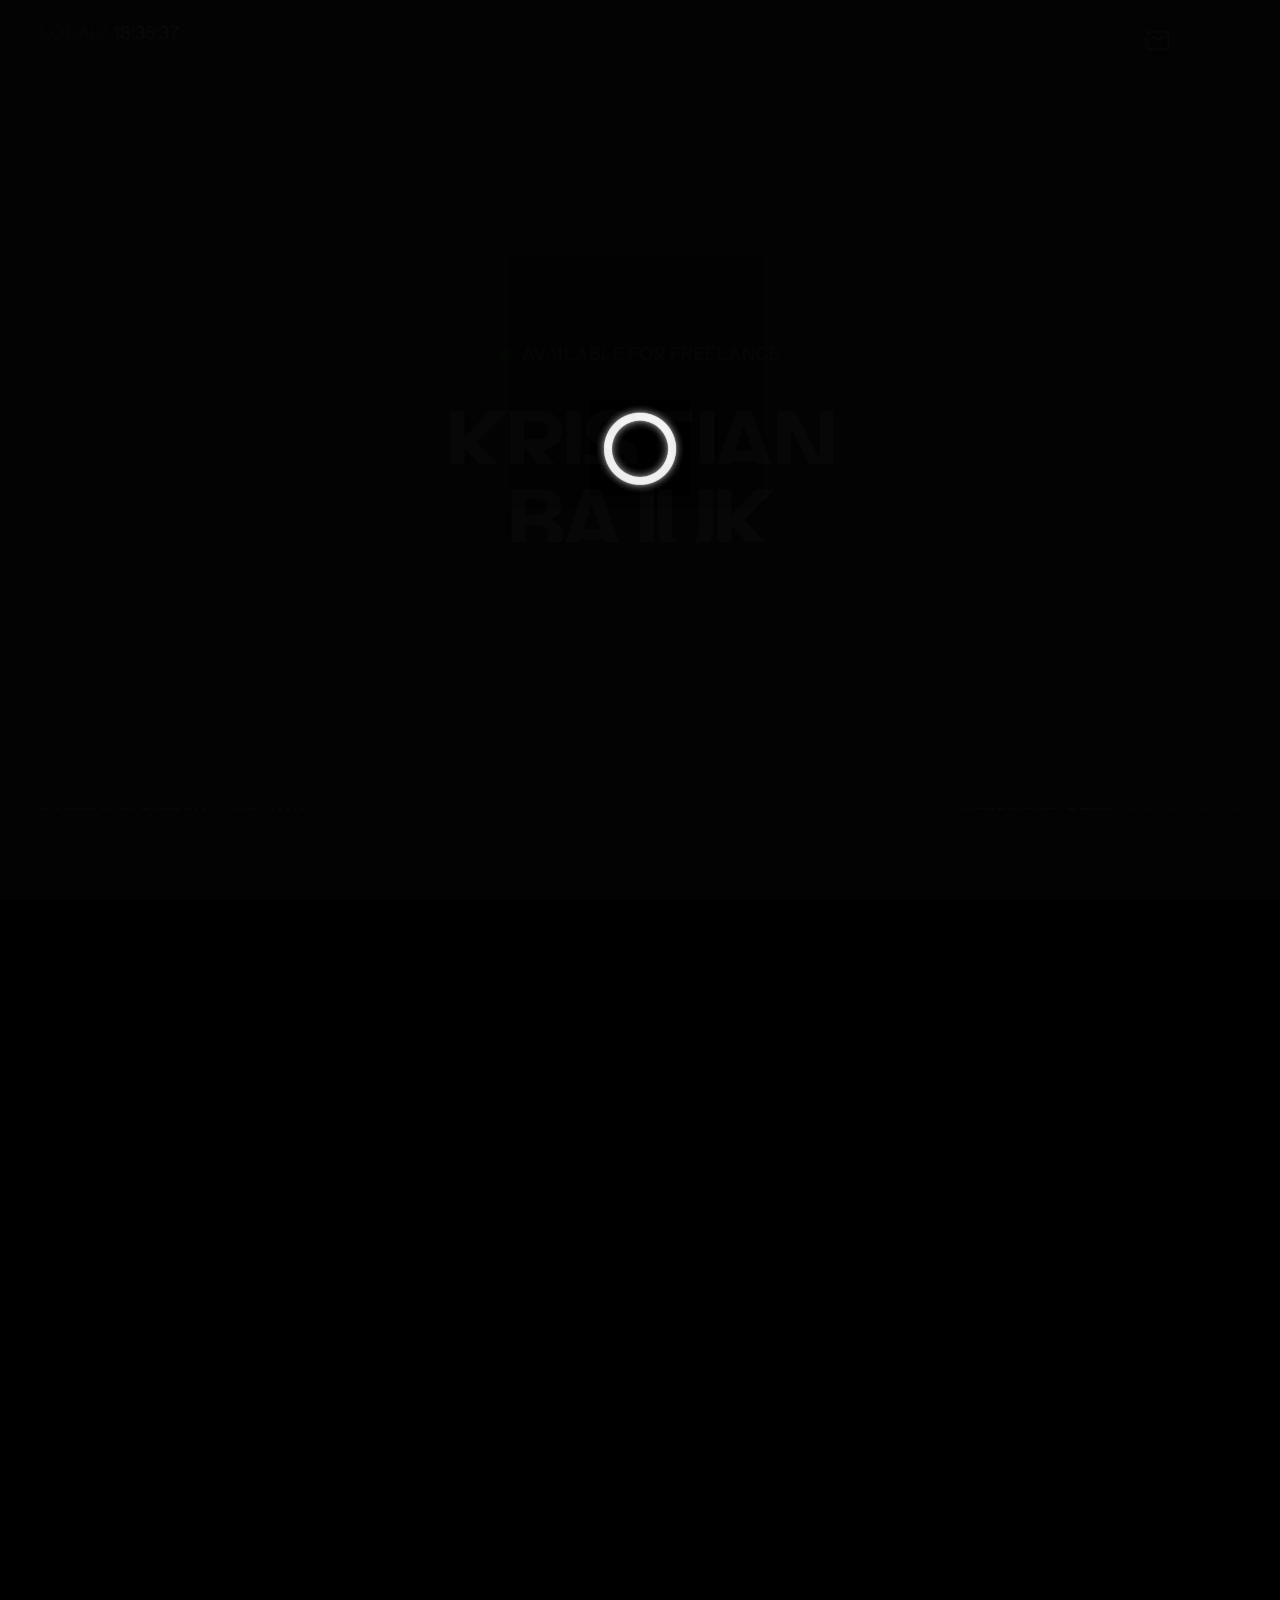
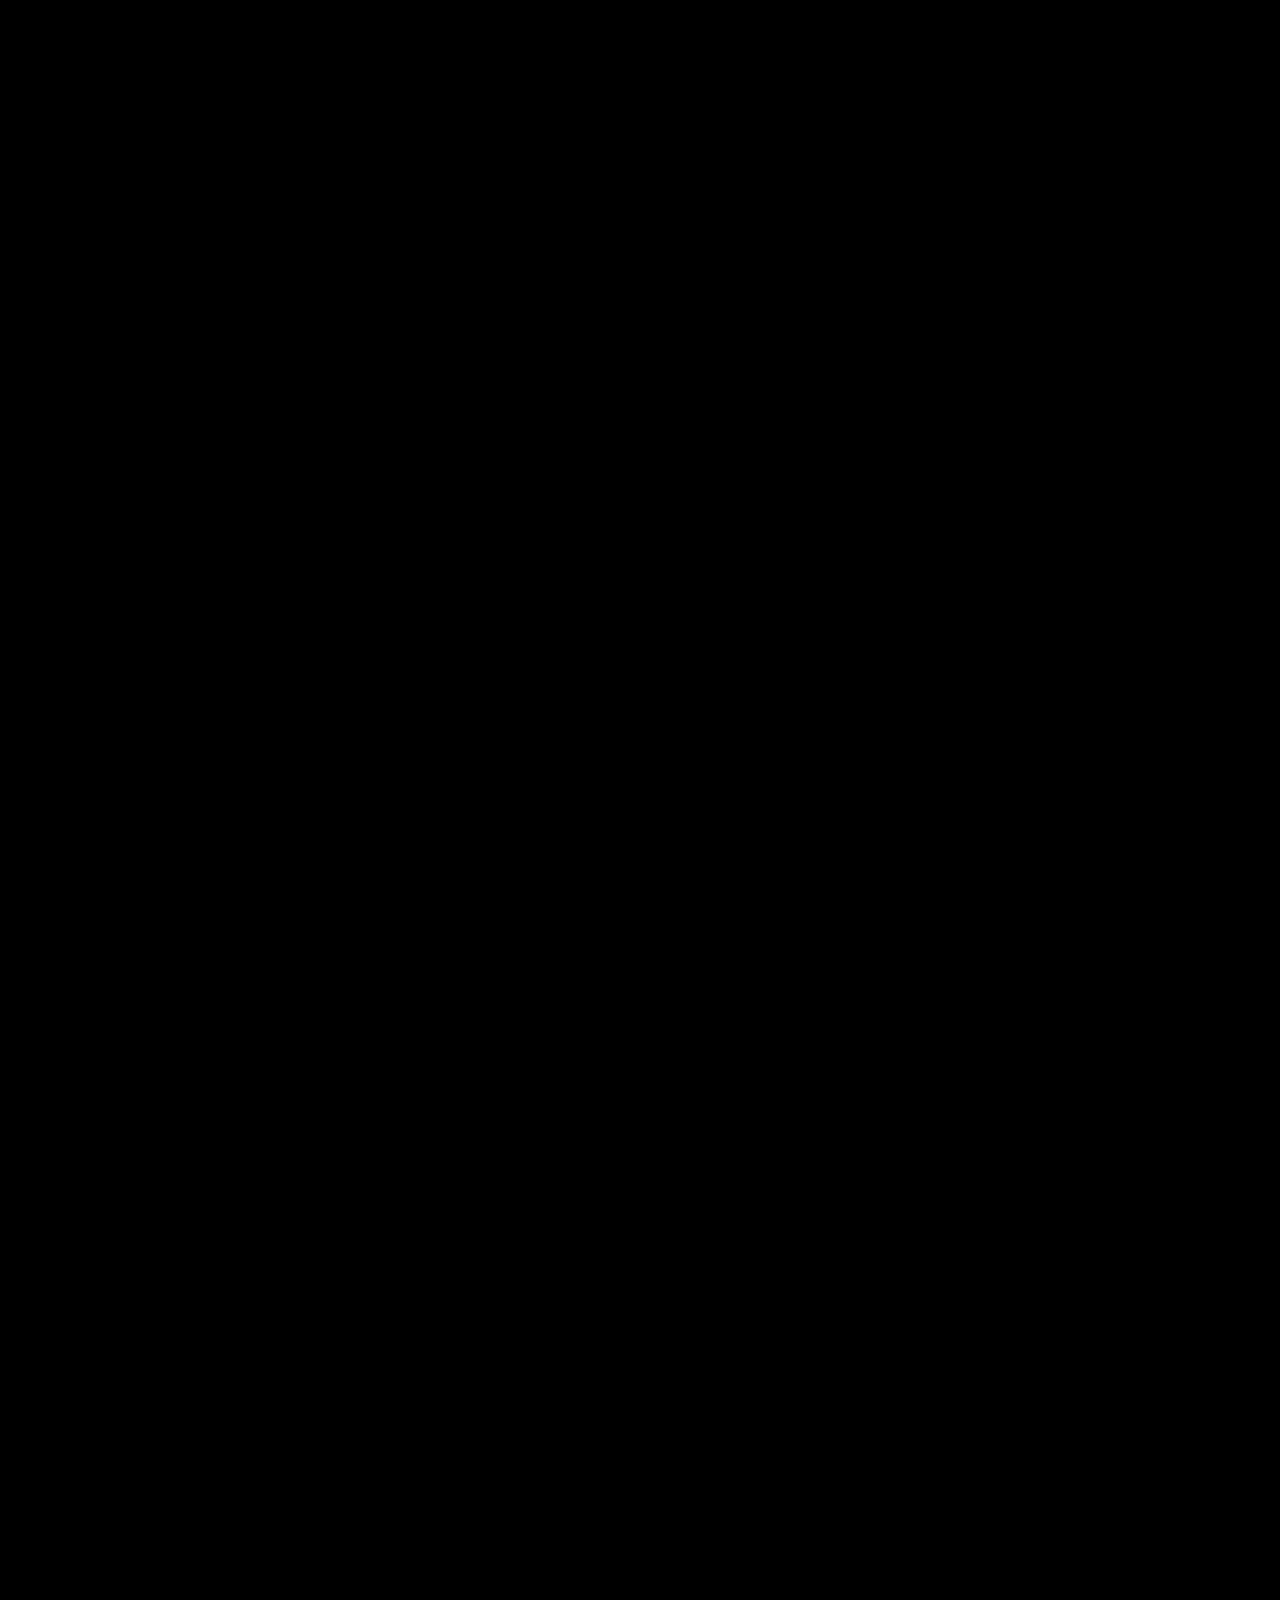
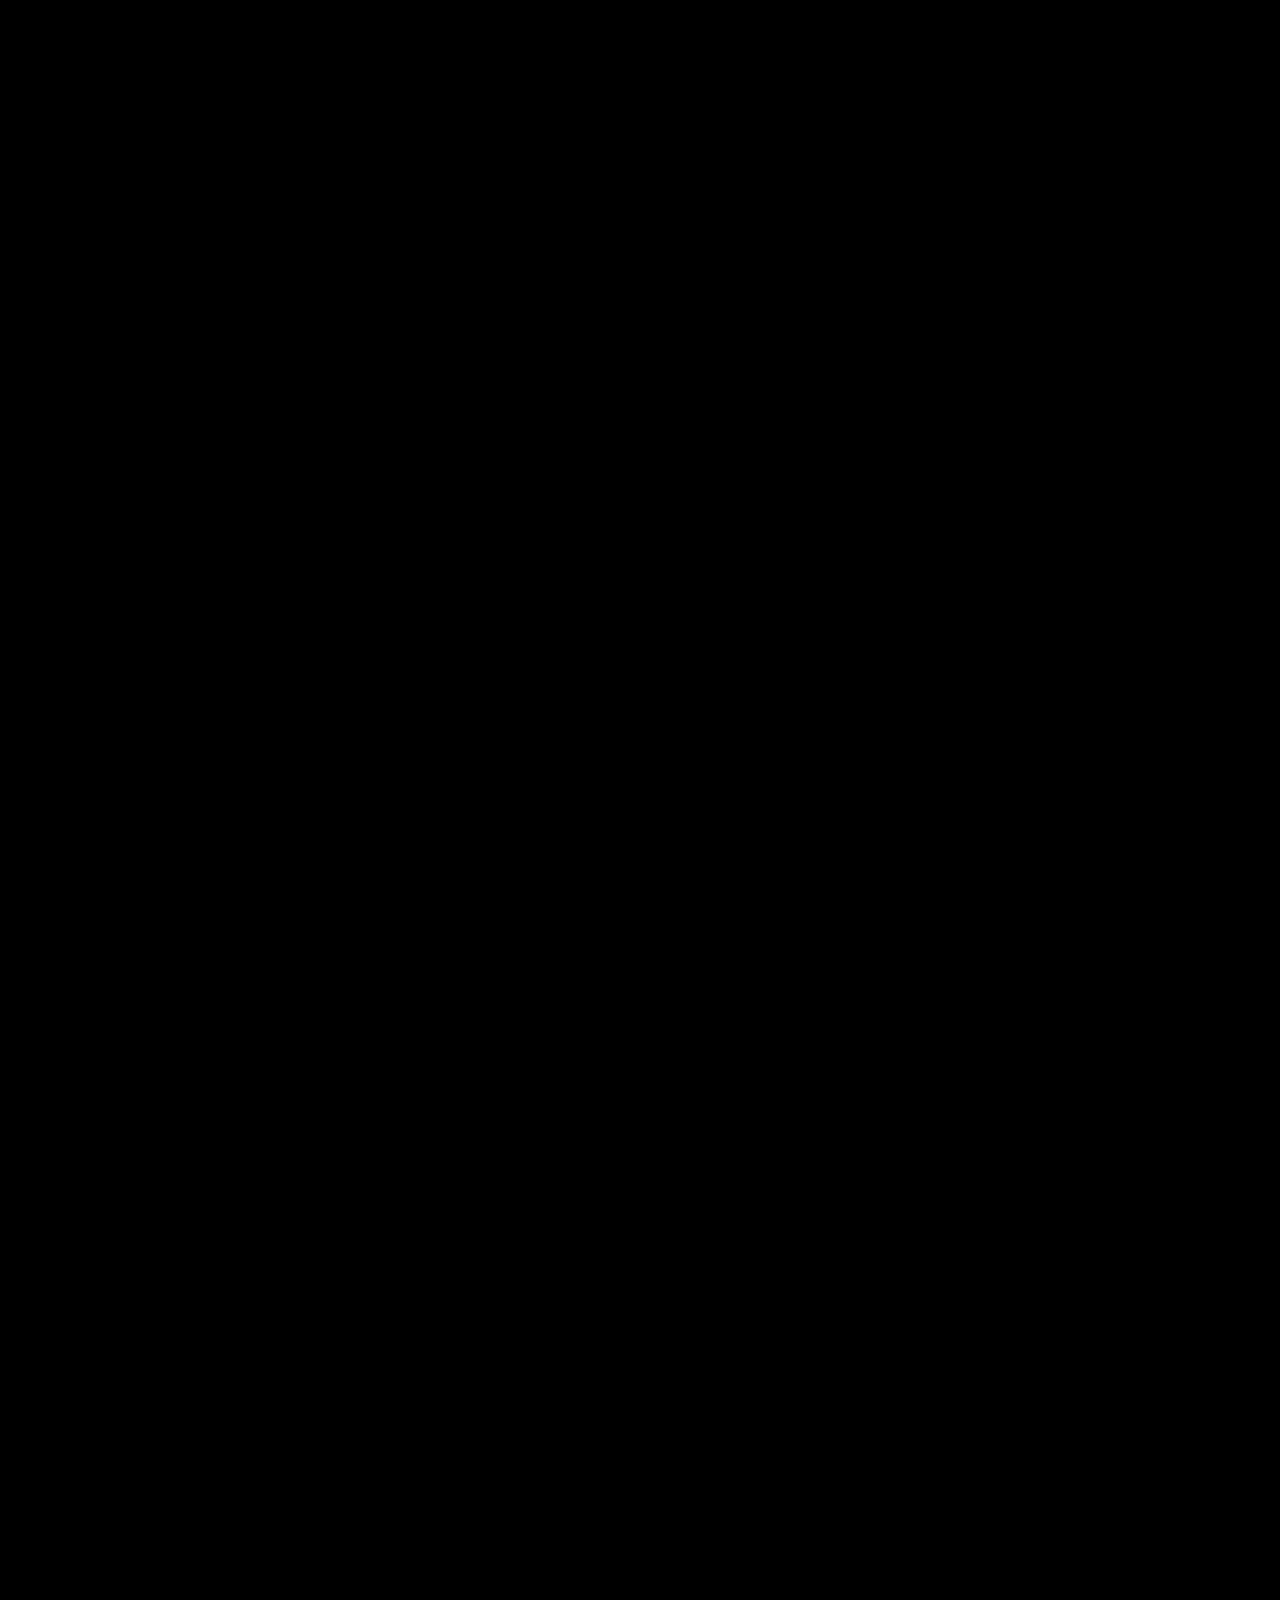
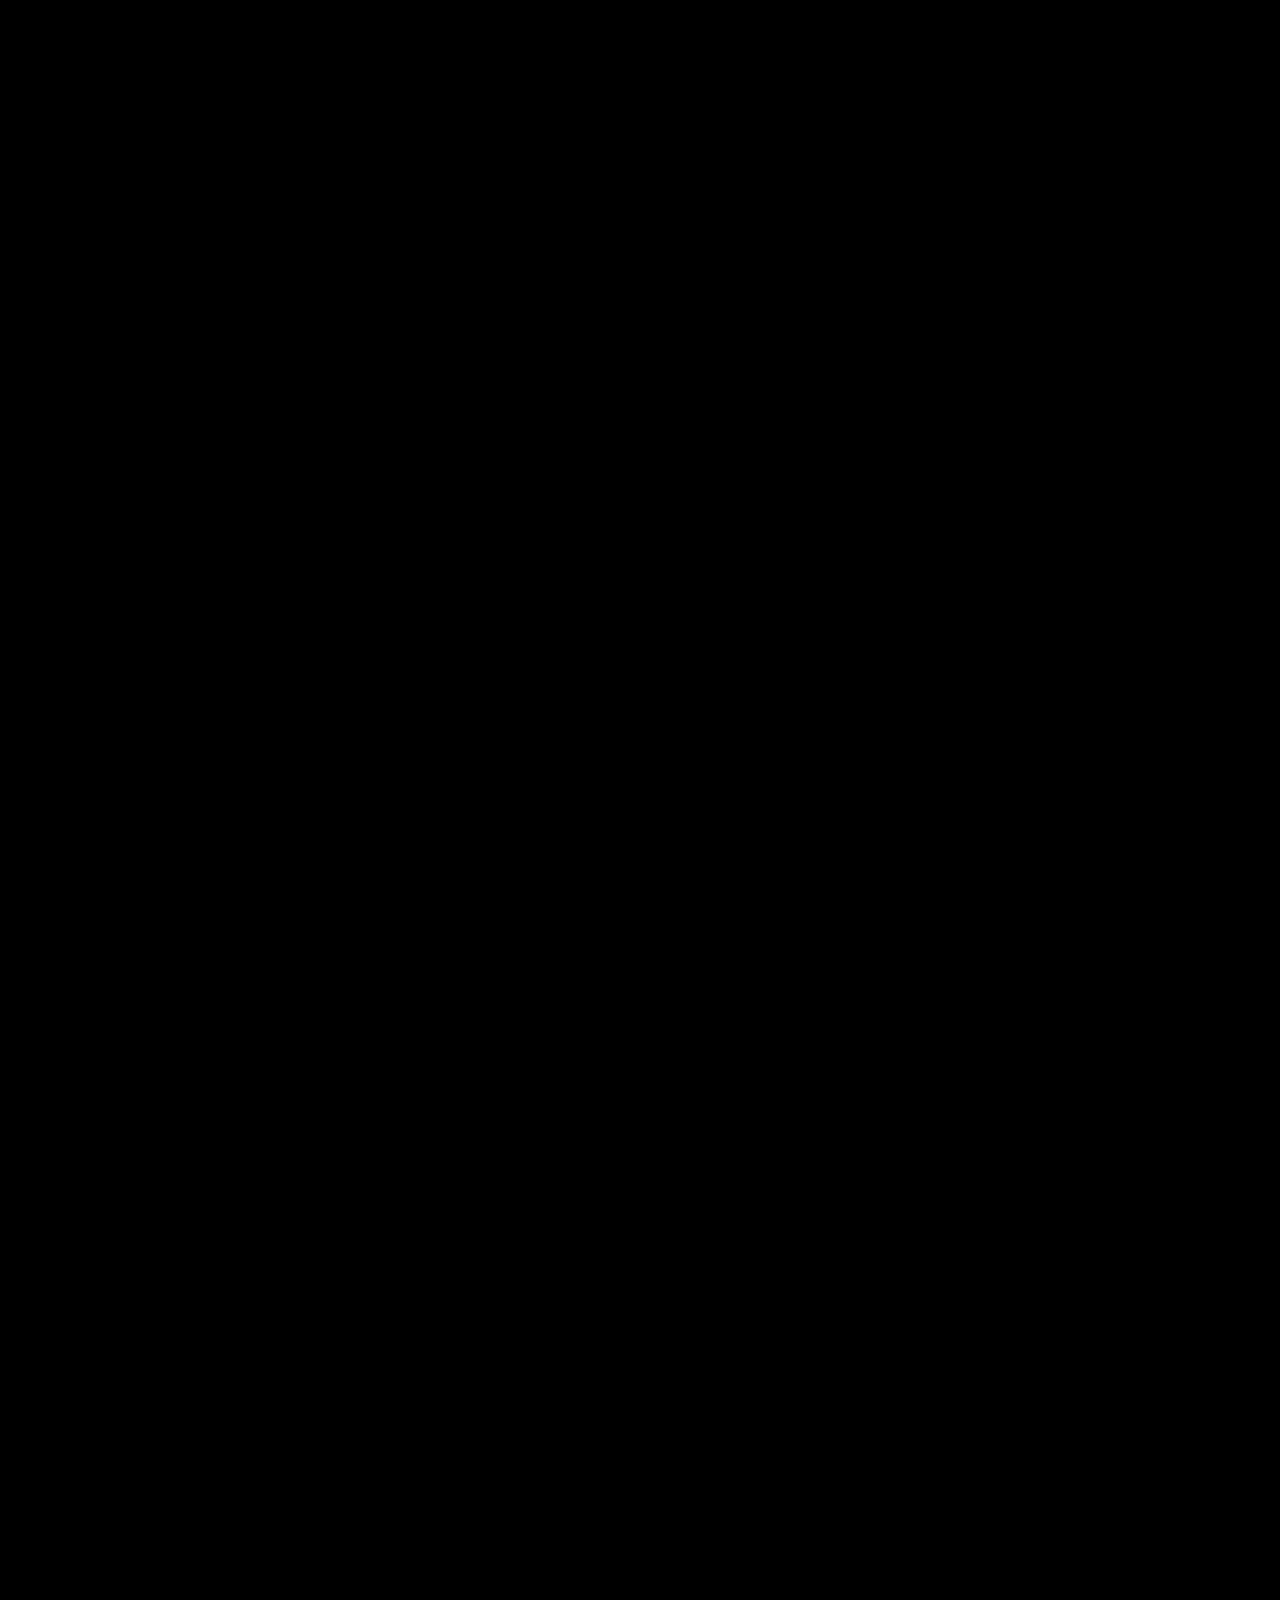
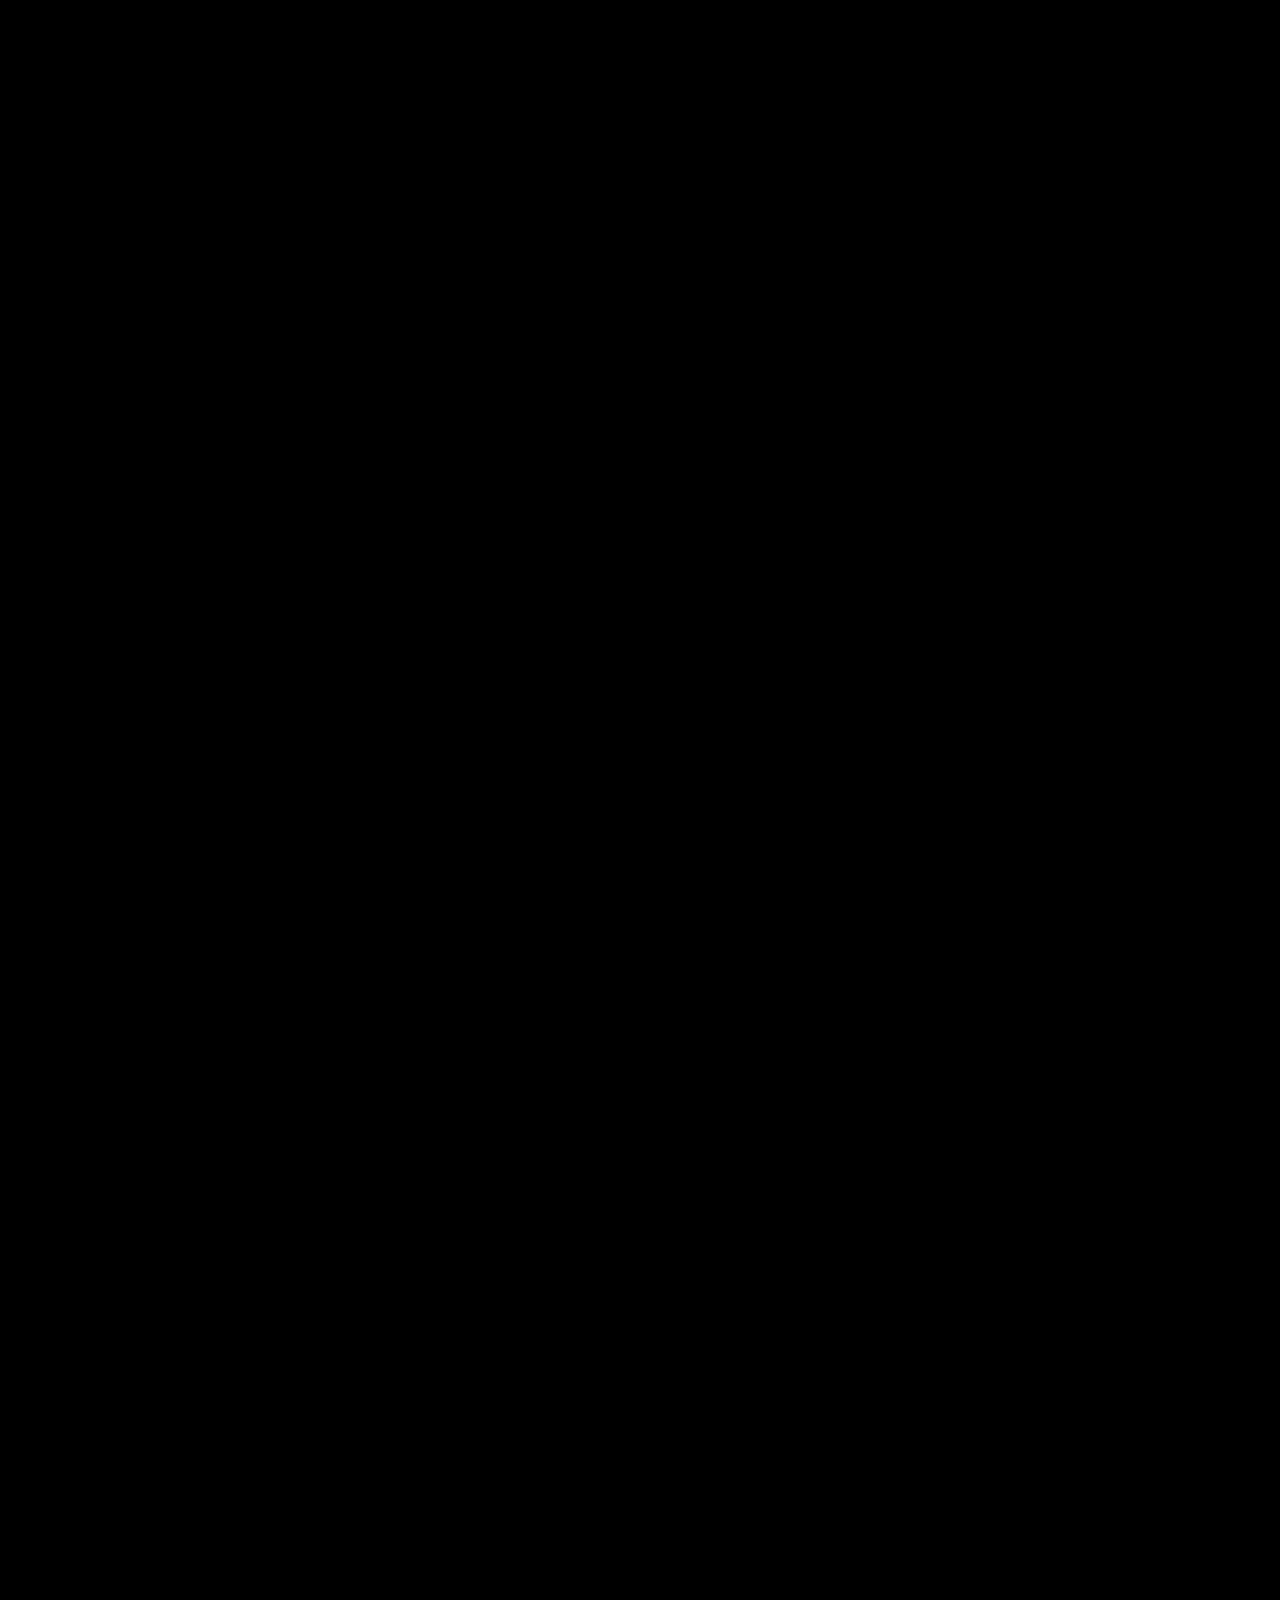
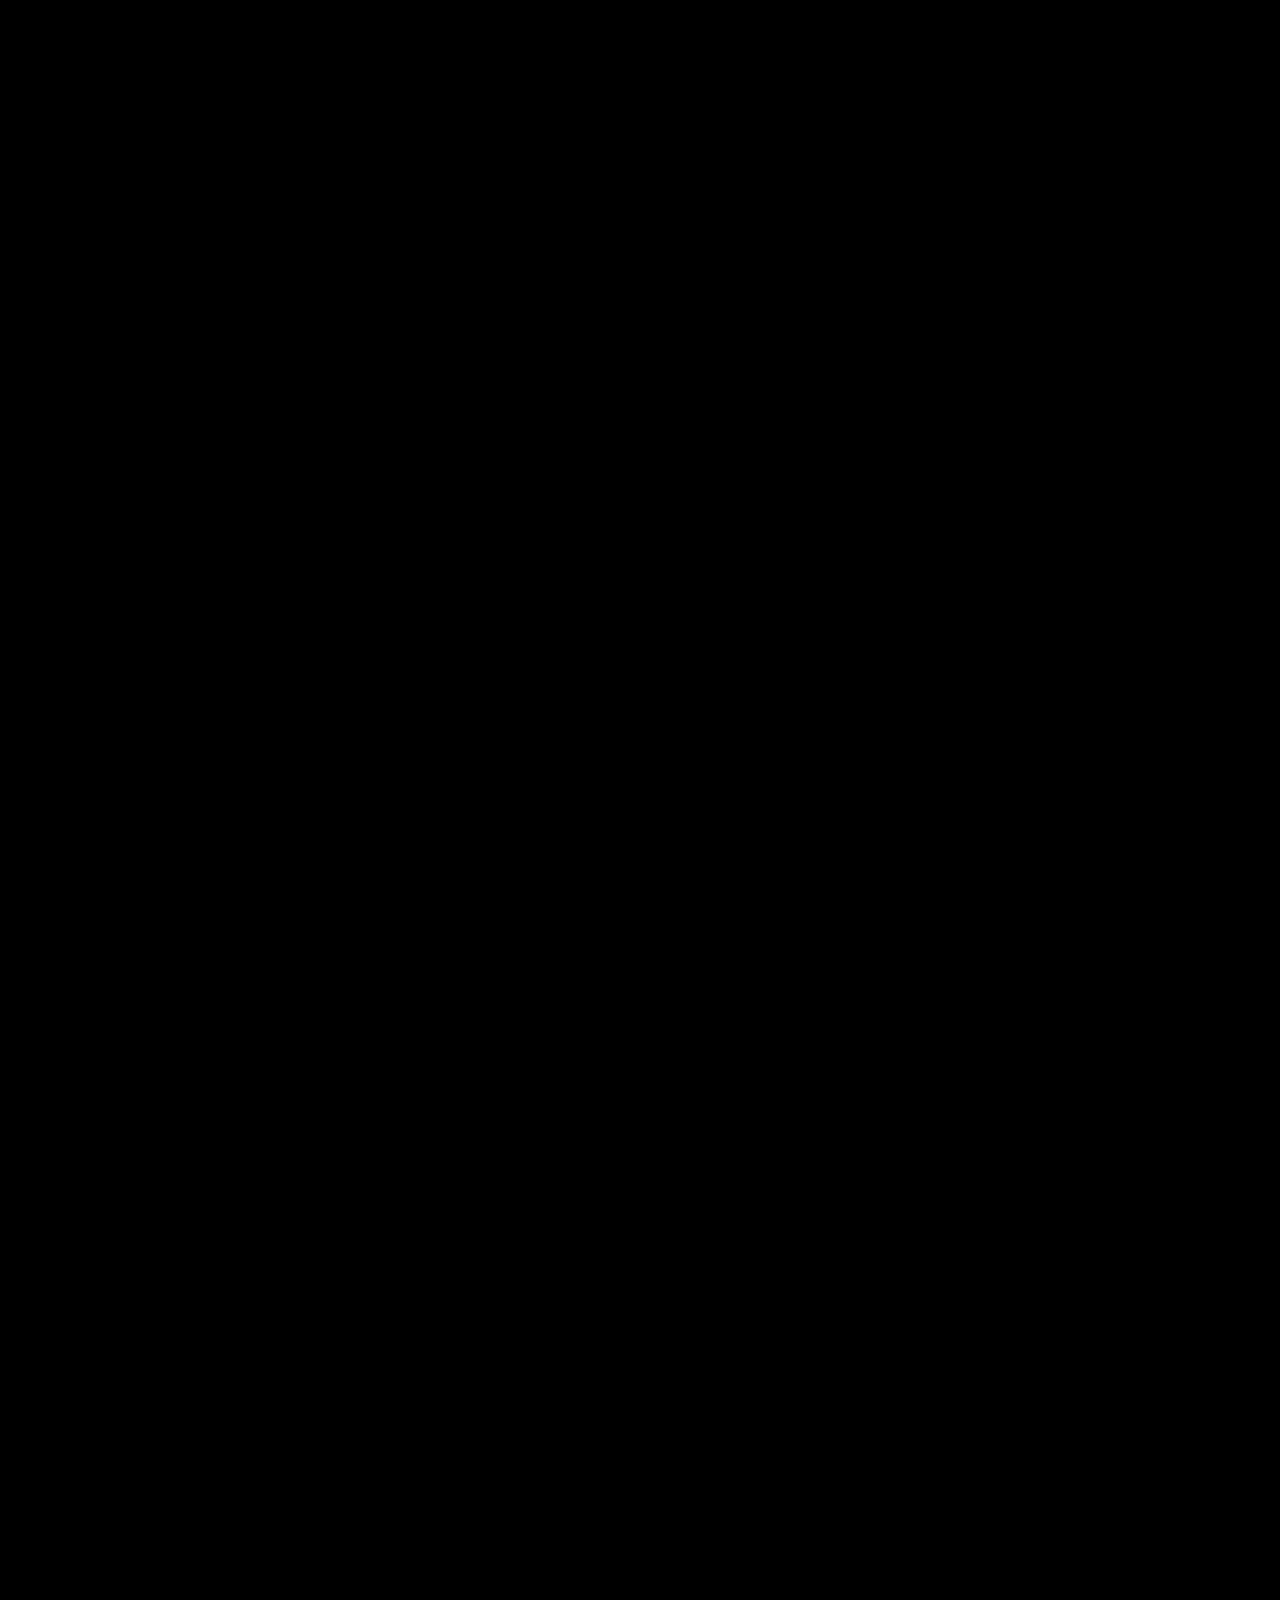
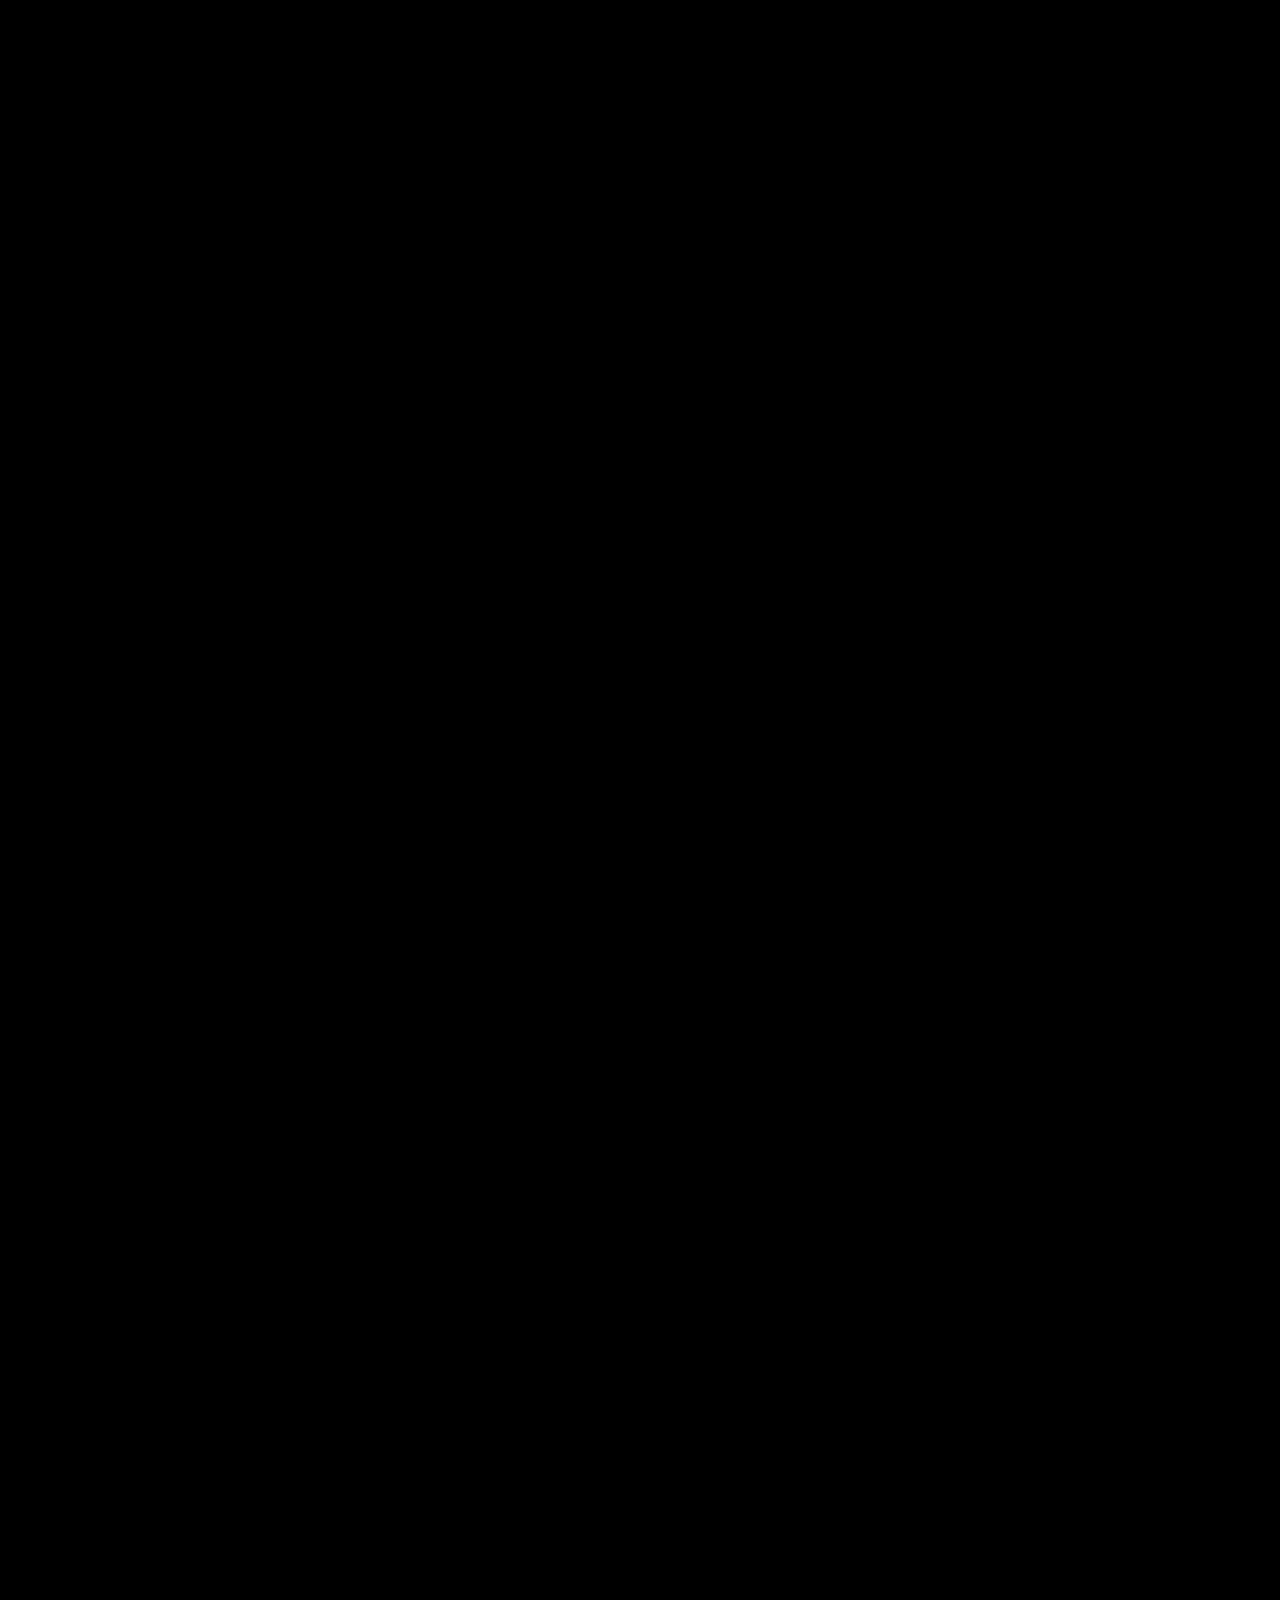
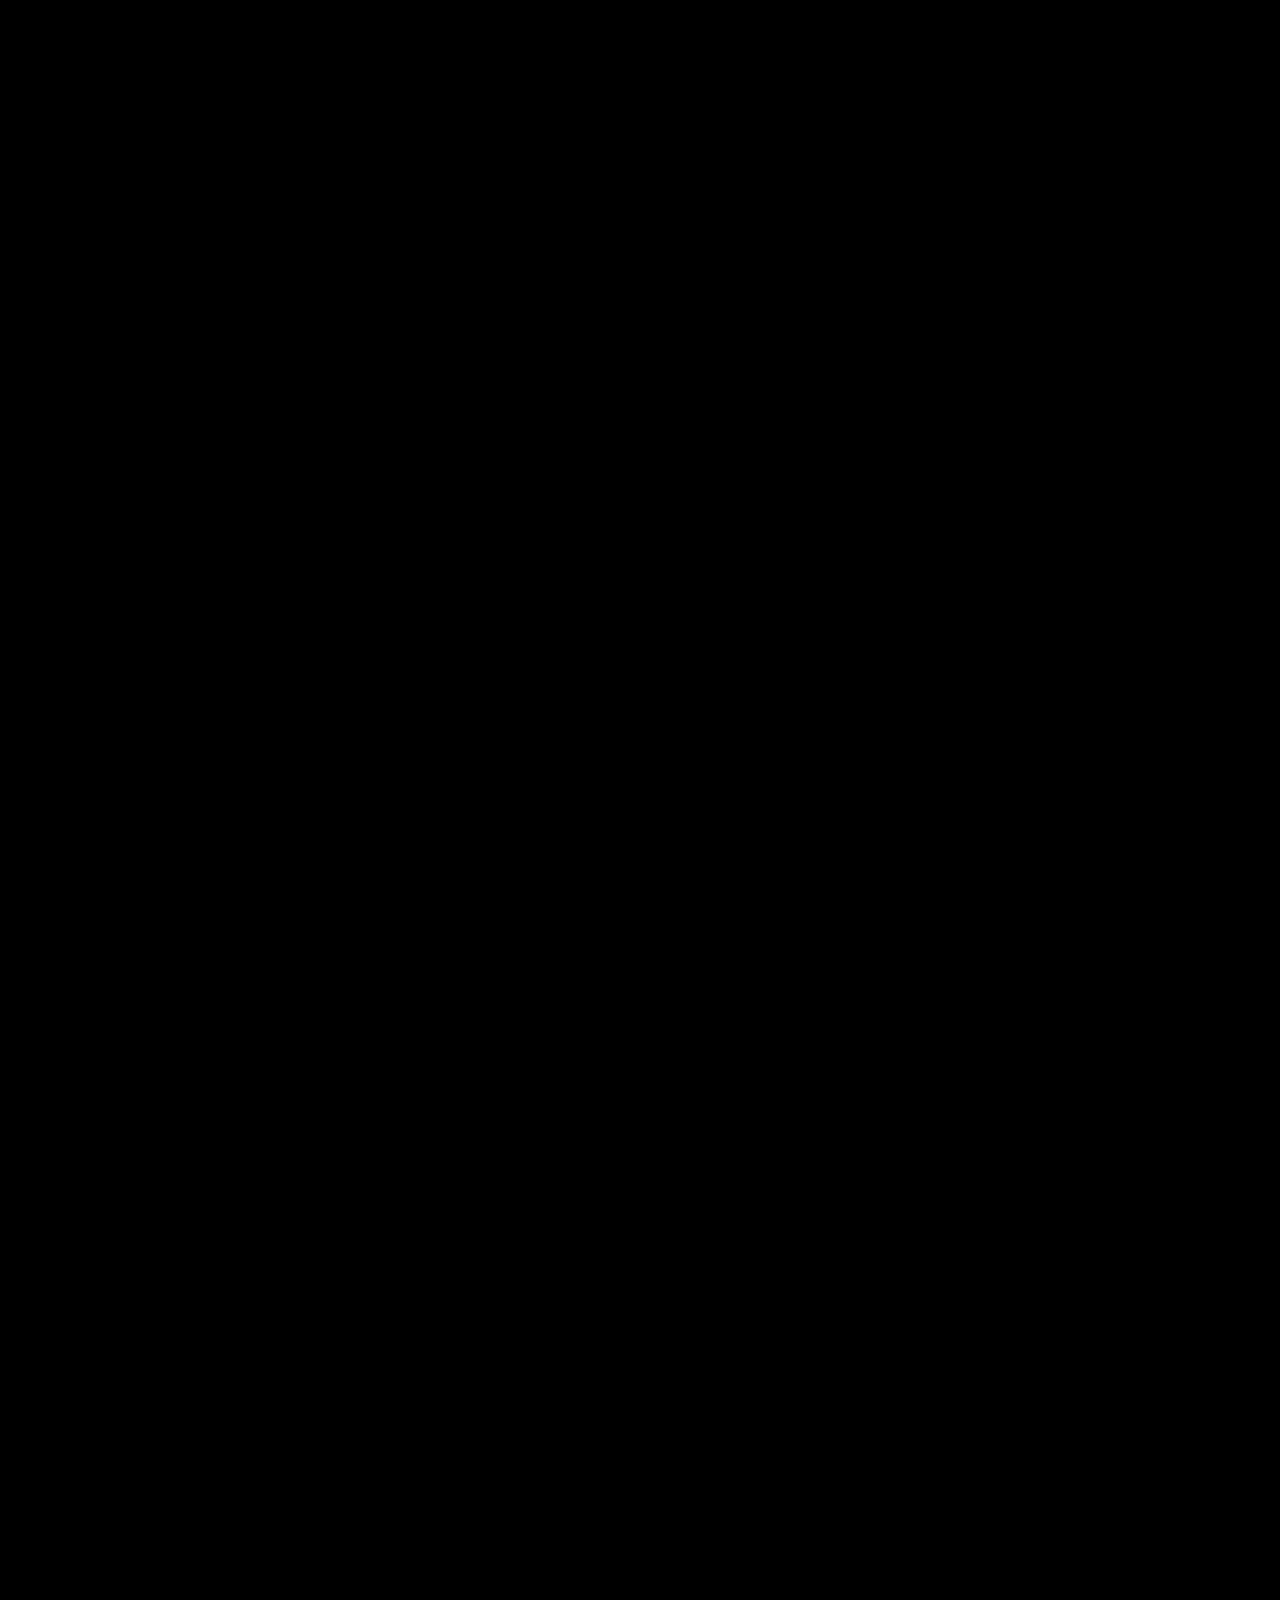
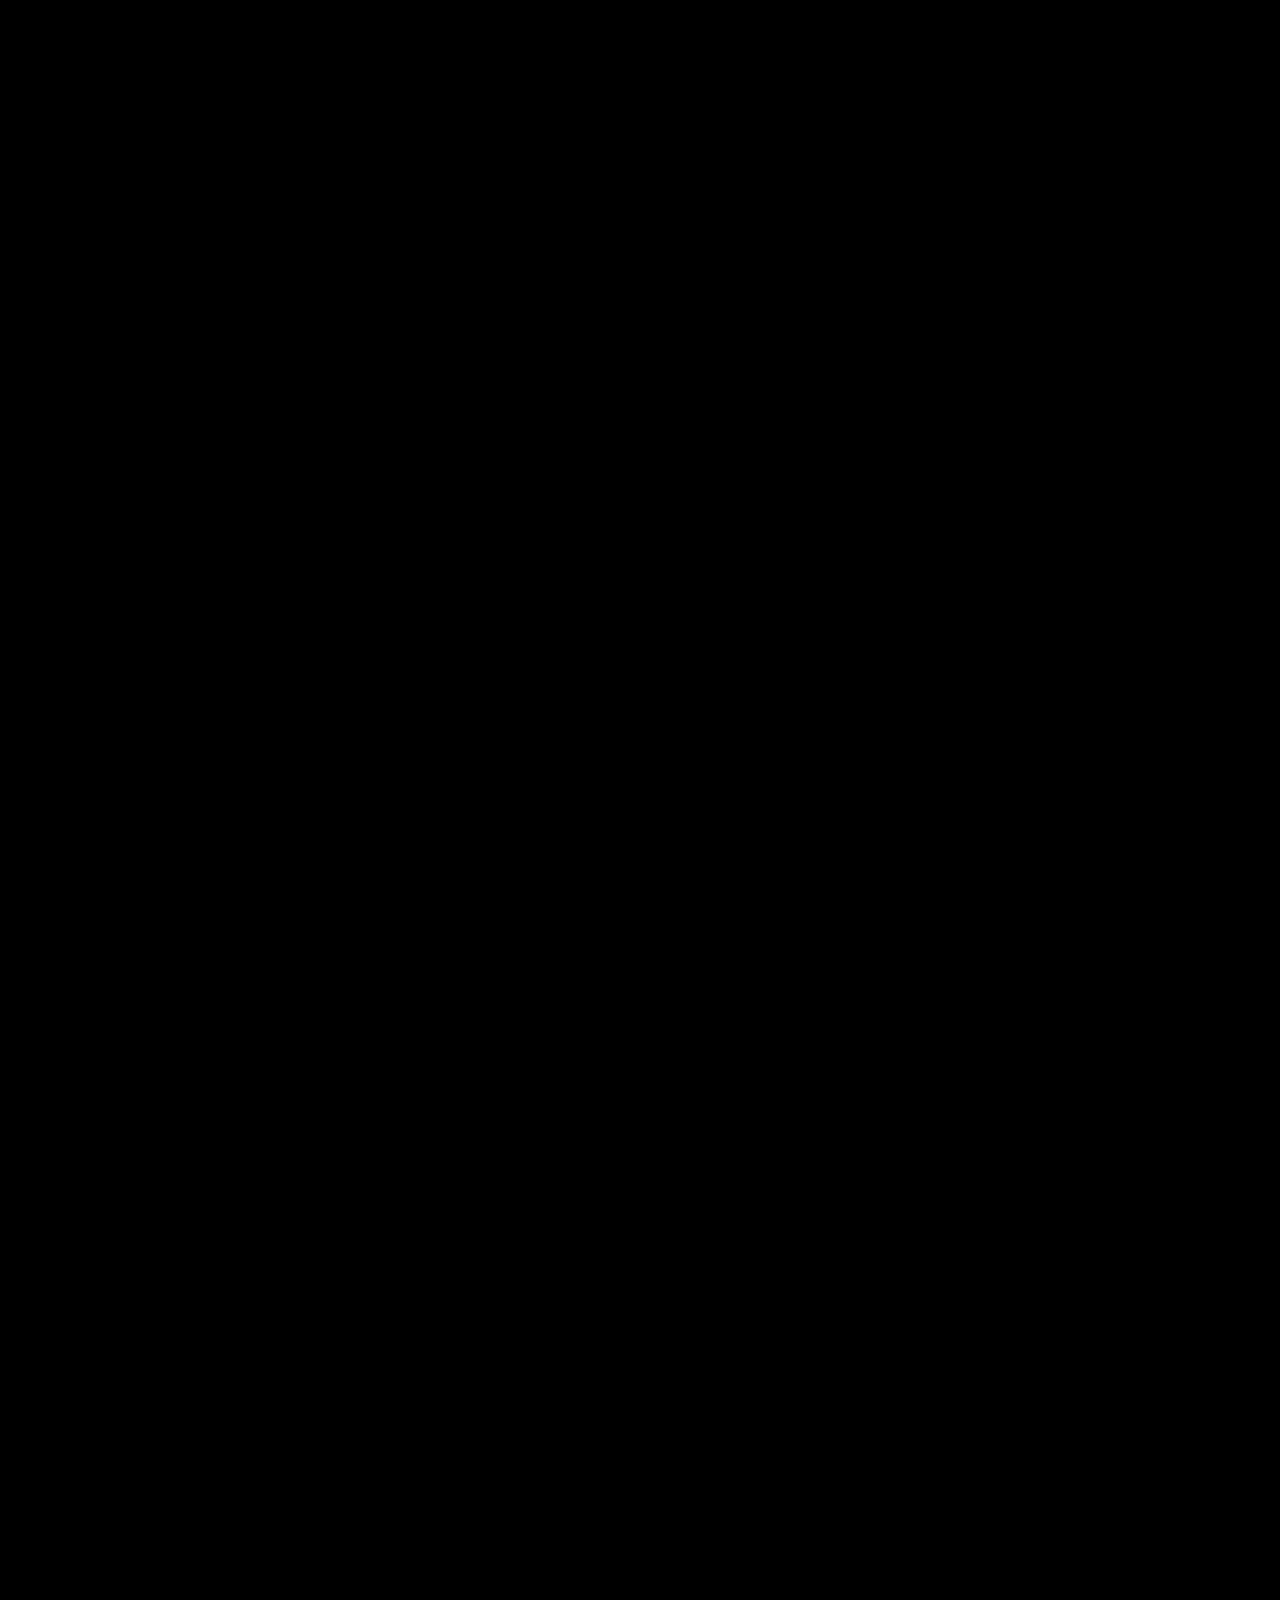
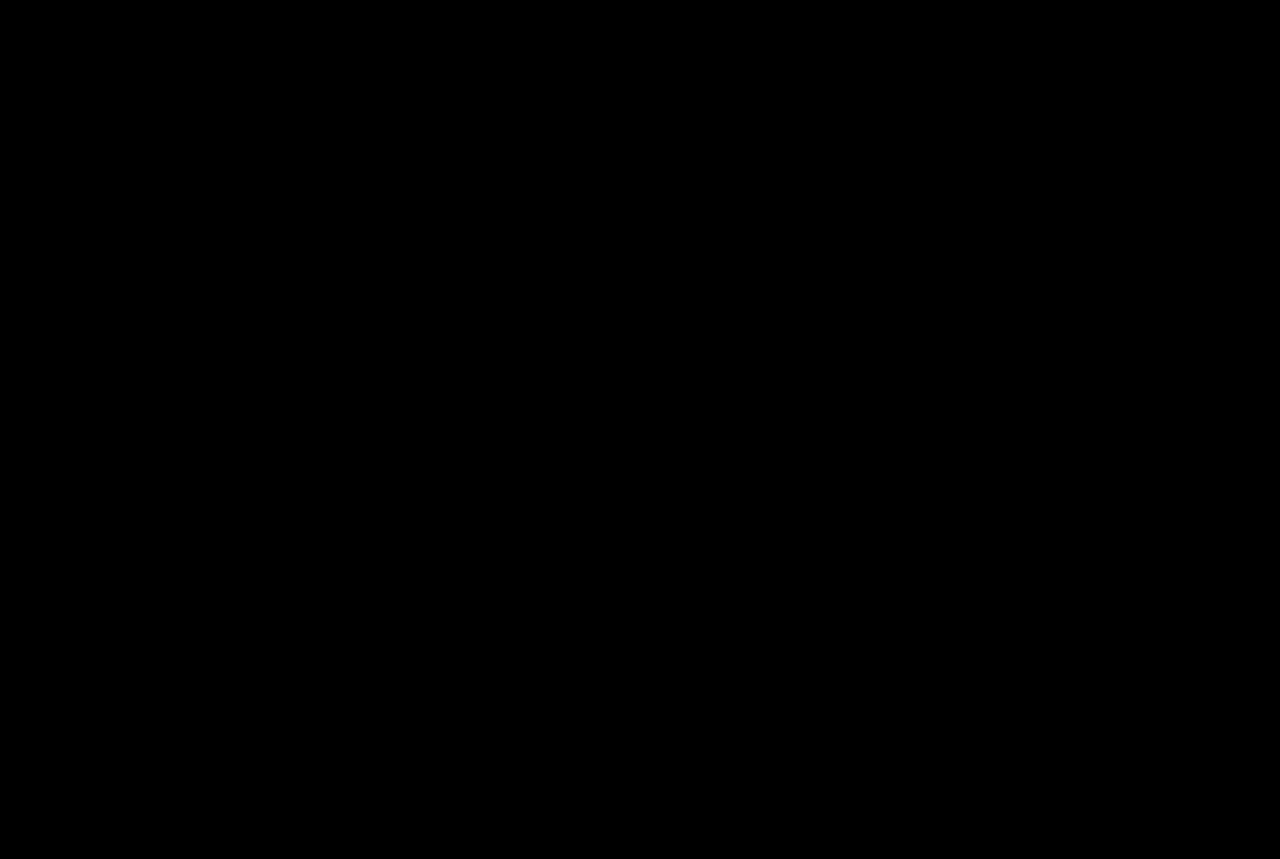
==== index.html @ dcd9dde0 "feat(#noissue): new webpage design" ====
<!DOCTYPE html>
<html lang="en">

<head>
    <!-- ===== Meta ===== -->
    <meta charset="UTF-8">
    <meta http-equiv="X-UA-Compatible" content="IE=edge">
    <meta name="viewport" content="width=device-width, initial-scale=1.0">

    <!-- ===== Favicon ===== -->
    <link rel="icon" type="image/x-icon" href="../assets/imgs/favicon.png">

    <!-- ===== Title ===== -->
    <title>Bronx - Personal Portfolio HTML5 Template</title>

    <!-- ===== LineAwesome ===== -->
    <link rel="stylesheet"
        href="https://maxst.icons8.com/vue-static/landings/line-awesome/line-awesome/1.3.0/css/line-awesome.min.css">


    <!-- ===== Fonts ===== -->
    <link rel="preconnect" href="https://fonts.googleapis.com">
    <link rel="preconnect" href="https://fonts.gstatic.com" crossorigin>
    <link
        href="https://fonts.googleapis.com/css2?family=Instrument+Sans:ital,wght@0,400..700;1,400..700&family=Inter+Tight:ital,wght@0,100..900;1,100..900&display=swap"
        rel="stylesheet">

    <!-- ===== Stylesheet ===== -->
    <link rel="stylesheet" href="./assets/css/bootstrap.min.css">
    <link rel="stylesheet" href="./assets/css/style.css">
    <link rel="stylesheet" href="./assets/css/dark-mode.css">
    <link rel="stylesheet" href="./assets/css/responsive.css">
</head>

<body class="dark-mode">
    <!-- ===== Magic Cursor Start ===== -->
    <div id="magic-cursor">
        <div id="ball"></div>
    </div>
    <!-- ===== Magic Cursor End ===== -->
    <!-- ===== Magic Cursor Start ===== -->
    <div id="magic-cursor">
        <div id="ball"></div>
    </div>
    <!-- ===== Magic Cursor End ===== -->

    <!-- ===== Loader Start ===== -->
    <div class="preloader-wrap">
        <div class="loader">
            <img src="./assets/imgs/loader-2.gif" alt="loader">
        </div>
    </div>
    <!-- ===== Loader End ===== -->


    <!-- ===== Main Start ===== -->
    <main class="bronx-main home-page">

        <!-- ===== Popup Menu Start ===== -->
        <div class="popup-menu-wrap">
            <div class="popup-menu-header">
                <div class="local-temperature">
                    <a href="index.html"><span>Local/</span><span id="coordinates"></span></a>
                </div>

                <div class="popup-menu-close-btn">
                    <div class="icon">
                        <svg width="24px" height="24px" stroke-width="1.5" viewBox="0 0 24 24" fill="none"
                            xmlns="http://www.w3.org/2000/svg" color="rgba(214, 214, 215, 0.7)">
                            <path d="M6 12h6m6 0h-6m0 0V6m0 6v6" stroke="currentColor" stroke-linecap="round"
                                stroke-linejoin="round"></path>
                        </svg>
                    </div>
                </div>

                <div class="right text-right">
                    <a href="contact.html" class="theme-btn">Schedule a call</a>
                </div>
            </div>
            <div class="popup-menu">
                <nav>
                    <ul>
                        <li class="active">
                            <a href="index.html">
                                <span class="count">(1)</span>
                                <span>Home</span>
                                <span>Home</span>
                            </a>
                        </li>
                        <li>
                            <a href="work.html">
                                <span class="count">(2)</span>
                                <span>Work</span>
                                <span>Work</span>
                            </a>
                        </li>
                        <li>
                            <a href="photography.html">
                                <span class="count">(3)</span>
                                <span>PHOTOGRAHY</span>
                                <span>PHOTOGRAHY</span>
                            </a>
                        </li>
                        <li>
                            <a href="pricing.html">
                                <span class="count">(4)</span>
                                <span>Pricing</span>
                                <span>Pricing</span>
                            </a>
                        </li>
                        <li>
                            <a href="contact.html">
                                <span class="count">(5)</span>
                                <span>Contact</span>
                                <span>Contact</span>
                            </a>
                        </li>
                    </ul>
                </nav>
            </div>
            <div class="popup-menu-footer">
                <div class="copyright">
                    <p>&copy;2024 ALL RIGHTS RESERVED</p>

                    <ul class="social-links">
                        <li>
                            <a href="https://instagram.com" target="_blank">Instagram <svg xmlns="http://www.w3.org/2000/svg"
                                    focusable="false" viewBox="0 0 24 24" color="rgb(29, 29, 31)">
                                    <path d="M4 12l1.41 1.41L11 7.83V20h2V7.83l5.58 5.59L20 12l-8-8-8 8z">
                                    </path>
                                </svg></a>
                        </li>
                        <li>
                            <a href="https://dribbble.com" target="_blank">Dribbble <svg xmlns="http://www.w3.org/2000/svg"
                                    focusable="false" viewBox="0 0 24 24" color="rgb(29, 29, 31)">
                                    <path d="M4 12l1.41 1.41L11 7.83V20h2V7.83l5.58 5.59L20 12l-8-8-8 8z">
                                    </path>
                                </svg></a>
                        </li>
                        <li>
                            <a href="https://twitter.com" target="_blank">Twitter <svg xmlns="http://www.w3.org/2000/svg"
                                    focusable="false" viewBox="0 0 24 24" color="rgb(29, 29, 31)">
                                    <path d="M4 12l1.41 1.41L11 7.83V20h2V7.83l5.58 5.59L20 12l-8-8-8 8z">
                                    </path>
                                </svg></a>
                        </li>
                    </ul>

                </div>
            </div>
        </div>
        <!-- ===== Popup Menu End ===== -->

        <!-- ===== Smooth Scroll Start ===== -->
        <div id="smooth-wrapper">
            <div id="smooth-content">


                <!-- ===== Hero Section Start ===== -->
                <section class="hero-sec">

                    <!-- ===== Header Start ===== -->
                    <header class="header-wrap scroll-animation" data-animation="slide_up">
                        <div class="custom-row">

                            <!-- ===== Local Time ===== -->
                            <div class="header-local-time-box">
                                <a href="index.html"><span>Local/</span></a>
                                <span id="realtime">00:00</span>
                            </div>

                            <div class="header-middle">
                                <div class="humberg-menu">
                                    <a href="contact.html">
                                        <?xml version="1.0" encoding="UTF-8"?>
                                        <svg width="30px" height="30px" viewBox="0 0 24 24" stroke-width="1.5" fill="none" xmlns="http://www.w3.org/2000/svg" color="#ffffff">
                                        <path d="M9 9L13.5 12L18 9" stroke="#ffffff" stroke-width="1.5" stroke-linecap="round" stroke-linejoin="round"></path>
                                        <path d="M3 13.5H5" stroke="#ffffff" stroke-width="1.5" stroke-linecap="round" stroke-linejoin="round"></path>
                                        <path d="M1 10.5H5" stroke="#ffffff" stroke-width="1.5" stroke-linecap="round" stroke-linejoin="round"></path>
                                        <path d="M5 7.5V7C5 5.89543 5.89543 5 7 5H20C21.1046 5 22 5.89543 22 7V17C22 18.1046 21.1046 19 20 19H7C5.89543 19 5 18.1046 5 17V16.5" stroke="#ffffff" stroke-width="1.5" stroke-linecap="round"></path>
                                    </svg>

                                    </a>

                                </div>
                            </div>

                            <!-- ===== Header Contact Button ===== -->
<!--                            <div class="header-right">-->
<!--                                <a href="" class="theme-btn">Navigate Here</a>-->
<!--                            </div>-->

                        </div>
                    </header>
                    <!-- ===== Header End ===== -->


                    <!-- ===== Hero Section Content Start ===== -->
                    <div class="hero-sec-content">
                        <span class="available-status">
                            AVAILABLE FOR FREELANCE
                        </span>
                        <h1>
                            <span><span class="timeline-anim scroll-animation" data-animation="slide_down">KRISTJAN</span></span>
                            <span><span class="timeline-anim scroll-animation" data-animation="slide_down">BAJUK</span></span>
                        </h1>
                    </div>
                    <!-- ===== Hero Section Content End ===== -->


                    <!-- ===== Hero Footer Start ===== -->
                    <div class="hero-footer-wrap scroll-animation" data-animation="slide_down">
                        <p>BASED IN Slovenija, Ljubljana</p>
                        <div class="hero-footer-right">
                            <a href="#" class="link-with-line">Web3 Developer</a>
                            <p>+ Consultant</p>
                        </div>
                    </div>
                    <!-- ===== Hero Footer End ===== -->

                </section>
                <!-- ===== Hero Section End ===== -->

                <!-- ===== Full Image Start ===== -->
                <div class="full-image-sec pt-30">
                    <div class="full-image-box">
                        <img class="scaleDown" src="./assets/imgs/avatar.png" alt="about">
                    </div>
                </div>
                <!-- ===== Full Image End ===== -->


                <!-- ===== Featured Work Start ===== -->
                <section class="featured-work-sec">
                    <div class="section-header">
                        <div class="left">
                            <h3>
                                <span><span class="timeline-anim scroll-animation" data-animation="slide_down">FEATURED</span></span>
                                <span><span class="timeline-anim scroll-animation" data-animation="slide_down">WORK</span></span>
                            </h3>
                        </div>
                        <div class="right">
                            <p>In the blockchain realm, my creativity thrives. Each block of code is a step toward a future where data moves freely and securely across borders.</p>
                        </div>
                    </div>

                    <div class="featured-work-lists">

                        <!-- Featured Cart -->
                        <div class="featured-card">
                            <a class="link-overlay" href="https://qvrse.io/" target="_blank"></a>
                            <div class="img-box">
                                <img src="./assets/imgs/portfolio1.png" alt="Work">
                            </div>
                            <div class="content">
                                <div class="left">
                                    <p class="title">Qvrse.io</p>
                                    <p class="subtitle">Development</p>
                                </div>
                                <div class="right">
                                    <span class="date">2022</span>
                                </div>
                            </div>
                        </div>
                        <!-- Featured Cart -->
                        <div class="featured-card">
                            <a class="link-overlay" href="https://marketplace.wallstreetgames.net/" target="_blank"></a>
                            <div class="img-box">
                                <img src="./assets/imgs/portfolio2.png" alt="Work">
                            </div>
                            <div class="content">
                                <div class="left">
                                    <p class="title">NFT Marketplace</p>
                                    <p class="subtitle">Development</p>
                                </div>
                                <div class="right">
                                    <span class="date">2024</span>
                                </div>
                            </div>
                        </div>
                        <!-- Featured Cart -->
                        <div class="featured-card">
                            <div class="img-box">
                                <img src="./assets/imgs/portfolio3.png" alt="Work">
                            </div>
                            <div class="content">
                                <div class="left">
                                    <p class="title">OTC Marketplace</p>
                                    <p class="subtitle">Development</p>
                                </div>
                                <div class="right">
                                    <span class="date">2023</span>
                                </div>
                            </div>
                        </div>
                        <!-- Featured Cart -->
                        <div class="featured-card">
                            <a class="link-overlay" href="https://www.morphl2.io/ambassadors" target="_blank"></a>
                            <div class="img-box">
                                <img src="./assets/imgs/portfolio4.png" alt="Work">
                            </div>
                            <div class="content">
                                <div class="left">
                                    <p class="title">Morph</p>
                                    <p class="subtitle">Ambassador</p>
                                </div>
                                <div class="right">
                                    <span class="date">2024</span>
                                </div>
                            </div>
                        </div>
                        <!-- Featured Cart -->
                        <div class="featured-card">
                            <a class="link-overlay" href="https://consensys.io/blog/navh-2023-finale-consensys-web3-innovation-collaboration" target="_blank"></a>
                            <div class="img-box">
                                <img src="./assets/imgs/portfolio6.jpeg" alt="Work">
                            </div>
                            <div class="content">
                                <div class="left">
                                    <p class="title">CONSENSYS NAV Hackathon 2023</p>
                                    <p class="subtitle">Mentor</p>
                                </div>
                                <div class="right">
                                    <span class="date">2023</span>
                                </div>
                            </div>
                        </div>
                        <!-- Featured Cart -->
                        <div class="featured-card">
                            <a class="link-overlay" href="https://consensys.io/ambassadors" target="_blank"></a>
                            <div class="img-box">
                                <img src="./assets/imgs/portfolio8.png" alt="Work">
                            </div>
                            <div class="content">
                                <div class="left">
                                    <p class="title">Consensys</p>
                                    <p class="subtitle">Ambassador</p>
                                </div>
                                <div class="right">
                                    <span class="date">2023</span>
                                </div>
                            </div>
                        </div>

                    </div>
                </section>
                <!-- ===== Featured Work End ===== -->


                <!-- ===== About Start ===== -->
                <section class="about-sec">
                    <div class="section-header2">
                        <h3 class="title sticky-statement2">
                            <span class="transform-anim"><span class="timeline-anim scroll-animation" data-animation="slide_down">MORE ABOUT</span></span>
                            <span class="transform-anim"><span class="timeline-anim scroll-animation" data-animation="slide_down">KRISTJAN</span></span>
                        </h3>
                    </div>

                    <div class="about-bottom-content-wrap">
                        <div class="img-box">
                            <div class="img-box-inner">
                                <img data-jarallax-element="-20 0" src="./assets/imgs/avatar4.jpg" alt="About">
                            </div>
                        </div>
                        <div class="about-bottom-content">
                            <div>
                                <h4>I'M AN INNOVATIVE WEB3 DEVELOPER FROM LJUBLJANA. <br>PASSIONATE ABOUT BLOCKCHAIN TECHNOLOGY AND A STRONG BELIEVER IN AN OPEN, DECENTRALIZED, AND TRANSPARENT FUTURE.
                            </div>
                            <p>In my work, I'm committed to creating intuitive, user-friendly interfaces that empower users to take full advantage of the benefits of Web3, while also developing robust smart contracts that ensure secure and seamless interactions within decentralized applications.</p>
                            <p class="responsive-mode">I'm on the edge of no-code tools that allow me to bring my creativity to life.</p>
<!--                            <a href="https://drive.google.com/file/d/1Issw97gs-kreC7QWev66jO6YC2FdF0L0/view" download class="theme-btn">Download Resume</a>-->
                        </div>
                    </div>
                </section>
                <!-- ===== About End ===== -->

                <!-- ===== Partner Start ===== -->
                <div class="partner-sec">
                    <ul>
                        <li>

                                <div class="partner-box">
                                    <img src="./assets/imgs/img1.JPG" alt="Partner">
                                </div>

                        </li>
                        <li>

                                <div class="partner-box">
                                    <img src="./assets/imgs/img2.jpeg" alt="Partner">
                                </div>

                        </li>
                        <li>

                                <div class="partner-box">
                                    <img src="./assets/imgs/img3.jpeg" alt="Partner">
                                </div>

                        </li>
                        <li>

                                <div class="partner-box">
                                    <img src="./assets/imgs/img4.JPG" alt="Partner">
                                </div>

                        </li>
                        <li>

                                <div class="partner-box">
                                    <img src="./assets/imgs/img5.jpeg" alt="Partner">
                                </div>

                        </li>
                        <li>

                            <div class="partner-box">
                                <img src="./assets/imgs/img20.JPG" alt="Partner">
                            </div>

                        </li>
                        <li>

                            <div class="partner-box">
                                <img src="./assets/imgs/img21.png" alt="Partner">
                            </div>

                        </li>
                        <li>

                            <div class="partner-box">
                                <img src="./assets/imgs/img22.png" alt="Partner">
                            </div>

                        </li>
                        <li>

                                <div class="partner-box">
                                    <img src="./assets/imgs/img6.jpeg" alt="Partner">
                                </div>

                        </li>
                        <li>

                                <div class="partner-bo ">
                                    <img src="./assets/imgs/img7.jpeg" alt="Partner">
                                </div>
                        </li>
                        <li>

                                <div class="partner-box">
                                    <img src="./assets/imgs/img8.jpeg" alt="Partner">
                                </div>

                        </li>
                        <li>

                                <div class="partner-box">
                                    <img src="./assets/imgs/img9.jpeg" alt="Partner">
                                </div>

                        </li>
                        <li>
                                <div class="partner-box">
                                    <img src="./assets/imgs/img10.jpeg" alt="Partner">
                                </div>
                        </li>
                        <li>

                            <div class="partner-box">
                                <img src="./assets/imgs/img1.JPG" alt="Partner">
                            </div>

                        </li>
                        <li>

                                <div class="partner-box">
                                    <img src="./assets/imgs/img11.JPG" alt="Partner">
                                </div>

                        </li>
                        <li>

                                <div class="partner-box">
                                    <img src="./assets/imgs/img12.JPG" alt="Partner">
                                </div>

                        </li>
                        <li>

                                <div class="partner-box">
                                    <img src="./assets/imgs/img13.JPG" alt="Partner">
                                </div>
                        </li>
                        <li>

                                <div class="partner-box">
                                    <img src="./assets/imgs/img14.JPG" alt="Partner">
                                </div>

                        </li>
                        <li>

                                <div class="partner-box">
                                    <img src="./assets/imgs/img15.JPG" alt="Partner">
                                </div>
                        </li>
                        <li>

                                <div class="partner-box">
                                    <img src="./assets/imgs/img17.JPG" alt="Partner">
                                </div>

                        </li>
                        <li>

                                <div class="partner-box">
                                    <img src="./assets/imgs/img18.JPG" alt="Partner">
                                </div>
                        </li>
                    </ul>
                </div>
                <!-- ===== Partner End ===== -->


                <!-- ===== Experience Start ===== -->
                <section class="experience-sec">
                    <div class="section-header">
                        <div class="left">
                            <h3>
                                <span><span class="timeline-anim scroll-animation" data-animation="slide_down">MY</span></span>
                                <span><span class="timeline-anim scroll-animation" data-animation="slide_down">EXPERTISE</span></span>
                            </h3>
                        </div>
                    </div>

                    <!-- ==== Experience lists ==== -->
                    <div class="experience-list-wrap">
                        <div class="experience-lists">
                            <div class="experience-box">

                                <h4>
                                    <span>(1)</span>
                                    <span>Frontend Development</span>
                                </h4>
                                <p>Developing advanced user interfaces that enable seamless integration and interaction with blockchain-based smart contracts.</p>
                            </div>
                            <div class="experience-box">
                                <h4>
                                    <span>(2)</span>
                                    <span>Smart Contract Development</span>
                                </h4>
                                <p>Designing and implementing robust smart contracts to ensure secure and efficient blockchain operations.</p>
                            </div>
                            <div class="experience-box">
                                <h4>
                                    <span>(3)</span>
                                    <span>Consulting</span>
                                </h4>
                                <p>Providing expert Web3 consulting services to guide businesses in navigating the complexities of decentralized technologies and blockchain ecosystems.</p>
                            </div>
                        </div>

<!--                        <div class="experience-lists2">-->
<!--                            <div class="experience-box">-->
<!--                                <div class="experience-button-box">-->
<!--                                    <a href="#" class="experience-button">-->
<!--                                        <svg width="18px" height="18px" stroke-width="1.5" viewBox="0 0 24 24"-->
<!--                                            fill="none" xmlns="http://www.w3.org/2000/svg"-->
<!--                                            color="rgba(214, 214, 215, 0.7)">-->
<!--                                            <path d="M6 12h6m6 0h-6m0 0V6m0 6v6" stroke="currentColor"-->
<!--                                                stroke-linecap="round" stroke-linejoin="round"></path>-->
<!--                                        </svg>-->
<!--                                    </a>-->
<!--                                </div>-->
<!--                                <h4>-->
<!--                                    <span>(4)</span>-->
<!--                                    <span>PHOTOGRAPHY <span class="pro">PRO</span></span>-->
<!--                                </h4>-->
<!--                                <p>With the click of a shutter, an image is imprinted that tells a story or makes a-->
<!--                                    statement. an image is imprinted that tells a story or makes a statement.</p>-->
<!--                            </div>-->
<!--                            <div class="experience-box">-->
<!--                                <div class="experience-button-box">-->
<!--                                    <a href="#" class="experience-button">-->
<!--                                        <svg width="18px" height="18px" stroke-width="1.5" viewBox="0 0 24 24"-->
<!--                                            fill="none" xmlns="http://www.w3.org/2000/svg"-->
<!--                                            color="rgba(214, 214, 215, 0.7)">-->
<!--                                            <path d="M6 12h6m6 0h-6m0 0V6m0 6v6" stroke="currentColor"-->
<!--                                                stroke-linecap="round" stroke-linejoin="round"></path>-->
<!--                                        </svg>-->
<!--                                    </a>-->
<!--                                </div>-->
<!--                                <h4>-->
<!--                                    <span>(5)</span>-->
<!--                                    <span>MOTION GRAPHICS</span>-->
<!--                                </h4>-->
<!--                                <p>The interplay between graphic elements, typography and movement opens up a world of-->
<!--                                    creative possibilities. typography and movement.</p>-->
<!--                            </div>-->
<!--                        </div>-->
                    </div>
                </section>
                <!-- ===== Experience End ===== -->


                <!-- ===== Motivation Start ===== -->
                <section class="motivation-sec">
                    <div class="custom-row">
                        <div class="left">
                            <h3>MOTIVATION</h3>
                        </div>
                        <div class="right">
                            <div class="motivation-content">
                                <p>Entering the blockchain industry was a natural choice for me because it embodies the values I hold dear. Transparency, censorship resistance, financial freedom, and trust are not just buzzwords but core principles that guide this revolutionary technology. These ideals resonate deeply with my belief in empowering individuals and creating a fairer, more equitable world.</p>

                                <p>The current systems have long taken advantage of people, restricting freedom and limiting opportunities. In the face of this, the blockchain industry stands as a powerful resistance, challenging the status quo and paving the way for a more just society. It’s about reclaiming control from governing powers and returning it to the people—where it rightfully belongs.</p>
                                <p>This vision drives my passion for blockchain technology. It fuels my desire to learn, innovate, and contribute to this transformative space. I am committed to pushing this industry forward, breaking down barriers, and helping to build a future where everyone has the power to shape their own destiny.</p>

                                <p> Every day, I am inspired by the potential of blockchain to redefine how we interact with the world, and I am proud to be part of a movement that is truly making a difference. Together, we are not just witnessing change; we are making it happen. This is what excites me about the blockchain industry and motivates me to keep pushing the boundaries of what's possible.</p>
                                <img class="signature" src="./assets/imgs/signature.png" alt="Signature">
                            </div>
                        </div>
                    </div>
                </section>
                <!-- ===== Motivation End ===== -->

                <!-- ===== Full Image Start ===== -->
                <div class="full-image-sec">
                    <div class="full-image-box">
                        <img class="scaleDown" src="./assets/imgs/dark-mode/about-2.jpeg" alt="about">
                    </div>
                </div>
                <!-- ===== Full Image End ===== -->


                <!-- ===== Experience2 Start ===== -->
                <section class="experience2-sec sticky-elem-sec">
                    <div class="custom-row">
                        <div class="left">
                            <h3 class="sticky-statement">EXPERIENCE</h3>
                        </div>

                        <div class="right">
                            <div class="experience2-lists">
                                <div class="experience2-box">
                                    <div class="experience2-box-header">
                                        MAKOREACTOR
                                    </div>
                                    <div class="experience2-box-body">
                                        <h4>WEB3 DEVELOPER <span>2022 - PRESENT</span></h4>
                                        <p>Self-employed. Working on a different web3 projects.</p>
                                    </div>
                                </div>
                                <div class="experience2-box">
                                    <div class="experience2-box-header">
                                        HazelLabs
                                    </div>
                                    <div class="experience2-box-body">
                                        <h4>WEB3 DEVELOPER <span>2022 - PRESENT</span></h4>
                                        <p>Working on Qvrse.io platform. Responsible for building frontend and writing smart contracts.</p>
                                    </div>
                                </div>

                                <div class="experience2-box">
                                    <div class="experience2-box-header">
                                        Ineor
                                    </div>
                                    <div class="experience2-box-body">
                                        <h4>FRONTEND DEVELOPER <span>2020 – 2022</span></h4>
                                        <p>Creating digital solutions for global leaders in online gaming, FinTech, risk management, and e-governance.</p>
                                    </div>
                                </div>


                                <div class="experience2-box">
                                    <div class="experience2-box-header">
                                        Mikrocop
                                    </div>
                                    <div class="experience2-box-body">
                                        <h4>FRONTEND DEVELOPER <span>2018 – 2020</span></h4>
                                        <p>Participated in development of the new platform InDocEdge, which combines data management system (DMS), business process management (BPM) and records management system (RMS)
                                        </p>
                                    </div>
                                </div>
                                <div class="experience2-box">
                                    <div class="experience2-box-header">
                                        OPTIKA CLARUS
                                    </div>
                                    <div class="experience2-box-body">
                                        <h4>Web DEVELOPER <span>2017 – 2018</span></h4>
                                        <p>Website maintenance and development. Social media management (Facebook, Instagram, Twitter)
                                        </p>
                                    </div>
                                </div>

                                <div class="experience2-box">
                                    <div class="experience2-box-header">
                                        Napovednik
                                    </div>
                                    <div class="experience2-box-body">
                                        <h4>FULLSTACK DEVELOPER <span>2016 – 2017</span></h4>
                                        <p>Development and maintenance of the mobile application and web platform</p>
                                    </div>
                                </div>
                                <div class="experience2-box">
                                    <div class="experience2-box-header">
                                        Artisiti
                                    </div>
                                    <div class="experience2-box-body">
                                        <h4>Unity 3D Developer<span>2012 – 2013</span></h4>
                                        <p>Working on a computer game for PC and Mac called "Issac the Adventurer"</p>
                                    </div>
                                </div>

                            </div>
                        </div>
                    </div>
                </section>
                <!-- ===== Experience2 End ===== -->


                <!-- ===== Favourite Stack Start ===== -->
                <section class="favourite-stack-sec sticky-elem-sec">
                    <div class="custom-row">
                        <div class="left">
                            <h3 class="sticky-statement">
                                FAVOURITE
                                <br>
                                STACK
                            </h3>
                        </div>
                        <div class="right">
                            <div class="favourite-stack-lists">

                                <div class="favourite-stack-box">
                                    <div class="favourite-stack-box-left">
                                        <div class="icon">
                                            <img src="./assets/imgs/react.svg" alt="react">
                                        </div>
                                    </div>
                                    <div class="content">
                                        <h4>REACT + VITE</h4>
                                        <div class="content-body">
                                            <h4>Programming Library</h4>
                                            <p>React is the library for web and native user interfaces. Build user interfaces out of individual pieces called components written in JavaScript</p>
                                        </div>
                                    </div>
                                </div>
                                <div class="favourite-stack-box">
                                    <div class="favourite-stack-box-left">
                                        <div class="icon">
                                            <img src="./assets/imgs/material.png" alt="material-ui">
                                        </div>
                                    </div>
                                    <div class="content">
                                        <h4>MATERIAL UI</h4>
                                        <div class="content-body">
                                            <h4>React component library</h4>
                                            <p>Material UI is an open-source React component library that implements Google's Material Design.</p>
                                        </div>
                                    </div>
                                </div>
                                <div class="favourite-stack-box">
                                    <div class="favourite-stack-box-left">
                                        <div class="icon">
                                            <img src="./assets/imgs/graph.jpg" alt="graph-protocol">
                                        </div>
                                    </div>
                                    <div class="content">
                                        <h4>The Graph Protocol</h4>
                                        <div class="content-body">
                                            <h4>Blockchain indexing</h4>
                                            <p>The Graph is an indexing protocol for organizing blockchain data and making it easily accessible with GraphQL.</p>
                                        </div>
                                    </div>
                                </div>
                                <div class="favourite-stack-box">
                                    <div class="favourite-stack-box-left">
                                        <div class="icon">
                                            <img src="./assets/imgs/orbis.jpg" alt="orbis">
                                        </div>
                                    </div>
                                    <div class="content">
                                        <h4>ORBIS</h4>
                                        <div class="content-body">
                                            <h4>Decentralized database</h4>
                                            <p>OrbisDB is an advanced decentralized database built on the Ceramic Data Network</p>
                                        </div>
                                    </div>
                                </div>
                                <div class="favourite-stack-box">
                                    <div class="favourite-stack-box-left">
                                        <div class="icon">
                                            <img style="filter: invert(1)" src="./assets/imgs/solidity.svg" alt="solidity">
                                        </div>
                                    </div>
                                    <div class="content">
                                        <h4>Solidity</h4>
                                        <div class="content-body">
                                            <h4>Programming language</h4>
                                            <p>Solidity is a statically-typed curly-braces programming language designed for developing smart contracts that run on Ethereum.</p>
                                        </div>
                                    </div>
                                </div>
                                <div class="favourite-stack-box">
                                    <div class="favourite-stack-box-left">
                                        <div class="icon">
                                            <img src="./assets/imgs/hardhat.png" alt="hardhat">
                                        </div>
                                    </div>
                                    <div class="content">
                                        <h4>Hardhat</h4>
                                        <div class="content-body">
                                            <h4>Development environment</h4>
                                            <p>Hardhat is an Ethereum development environment.</p>
                                        </div>
                                    </div>
                                </div>
                                <div class="favourite-stack-box">
                                    <div class="favourite-stack-box-left">
                                        <div class="icon">
                                            <img src="./assets/imgs/alchemy.webp" alt="alchemy">
                                        </div>
                                    </div>
                                    <div class="content">
                                        <h4>Alchemy</h4>
                                        <div class="content-body">
                                            <h4>Web3 development platform</h4>
                                            <p>Powerful APIs, SDKs, and tools to build and scale your web3 app with ease.</p>
                                        </div>
                                    </div>
                                </div>

                            </div>
                        </div>
                    </div>

                </section>
                <!-- ===== Favourite Stack End ===== -->



                <!-- ===== CTA Start ===== -->
                <section class="cta-sec">
                    <div class="section-header2">
                        <h3 class="title">
                            <span>LET'S WORK</span>
                            <span>TOGETHER</span>
                        </h3>
                        <a href="#" class="theme-btn">CONTACT NOW</a>
                    </div>

                    <div class="cta-content about-bottom-content-wrap">
                        <div class="img-box">
                            <div class="img-box-inner">
                                <img data-jarallax-element="-20 0" src="./assets/imgs/avatar2.jpeg" alt="About">
                            </div>
                        </div>
                        <div class="about-bottom-content">
                            <div>
                                <p>I'M A WEB3 DEVELOPER BASED IN LJUBLJANA. <br>PASSIONATE ABOUT BLOCKCHAIN TECHNOLOGY AND A STRONG BELIEVER IN AN OPEN, DECENTRALIZED, AND TRANSPARENT FUTURE.</p>
                            </div>
                            <ul class="social-links">
                                <li>
                                    <a href="https://www.linkedin.com/in/kristjan-bajuk/" target="_blank">LinkedIn <svg xmlns="http://www.w3.org/2000/svg"
                                            focusable="false" viewBox="0 0 24 24" color="rgb(29, 29, 31)">
                                            <path d="M4 12l1.41 1.41L11 7.83V20h2V7.83l5.58 5.59L20 12l-8-8-8 8z">
                                            </path>
                                        </svg></a>
                                </li>
                                <li>
                                    <a href="https://x.com/0xMellonCollie" target="_blank">Twitter <svg xmlns="http://www.w3.org/2000/svg"
                                            focusable="false" viewBox="0 0 24 24" color="rgb(29, 29, 31)">
                                            <path d="M4 12l1.41 1.41L11 7.83V20h2V7.83l5.58 5.59L20 12l-8-8-8 8z">
                                            </path>
                                        </svg></a>
                                </li>
                                <li>
                                    <a href="https://www.instagram.com/kitscho.eth/" target="_blank">Instagram <svg xmlns="http://www.w3.org/2000/svg"
                                                                                                                    focusable="false" viewBox="0 0 24 24" color="rgb(29, 29, 31)">
                                        <path d="M4 12l1.41 1.41L11 7.83V20h2V7.83l5.58 5.59L20 12l-8-8-8 8z">
                                        </path>
                                    </svg></a>
                                </li>
                            </ul>
                        </div>
                    </div>
                </section>
                <!-- ===== CTA End ===== -->


                <!-- ===== Footer Start ===== -->
                <footer class="footer-area">
                    <div class="footer-big-text">
                        <span class="timeline-anim scroll-animation" data-animation="slide_down">MAKOREACTOR</span>
                    </div>

                    <div class="copyright">
                        <p>&copy;2024 WORDPRESSRIVER</p>
                        <div class="right">
                            <a href="#" id="back-to-top">GO BACK TO TOP</a>
                        </div>
                    </div>
                </footer>
                <!-- ===== Footer End ===== -->

            </div>
        </div>
        <!-- ===== Smooth Scroll End ===== -->


        <!-- ===== Experience Popup Start ===== -->
        <div class="experience-popup">
            <div class="experience-popup-content-wrap">
                
                <div class="close-experience-popup-btn">
                    <svg width="24px" height="24px" stroke-width="1.5" viewBox="0 0 24 24" fill="none"
                        xmlns="http://www.w3.org/2000/svg" color="rgba(214, 214, 215, 0.7)">
                        <path d="M6 12h6m6 0h-6m0 0V6m0 6v6" stroke="currentColor" stroke-linecap="round"
                            stroke-linejoin="round"></path>
                    </svg>
                </div>

                <div class="experience-popup-content">
                    <div class="experience-popup-header">
                        <span class="price">STARTS AT $3,999</span>
                        <h3>WEB DESIGN</h3>
                    </div>
                    <p>Web designing is one my high end skill<br> that i give to my customers.</p>
                    <div class="experience-popup-features">
                        <h4>KEY FEATURES</h4>
                        <div class="experience-popup-feature-lists">
                            <div class="experience-popup-feature">
                                <span>(1)</span> Web Application Design
                            </div>
                            <div class="experience-popup-feature">
                                <span>(2)</span> Responsive Design
                            </div>
                            <div class="experience-popup-feature">
                                <span>(3)</span> Animation Effects
                            </div>
                        </div>
                    </div>
                    <div class="experience-popup-btns">
                        <a href="#" class="theme-btn2">Get started</a>
                        <a href="#" class="theme-btn3">E-Mail</a>
                    </div>
                </div>
                <div class="experience-popup-img">
                    <img src="./assets/imgs/dark-mode/exp-popup.jpeg" alt="experience">
                </div>
            </div>
        </div>
        <!-- ===== Experience Popup End ===== -->

    </main>
    <!-- ===== Main End ===== -->




    <!-- ===== Scripts ===== -->
    <script src="./assets/js/jquery.js"></script>
    <script src="./assets/js/bootstrap.bundle.min.js"></script>
    <script src="./assets/js/gsap.min.js"></script>
    <script src="./assets/js/ScrollTrigger.min.js"></script>
    <script src="./assets/js/ScrollToPlugin.min.js"></script>
    
    <script src="./assets/js/ScrollSmoother.min.js"></script>
    <script src="./assets/js/SplitText.min.js"></script>
    <script src="./assets/js/jarallax.js"></script>
    <script src="./assets/js/jarallax-element.min.js"></script>
    <script src="./assets/js/main.js"></script>
    <script src="./assets/js/themescroll.js"></script>


    <script>
        // document.addEventListener("DOMContentLoaded", function() {
        //     var sections = document.querySelectorAll(".about-sec");

        //     function handleScroll() {
        //         sections.forEach(function(section) {
        //             var stickyStatement = section.querySelector(".sticky-statement2");
        //             if (stickyStatement) {
        //                 var sectionTop = section.offsetTop;
        //                 var sectionHeight = section.offsetHeight;
        //                 var scrollPosition = window.scrollY || window.pageYOffset;

        //                 if (scrollPosition >= sectionTop && scrollPosition <= (sectionTop + sectionHeight)) {
        //                     // Calculate scroll progress within the section
        //                     var scrollValue = scrollPosition - sectionTop;
                            
        //                     // stickyStatement.style.transform = `translateY(${scrollValue}px)`;
        //                     // if (scrollValue > 700) {
        //                     //     stickyStatement.style.transform = `translateY(${scrollValue - 100}px)`;
        //                     // } 
                            
        //                     console.log("Scroll value within " + section.id + ": " + scrollValue);
        //                 } else {
        //                     // stickyStatement.style.transform = `translateY(${scrollValue}px)`;
        //                 }
        //             }
        //         });
        //     }

        //     // Add scroll event listener to handle scroll tracking
        //     window.addEventListener("scroll", handleScroll);
        // });

    // window.addEventListener('scroll', ShowcaseOverlapping);	
    // window.addEventListener('scroll', {
    //     ShowcaseOverlapping()
    // });
    </script>

</body>

</html>
---- assets/css/style.css ----
:root {
    --dark: #1d1d1f;
    --paragraph: rgba(29, 29, 31, 0.7);
    --font_inter_tight: "Inter Tight", sans-serif;
    --font_instrument: "Instrument Sans", sans-serif;
}

/* ======================================
*       TABLE OF CONTENT
*----------------------------------------
*   # Global
*   # Preloader
*   # Magic Cursor
*   # Hero
*   # Header
*   # Popup Menu
*   # Humberg Menu
*   # Video
*   # Featured Work
*   # Work Detail
*   # About
*   # Partner
*   # Experience
*   # Experience Popup
*   # Experience2 Section
*   # Motivation
*   # Full Image Sec
*   # Favourite Stack
*   # Testimonial
*   # Pricing
*   # FAQ
*   # CTA
*   # Photography
*   # Contact
*   # Footer
*
*
*
*
*   # KeyFrame   
========================================*/

/* ===== # Global ===== */

*,
*::before,
*::after {
    margin: 0;
    padding: 0;
    box-sizing: border-box;
}

a:hover {
    color: var(--dark);
}
ul,
ol {
    margin: 0;
    padding: 0;
    list-style: none;
}

body {
    font-family: var(--font_inter_tight);
    font-size: 20px;
    font-weight: 400;
    line-height: 1.4em;
    color: var(--paragraph);
    /* width: 100vw; */
    /* overflow-x: hidden; */

    scroll-behavior: smooth;
    overflow-x: hidden;
    height: 100vh;

    -webkit-font-smoothing: antialiased;
    -moz-osx-font-smoothing: grayscale;
}
main.bronx-main {
    inset: 0px;
    width: 100%;
    height: 100vh;
    position: fixed;
    overflow: hidden;
}
.sticky-statement4,
.sticky-statement3,
.sticky-statement {
    /* height: 100%; */
    position: relative;
}

a {
    text-decoration: none;
    color: var(--primary);
}
img {
    max-width: 100%;
}
h1,
h2,
h3,
h4,
h5,
h6,
strong {
    color: var(--dark);
}
.mt-30 {
    margin-top: 30px;
}
.custom-row {
    display: flex;
}
.theme-btn {
    font-size: 18px;
    color: #ffffff;
    background: var(--dark);
    display: inline-flex;
    align-items: center;
    border-radius: 40px;
    text-transform: uppercase;
    position: relative;
    font-weight: 700;
    line-height: 20px;
    padding: 12px 19px;
    overflow: hidden;
    z-index: 1;
    border: 2px solid var(--dark);
    transition: .3s ease;
    -webkit-transition: .3s ease;
    -moz-transition: .3s ease;
    -ms-transition: .3s ease;
    -o-transition: .3s ease;
}
.theme-btn::before {
    content: '';
    position: absolute;
    left: 0;
    bottom: 0;
    width: 100%;
    top: calc(100% + 4px);
    height: 100%;
    z-index: -1;
    background: #ffffff;
    border-radius: 40px;
    will-change: transform;
    transition: .3s ease;
    -webkit-transition: .3s ease;
    -moz-transition: .3s ease;
    -ms-transition: .3s ease;
    -o-transition: .3s ease;
}
.theme-btn:hover {
    color: var(--dark);
}
.theme-btn:hover::before {
    top: 0;
}


.theme-btn2 {
    display: flex;
    align-items: center;
    justify-content: center;
    border: none;
    color: #ffffff;
    text-transform: uppercase;
    width: 100%;
    line-height: 1.4em;
    border-radius: 10px;
    padding: 24px;
    font-family: var(--font_instrument);
    font-weight: 600;
    font-size: 16px;
    background: var(--dark);
    transition: .4s;
    -webkit-transition: .4s;
    -moz-transition: .4s;
    -ms-transition: .4s;
    -o-transition: .4s;
}
.theme-btn2:hover {
    color: #ffffff;
    opacity: 0.8;
}
.theme-btn3 {
    border: 2px solid rgba(29, 29, 31, 0.5);
    color: var(--dark);
    text-transform: uppercase;
    padding: 10px 18px;
}
.theme-btn3:hover {
    color: var(--dark);
}

.section-header {
    display: flex;
    padding: 140px 40px 0;
    align-items: flex-end;
}
.section-header .left,
.section-header .right {
    flex: 1;
}
.section-header h3 {
    font-size: 90px;
    letter-spacing: -2.3px;
    line-height: 80px;
    font-weight: 700;
    color: var(--dark);
    margin: 0;
    display: flex;
    flex-direction: column;
    gap: 10px;
}
.section-header h3 span {
    line-height: 80px;
    display: block;
    overflow: hidden;
}
.section-header p {
    font-size: 24px;
    letter-spacing: 0.4px;
    margin: 0;
    color: var(--dark);
    font-weight: 500;
    line-height: 34px;
}
.section-header2 .title span {
    display: block;
    line-height: 100px;
}
.section-header2 .title {
    font-size: 110px;
    margin: 0;
    letter-spacing: -3px;
    font-family: var(--font_instrument);
    line-height: 100px;
    display: flex;
    align-items: center;
    flex-direction: column;
    justify-content: center;
    color: var(--dark);
    font-weight: 700;
}
.section-header3 {
    display: flex;
    align-items: center;
    justify-content: center;
    margin-bottom: 80px;
}
.section-header3  .title {
    font-size: 50px;
    letter-spacing: -0.8px;
    font-weight: 700;
    line-height: 50px;
    text-align: center;
    display: flex;
    align-items: center;
    justify-content: center;
    flex-direction: column;
    margin: 0;
    text-transform: uppercase;
}
.section-header3  .title span {
    display: block;
    overflow: hidden;
}
.responsive-mode {
    display: none;
}

.common-text-link {
    display: inline-flex;
    position: relative;
    line-height: 20px;
    letter-spacing: 0px;
    text-transform: uppercase;
    font-weight: 600;
    font-family: var(--font_instrument);
    font-size: 18px;
    color: var(--dark);
}
.common-text-link::before {
    content: '';
    background: var(--dark);
    position: absolute;
    left: 0;
    height: 2px;
    bottom: -1px;
    width: 0;
    transition: .5s;
    -webkit-transition: .5s;
    -moz-transition: .5s;
    -ms-transition: .5s;
    -o-transition: .5s;
}
.common-text-link:hover::before {
    width: 100%;
}


/* ===== # Preloader ===== */
.preloader-wrap {
    position: fixed;
    left: 0;
    top: 0;
    width: 100%;
    height: 100%;
    z-index: 99999;
    display: flex;
    justify-content: center;
    align-items: center;
    background: #030303;
}
.preloader-wrap .loader {
    width: 100px;
    height: 100px;
    border-radius: 100%;
    position: relative;
}

/* ===== # Magic Cursor ===== */
#magic-cursor {
    position: absolute;
    left: 0;
    top: 0;
    width: 30px;
    height: 30px;
    pointer-events: none;
    z-index: 10000;
    -webkit-transition: opacity 0.2s ease-in-out 0.5s;
    transition: opacity 0.2s ease-in-out 0.5s;
}
#ball {
    position: fixed;
    width: 40px;
    height: 40px;
    border: 2px solid #999999;
    border-radius: 50%;
    pointer-events: none;
    opacity: 0;
    box-sizing: border-box;
    /* -webkit-transform: scale(0.5);
    transform: scale(0.5); */
    display: flex;
    flex-direction: column;
    justify-content: center;
    /* -webkit-transition: 0.2s;
    transition: 0.2s; */
    margin-left: -20px;
    margin-top: -20px;
}
#ball.hovered {
    transition: opacity .3s;
    opacity: 0 !important;
}


/* ===== # Hero ===== */
.hero-sec {
    height: 90vh;
    align-items: center;
    display: flex;
    flex: none;
    width: 100%;
    flex-direction: column;
    flex-wrap: nowrap;
    justify-content: space-between;
    overflow: hidden;
    position: relative;
    z-index: 1;
}
.hero-sec .hero-sec-content {
    text-align: center;
    display: flex;
    flex-direction: column;
    align-items: center;
    justify-content: center;
    gap: 30px;
}
.hero-sec .hero-sec-content h1 > span {
    overflow: hidden;
}
.available-status {
    display: inline-flex;
    text-transform: uppercase;
    position: relative;
    font-family: var(--font_instrument);
    margin: 0;
    color: #525252;
    font-size: 18px;
    letter-spacing: 0.5px;
    line-height: 20px;
    font-weight: 600;
    align-items: center;
    gap: 10px;
}
.available-status::after,
.available-status::before {
    content: '';
    position: relative;
    width: 12px;
    height: 12px;
    border-radius: 50%;
    display: block;
    background: #00b803;
}
.available-status::after {
    position: absolute;
    left: 0;
    animation: onlineAnim 1s infinite linear;
}
.hero-sec .hero-sec-content h1 {
    font-size: 140px;
    font-family: var(--font_instrument);
    letter-spacing: -5px;
    line-height: 1.4em;
    font-weight: 700;
    margin: 0;
    display: flex;
    flex-direction: column;
    justify-content: center;
    align-items: center;
    gap: 8px;
}
.hero-sec .hero-sec-content h1 span {
    display: block;
    padding: 0 2px;
    line-height: 110px;
}
.hero-sec .hero-footer-wrap {
    width: 100%;
    display: flex;
    align-items: center;
    justify-content: space-between;
    padding: 0 40px;
    transition: .5s;
    -webkit-transition: .5s;
    -moz-transition: .5s;
    -ms-transition: .5s;
    -o-transition: .5s;
}
.hero-sec .hero-footer-wrap.scroll-from-bottom {
    transform: translateY(30px);
}
.hero-sec .hero-footer-wrap.scroll-from-bottom.animated {
    transform: translateY(0);
}
.hero-sec .hero-footer-wrap .hero-footer-right a,
.hero-sec .hero-footer-wrap p {
    font-size: 17px;
    color: #383838;
    font-weight: 600;
    line-height: 21px;
    text-transform: uppercase;
    margin: 0;
    font-family: var(--font_instrument);
    letter-spacing: 0;
}
.hero-sec .hero-footer-wrap .hero-footer-right p {
    color: rgba(29, 29, 31, 0.6);
}
.link-with-line {
    display: inline-block;
    position: relative;
}
.link-with-line::before {
    content: '';
    position: absolute;
    left: 0;
    bottom: 0;
    width: 0;
    height: 2px;
    background: #383838;
    transition: .5s;
    -webkit-transition: .5s;
    -moz-transition: .5s;
    -ms-transition: .5s;
    -o-transition: .5s;
}
.link-with-line:hover::before {
    width: 100%;
}
.hero-sec .hero-footer-wrap .hero-footer-right {
    display: flex;
    align-items: center;
    gap: 2px;
}
/* Hero sec 2 */
.hero-sec2 {
    height: 76vh;
}
.hero-sec2 .available-status::after,
.hero-sec2 .available-status::before {
    display: none;
}
.hero-sec2 .hero-sec-content {
    padding-bottom: 40px;
}
/* Hero sec 3 */
.hero-sec3 {
    height: auto;
    margin-bottom: 30px;
    display: flex;
}


/* ===== # Header ===== */
.header-wrap {
    padding: 34px 40px;
    border-bottom: 1px solid rgba(0, 0, 0, 0.16);
    width: 100%;
}
.header-wrap .custom-row {
    justify-content: space-between;
}
.header-wrap .header-local-time-box {
    text-transform: uppercase;
    color: rgba(29, 29, 31, 0.6);
    font-weight: 600;
    font-size: 18px;
    display: flex;
    align-items: center;
    gap: 4px;
    width: 180px;
    flex: none;
    font-family: var(--font_instrument);
}
.header-wrap .header-local-time-box span {
    display: block;
}
.header-wrap .header-local-time-box span:first-child {
    letter-spacing: 0.3px;
}
.header-wrap .header-local-time-box #realtime {
    color: var(--dark);
    font-weight: 500;
    line-height: 1em;
}
.header-wrap .header-middle {
    width: 180px;
    flex: none;
    display: flex;
    align-items: center;
    justify-content: center;
}
.header-wrap .header-right {
    width: 180px;
    text-align: right;
}

/* ===== # Popup Menu ===== */
.popup-menu-wrap {
    position: fixed;
    left: 0;
    bottom: 0;
    width: 100%;
    height: 100vh;
    z-index: 1024;
    background: #f5f5f7;
    display: flex;
    flex-direction: column;
    justify-content: space-between;
    align-items: center;
    padding: 34px 0px 0px;
    overflow: hidden;
    transition: .5s;
    -webkit-transition: .5s;
    -moz-transition: .5s;
    -ms-transition: .5s;
    -o-transition: .5s;
    transform: translateY(100%);
    opacity: 0;
    visibility: hidden;
}
.popup-menu-wrap.active {
    transform: translateY(0);
    opacity: 1;
    visibility: visible;
}
.popup-menu-wrap .popup-menu-header {
    display: flex;
    align-items: center;
    justify-content: space-between;
    width: 100%;
    padding: 0px 40px;
    transform: translateY(-86px);
    transition: .5s;
    -webkit-transition: .5s;
    -moz-transition: .5s;
    -ms-transition: .5s;
    -o-transition: .5s;
}
.popup-menu-wrap .popup-menu-header .local-temperature {
    font-size: 18px;
    letter-spacing: 0;
    line-height: 28px;
    font-weight: 600;
    text-transform: uppercase;
    margin: 0;
    font-family: var(--font_instrument);
    color: rgba(29, 29, 31, 0.6);
    display: flex;
    align-items: center;
    gap: 2px;
}
.popup-menu-wrap .popup-menu-header .local-temperature #coordinates {
    color: var(--dark);
    font-weight: 500;
}
.popup-menu-wrap .popup-menu-header > * {
    min-width: 220px;
}
.popup-menu-wrap .popup-menu-header .popup-menu-close-btn {
    text-align: center;
}
.popup-menu-wrap .popup-menu-header .right {
    text-align: right;
}
.experience-popup .experience-popup-content-wrap .close-experience-popup-btn,
.popup-menu-wrap .popup-menu-header .popup-menu-close-btn .icon {
    width: 50px;
    height: 50px;
    border-radius: 50%;
    background: #333336;
    display: flex;
    align-items: center;
    justify-content: center;
    cursor: pointer;
    transform: rotate(45deg);
    margin-left: auto;
    margin-right: auto;
    transition: .5s;
    -webkit-transition: .5s;
    -moz-transition: .5s;
    -ms-transition: .5s;
    -o-transition: .5s;
}
.experience-popup .experience-popup-content-wrap .close-experience-popup-btn:hover,
.popup-menu-wrap .popup-menu-header .popup-menu-close-btn .icon:hover {
    transform: rotate(135deg);
}
.experience-popup .experience-popup-content-wrap .close-experience-popup-btn svg,
.popup-menu-wrap .popup-menu-header .popup-menu-close-btn .icon svg {
    display: block;
    width: 34px;
    height: 34px;
}
.popup-menu ul {
    display: flex;
    flex-direction: column;
    align-items: center;
    justify-content: center;
    gap: 10px;
}
.popup-menu ul li {
    overflow: hidden;
}
.popup-menu ul li a {
    position: relative;
    display: flex;
    align-items: center;
    flex-direction: column;
    overflow: hidden;
    font-size: 120px;
    font-family: var(--font_instrument);
    letter-spacing: -3.2px;
    line-height: 90px;
    color: var(--dark);
    font-weight: 700;
    gap: 10px;
    height: 90px;
    text-transform: uppercase;
    padding: 0 18px;
    transform: translateY(100px);
    transition: .7s;
    -webkit-transition: .7s;
    -moz-transition: .7s;
    -ms-transition: .7s;
    -o-transition: .7s;
}
.popup-menu ul li a span {
    transition: .5s;
    -webkit-transition: .5s;
    -moz-transition: .5s;
    -ms-transition: .5s;
    -o-transition: .5s;
}
.popup-menu ul li a:hover span:nth-child(2) {
    margin-top: -100px;
}
.popup-menu ul li a .count {
    position: absolute;
    display: none;
    left: 0;
    top: 0;
    font-size: 14px;
    letter-spacing: 0.3px;
    line-height: 14px;
}
.popup-menu ul li.active a .count {
    display: block;
}
.popup-menu-wrap .popup-menu-footer {
    width: 100%;
    transform: translateY(80px);
    transition: .5s;
    -webkit-transition: .5s;
    -moz-transition: .5s;
    -ms-transition: .5s;
    -o-transition: .5s;
}
.popup-menu-wrap .copyright {
    padding: 10px 40px 40px;
}
.popup-menu-wrap .copyright p {
    min-width: inherit;
}
.popup-menu-wrap.active .popup-menu-footer,
.popup-menu-wrap.active .popup-menu-header,
.popup-menu-wrap.active .popup-menu ul li a {
    transform: translateY(0);
    transition-delay: .5s;
}
.popup-menu-wrap.active .popup-menu ul li:nth-child(2) a {
    transition-delay: .6s;
}
.popup-menu-wrap.active .popup-menu ul li:nth-child(3) a {
    transition-delay: .7s;
}
.popup-menu-wrap.active .popup-menu ul li:nth-child(4) a {
    transition-delay: .8s;
}
.popup-menu-wrap.active .popup-menu ul li:nth-child(5) a {
    transition-delay: .9s;
}


/* ==== # Humberg Menu ==== */
.humberg-menu {
    width: 18px;
    height: 18px;
    position: relative;
    cursor: pointer;
    transition: .5s;
    -webkit-transition: .5s;
    -moz-transition: .5s;
    -ms-transition: .5s;
    -o-transition: .5s;
}
.humberg-menu:hover {
    transform: rotate(45deg);
}
.humberg-menu span {
    position: absolute;
    left: 0;
    top: 0;
    background: var(--dark);
    border-radius: 50%;
    width: 4px;
    height: 4px;
}
.humberg-menu span:nth-child(4),
.humberg-menu span:nth-child(3) {
    top: auto;
    bottom: 0;

}
.humberg-menu span:nth-child(4),
.humberg-menu span:nth-child(2) {
    left: auto;
    right: 0;
}



/* ==== # Video ==== */
.video-sec {
    margin-top: 30px;
}
.video-sec video {
    width: 100%;
}



/* ==== # Featured Work ==== */
.featured-work-sec {
    display: flex;
    flex-direction: column;
    gap: 10px;
    width: 100%;
}
.featured-work-lists {
    display: grid;
    grid-template-columns: repeat(2, 1fr);
    gap: 24px;
    height: min-content;
    overflow: hidden;
    padding: 70px 25px 0;
    position: relative;
    width: 100%;
    z-index: 1;
}
.featured-card {
    border-radius: 10px;
    position: relative;
    overflow: hidden;
    border: 1px solid #eaeaec;
}
.featured-card .link-overlay {
    position: absolute;
    left: 0;
    top: 0;
    width: 100%;
    height: 100%;
    z-index: 3;
}
.featured-card .img-box {
    height: 450px;
    overflow: hidden;
    position: relative;
}
.featured-card .img-box img {
    display: block;
    width: 100%;
    height: 100%;
    object-fit: cover;
    transition: .5s;
    -webkit-transition: .5s;
    -moz-transition: .5s;
    -ms-transition: .5s;
    -o-transition: .5s;
}
.featured-card:hover .img-box img {
    transform: scale(1.1);

}
.featured-card .content {
    background: #f5f5f7;
    padding: 0 26px 0 26px;
    height: 100px;
    display: flex;
    align-items: center;
    justify-content: space-between;
}
.featured-card .content .title {
    font-size: 20px;
    margin: 0 0 6px;
    line-height: 28px;
    color: var(--dark);
    font-weight: 600;
    letter-spacing: 0;
    font-family: var(--font_instrument);
    text-transform: uppercase;
}
.featured-card .content .subtitle {
    margin: 0;
    font-size: 18px;
    color: #525252;
    line-height: 20px;
    letter-spacing: 0;
    font-weight: 500;
    font-family: var(--font_instrument);
}
.featured-card .content .date {
    font-size: 16px;
    display: block;
    letter-spacing: 0.5px;
    font-weight: 600;
    line-height: 20px;
    margin: 0;
    border-radius: 30px;
    color: rgba(0, 0, 0, 0.6);
    background: rgba(0, 0, 0, 0.07);
    border: 1px solid rgba(0, 0, 0, 0.04);
    padding: 10px 20px;
}



/* ===== # Work Detail ===== */
.work-detail-header-infos {
    padding: 110px 40px 30px;
    display: flex;
    justify-content: space-between;
    align-items: flex-start;
}
.work-detail-header-infos .work-detail-header-left p {
    line-height: 34px;
    font-size: 23px;
    font-weight: 500;
    color: rgba(29, 29, 31, 0.7);
    letter-spacing: 0.4px;
    margin: 0;
    max-width: 580px;
}
.work-detail-header-infos .work-detail-header-left h1 {
    font-size: 50px;
    letter-spacing: -0.8px;
    font-weight: 700;
    font-family: var(--font_instrument);
    color: var(--dark);
    line-height: 50px;
    margin: 0 0 30px;
}
.work-detail-header-infos .work-detail-header-right {
    width: 556px;
    flex: none;
}
.work-detail-header-infos .work-detail-header-right ul li span {
    display: block;
    color: rgba(29, 29, 31, 0.7);
}
.work-detail-header-infos .work-detail-header-right ul li {
    display: flex;
    justify-content: space-between;
    align-items: center;
    font-size: 20px;
    line-height: 28px;
    font-weight: 600;
    letter-spacing: 0px;
    font-family: var(--font_instrument);
    text-transform: uppercase;
    color: var(--dark);
    border-bottom: 1px solid rgba(38, 38, 38, 0.16);
    padding-bottom: 20px;
    margin-bottom: 30px;
}
.work-detail-header-infos .work-detail-header-right ul li:last-child {
    margin-bottom: 0;
    padding-bottom: 0;
    border-bottom: none;
}
.work-detail-header-infos .work-detail-header-right ul li a {
    display: inline-block;
    line-height: 20px;
    position: relative;
}
.work-detail-header-infos .work-detail-header-right ul li a::before {
    content: '';
    width: 0;
    height: 2px;
    background: var(--dark);
    bottom: 0;
    left: 0;
    position: absolute;
    transition: .5s;
    -webkit-transition: .5s;
    -moz-transition: .5s;
    -ms-transition: .5s;
    -o-transition: .5s;
}
.work-detail-header-infos .work-detail-header-right ul li a:hover {
    color: var(--dark);
}
.work-detail-header-infos .work-detail-header-right ul li a:hover::before {
    width: 100%;
}
.work-detail-full-img-wrap {
    padding: 60px 25px 30px;
}
.work-detail-full-img-wrap.work-detail-full-img-wrap2 {
    padding: 0 25px;
    display: flex;
    flex-direction: column;
    gap: 30px;
}
.work-detail-full-img {
    border-radius: 10px;
    overflow: hidden;
    position: relative;
    height: 658px;
}
.work-detail-full-img .work-detail-full-img-inner {
    width: 100%;
    height: 100%;
    position: relative;
    transform: scale(1.2);
}
.work-detail-full-img img {
    display: block;
    width: 100%;
    height: 100%;
    object-fit: cover;
}
.work-detail2-content-wrap {
    padding: 90px 40px;
    position: relative;
}
.work-detail2-content-wrap.work-detail2-content-wrap2 {
    padding: 60px 40px 90px 40px;
}
.work-detail2-content-wrap .work-detail2-content-box:last-child {
    padding-bottom: 0;
    margin-bottom: 0;
    border-bottom: none;
}
.work-detail2-content-box {
    display: flex;
    justify-content: space-between;
    align-items: flex-start;
    border-bottom: 1px solid #26262629;
    padding-bottom: 70px;
    margin-bottom: 70px;
}
.work-detail2-content-box h4 {
    font-size: 20px;
    line-height: 28px;
    letter-spacing: 0;
    font-family: var(--font_instrument);
    font-weight: 600;
    color: rgba(29, 29, 31, 0.7);
    margin: 0;
    text-transform: uppercase;
}
.work-detail2-content-box p {
    font-size: 24px;
    letter-spacing: .4px;
    margin: 0;
    font-weight: 500;
    line-height: 34px;
    color: var(--dark);
    width: 700px;
    flex: none;
}
.work-detail-text-anim-wrap {
    overflow: hidden;
    padding: 80px 40px 30px;
    position: relative;
    mask-image: linear-gradient(to right, rgba(0, 0, 0, 0) 0%, rgb(0, 0, 0) 12.5%, rgb(0, 0, 0) 87.5%, rgba(0, 0, 0, 0) 100%);
}
.work-detail-text-anim-wrap ul {
    display: flex;
    align-items: center;
    flex-wrap: nowrap;
    gap: 10px;
}
.work-detail-text-anim-wrap ul li {
    font-size: 90px;
    letter-spacing: -2.3px;
    font-weight: 700;
    line-height: 80px;
    text-transform: uppercase;
    font-family: var(--font_instrument);
    flex: none;
    color: var(--dark);
    transform: translateX(0);
    animation: workdetailsAnim 30s infinite linear;
}
.work-detail-text-anim-wrap ul li span {
    color: rgba(29, 29, 31, 0.7);
}



/* ===== # About ===== */
.about-sec {
    position: relative;
}
.about-sec .section-header2 {
    gap: 40px;
    height: 75vh;
    /* overflow: hidden; */
    padding: 40px 0 80px;
    position: sticky;
    top: 0;
    width: 100%;
    will-change: transform;
    align-items: center;
    display: flex;
    flex: none;
    flex-direction: column;
    flex-wrap: nowrap;
    justify-content: center;
}
.about-sec .section-header2 h3 span {
    overflow: hidden;
}
.about-bottom-content-wrap {
    display: flex;
    flex-direction: column;
    justify-content: center;
    align-items: center;
    text-align: center;
}
.about-bottom-content-wrap .img-box {
    max-width: 504px;
    width: 100%;
    height: min-content;
    overflow: hidden;
    height: 720px;
    border-radius: 300px;
    aspect-ratio: .7 / 1;
}
.about-bottom-content-wrap .img-box img {
    display: block;
    width: 100%;
    height: 100%;
    object-fit: cover;
}
.about-bottom-content-wrap .img-box .img-box-inner {
    width: 100%;
    height: 100%;
    position: relative;
    transform: scale(1.2);
}
.about-bottom-content-wrap .about-bottom-content {
    padding: 80px 40px 100px;
    display: flex;
    flex-direction: column;
    justify-content: center;
    align-items: center;
    gap: 30px;
    width: 100%;
}
.about-bottom-content-wrap .about-bottom-content h4 {
    font-family: var(--font_instrument);
    font-weight: 700;
    margin: 0;
    font-size: 30px;
    letter-spacing: 0;
    line-height: 40px;
}
.about-bottom-content-wrap .about-bottom-content p {
    font-weight: 500;
    font-size: 24px;
    letter-spacing: 0.4px;
    line-height: 34px;
    color: var(--dark);
    margin-bottom: 10px;
    max-width: 922px;
    margin-left: auto;
    margin-right: auto;
}
.about-bottom-content-wrap .about-bottom-content p i {
    font-weight: 600;

}



/* ===== # Partner ===== */
.partner-sec {
    mask-image: linear-gradient(to right, rgba(0, 0, 0, 0) 0%, rgb(0, 0, 0) 10%, rgb(0, 0, 0) 90%, rgba(0, 0, 0, 0) 100%);
    overflow: hidden;
    padding: 40px 10px 100px 10px;
}
.partner-sec ul {
    display: flex;
    align-items: center;
    flex-wrap: nowrap;
    gap: 50px;
    animation: partnerAnim 50s infinite linear;
    transform: translateX(0px);
}
.partner-sec ul li {
    flex: none;
    width: 230px;
    height: 230px;
}
.partner-box {
    background: #f5f5f7;
    border-radius: 10px;
    border: 1px solid rgba(0, 0, 0, .04);
    display: flex;
    align-items: center;
    justify-content: center;
    height: 100%;
}
.partner-box .partner-box-inner {
    width: 140px;
    height: 140px;
    display: block;
}
.partner-sec ul li:nth-child(even) .partner-box {
    transform: rotate(4deg);
}
.partner-sec ul li:nth-child(odd) .partner-box {
    transform: rotate(-4deg);
}
.partner-box .partner-box-inner.w85 {
    width: 85px;
    height: 85px;
}



/* ===== # Experience ===== */
.experience-sec {
    display: flex;
    flex-direction: column;
    width: 100%;
    gap: 80px;
    padding: 30px 40px 30px 40px;
    position: relative;
}
.experience-sec .section-header {
    padding: 0;
}
.experience-lists {
    display: grid;
    grid-template-columns: repeat(3, 1fr);
    gap: 24px;
    margin-bottom: 24px;
}
.experience-box {
    background: #f5f5f7;
    border: 1px solid rgba(0, 0, 0, .04);
    border-radius: 10px;
    padding: 30px 30px 40px;
    display: flex;
    flex-direction: column;
    gap: 24px;
}
.experience-box .experience-button-box {
    display: flex;
    align-items: center;
    justify-content: flex-end;
}
.experience-box .experience-button-box .experience-button {
    width: 50px;
    height: 50px;
    flex: none;
    display: flex;
    align-items: center;
    justify-content: center;
    background: #333336;
    border-radius: 50%;
    font-size: 18px;
}
.experience-box .experience-button-box .experience-button svg {
    display: block;
    width: 35px;
    height: 35px;
    transition: .4s;
    -webkit-transition: .4s;
    -moz-transition: .4s;
    -ms-transition: .4s;
    -o-transition: .4s;
}
.experience-box .experience-button-box .experience-button:hover svg {
    transform: rotate(90deg);
}
.experience-box h4 {
    display: flex;
    flex-direction: column;
    font-family: var(--font_instrument);
    gap: 18px;
}
.experience-box h4 > span {
    letter-spacing: 2.4px;
    font-size: 16px;
    font-weight: 700;
}
.experience-box h4 > span:last-child {
    font-size: 30px;
    letter-spacing: -0.2px;
    line-height: 26px;
    color: #1d1d1f;
    margin: 0;
    font-weight: 700;
}
.experience-box p {
    font-size: 20px;
    letter-spacing: 0.5px;
    margin: 0;
    color: rgba(29, 29, 31, 0.7);
    font-weight: 500;
    line-height: 31px;
}
.experience-lists2 {
    display: grid;
    grid-template-columns: repeat(2, 1fr);
    gap: 24px;
}
/* ===== # Experience Popup ===== */
.experience-popup {
    position: fixed;
    left: 0;
    top: 0;
    width: 100%;
    height: 100vh;
    z-index: 9999;
    display: flex;
    justify-content: center;
    align-items: center;
    background: #00000080;
    opacity: 0;
    visibility: hidden;
    transition: .5s;
    -webkit-transition: .5s;
    -moz-transition: .5s;
    -ms-transition: .5s;
    -o-transition: .5s;
}
.experience-popup .experience-popup-content-wrap {
    background: #f5f5f7;
    display: flex;
    align-items: center;
    padding: 70px 100px 60px;
    border-radius: 20px;
    border: 1px solid rgba(255, 255, 255, .07);
    box-shadow: 0 30px 60px #0000001a;
    width: 1000px;
    position: relative;
    justify-content: space-between;
    transform: translateY(100%);
    transition: .5s;
    -webkit-transition: .5s;
    -moz-transition: .5s;
    -ms-transition: .5s;
    -o-transition: .5s;
}
.experience-popup.active {
    opacity: 1;
    visibility: visible;
}
.experience-popup.active .experience-popup-content-wrap {
    transform: translateY(0);

}
.experience-popup .experience-popup-content-wrap .close-experience-popup-btn {
    position: absolute;
    right: 40px;
    top: 40px;
}
.experience-popup .experience-popup-content-wrap .experience-popup-content {
    display: flex;
    flex-direction: column;
    gap: 20px;
}
.experience-popup .experience-popup-content-wrap .experience-popup-content p {
    color: rgba(29, 29, 31, 0.7);
    line-height: 28px;
    letter-spacing: 0.8px;
    font-weight: 500;
    font-size: 18px;
    margin: 0;
}
.experience-popup .experience-popup-content-wrap .experience-popup-content .experience-popup-header .price {
    display: inline-block;
    border: 1.5px solid var(--dark);
    border-radius: 100px;
    padding: 12px 24px;
    font-size: 14px;
    letter-spacing: 0.4px;
    font-weight: 700;
    text-transform: uppercase;
    font-family: var(--font_instrument);
    color: var(--dark);
    line-height: 1;
}
.experience-popup .experience-popup-content-wrap .experience-popup-content .experience-popup-header h3 {
    font-size: 30px;
    letter-spacing: 0px;
    font-weight: 700;
    text-transform: uppercase;
    line-height: 25px;
    margin: 36px 0 0;
    font-family: var(--font_instrument);
    border-bottom: 1px solid #00000029;
    padding-bottom: 20px;
}
.experience-popup .experience-popup-content-wrap .experience-popup-features {
    padding: 10px 0;
}
.experience-popup .experience-popup-content-wrap .experience-popup-features h4 {
    font-size: 22px;
    font-weight: 700;
    font-family: var(--font_instrument);
    line-height: 20px;
    letter-spacing: 0;
    margin: 0 0 24px;
    text-transform: uppercase;
}
.experience-popup .experience-popup-content-wrap .experience-popup-features .experience-popup-feature-lists {
    display: flex;
    flex-direction: column;
    gap: 20px;
}
.experience-popup .experience-popup-content-wrap .experience-popup-features .experience-popup-feature {
    color: rgba(29, 29, 31, 0.7);
    line-height: 22px;
    letter-spacing: 0.6px;
    font-size: 18px;
    font-weight: 500;
    gap: 10px;
    display: flex;
    align-items: center;
    gap: 10px;
}
.experience-popup .experience-popup-content-wrap .experience-popup-features .experience-popup-feature span {
    min-width: 26px;
    flex: none;
}
.experience-popup .experience-popup-content-wrap .experience-popup-img {
    flex: none;
    width: 353px;
    height: 338px;
    border-radius: 6px;
    overflow: hidden;
}
.experience-popup .experience-popup-content-wrap .experience-popup-btns {
    display: flex;
    align-items: center;
    gap: 14px;
    flex-wrap: wrap;
}
.experience-popup .experience-popup-content-wrap .experience-popup-btns a {
    font-size: 14px;
    line-height: 16px;
    letter-spacing: 0;
    border-radius: 100px;
    padding: 12px 14px;
    width: auto;
    font-weight: 700;
}
.experience-popup .experience-popup-content-wrap .experience-popup-btns .theme-btn3 {
    padding: 10px 18px;
}
.experience-popup .experience-popup-content-wrap .experience-popup-img img {
    display: block;
    width: 100%;
    height: 100%;
    object-fit: cover;
}



/* ===== # Motivation ===== */
.motivation-sec {
    padding: 120px 40px 30px 40px;
}
.favourite-stack-sec .custom-row,
.experience2-sec .custom-row,
.motivation-sec .custom-row {
    justify-content: space-between;
}
.favourite-stack-sec .left h3,
.experience2-sec .left h3,
.motivation-sec .left h3 {
    font-size: 50px;
    letter-spacing: -0.8px;
    font-weight: 700;
    line-height: 57px;
    margin: 0;
}
.motivation-sec .motivation-content {
    max-width: 700px;
    width: 100%;
    display: flex;
    flex-direction: column;
    gap: 60px;
    position: relative;
}
.motivation-sec .motivation-content p {
    margin: 0;
    font-size: 24px;
    letter-spacing: 0.4px;
    font-weight: 500;
    line-height: 34px;
    color: var(--dark);
}
.motivation-sec .motivation-content p i {
    font-weight: 600;
}
.motivation-sec .motivation-content img {
    max-width: 488px;
    display: block;
    position: absolute;
    bottom: -90px;
    left: -60px;
}



/* ===== # Full Image Sec ===== */
.full-image-sec {
    padding: 100px 0 0;
    margin-bottom: 30px;
    position: relative;
}
.full-image-sec.pt-30 {
    padding-top: 30px;
}
.full-image-box {
    height: 100vh;
    position: relative;
    overflow: hidden;
}
.full-image-box img {
    display: block;
    width: 100%;
    height: 100%;
    object-fit: cover;
}



/* ===== # Experience2 Section ===== */
.experience2-sec {
    padding: 120px 40px 0;
    margin-bottom: 30px;
}
.experience2-sec .left {
    position: relative;
}
.experience2-sec .left h3 {
    position: sticky;
    top: 0;
}
.experience2-sec .experience2-lists {
    width: 846px;
}
.experience2-sec .experience2-lists .experience2-box:last-child {
    margin-bottom: 0;
    padding-bottom: 0;
    border-bottom: none;
}
.experience2-box {
    display: flex;
    flex-direction: column;
    gap: 30px;
    border-bottom: 1px solid #26262629;
    margin-bottom: 60px;
    padding-bottom: 60px;
}
.experience2-box .experience2-box-header {
    font-size: 30px;
    letter-spacing: -0.6px;
    font-weight: 700;
    color: var(--dark);
    text-transform: uppercase;
    font-family: var(--font_instrument);
    line-height: 30px;
    margin: 0;
}
.experience2-box .experience2-box-body {
    display: flex;
    flex-direction: column;
    gap: 20px;
}
.experience2-box .experience2-box-body h4 {
    display: flex;
    align-items: center;
    justify-content: space-between;
    font-size: 22px;
    line-height: 20px;
    letter-spacing: 0.2px;
    margin: 0;
    font-family: var(--font_instrument);
    font-weight: 700;
}
.experience2-box .experience2-box-body p {
    font-size: 20px;
    letter-spacing: 0.5px;
    line-height: 31px;
    font-weight: 500;
    color: rgba(29, 29, 31, 0.7);
    max-width: 623px;
}



/* ===== # Favourite Stack ===== */
.favourite-stack-sec {
    padding: 110px 40px 0;
    margin-bottom: 30px;
}
.favourite-stack-lists {
    width: 846px;
    display: flex;
    flex-direction: column;
    gap: 24px;
}
.favourite-stack-lists .favourite-stack-box:nth-child(1) .favourite-stack-box-left .icon {
    width: 56px;
    height: 56px;
}
.favourite-stack-lists .favourite-stack-box:nth-child(2) .favourite-stack-box-left .icon {
    width: 46px;
    height: 46px;
}
.favourite-stack-box {
    display: flex;
    border: 1px solid rgba(0, 0, 0, .04);
    background-color: #f5f5f7;
    padding: 30px;
    width: 100%;
    border-radius: 10px;
    align-items: flex-start;
    gap: 24px;
}
.favourite-stack-box .favourite-stack-box-left {
    flex: none;
    width: 84px;
    height: 84px;
    border-radius: 10px;
    display: flex;
    align-items: center;
    justify-content: center;
    gap: 10px;
    overflow: hidden;
    position: relative;
    border: 1px solid rgba(0, 0, 0, .08);
    background-color: #fafafa;

}
.favourite-stack-box .favourite-stack-box-left .icon {
    width: 56px;
    height: 56px;
    position: relative;


    width: 34px;
    height: 34px;
    overflow: hidden;
    border-radius: 6px;
}
.favourite-stack-box .favourite-stack-box-left .icon img {
    display: block;
    max-width: 100%;
}
.favourite-stack-box .content {
    border-radius: 10px;
    background-color: #fafafa;
    border-radius: 10px;
    padding: 34px 42px;
    border: 1px solid rgba(0, 0, 0, .08);
    display: flex;
    flex-direction: column;
    gap: 24px;
}
.favourite-stack-box .content h4 {
    font-size: 24px;
    font-weight: 700;
    line-height: 24px;
    margin: 0;
}
.favourite-stack-box .content .content-body {
    display: flex;
    flex-direction: column;
    gap: 20px;
}
.favourite-stack-box .content .content-body h4 {
    font-size: 20px;
    letter-spacing: 0.2px;
    margin: 0;
    line-height: 20px;
    display: flex;
    justify-content: space-between;
}
.favourite-stack-box .content .content-body p {
    color: rgba(29, 29, 31, 0.7);
    line-height: 31px;
    font-size: 20px;
    letter-spacing: 0.5px;
    font-weight: 500;
    margin: 0;
}



/* ===== # Testimonial ===== */
.testimonial-sec {
    padding: 130px 0 30px 0;
}
.testimonial-list-wrap {
    overflow: hidden;
    mask-image: linear-gradient(to right, rgba(0, 0, 0, 0) 0%, rgb(0, 0, 0) 12.5%, rgb(0, 0, 0) 87.5%, rgba(0, 0, 0, 0) 100%);
}
.testimonial-anim-boxes {
    display: flex;
    gap: 26px;
    flex-wrap: nowrap;
    justify-content: flex-end;
    animation: testimonialAnim 50s infinite linear;
}
.testimonial2-anim-boxes {
    margin-top: 26px;
    justify-content: flex-start;
    animation: testimonialAnim2 50s infinite linear;
}
.testimonial-box {
    width: 604px;
    flex: none;
    border-radius: 10px;
    border: 1px solid rgba(0, 0, 0, .07);
    background-color: #f5f5f7;
    display: flex;
    flex-direction: column;
    gap: 20px;
    padding: 36px 34px;
}
.testimonial-box .testimonial-header {
    display: flex;
    justify-content: space-between;
    align-items: center;
}
.testimonial-box .testimonial-header .testimonial-author-box {
    display: flex;
    align-items: center;
    gap: 22px;
}
.testimonial-box .testimonial-header .testimonial-author-box img {
    display: block;
    flex: none;
    border-radius: 10px;
    width: 80px;
    height: 80px;
    object-fit: cover;
}
.testimonial-box .testimonial-header .testimonial-author-box .testimonial-author-content {
    display: flex;
    flex-direction: column;
    gap: 7px;
}
.testimonial-box .testimonial-header .testimonial-author-box .testimonial-author-content h5,
.testimonial-box .testimonial-header .testimonial-author-box .testimonial-author-content h4 {
    font-size: 22px;
    font-weight: 500;
    line-height: 20px;
    margin: 0;
}
.testimonial-box .testimonial-header .testimonial-author-box .testimonial-author-content h5 {
    font-size: 20px;
    line-height: 28px;
}
.testimonial-box .testimonial-header .testimonial-logo {
    display: flex;
    flex: none;
    align-items: center;
    justify-content: center;
}
.testimonial-box .testimonial-header .testimonial-logo img {
    width: 60px;
    display: block;
}
.testimonial-anim-boxes .testimonial-box:nth-child(7) .testimonial-header .testimonial-logo img,
.testimonial-anim-boxes .testimonial-box:nth-child(4) .testimonial-header .testimonial-logo img,
.testimonial-anim-boxes .testimonial-box:first-child .testimonial-header .testimonial-logo img {
    width: 40px;
}
.testimonial-box .testimonial-content {
    background-color: #fafafa;
    padding: 28px;
    border-radius: 10px;
    border: 1px solid rgba(0, 0, 0, .08);
}
.testimonial-box .testimonial-content p {
    margin: 0;
    font-size: 22px;
    letter-spacing: 0.8px;
    color: var(--dark);
    line-height: 30px;
    font-weight: 600;
    text-transform: uppercase;
}




/* ===== # Pricing ===== */
.pricing-sec {
    padding: 80px 100px 30px;
    display: flex;
    flex-direction: column;
    justify-content: center;
    align-items: center;
    gap: 60px;
}
.pricing-sec .tab-content .tab-pane {
    opacity: 1;

}
.pricing-sec .pricing-nav {
    display: flex;
    align-items: center;
    justify-content: center;
    border: 2px solid var(--dark);
    border-radius: 30px;
    padding: 2px;
    position: relative;
    gap: 10px;
}
.pricing-sec .pricing-nav li .nav-link {
    background: none;
    border-radius: 30px;
    text-transform: uppercase;
    color: var(--dark);
    font-weight: 700;
    font-family: var(--font_instrument);
    padding: 14px 24px;
    line-height: 20px;
    cursor: pointer;
    font-size: 18px;
    transition: .5s;
    -webkit-transition: .5s;
    -moz-transition: .5s;
    -ms-transition: .5s;
    -o-transition: .5s;
}
.pricing-sec .pricing-nav li .nav-link.active {
    background: var(--dark);
    color: #ffffff;
}
.pricing-list-wrap {
    display: grid;
    grid-template-columns: repeat(2, 1fr);
    gap: 24px;
}
.pricing-box {
    border-radius: 10px;
    background: #f5f5f7;
    border: 1px solid rgba(0, 0, 0, 0.04);
    padding: 20px 20px 28px;
}
.pricing-box .pricing-box-header {
    background: #fafafa;
    border-radius: 5px;
    border: 1px solid rgba(0, 0, 0, 0.08);
    padding: 30px 24px;
    margin-bottom: 50px;
}
.pricing-box .pricing-box-header h4 {
    margin: 0 0 16px;
    font-size: 20px;
    line-height: 24px;
    letter-spacing: -0.2px;
    font-weight: 700;
    font-family: var(--font_instrument);
    color: var(--dark);
    display: flex;
    align-items: center;
    justify-content: space-between;
    position: relative;
}
.pricing-box .pricing-box-header h3 {
    font-size: 50px;
    letter-spacing: 0;
    line-height: 56px;
    font-weight: 600;
    margin: 0 0 20px;
    display: flex;
    align-items: flex-end;
    font-family: var(--font_instrument);
}
.pricing-box .pricing-box-header h3 span {
    font-size: 18px;
    line-height: 14px;
    letter-spacing: -0.2px;
    font-weight: 700;
    padding-bottom: 10px;
    text-transform: uppercase;
}
.pricing-box .pricing-box-header .day-revisions > span {
    font-size: 14px;
    display: flex;
    align-items: center;
    letter-spacing: 0.2px;
    gap: 6px;
    font-family: var(--font_instrument);
    line-height: 20px;
    font-weight: 700;
    color: var(--dark);
}
.pricing-box .pricing-box-header .day-revisions {
    display: flex;
    align-items: center;
    gap: 16px;
    margin-bottom: 20px;
}
.pricing-box .pricing-box-header .day-revisions > span svg {
    width: 20px;
    height: 20px;
}
.pricing-box .pricing-box-header .discount {
    display: block;
    font-family: var(--font_instrument);
    font-size: 14px;
    letter-spacing: 0.2px;
    color: rgba(29, 29, 31, 0.7);
    font-weight: 700;
    border-bottom: 1px dashed rgba(38, 38, 38, 0.16);
    padding-bottom: 24px;
    line-height: 20px;
    margin-bottom: 22px;
}
.pricing-box .pricing-box-header p {
    margin: 0;
    font-size: 16px;
    line-height: 26px;
    letter-spacing: 0.4px;
    font-weight: 500;
    color: rgba(29, 29, 31, 0.7);
}
.pricing-box .pricing-box-header p strong {
    font-weight: 600;
}
.pricing-box .pricing-box-features {
    padding-left: 20px;
    margin-bottom: 66px;
}
.pricing-box .pricing-box-features h5 {
    font-size: 16px;
    line-height: 20px;
    margin: 0 0 24px;
    font-weight: 700;
    letter-spacing: 0px;
    font-family: var(--font_instrument);
}
.pricing-box .pricing-box-features ul {
    display: flex;
    flex-direction: column;
    gap: 22px;
}
.pricing-box .pricing-box-features ul li svg {
    width: 22px;
    height: 22px;
    display: block;
}
.pricing-box .pricing-box-features ul li  {
    font-size: 16px;
    line-height: 0.4px;
    display: flex;
    align-items: center;
    gap: 12px;
    margin: 0;
    font-weight: 500;
    color: rgba(29, 29, 31, 0.7);
}
.pricing-box .pricing-box-bottom .theme-btn {
    width: 100%;
    gap: 2px;
    justify-content: center;
}
.pricing-tooltip {
    position: relative;
}
.pricing-tooltip .tooltip-btn {
    width: 40px;
    height: 40px;
    border-radius: 50%;
    background: rgba(29, 29, 31, 0.05);
    border: 1px solid rgba(29, 29, 31, 0.07);
    display: flex;
    align-items: center;
    flex: none;
    justify-content: center;
    font-size: 19px;
    font-weight: 500;
    color: var(--dark);
    font-family: var(--font_instrument);
    cursor: pointer;
}
.pricing-tooltip .tooltip-content:hover,
.pricing-tooltip .tooltip-btn:hover~ .tooltip-content {
    opacity: 1;
    visibility: visible;
}
.pricing-tooltip .tooltip-content p {
    font-size: 14px;
    letter-spacing: 0.2px;
    font-weight: 700;
    margin: 0 0 14px;
    line-height: 14px;
    color: var(--dark);
}
.pricing-tooltip .tooltip-content {
    position: absolute;
    top: calc(100% + 10px);
    right: 0;
    width: 351px;
    border-radius: 10px;
    box-shadow: rgba(0, 0, 0, 0.05) 0px 10px 20px 0px;
    border: 1px solid rgba(0, 0, 0, 0.07);
    background: rgb(245, 245, 247);
    padding: 22px;
    opacity: 0;
    visibility: hidden;
    transition: .3s;
    -webkit-transition: .3s;
    -moz-transition: .3s;
    -ms-transition: .3s;
    -o-transition: .3s;
}
.pricing-tooltip .tooltip-content ul li {
    font-size: 13px;
    letter-spacing: 0.1px;
    font-weight: 500;
    font-family: var(--font_inter_tight);
    line-height: 20px;
    color: rgba(29, 29, 31, 0.7);
    display: block;
}
.pricing-tooltip .tooltip-content ul {
    display: flex;
    flex-direction: column;
    gap: 6px;
}




/* ===== # FAQ ===== */
.faq-sec {
    padding: 120px 0 30px 0;
    position: relative;
}
.faq-wrap {
    padding: 0 100px;
    display: flex;
    flex-direction: column;
    gap: 24px;
}
.faq-item:first-of-type,
.faq-item:last-of-type,
.faq-item {
    padding: 24px 24px 24px 36px;
    background: rgb(245, 245, 247);
    border-radius: 10px;
    border: 1px solid rgba(0, 0, 0, 0.07) !important;
    padding: 0;
    overflow: hidden;
}
.faq-item .accordion-header {
    border: none;
}
.faq-item .accordion-header button {
    padding: 24px 24px 24px 36px;
    font-size: 20px;
    line-height: 28px;
    font-weight: 600;
    text-transform: uppercase;
    position: relative;
    background: none;
    color: var(--dark);
    transition: .5s;
    -webkit-transition: .5s;
    -moz-transition: .5s;
    -ms-transition: .5s;
    -o-transition: .5s;
}
.faq-item .accordion-header button[aria-expanded=true] {
    color: var(--dark);
}
.faq-item .accordion-header button::after {
    display: none;
}
.faq-item .accordion-header button:focus {
    outline: none;
    box-shadow: none;
}
.faq-item .accordion-body {
    padding: 0 24px 24px 36px;
}
.faq-item .accordion-body p {
    margin: 0;
    font-size: 20px;
    letter-spacing: 0.5px;
    line-height: 31px;
    font-weight: 500;
    padding-top: 24px;
    color: rgba(29, 29, 31, 0.7);
    border-top: 1px solid rgb(206, 206, 207);
}
.faq-item .accordion-header button:hover:not([aria-expanded=true]) {
    background: rgba(232,232,232);
}
.faq-item .accordion-header button i {
    position: absolute;
    right: 20px;
    top: 24px;
    color: rgba(29, 29, 31, 0.7);
    font-size: 28px;
    transition: .5s;
    -webkit-transition: .5s;
    -moz-transition: .5s;
    -ms-transition: .5s;
    -o-transition: .5s;
}
.faq-item .accordion-header button[aria-expanded=true] i {
    transform: rotate(45deg);
}



/* ===== # CTA ===== */
.cta-sec {
    padding: 110px 40px 80px;
}
.cta-sec .section-header2 {
    display: flex;
    align-items: center;
    justify-content: center;
    text-align: center;
    flex-direction: column;
    gap: 40px;
    margin-bottom: 60px;
}
.cta-content .about-bottom-content p {
    font-weight: 700;
    font-size: 18px;
    line-height: 24px;
    color: var(--dark);
    letter-spacing: 0;
    font-family: var(--font_instrument);
    margin: 0;
}
.cta-content.about-bottom-content-wrap .about-bottom-content {
    gap: 34px;
}
.cta-content.about-bottom-content-wrap .about-bottom-content {
    padding: 60px 0 0 0;
}
.cta-content.about-bottom-content-wrap .img-box {
    max-width: 340px;
    height: 506px;
}
.social-links {
    display: flex;
    align-items: center;
    justify-content: center;
    gap: 30px;
}
.social-links li a {
    display: flex;
    align-items: center;
    position: relative;
    text-transform: uppercase;
    color: var(--dark);
    font-weight: 600;
    font-size: 18px;
    line-height: 20px;
    font-family: var(--font_instrument);
}
.copyright #back-to-top::before,
.social-links li a::before {
    content: '';
    width: 0;
    height: 2px;
    background: var(--dark);
    position: absolute;
    left: 0;
    bottom: 0;
    transition: .5s;
    -webkit-transition: .5s;
    -moz-transition: .5s;
    -ms-transition: .5s;
    -o-transition: .5s;
}
.social-links li a:hover::before {
    width: calc(100% - 24px);
}
.social-links li a svg {
    width: 24px;
    height: 24px;
    fill: var(--dark);
    transform: rotate(45deg);
}



/* ===== # Photography ===== */
.photography-sec {
    padding: 110px 24px 30px 24px;
    display: flex;
    flex-direction: column;
    gap: 24px;
}
.photography-col {
    height: 512px;
}
.photography-col.photography-col2 {
    display: grid;
    grid-template-columns: repeat(2, 1fr);
    gap: 24px;
    /* grid-template-columns: repeat(1, 1fr); */
    align-items: flex-start;
    height: 744px;
    overflow: hidden;

}
.photography-box {
    overflow: hidden;
    position: relative;
    border-radius: 10px;
    height: 100%;
}
.photography-box img {
    display: block;
    width: 100%;
    height: 100%;
    object-fit: cover;
}
.photography-box .photography-box-inner {
    width: 100%;
    height: 100%;
    transform: scale(1.5);
}
.photography-box video {
    width: 100%;
    height: 100%;
    object-fit: cover;
}
.photography-inner-col {
    /* display: flex;
    flex-direction: column;
    gap: 24px; */
    gap: 24px;
    display: grid;
    grid-template-columns: repeat(1, 1fr);
    /* align-items: flex-start; */
    height: 744px;
}
.photography-inner-col .photography-box {
    /* height: 50%; */
}



/* ===== # Contact ===== */
.contact-sec {
    padding: 50px 40px 30px;
    display: flex;
    gap: 60px;
    align-items: center;
    justify-content: space-between;
}
.contact-sec .contact-form-wrap {
    display: flex;
    flex-direction: column;
    gap: 60px;
}
.contact-sec .contact-form-wrap .contact-header h2 {
    font-weight: 700;
    text-transform: uppercase;
    margin: 0 0 16px;
    line-height: 60px;
    font-family: var(--font_instrument);
    font-size: 50px;
    letter-spacing: -0.8px;
}
.contact-sec .contact-form-wrap .contact-header p {
    color: rgba(29, 29, 31, 0.7);
    line-height: 38px;
    font-size: 24px;
    font-weight: 500;
    letter-spacing: 0.4px;
    margin: 0;
}
.contact-form h4 {
    font-size: 20px;
    line-height: 28px;
    letter-spacing: 0;
    text-transform: uppercase;
    font-weight: 600;
    margin: 0 0 24px;
    font-family: var(--font_instrument);
}
.contact-form #ajax-form {
    display: flex;
    flex-direction: column;
    gap: 16px;
}
.contact-form #ajax-form textarea,
.contact-form #ajax-form input {
    font-weight: 500;
    font-size: 16px;
    background: rgb(245, 245, 247);
    font-family: var(--font_instrument) !important;
    line-height: 1.4em;
    padding: 24px;
    border-radius: 10px;
    border: none;
    width: 100%;
}
.contact-form #ajax-form #result {
    margin-bottom: 0;
}
.contact-form #ajax-form textarea:focus,
.contact-form #ajax-form input:focus {
    outline: none;
}
.contact-form #ajax-form textarea {
    height: 144px;
}
.contact-infos-wrap {
    padding: 60px 80px 0px;
}
.contact-sec .contact-img {
    width: 655px;
    flex: none;
    overflow: hidden;
    border-radius: 10px;
    height: 753px;
}
.contact-sec .contact-img img {
    display: block;
    width: 100%;
    height: 100%;
    object-fit: cover;
}
.contact-infos-wrap .contact-infos {
    display: grid;
    grid-template-columns: repeat(4, 1fr);
    padding-top: 100px;
    padding-bottom: 100px;
    border-top: 1px solid rgba(38, 38, 38, 0.16);
    border-bottom: 1px solid rgba(38, 38, 38, 0.16);
}
.contact-info-box h4 {
    font-size: 16px;
    line-height: 24px;
    font-weight: 600;
    margin: 0 0 26px;
    color: rgba(29, 29, 31, 0.7);
    text-transform: uppercase;
    font-family: var(--font_instrument);
}
.contact-info-box ul {
    display: flex;
    flex-direction: column;
    gap: 20px;
}
.contact-info-box ul li {
    font-size: 20px;
    text-transform: uppercase;
    color: var(--dark);
    font-weight: 600;
    line-height: 20px;
    font-family: var(--font_instrument);
    letter-spacing: 0;
    display: flex;
    align-items: center;
    gap: 12px;
}
.contact-info-box ul li > span {
    width: 50px;
    flex: none;
}
.contact-info-box ul li a {
    color: var(--dark);
    position: relative;
    display: inline-block;
    transition: .5s;
    -webkit-transition: .5s;
    -moz-transition: .5s;
    -ms-transition: .5s;
    -o-transition: .5s;
}
.contact-info-box ul li a::before {
    content: '';
    width: 0;
    height: 2px;
    background: var(--dark);
    position: absolute;
    left: 0;
    bottom: -1px;
    transition: .5s;
    -webkit-transition: .5s;
    -moz-transition: .5s;
    -ms-transition: .5s;
    -o-transition: .5s;
}
.contact-info-box ul li a:hover::before {
    width: 100%;
}



/* ===== # Footer ===== */
.footer-area {
    padding: 70px 0 0;
}
.work-page .footer-area {
    padding-top: 120px;
}
.footer-area .footer-big-text {
    text-transform: uppercase;
    font-size: 201px;
    display: flex;
    align-items: center;
    justify-content: center;
    letter-spacing: -1.2px;
    line-height: 150px;
    text-align: center;
    font-family: var(--font_instrument);
    font-weight: 700;
    color: var(--dark);
    overflow: hidden;
}
.copyright {
    display: flex;
    align-items: center;
    justify-content: space-between;
    padding: 30px 40px 40px;
}
.copyright p {
    min-width: 286px;
    flex: none;
    text-align: center;
}
.copyright #back-to-top,
.copyright p {
    font-size: 18px;
    font-weight: 600;
    line-height: 20px;
    font-family: var(--font_instrument);
    margin: 0;
    color: var(--dark);
    text-transform: uppercase;
}
.copyright .right {
    width: 256px;
    text-align: center;
    display: flex;
    align-items: center;
    justify-content: center;
}
.copyright #back-to-top {
    display: block;
    position: relative;
}
.copyright #back-to-top:hover::before {
    width: 100%;
}



/* ===== # KeyFrame ===== */
@keyframes partnerAnim {
    0% {
        transform: translateX(0px);
    }
    100% {
        transform: translateX(-3918px);
    }
}
@keyframes testimonialAnim {
    0% {
        transform: translateX(0px);
    }
    100% {
        transform: translateX(calc(200% + 786px));
    }
}
@keyframes testimonialAnim2 {
    0% {
        transform: translateX(0px);
    }
    100% {
        transform: translateX(-3780px);
    }
}
@keyframes workdetailsAnim {
    0% {
        transform: translateX(0px);
    }
    100% {
        transform: translateX(-2482px);
    }
}
@keyframes onlineAnim {
    0% {
        transform: scale(1);
        opacity: 1;
    }
    100% {
        transform: scale(1.5);
        opacity: 0;
    }
}




/*  ===== Landing =====  */
.landing-page .footer-area {
    padding-top: 0;
}
.demo-sec {
    display: grid;
    grid-template-columns: repeat(2, 1fr);
    gap: 24px;
    padding: 60px 25px 0 25px;
}
.demo-box {
    border: 1px solid rgb(31, 31, 31);
    border-radius: 10px;
    overflow: hidden;
    position: relative;
}
.demo-box .overlay-link {
    position: absolute;
    left: 0;
    top: 0;
    width: 100%;
    height: 100%;
    z-index: 2;
}
.demo-box .img-box {
    position: relative;
    height: 450px;
    overflow: hidden;
}
.demo-box .img-box img {
    display: block;
    width: 100%;
    height: 100%;
    object-fit: cover;
    transition: .5s;
    -webkit-transition: .5s;
    -moz-transition: .5s;
    -ms-transition: .5s;
    -o-transition: .5s;
}
.demo-box:hover .img-box img {
    transform: scale(1.1);
}
.demo-box .content-box {
    display: flex;
    align-items: center;
    justify-content: space-between;
    padding: 22px 26px;
    background: rgb(10, 10, 10);
    border-top: 1px solid rgb(31, 31, 31);
}
.demo-box .content-box h4 {
    margin: 0 0 6px;
    font-size: 20px;
    line-height: 28px;
    letter-spacing: 0;
    font-family: var(--font_instrument);
    font-weight: 600;
    text-transform: uppercase;
}
.demo-box .content-box p {
    color: rgb(148, 148, 148);
    font-size: 18px;
    line-height: 20px;
    margin: 0;
    letter-spacing: 0;
    font-family: var(--font_instrument);
    font-weight: 500;
}
.demo-box .content-box .view {
    color: rgba(255, 255, 255, 0.75);
    letter-spacing: 0.5px;
    text-transform: uppercase;
    font-family: var(--font_instrument);
    display: block;
    line-height: 20px;
    font-weight: 500;
    background: rgb(10, 11, 11);
    border: 1px solid rgb(31, 31, 31);
    border-radius: 60px;
    backdrop-filter: blur(20px);
    padding: 10px 20px;
    font-size: 16px;
}
---- assets/css/dark-mode.css ----
/*  ===== Dark Mode =====  */
.dark-mode .common-text-link {
    color: #ffffff;
}
.dark-mode .common-text-link::before {
    background: #ffffff;
}
.dark-mode .popup-menu-wrap,
.dark-mode .theme-btn::before,
.dark-mode {
    background: #000;
}
.dark-mode .header-wrap {
    border-bottom-color: #161616;
}
.dark-mode .theme-btn {
    background: #ffffff;
    color: #000;
    border-color: #ffffff;
}
.section-header p,
.dark-mode .header-wrap .header-local-time-box #coordinates,
.dark-mode .header-wrap .header-local-time-box #realtime,
.dark-mode .popup-menu-wrap .popup-menu-header .local-temperature #coordinates,
.dark-mode .popup-menu-wrap .popup-menu-header .local-temperature #realtime,
.dark-mode .popup-menu ul li a,
.dark-mode .copyright #back-to-top, 
.dark-mode .copyright p,
.dark-mode .theme-btn:hover {
    color: #ffffff;
}
.dark-mode .popup-menu-wrap .popup-menu-header .local-temperature #coordinates,
.dark-mode .popup-menu-wrap .popup-menu-header .local-temperature #realtime {
    font-weight: 600;
}
.dark-mode .hero-sec .hero-footer-wrap .hero-footer-right p,
.dark-mode .header-wrap .header-local-time-box,
.dark-mode .popup-menu-wrap .popup-menu-header .local-temperature {
    color: rgba(255, 255, 255, 0.6);
}
.dark-mode .link-with-line::before,
.dark-mode .humberg-menu span {
    background: #ffffff;
}
.dark-mode .available-status {
    color: rgba(255, 255, 255, 0.7);
}
.dark-mode .featured-card .content .date {
    color: rgba(255, 255, 255, 0.75);
    border-color: rgb(31, 31, 31);
}
.dark-mode .featured-card .content .subtitle {
    color: rgb(148, 148, 148);
}
.dark-mode .experience-box p {
    color: rgba(255, 255, 255, 0.5);
}
.dark-mode .faq-item .accordion-header button,
.dark-mode .experience2-box .experience2-box-header,
.dark-mode .motivation-sec .motivation-content p,
.dark-mode .experience-box h4 > span:last-child,
.dark-mode .about-bottom-content-wrap .about-bottom-content p,
.dark-mode .section-header2 .title,
.dark-mode .featured-card .content .title,
.dark-mode .hero-sec .hero-footer-wrap .hero-footer-right a, 
.dark-mode .hero-sec .hero-footer-wrap p,
.dark-mode .social-links li a,
.dark-mode h1, 
.dark-mode h2, 
.dark-mode h3, 
.dark-mode h4, 
.dark-mode h5, 
.dark-mode h6, 
.dark-mode strong {
    color: #ffffff;
}
.landing-page .header-wrap .header-local-time-box .logo {
    display: flex;
    align-items: center;
    color: #ffffff;
    font-size: 20px;
    line-height: 28px;
    font-weight: 700;
    font-family: var(--font_instrument);
    letter-spacing: 0;
    gap: 1px;
}
.dark-mode .experience-popup .experience-popup-content-wrap .close-experience-popup-btn, 
.dark-mode .popup-menu-wrap .popup-menu-header .popup-menu-close-btn .icon {
    background: none;
    border: 1px solid rgb(29, 29, 29);
}
.landing-page .header-wrap .header-local-time-box .logo span {
    font-size: 22px;
}
.dark-mode .social-links li a svg {
    fill: #fff;
}
.dark-mode .header-wrap .theme-btn {
    background: none;
    color: #ffffff;
}
.dark-mode .header-wrap .theme-btn::before {
    background: #fff;
}
.dark-mode .header-wrap .theme-btn:hover {
    color: #000;
}
.dark-mode .featured-card {
    border-color: rgb(31, 31, 31);
}
.dark-mode .featured-card .content {
    background: rgb(10, 10, 10);
}
.dark-mode .testimonial-box,
.dark-mode .favourite-stack-box,
.dark-mode .experience-popup .experience-popup-content-wrap,
.dark-mode .experience-box,
.dark-mode .partner-box {
    border-color: #1d1d1d;
    background: #0a0a0a;
}
.dark-mode .experience-box .experience-button-box .experience-button {
    background: rgb(13, 13, 13);
    border: 1px solid rgb(29, 29, 29);
    transition: .4s;
    -webkit-transition: .4s;
    -moz-transition: .4s;
    -ms-transition: .4s;
    -o-transition: .4s;
}
.dark-mode .experience-box .experience-button-box .experience-button:hover {
    background: #ffffff;
}
.dark-mode .experience-box .experience-button-box .experience-button:hover svg  {
    color: #0a0a0a;
}
.dark-mode .theme-btn3,
.dark-mode .experience-popup .experience-popup-content-wrap .experience-popup-content .experience-popup-header .price {
    color: #ffffff;
    border-color: #ffffff;
}
.dark-mode .experience-popup .experience-popup-content-wrap .experience-popup-content .experience-popup-header h3 {
    border-color: #ffffff1a;
}
.dark-mode .experience-popup .experience-popup-content-wrap .experience-popup-features .experience-popup-feature,
.dark-mode .experience-popup .experience-popup-content-wrap .experience-popup-content p {
    color: rgba(255, 255, 255, 0.55);
}
.dark-mode .theme-btn2 {
    background: #ffffff;
    color: #000;
}
.dark-mode .experience2-box {
    border-color: #262626;
}
.dark-mode .experience2-box .experience2-box-body p {
    color: rgba(255, 255, 255, 0.6);
}
.dark-mode .favourite-stack-box .content,
.dark-mode .favourite-stack-box .favourite-stack-box-left {
    border-color: rgba(255, 255, 255, .06);
    background: #0d0d0d;
}
.dark-mode .favourite-stack-box .content .content-body p {
    color: rgba(255, 255, 255, 0.5);
}
.dark-mode .testimonial-box .testimonial-content p {
    color: #ffffff;
}
.dark-mode .testimonial-box .testimonial-content {
    background: #0d0d0d;
    border-color: rgba(255, 255, 255, .1);
}
.dark-mode .faq-item:first-of-type, 
.dark-mode .faq-item:last-of-type, 
.dark-mode .faq-item {
    background: rgb(10, 10, 10);
    border-color: rgb(29, 29, 29) !important;
}
.dark-mode .faq-item .accordion-header button:hover:not([aria-expanded=true]) {
    background: rgb(15, 15, 15);
}
.dark-mode .faq-item .accordion-body p {
    border-color: rgb(38, 38, 38);
    color: rgba(122, 122, 122, 0.9);
}
.dark-mode .faq-item .accordion-header button i {
    color: rgba(255, 255, 255, 0.6);
}
.dark-mode .work-detail-header-infos .work-detail-header-left h1,
.dark-mode .footer-area .footer-big-text,
.dark-mode .faq-item .accordion-header button[aria-expanded=true] i {
    color: #ffffff;
}
.dark-mode .copyright #back-to-top::before,
.dark-mode .social-links li a::before {
    background: #ffffff;
}
.dark-mode .work-detail-header-infos .work-detail-header-left p {
    color: #a3a3a3;
}
.dark-mode .work-detail-header-infos .work-detail-header-right ul li {
    color: #fff;
    border-color: rgb(38, 38, 38);
}
.dark-mode .work-detail-header-infos .work-detail-header-right ul li span {
    color: rgb(148, 148, 148);
}
.dark-mode .work-detail-header-infos .work-detail-header-right ul li a:hover {
    color: #ffffff;
}
.dark-mode .work-detail-header-infos .work-detail-header-right ul li a::before {
    background: #fff;
}
.dark-mode .work-detail2-content-box {
    border-color: rgb(38, 38, 38);
}
.dark-mode .pricing-box .pricing-box-header h4,
.dark-mode .pricing-sec .pricing-nav li .nav-link,
.dark-mode .work-detail2-content-box p {
    color: #fff;
}
.dark-mode .work-detail2-content-box h4 {
    color: rgba(255, 255, 255, 0.5);
}
.dark-mode .pricing-sec .pricing-nav {
    border-color: #fff;
}
.dark-mode .pricing-sec .pricing-nav li .nav-link.active {
    background: #fff;
    color: #000;
}
.dark-mode .pricing-box {
    background: rgb(10, 10, 10);
    border-color: rgba(255, 255, 255, 0.07);
}
.dark-mode .pricing-box .pricing-box-header {
    background: rgb(13, 13, 13);
    border-color: rgba(255, 255, 255, 0.04);
}
.dark-mode .pricing-tooltip .tooltip-btn {
    color: #fff;
    background: rgb(10, 10, 10);
    border-color: rgba(255, 255, 255, 0.07);
}
.dark-mode .pricing-tooltip .tooltip-content {
    background: rgb(10, 10, 10);
    border-color: rgba(255, 255, 255, 0.07);
    box-shadow: rgba(0, 0, 0, 0.05) 0px 10px 20px 0px;
}
.dark-mode .pricing-box .pricing-box-header .day-revisions > span,
.dark-mode .pricing-tooltip .tooltip-content p {
    color: #fff;
}
.dark-mode .pricing-tooltip .tooltip-content ul li {
    color: rgba(255, 255, 255, 0.5);
}
.dark-mode .pricing-box .pricing-box-header .day-revisions > span svg {
    fill: #fff;
}
.dark-mode .pricing-box .pricing-box-header .discount {
    border-color: rgba(255, 255, 255, 0.07);
}
.dark-mode .pricing-box .pricing-box-header p,
.dark-mode .pricing-box .pricing-box-header .discount {
    color: rgba(255, 255, 255, 0.5);
}
.dark-mode .pricing-box .pricing-box-features ul li {
    color: rgba(255, 255, 255, 0.8);
}
.dark-mode .pricing-box .pricing-box-features ul li svg {
    stroke: #fff;
}
.dark-mode .contact-sec .contact-form-wrap .contact-header p {
    color: rgba(255, 255, 255, 0.5);
}
.dark-mode .contact-form #ajax-form textarea, 
.dark-mode .contact-form #ajax-form input {
    color: #fff;
    background: rgb(15, 15, 15);
}
.dark-mode .contact-info-box h4 {
    color: rgb(148, 148, 148);
}
.dark-mode .contact-info-box ul li,
.dark-mode .contact-info-box ul li a {
    color: #ffffff;
}
.dark-mode .contact-info-box ul li a::before {
    background: #fff;
}
.dark-mode .contact-infos-wrap .contact-infos {
    border-color: rgb(38, 38, 38);
}
.dark-mode .work-detail-text-anim-wrap ul li {
    color: #fff;
}
.dark-mode .work-detail-text-anim-wrap ul li span {
    color: rgba(255, 255, 255, 0.5);
}
---- assets/css/responsive.css ----
:root {
    --dark: #1d1d1f;
    --paragraph: rgba(29, 29, 31, 0.7);
    --font_inter_tight: "Inter Tight", sans-serif;
    --font_instrument: "Instrument Sans", sans-serif;
}



@media (max-width: 1439px) {
    .popup-menu ul li a {
        font-size: 80px;
        line-height: 70px;
        height: 70px;
    }
    .popup-menu ul li a:hover span:nth-child(2) {
        margin-top: -80px;
    }
    .hero-sec .hero-sec-content h1 {
        font-size: 90px;
        letter-spacing: -4px;
        line-height: 70px;
    }
    .hero-sec .hero-sec-content h1 span {
        line-height: 70px;
    }
    .video-sec {
        padding: 0 20px;
        height: 100vh;
        position: relative;
    }
    .video-sec video {
        border-radius: 20px;
        display: block;
        height: 100%;
        object-fit: cover;
    }
    .featured-work-sec .section-header {
        justify-content: center;
        flex-direction: column;
        align-items: center;
        text-align: center;
    }
    .featured-work-sec  .section-header .right {
        display: none;
    }
    .featured-card .img-box {
        height: 240px;
    }
    .about-bottom-content-wrap .img-box {
        aspect-ratio: unset;
        height: 969px;
        max-width: 638px;
    }
    .about-bottom-content-wrap .about-bottom-content {
        padding-top: 200px;
    }
    .about-bottom-content-wrap .about-bottom-content p {
        max-width: 100%;
    }
    .about-bottom-content-wrap .about-bottom-content h4 br {
        display: none;
    }
    .experience-lists2,
    .experience-lists {
        grid-template-columns: repeat(1, 1fr);
    }
    .favourite-stack-sec .custom-row, 
    .experience2-sec .custom-row,
    .motivation-sec .custom-row {
        gap: 74px;
    }
    .experience2-sec .right {
        flex: 1;
    }
    .favourite-stack-lists,
    .experience2-sec .experience2-lists {
        width: 100%;
    }
    .experience2-box .experience2-box-body p,
    .motivation-sec .motivation-content {
        max-width: 100%;
    }
    .favourite-stack-sec .left h3, 
    .experience2-sec .left h3, 
    .motivation-sec .left h3 {
        font-size: 30px;
        letter-spacing: -0.8px;
        line-height: 30px;
    }
    .full-image-sec {
        padding-left: 20px;
        padding-right: 20px;
    }
    .full-image-sec .full-image-box {
        border-radius: 20px;
    }
    .cta-content.about-bottom-content-wrap .img-box {
        max-width: 900px;
        height: 1347px;
    }
    .cta-sec {
        padding-bottom: 40px;
    }
    .footer-area .footer-big-text {
        font-size: 116px;
        letter-spacing: -3.2px;
        line-height: 110px;
    }
    .footer-area {
        padding-top: 30px;
    }
    .hero-sec2 {
        height: 60vh;
    }
    .pricing-sec {
        padding: 110px 0 0;
    }
    .pricing-sec .tab-content {
        width: 100%;
        padding-left: 40px;
        padding-right: 40px;
    }
    .pricing-list-wrap {
        grid-template-columns: repeat(1, 1fr);
    }
    .contact-sec {
        flex-direction: column;
        height: auto;
    }
    .contact-sec .contact-form-wrap {
        width: 100%;
    }
    .contact-sec .contact-img {
        width: 100%;
    }
    .contact-infos-wrap {
        padding-left: 40px;
        padding-right: 40px;
    }
    .work-detail2-content-box,
    .work-detail-header-infos,
    .contact-info-box ul li {
        flex-direction: column;
        align-items: flex-start;
    }
    .work-detail-header-infos  {
        gap: 74px;
    }
    .work-detail-header-infos .work-detail-header-left p {
        max-width: 100%;
    }
    .work-detail-header-infos .work-detail-header-right {
        width: 100%;
    }
    .work-detail2-content-box {
        gap: 24px;
    }
    .work-detail2-content-box p {
        color: rgba(29, 29, 31, 0.7);
        width: 100%;
    }
    .work-detail2-content-box h4 {
        font-size: 30px;
        line-height: 30px;
        letter-spacing: 0;
        color: var(--dark);
    }
    .work-detail2-content-wrap {
        padding-top: 70px;
    }
    .work-detail-text-anim-wrap {
        padding-bottom: 0;
    }

}


@media (max-width: 809px) {
    main.bronx-main {
        position: relative;
        overflow: initial;
    }
    .popup-menu ul li a {
        font-size: 40px;
        letter-spacing: -1.3px;
        line-height: 30px;
        height: 30px;
    }
    .popup-menu ul li a:hover span:nth-child(2) {
        margin-top: -40px;
    }
    .popup-menu-wrap .popup-menu-header {
        justify-content: center;
    }
    .popup-menu-wrap .popup-menu-header .right,
    .popup-menu-wrap .popup-menu-header .local-temperature {
        display: none;
    }
    .header-wrap {
        padding: 36px 25px;
    }
    .header-wrap .header-middle,
    .header-wrap .header-right {
        flex: none;
        width: auto;
    }
    .header-wrap .header-local-time-box {
        width: 82px;
    }
    .header-wrap .theme-btn {
        font-size: 12px;
        line-height: 16px;
        letter-spacing: 0px;
        padding: 10px 12px;
    }
    .hero-sec .hero-sec-content h1 {
        font-size: 50px;
        letter-spacing: -2px;
        line-height: 40px;
    }
    .hero-sec .hero-sec-content h1 span {
        line-height: 40px;
    }
    .available-status {
        font-size: 16px;
        letter-spacing: 0.5px;
    }
    .hero-sec .hero-sec-content {
        gap: 16px;
        margin-bottom: auto;
    }
    .hero-sec {
        height: 60vh;
        gap: 100px;
    }
    .hero-sec .hero-footer-wrap {
        display: none;
    }
    .video-sec {
        height: 551px;
        margin-bottom: 30px;
        padding-left: 15px;
        padding-right: 15px;
    }
    .section-header {
        padding: 60px 40px 0;
    }
    .section-header h3 {
        font-size: 40px;
        letter-spacing: -1.3px;
        line-height: 30px;
    }
    .section-header h3 span {
        line-height: 30px;
    }
    .featured-work-sec {
        margin-bottom: 30px;
    }
    .featured-work-lists {
        grid-template-columns: repeat(1, 1fr);
    }
    .featured-card .img-box {
        height: 163px;
    }
    .section-header2 .title {
        font-size: 40px;
        letter-spacing: -1.3px;
        line-height: 30px;
        gap: 16px;
    }
    .section-header2 .title span {
        line-height: 30px;
    }
    .about-sec .section-header2 {
        height: min-content;
        padding: 80px 0;
        position: relative;
    }
    .about-bottom-content-wrap .img-box {
        max-width: calc(100% - 40px);
        margin-left: auto;
        margin-right: auto;
        height: 1170px;
    }
    .about-bottom-content-wrap .about-bottom-content {
        padding: 70px 25px 60px;
    }
    .about-bottom-content-wrap .about-bottom-content h4 {
        font-size: 24px;
        line-height: 28px;
    }
    .header-wrap .header-local-time-box span:first-child,
    .experience-box .experience-button-box,
    .about-bottom-content-wrap .about-bottom-content p {
        display: none;
    }
    .about-bottom-content-wrap .about-bottom-content .responsive-mode,
    .about-bottom-content-wrap .about-bottom-content h4 br {
        display: block;
    }
    .favourite-stack-sec .custom-row, .experience2-sec .custom-row, .motivation-sec .custom-row {
        flex-direction: column;
        gap: 60px;
    }
    .favourite-stack-sec .left h3, .experience2-sec .left h3, .motivation-sec .left h3 {
        font-size: 40px;
        letter-spacing: -0.8px;
        line-height: 40px;
    }
    .experience-sec {
        padding: 30px 20px 0;
        gap: 50px;
    }
    .motivation-sec {
        padding: 110px 30px 0;
    }
    .full-image-box {
        height: 548px;
    }
    .full-image-sec {
        padding: 80px 15px 0;
    }
    .experience2-sec {
        padding: 90px 30px 0;
    }
    .favourite-stack-box .content .content-body h4,
    .experience2-box .experience2-box-body h4 {
        flex-direction: column;
        align-items: flex-start;
        gap: 20px;
    }
    .favourite-stack-sec {
        padding: 70px 20px 0;
    }
    .favourite-stack-box {
        flex-direction: column;
        padding: 20px;
        gap: 20px;
    }
    .favourite-stack-box .favourite-stack-box-left {
        width: 100%;
    }
    .favourite-stack-box .content {
        gap: 24px;
        padding: 25px;
    }
    .section-header3 .title {
        font-size: 40px;
        line-height: 30px;
        gap: 12px;
        letter-spacing: -0.8px;
    }
    .faq-wrap {
        padding: 0 20px;
    }
    .section-header3 {
        margin-bottom: 50px;
    }
    .cta-sec .section-header2 .title span {
        line-height: 45px;
    }
    .cta-sec {
        padding: 50px 20px 20px;
    }
    .cta-sec .about-bottom-content-wrap .about-bottom-content p {
        display: block;
    }
    .cta-sec .section-header2 .title {
        font-size: 50px;
        line-height: 45px;
        letter-spacing: -1.3px;
    }
    .cta-sec .about-bottom-content-wrap .about-bottom-content p br:nth-child(1) {
        display: none;
    }
    .social-links {
        flex-direction: column;
        gap: 20px;
    }
    .footer-area .footer-big-text {
        font-size: 50px;
        line-height: 53px;
        letter-spacing: -1.2px;
    }
    .copyright {
        flex-direction: column;
        gap: 20px;
        padding: 30px 40px 56px;
    }
    .work-page .featured-work-lists {
        padding: 0 20px;

    }
    .work-page .footer-area {
        padding-top: 50px;
    }
    .photography-col.photography-col2 {
        grid-template-columns: repeat(1, 1fr);
    }
    .photography-inner-col,
    .photography-col.photography-col2 {
        height: auto;
    }
    .photography-col.photography-col2 .photography-box {
        height: 309px;
    }
    .photography-sec {
        padding: 40px 20px 0;
    }
    .pricing-sec {
        padding-top: 80px;
    }
    .pricing-sec .tab-content {
        padding-left: 20px;
        padding-right: 20px;
    }
    .pricing-sec .pricing-nav {
        flex-wrap: nowrap;
    }
    .pricing-sec .pricing-nav li .nav-link {
        white-space: nowrap;
    }
    .pricing-box .pricing-box-bottom .theme-btn span {
        display: none;
    }
    .contact-infos-wrap .contact-infos {
        grid-template-columns: repeat(1, 1fr);
        gap: 60px;
    }
    .hero-sec3 {
        height: auto;
    }
    .contact-sec {
        padding: 60px 20px 40px;
    }
    .contact-sec .contact-form-wrap .contact-header h2 {
        font-size: 40px;
        line-height: 44px;
    }
    .contact-infos-wrap {
        padding: 20px;
    }
    .contact-infos-wrap .contact-infos {
        padding-top: 40px;
        padding-bottom: 40px;
    }
    .work-detail-text-anim-wrap ul li {
        font-size: 50px;
        line-height: 40px;
        letter-spacing: -2.3px;
        animation: workdetailsAnim2 30s infinite linear;
    }
    .work-detail2-content-wrap {
        padding-left: 20px;
        padding-right: 20px;
        padding-bottom: 0;
    }
    .work-detail2-content-box {
        margin-bottom: 50px;
        padding-bottom: 50px;
    }
    .work-detail-full-img-wrap {
        padding-left: 15px;
        padding-right: 15px;
    }
    .work-detail-full-img-wrap {
        padding-top: 50px;
    }
    .work-detail2-content-wrap.work-detail2-content-wrap2,
    .work-detail-header-infos {
        padding-left: 20px;
        padding-right: 20px;
    }


    .landing-page .header-wrap .header-local-time-box .logo span {
        display: block;
    }
    .landing-page .header-wrap .header-local-time-box {
        width: auto;
    }
    .demo-sec {
        grid-template-columns: repeat(1, 1fr);
    }
    .demo-box .img-box {
        height: 350px;
    }
}

@media (max-width: 585px) {
    .contact-sec .contact-img,
    .cta-content.about-bottom-content-wrap .img-box,
    .about-bottom-content-wrap .img-box {
        height: 516px;
    }
}

@keyframes workdetailsAnim2 {
    0% {
        transform: translateX(0);
    }
    100% {
        transform: translateX(-1343px);
    }
}
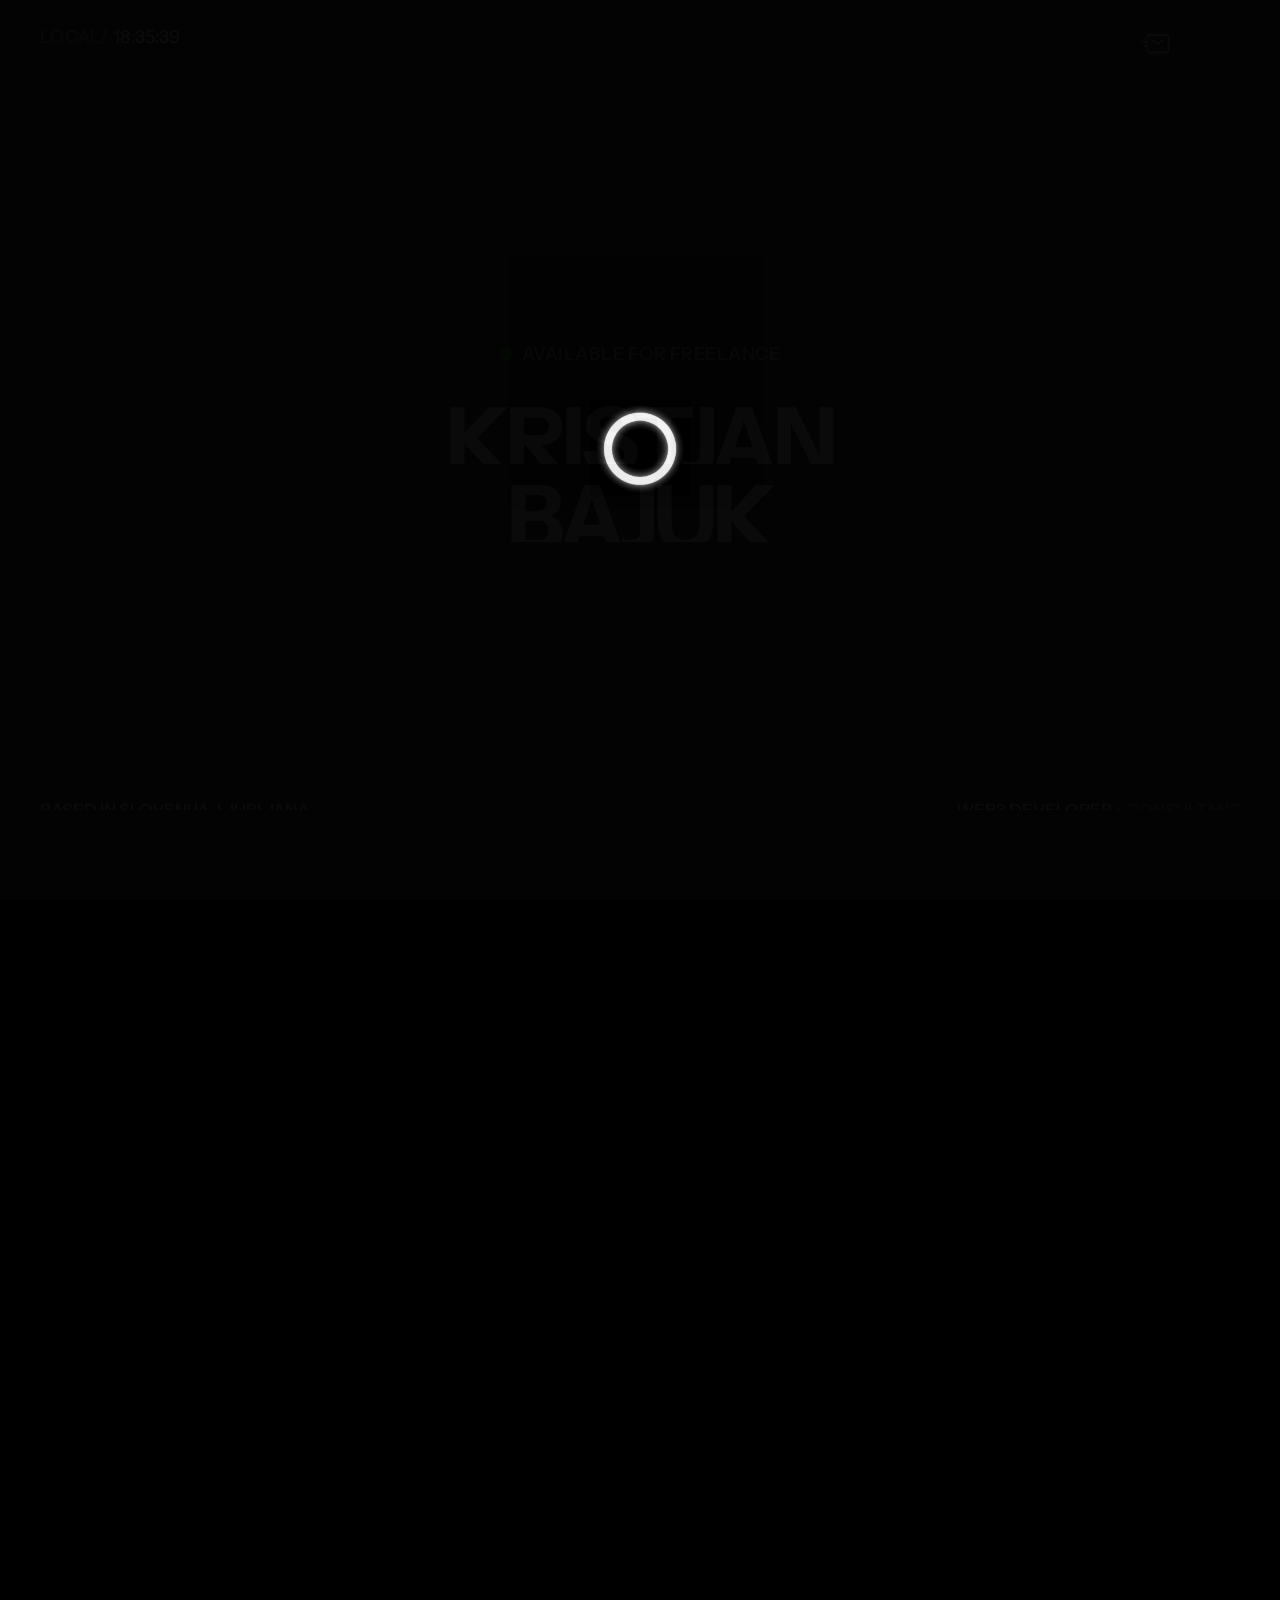
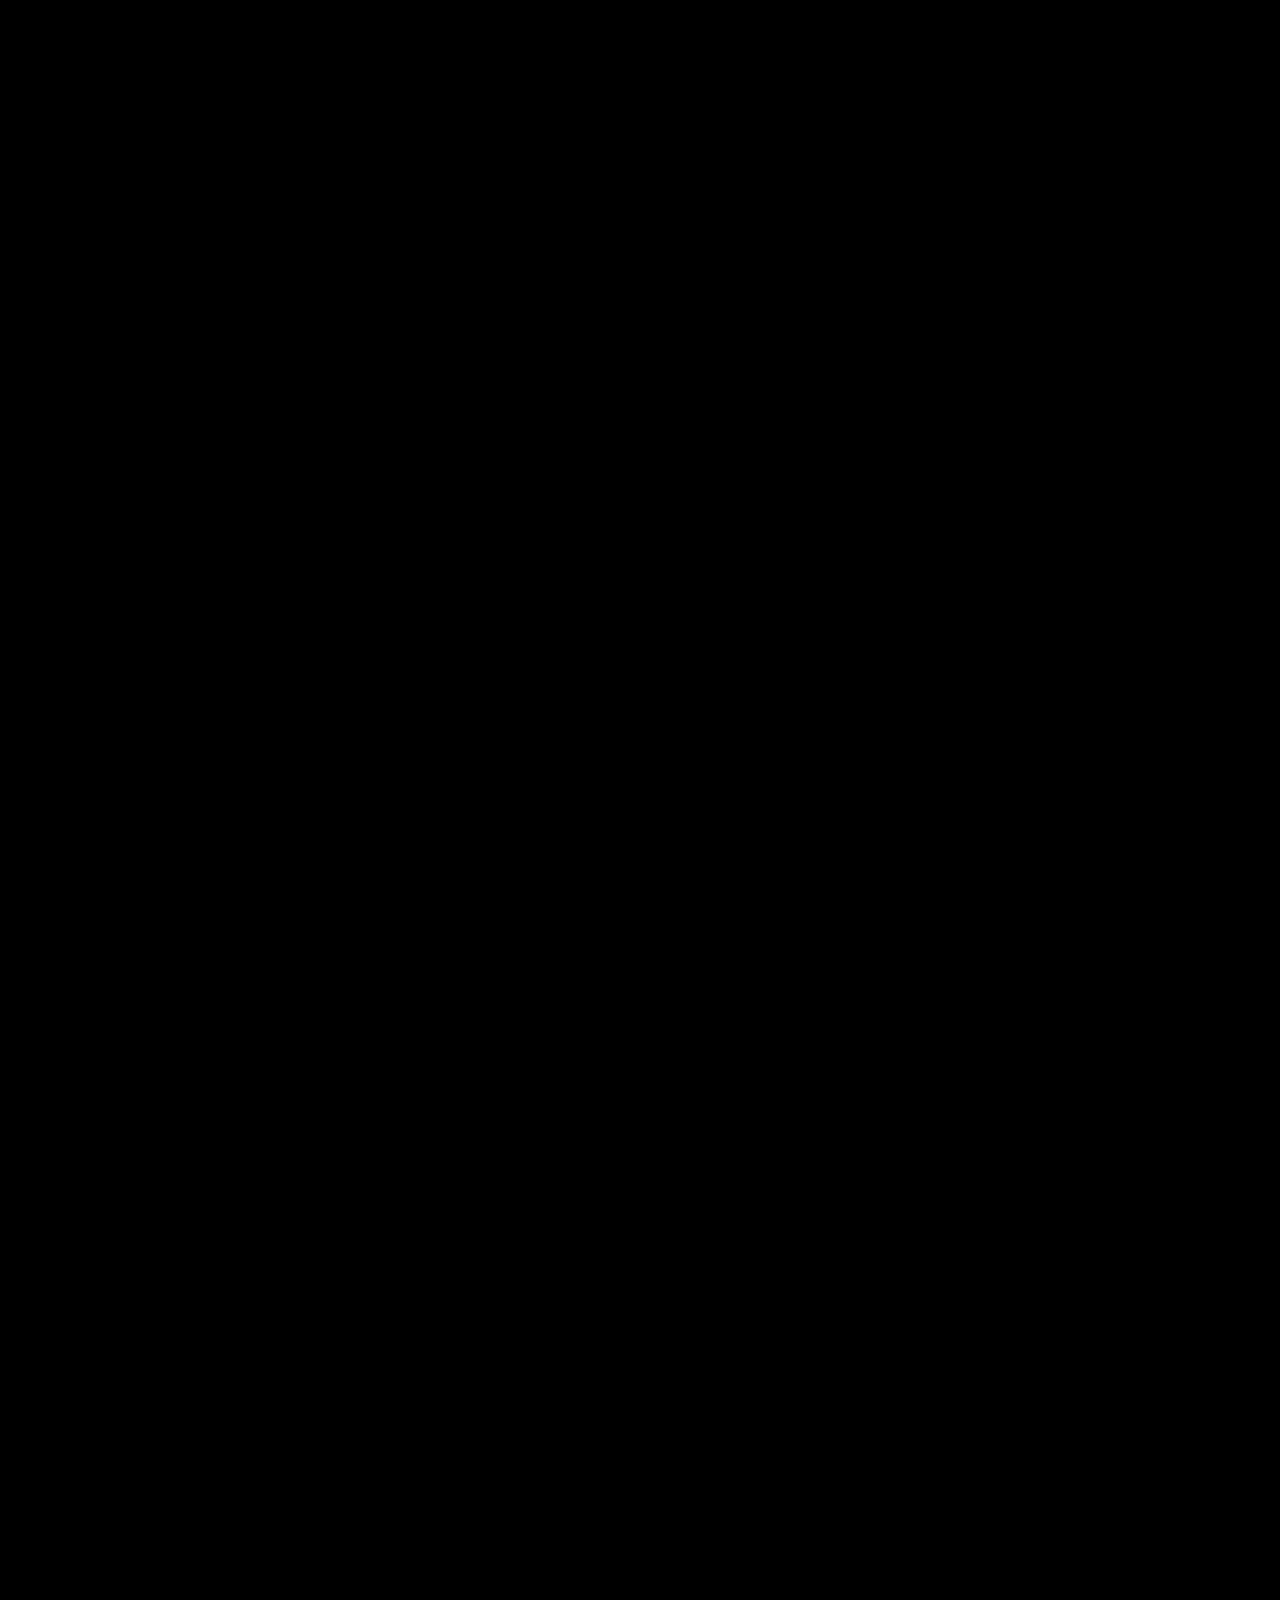
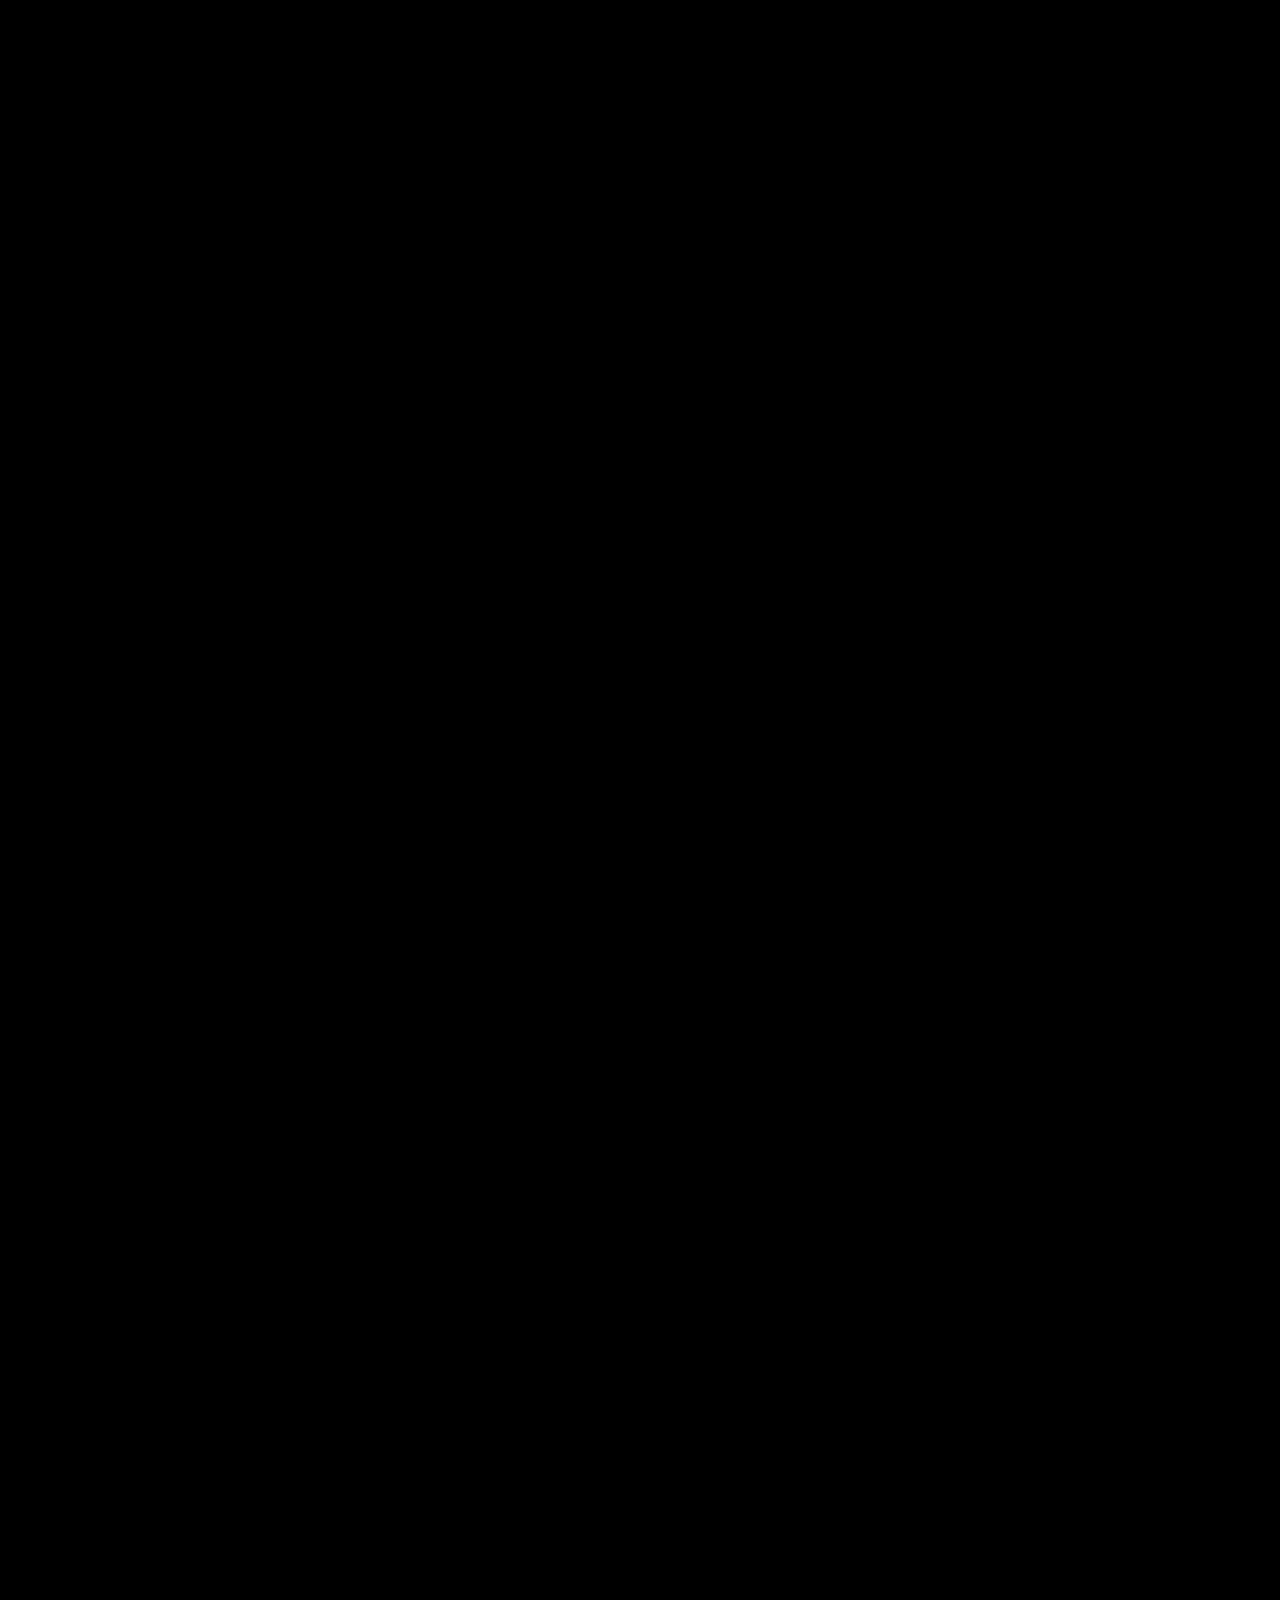
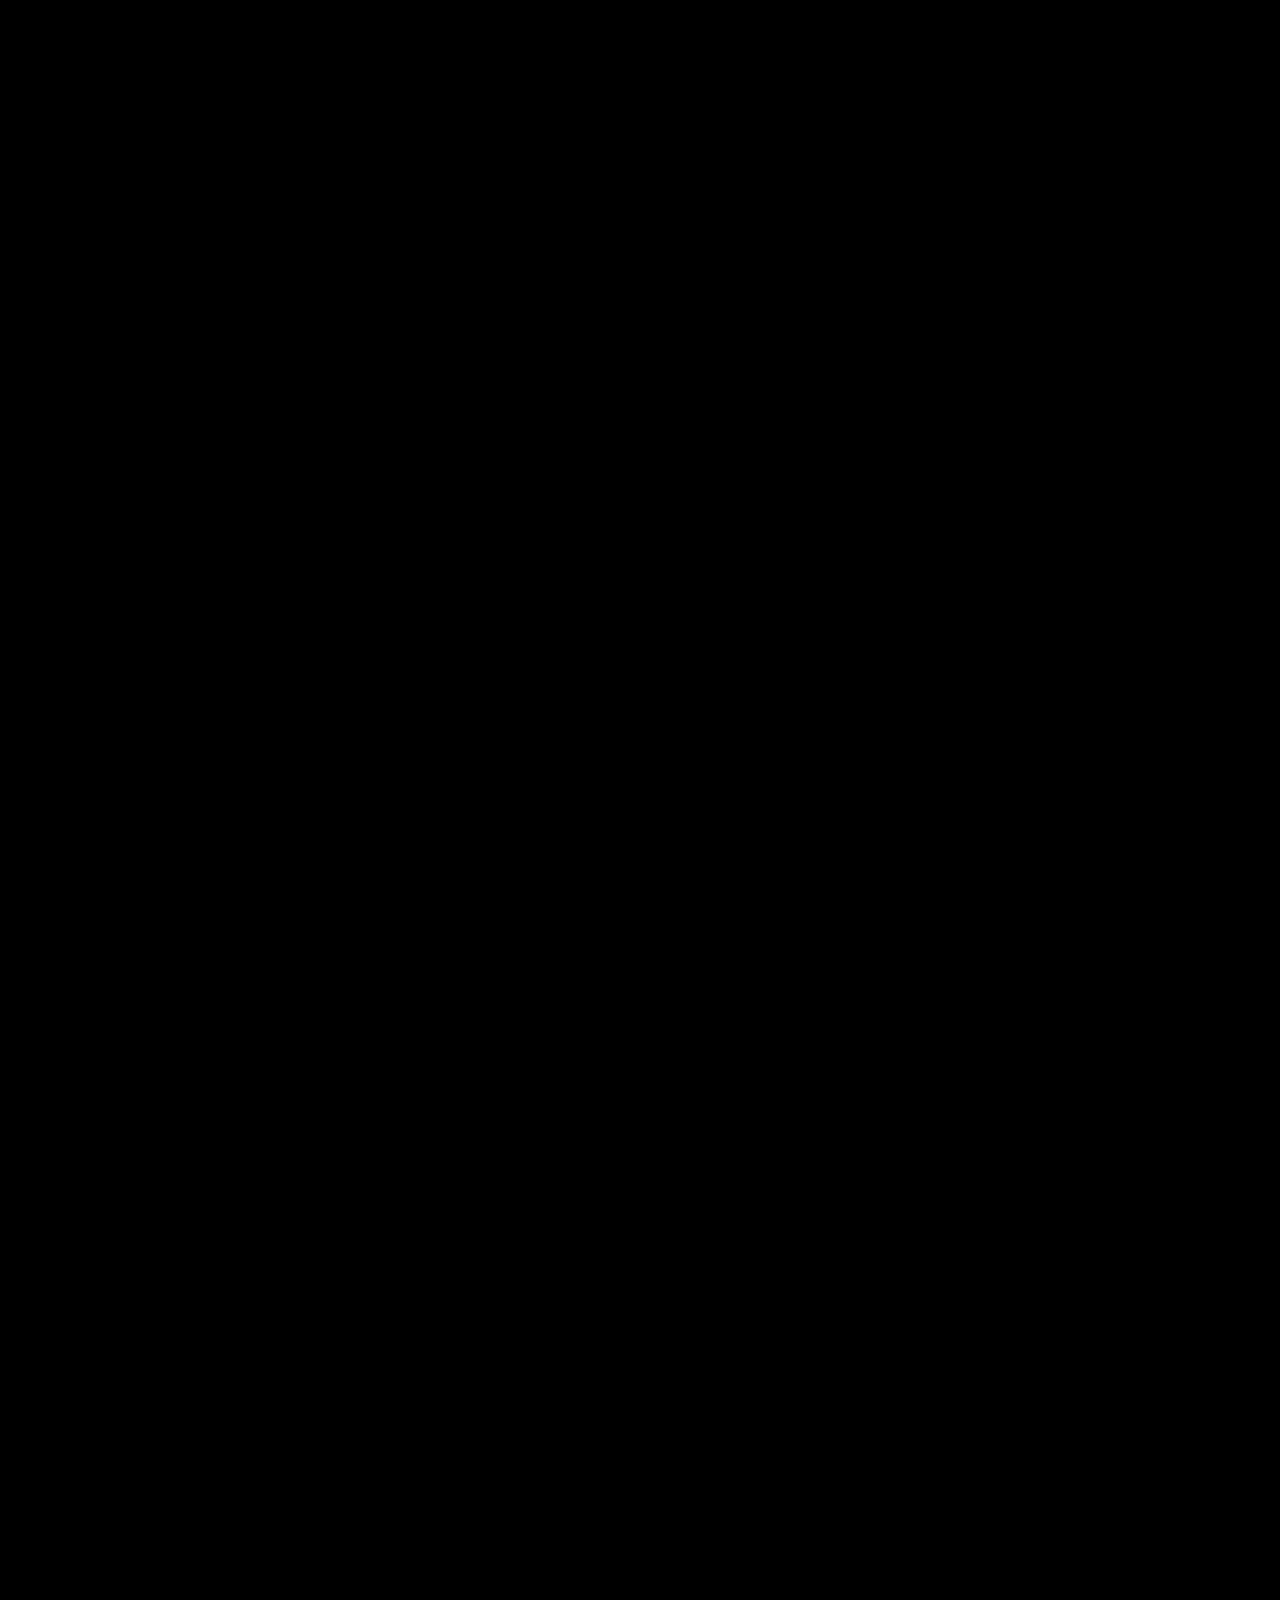
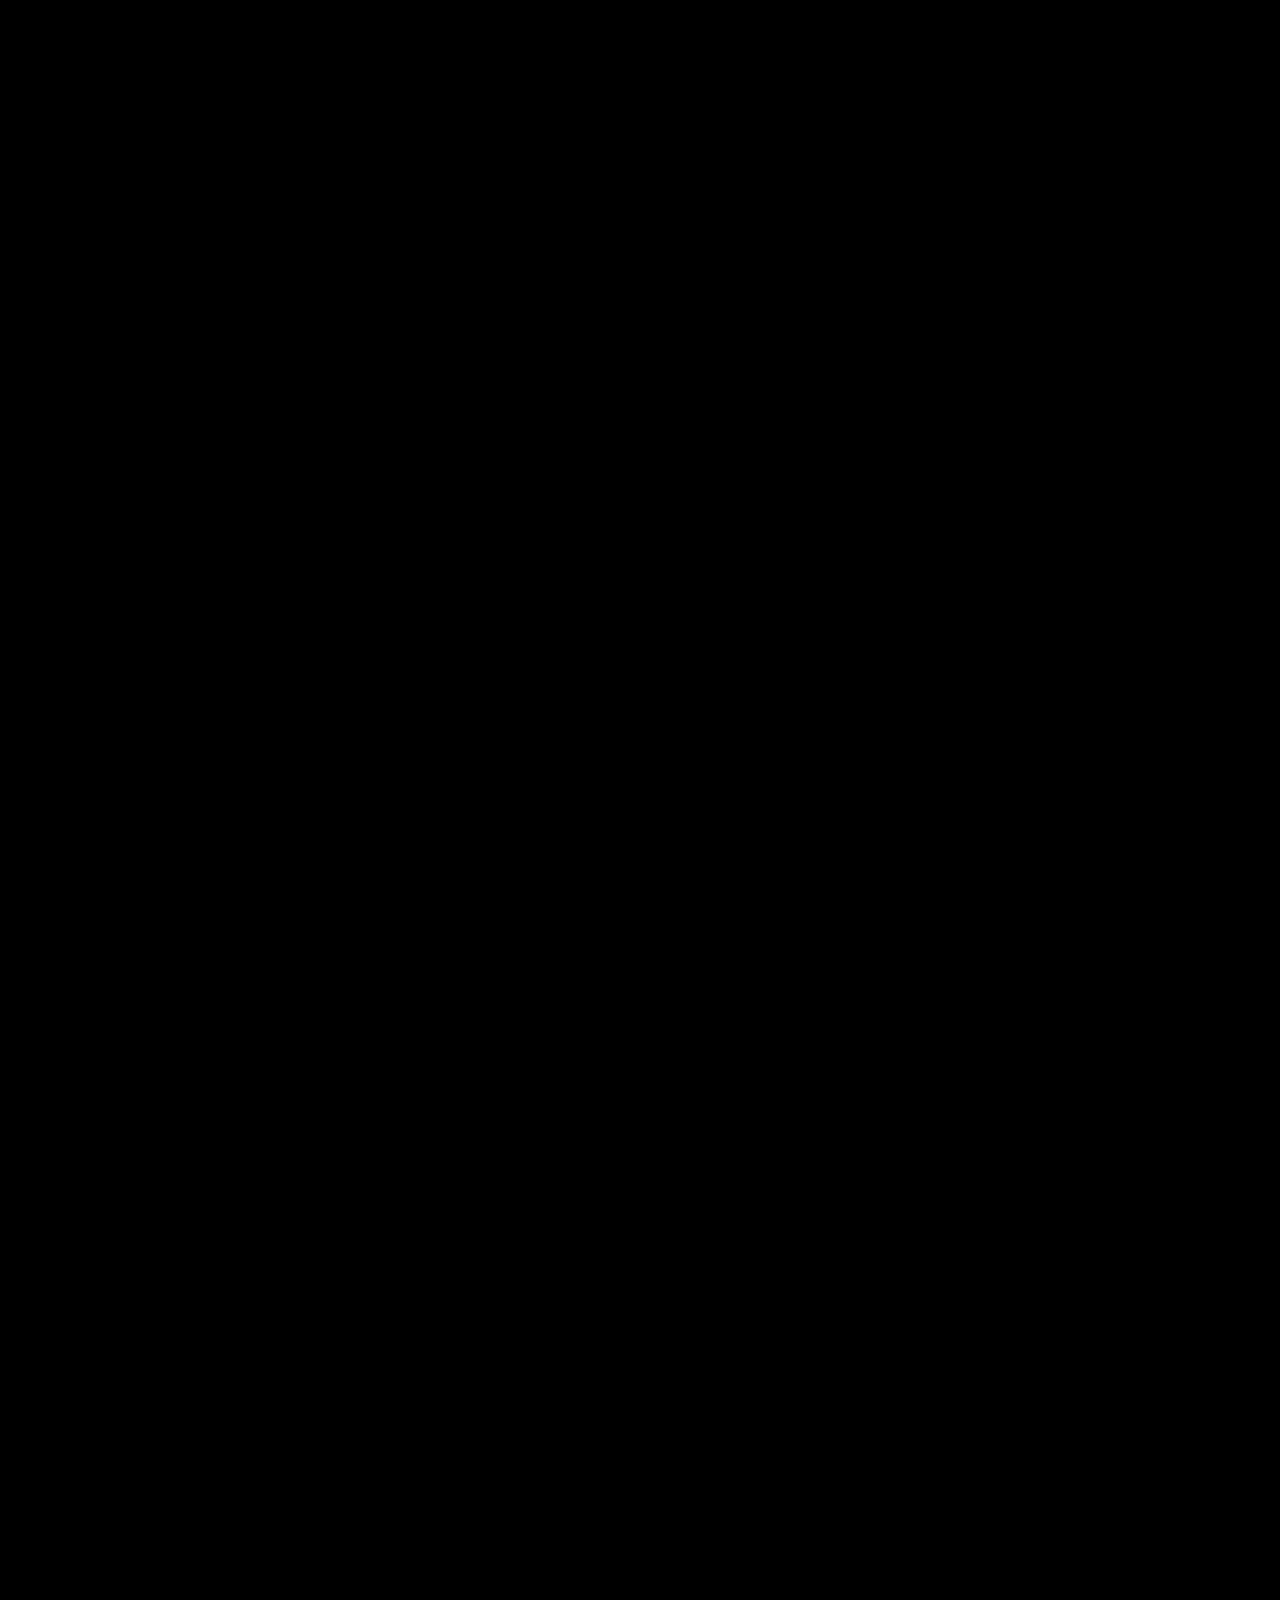
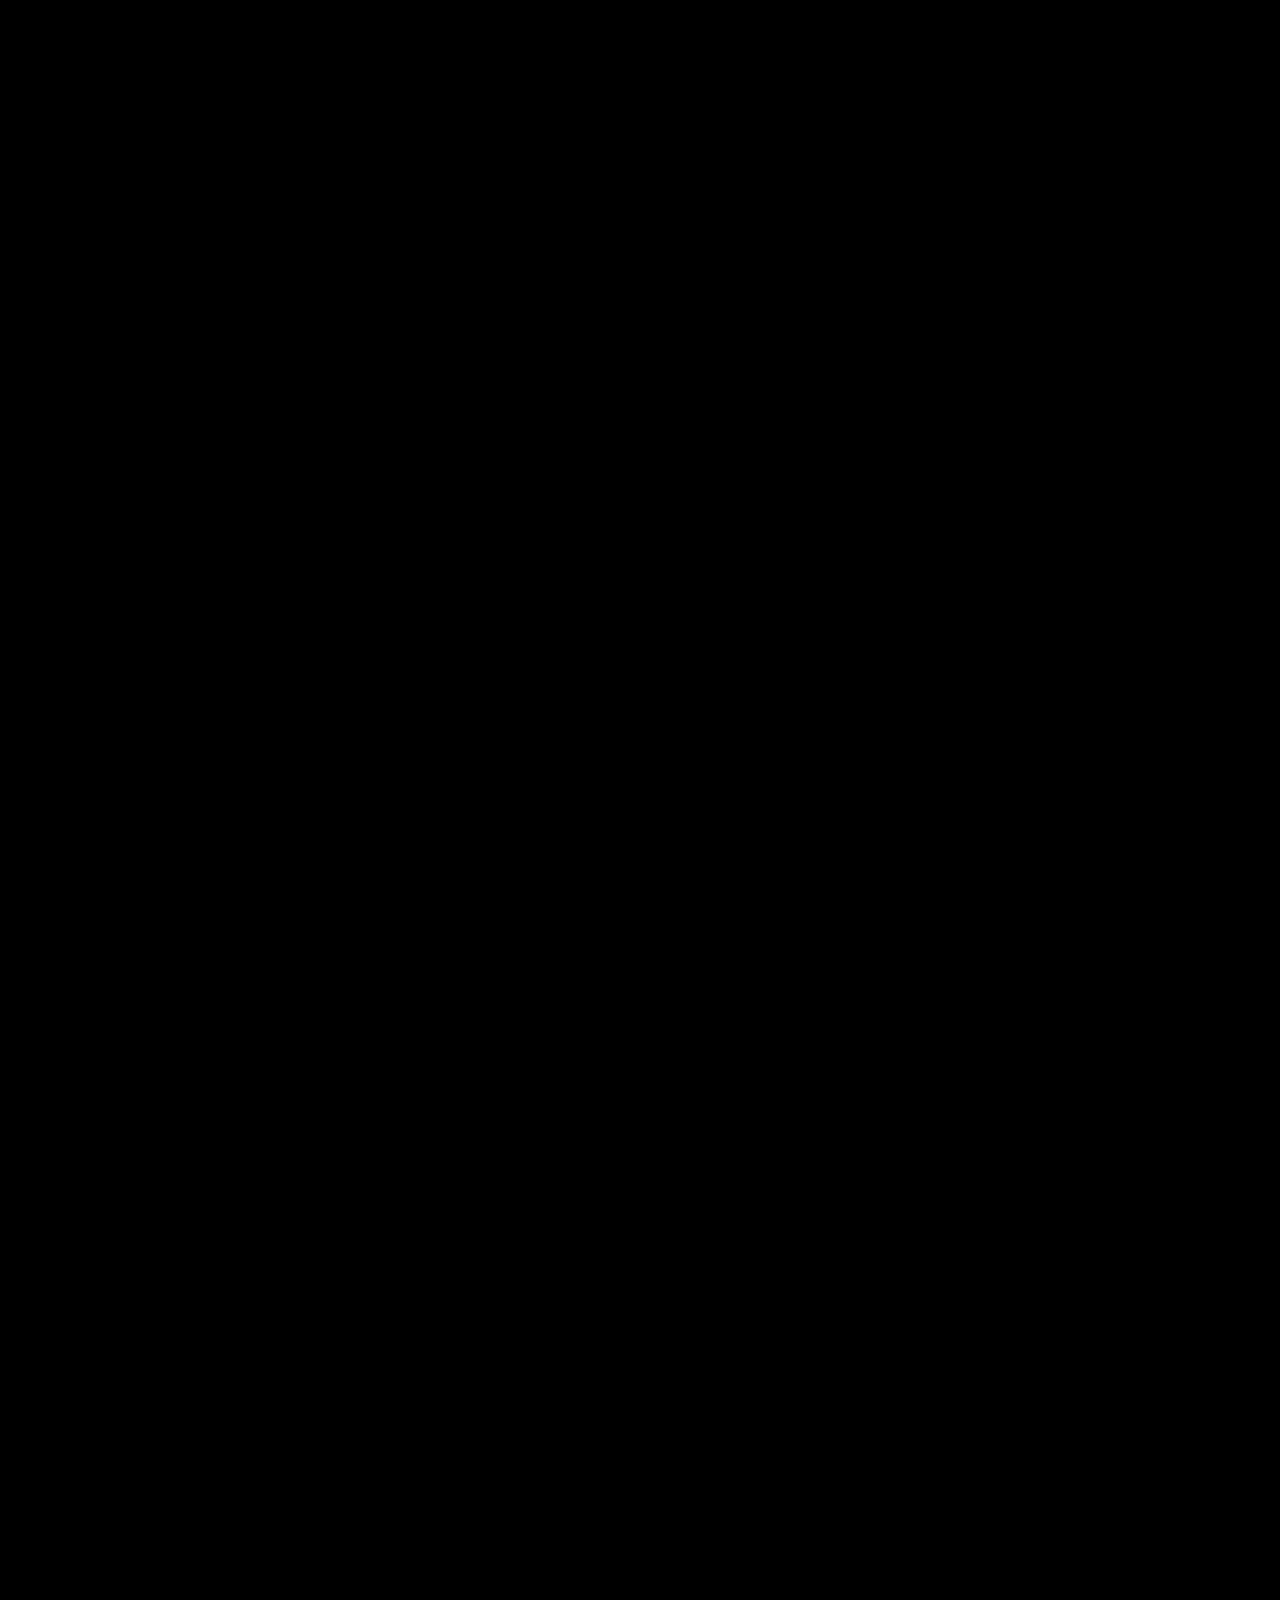
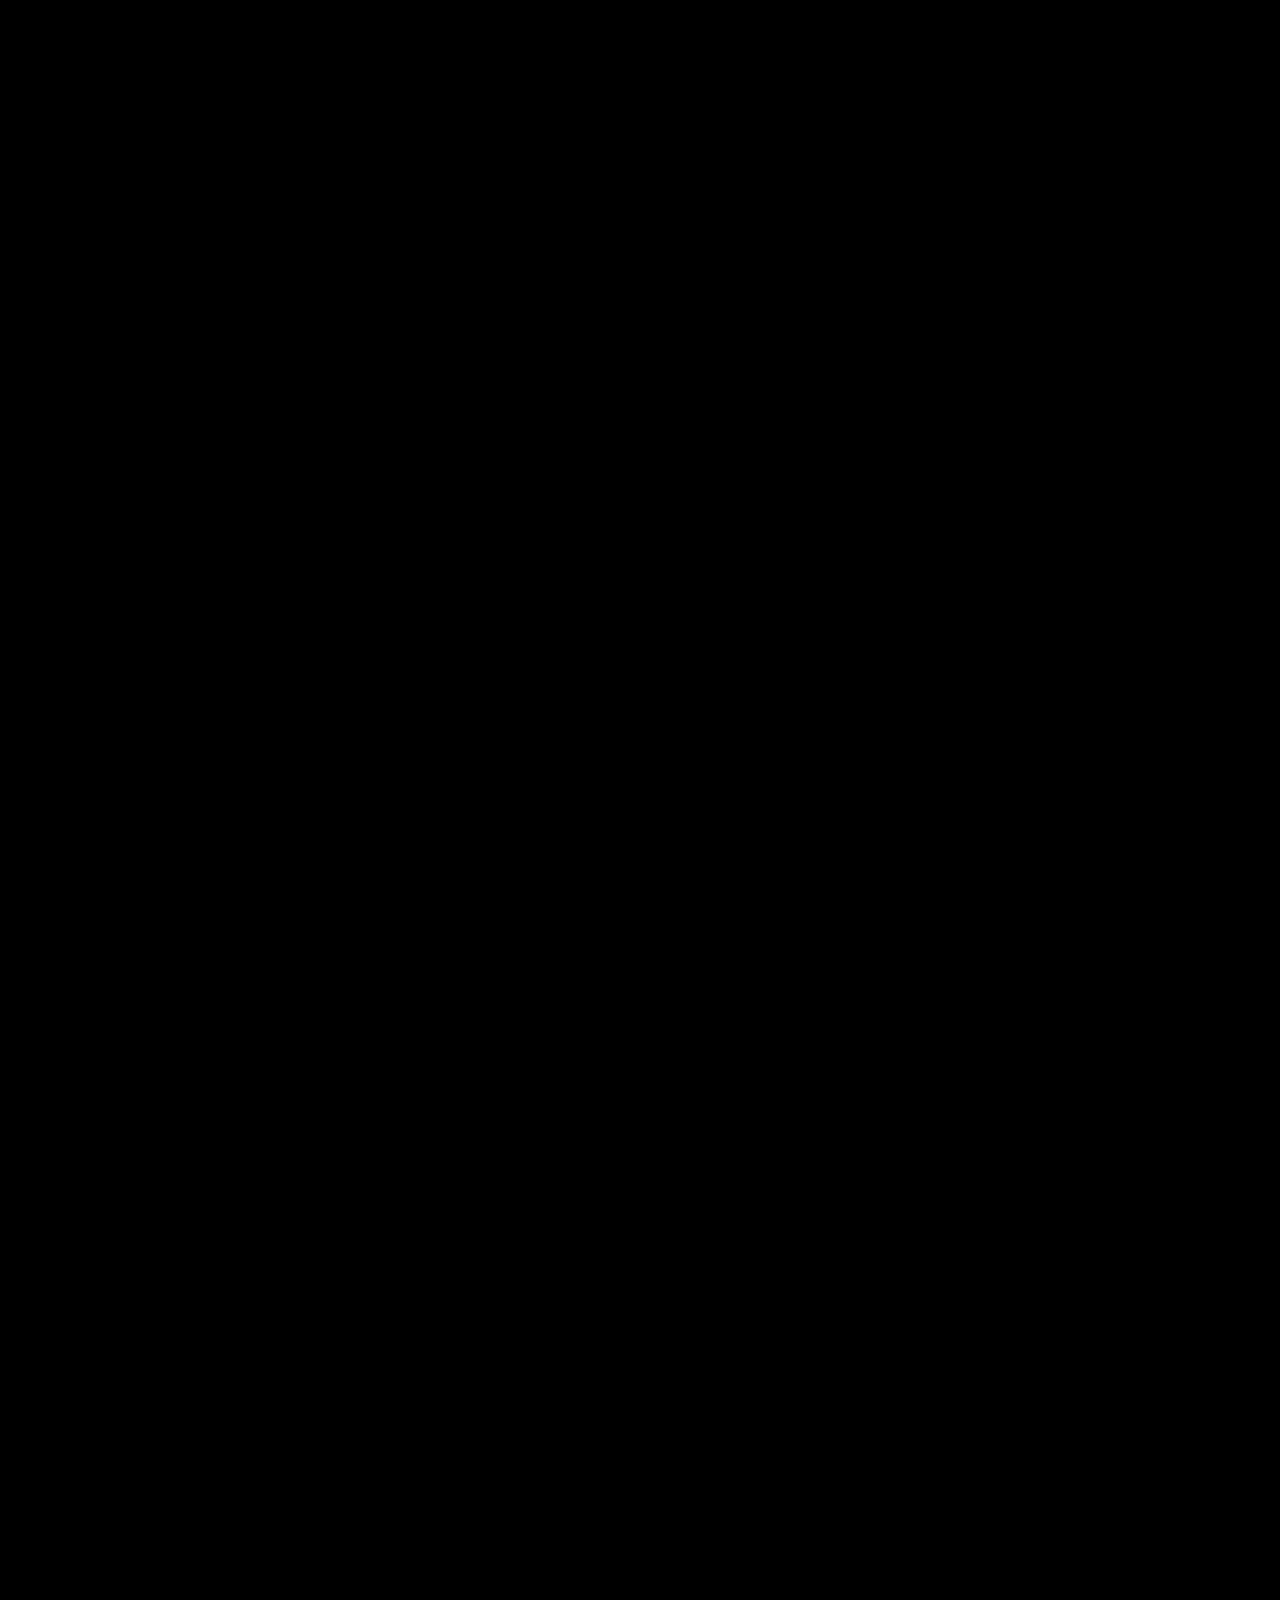
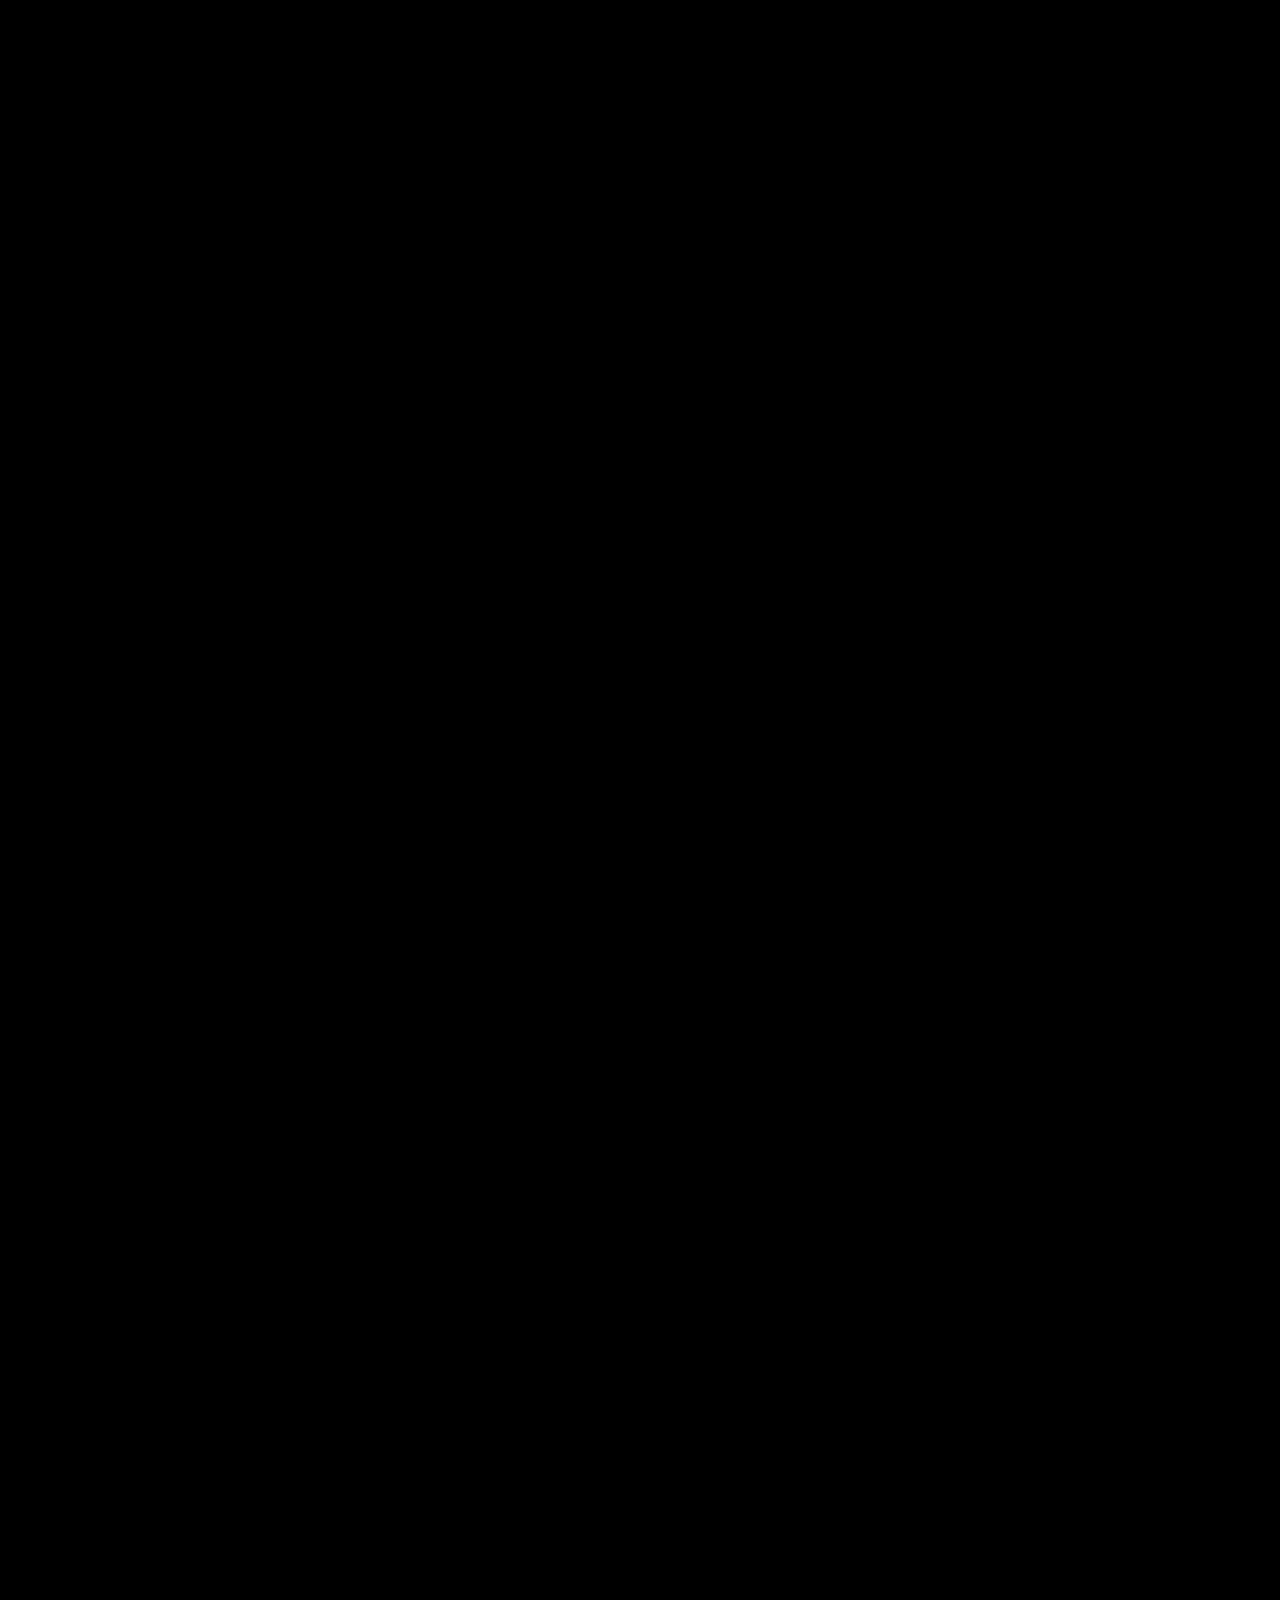
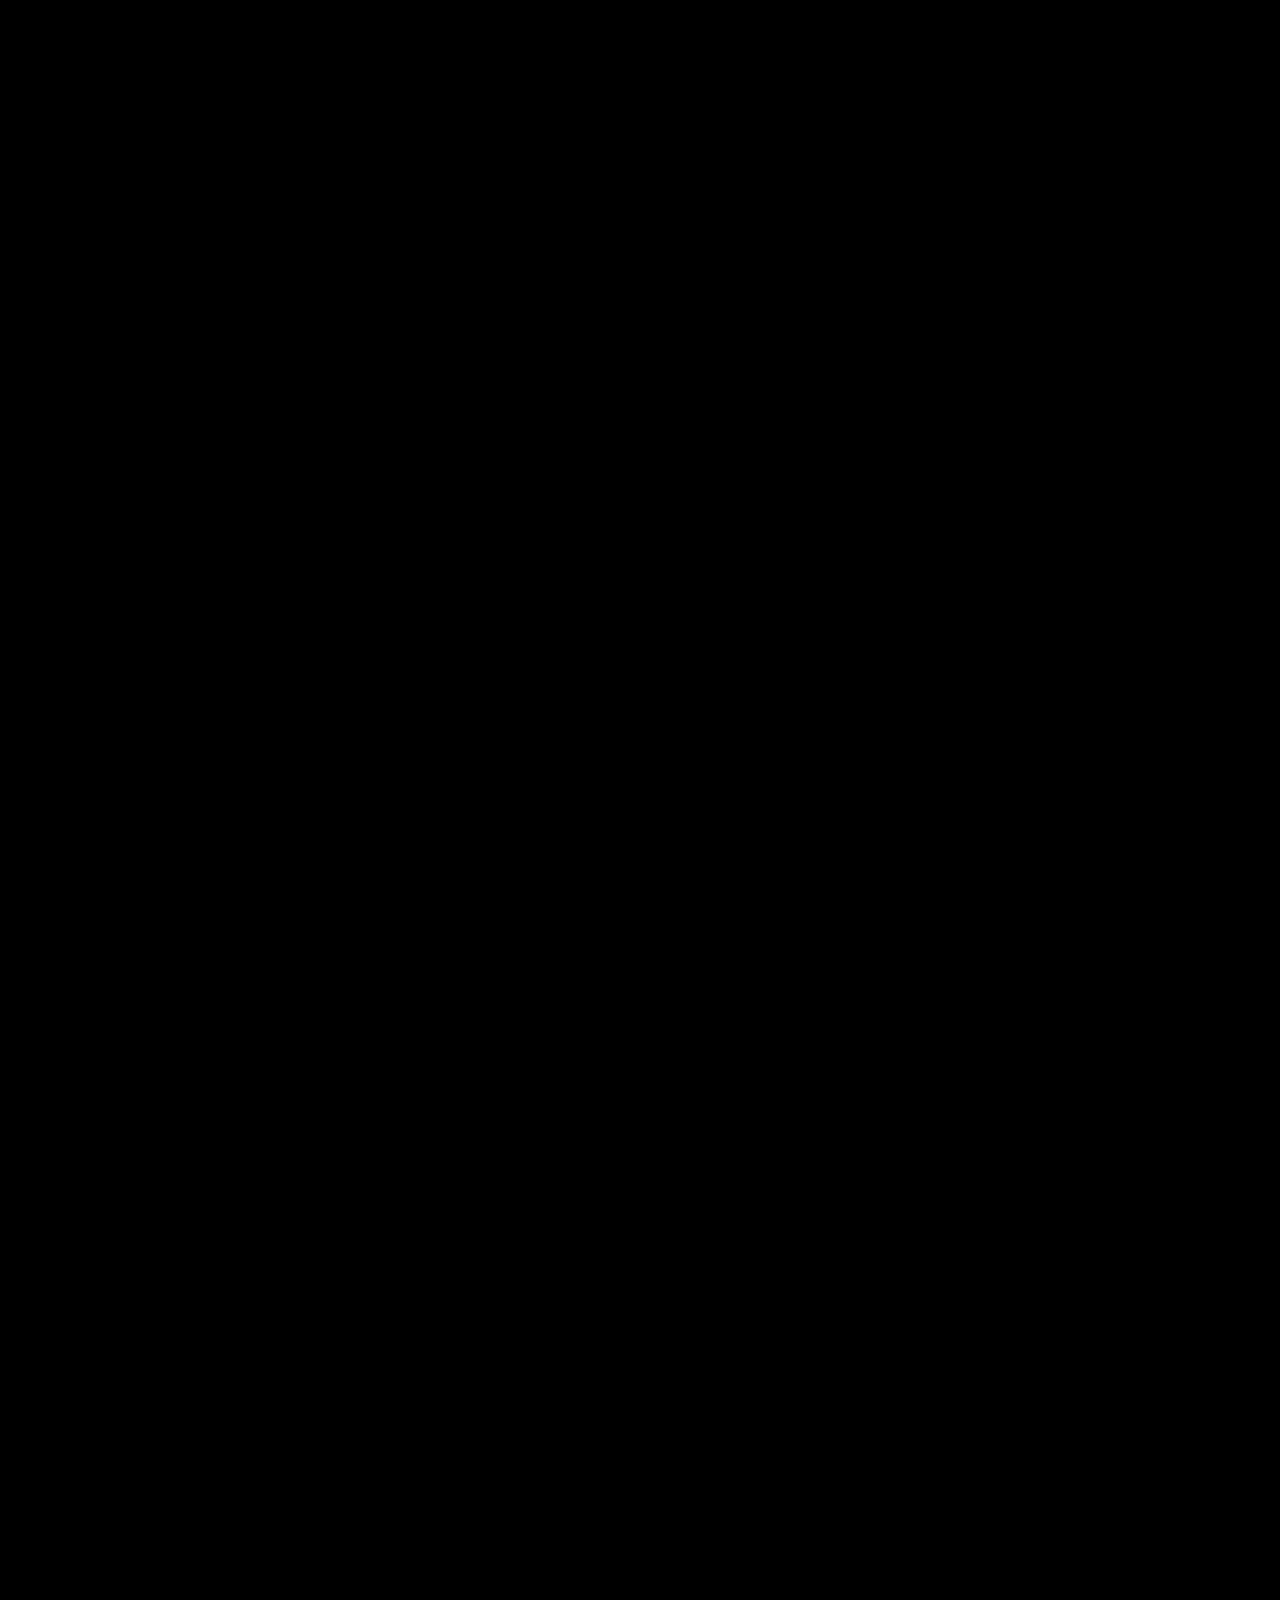
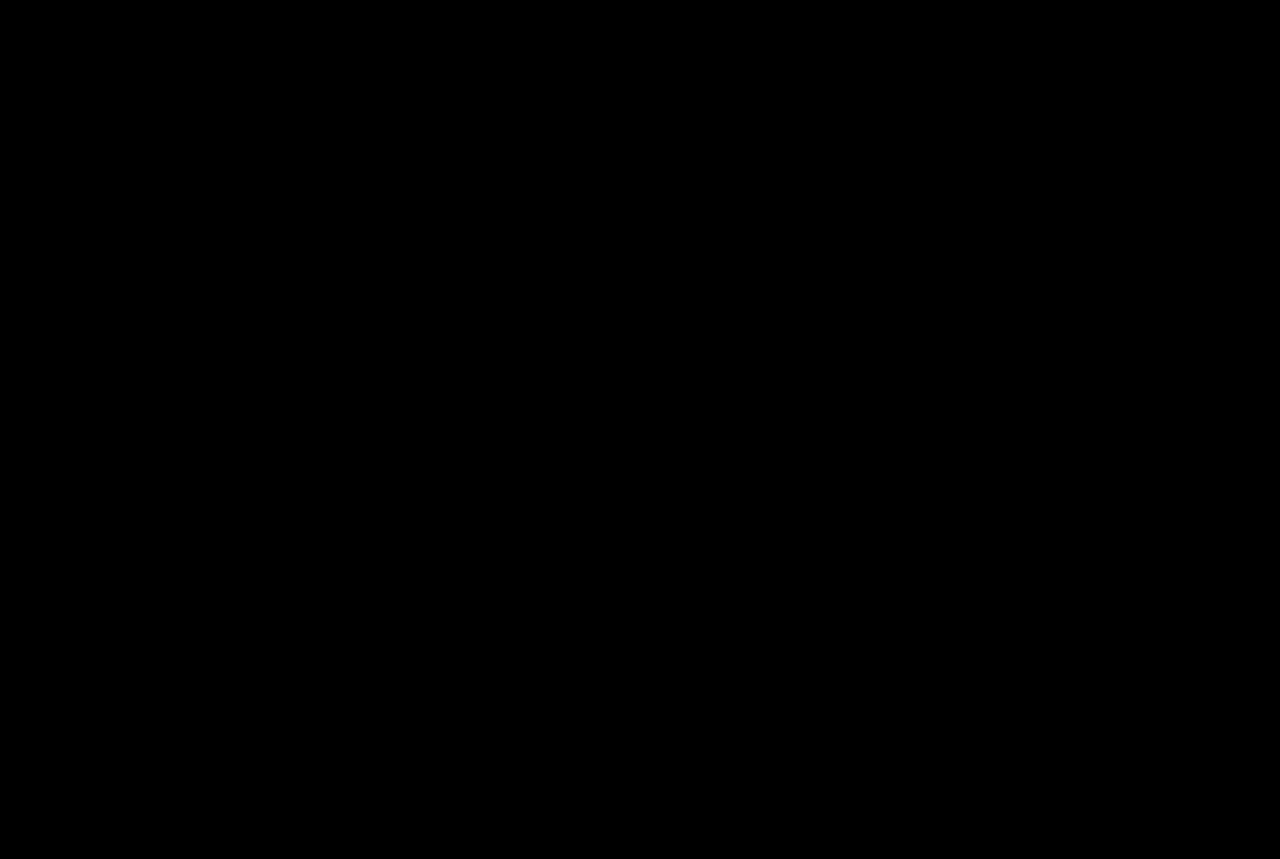
==== commit 834135d0: "feat(#noissue): add missing background image" ====
--- a/index.html
+++ b/index.html
@@ -628,7 +628,7 @@
                 <!-- ===== Full Image Start ===== -->
                 <div class="full-image-sec">
                     <div class="full-image-box">
-                        <img class="scaleDown" src="./assets/imgs/dark-mode/about-2.jpeg" alt="about">
+                        <img class="scaleDown" src="./assets/imgs/background-blockchain.png" alt="about">
                     </div>
                 </div>
                 <!-- ===== Full Image End ===== -->
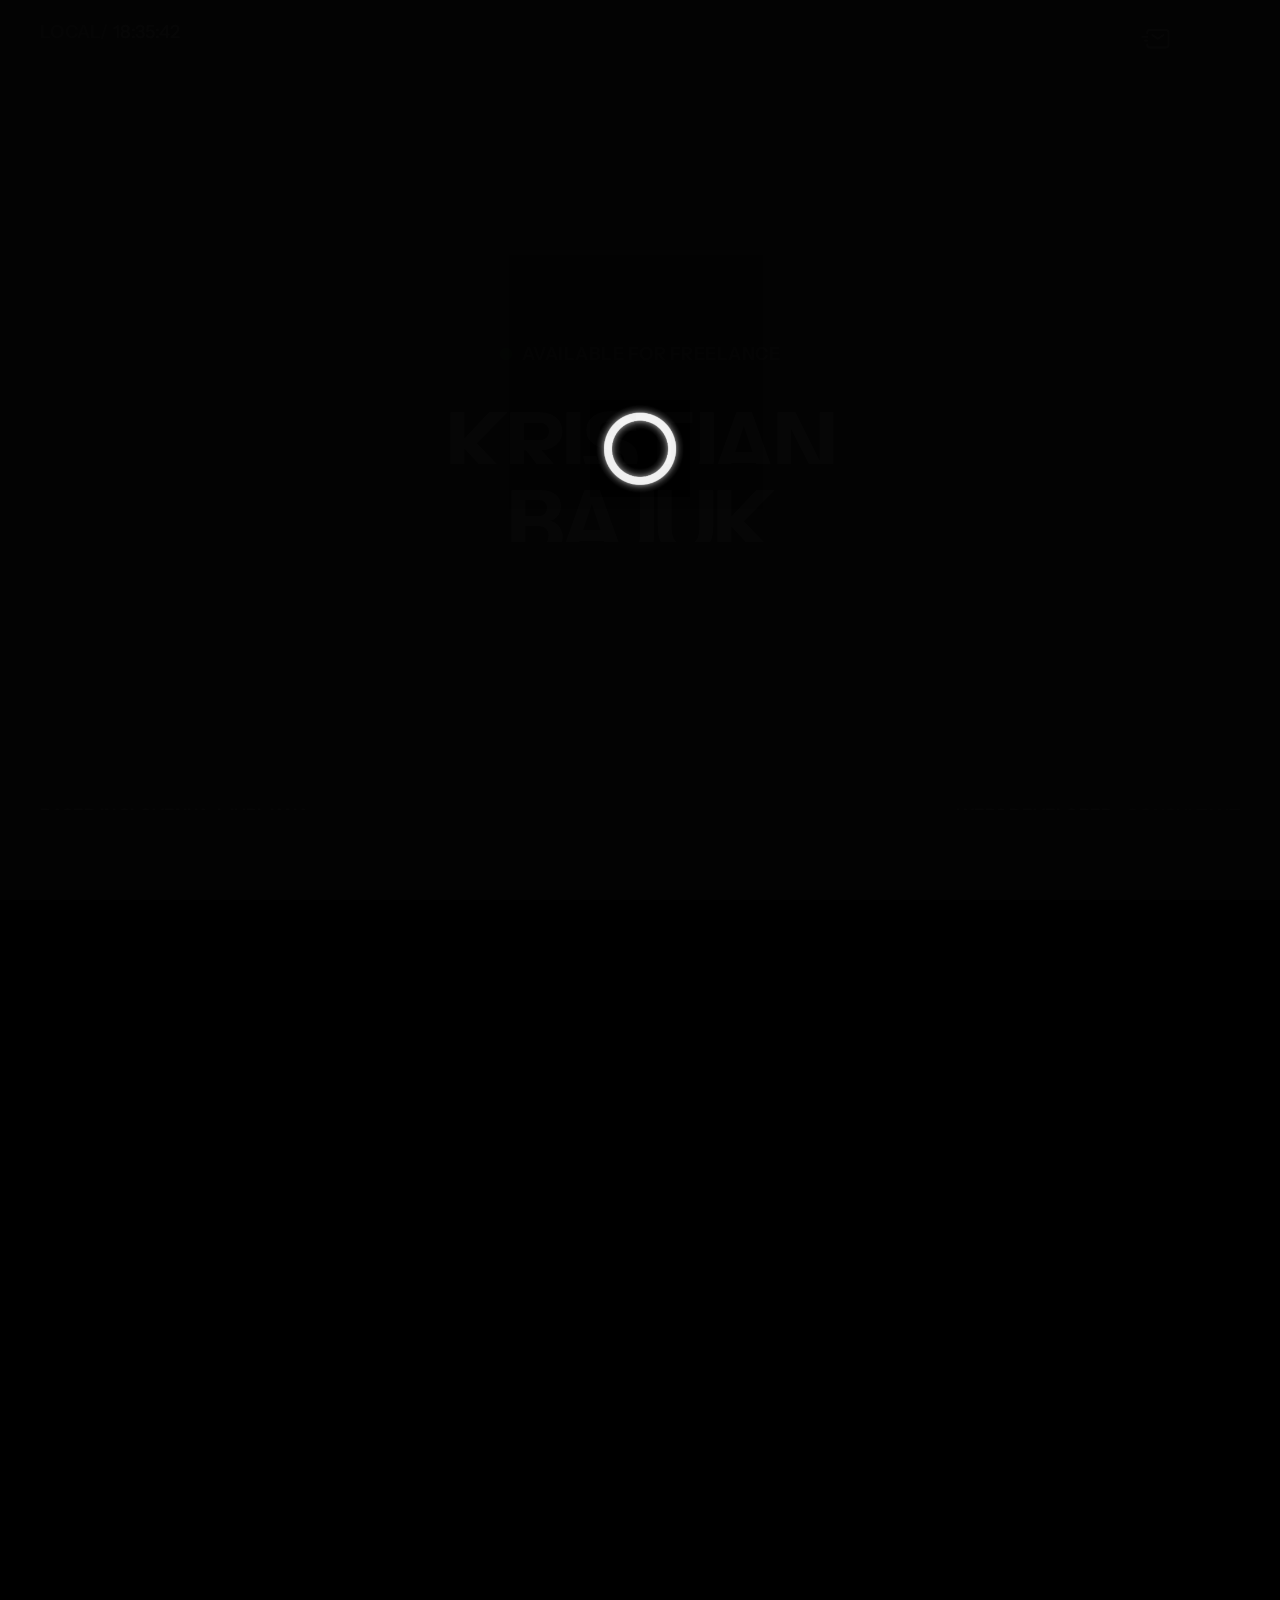
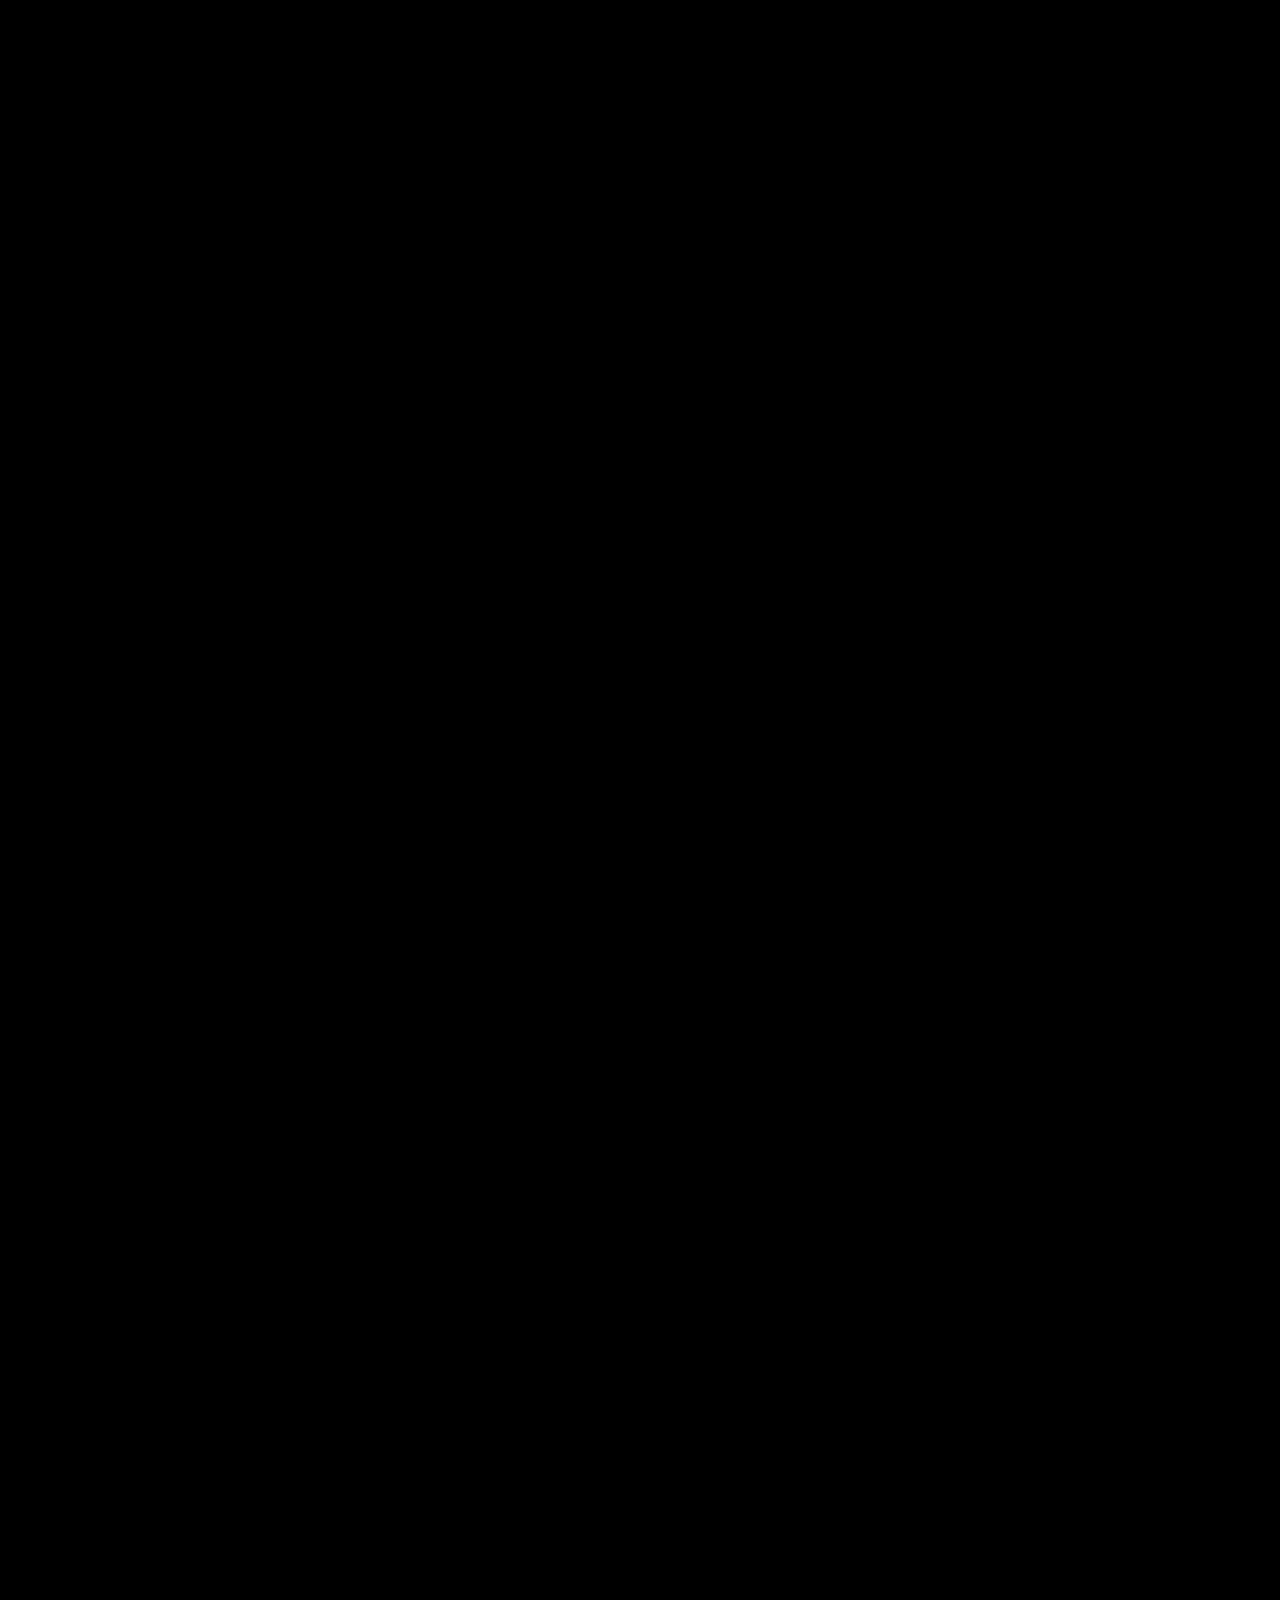
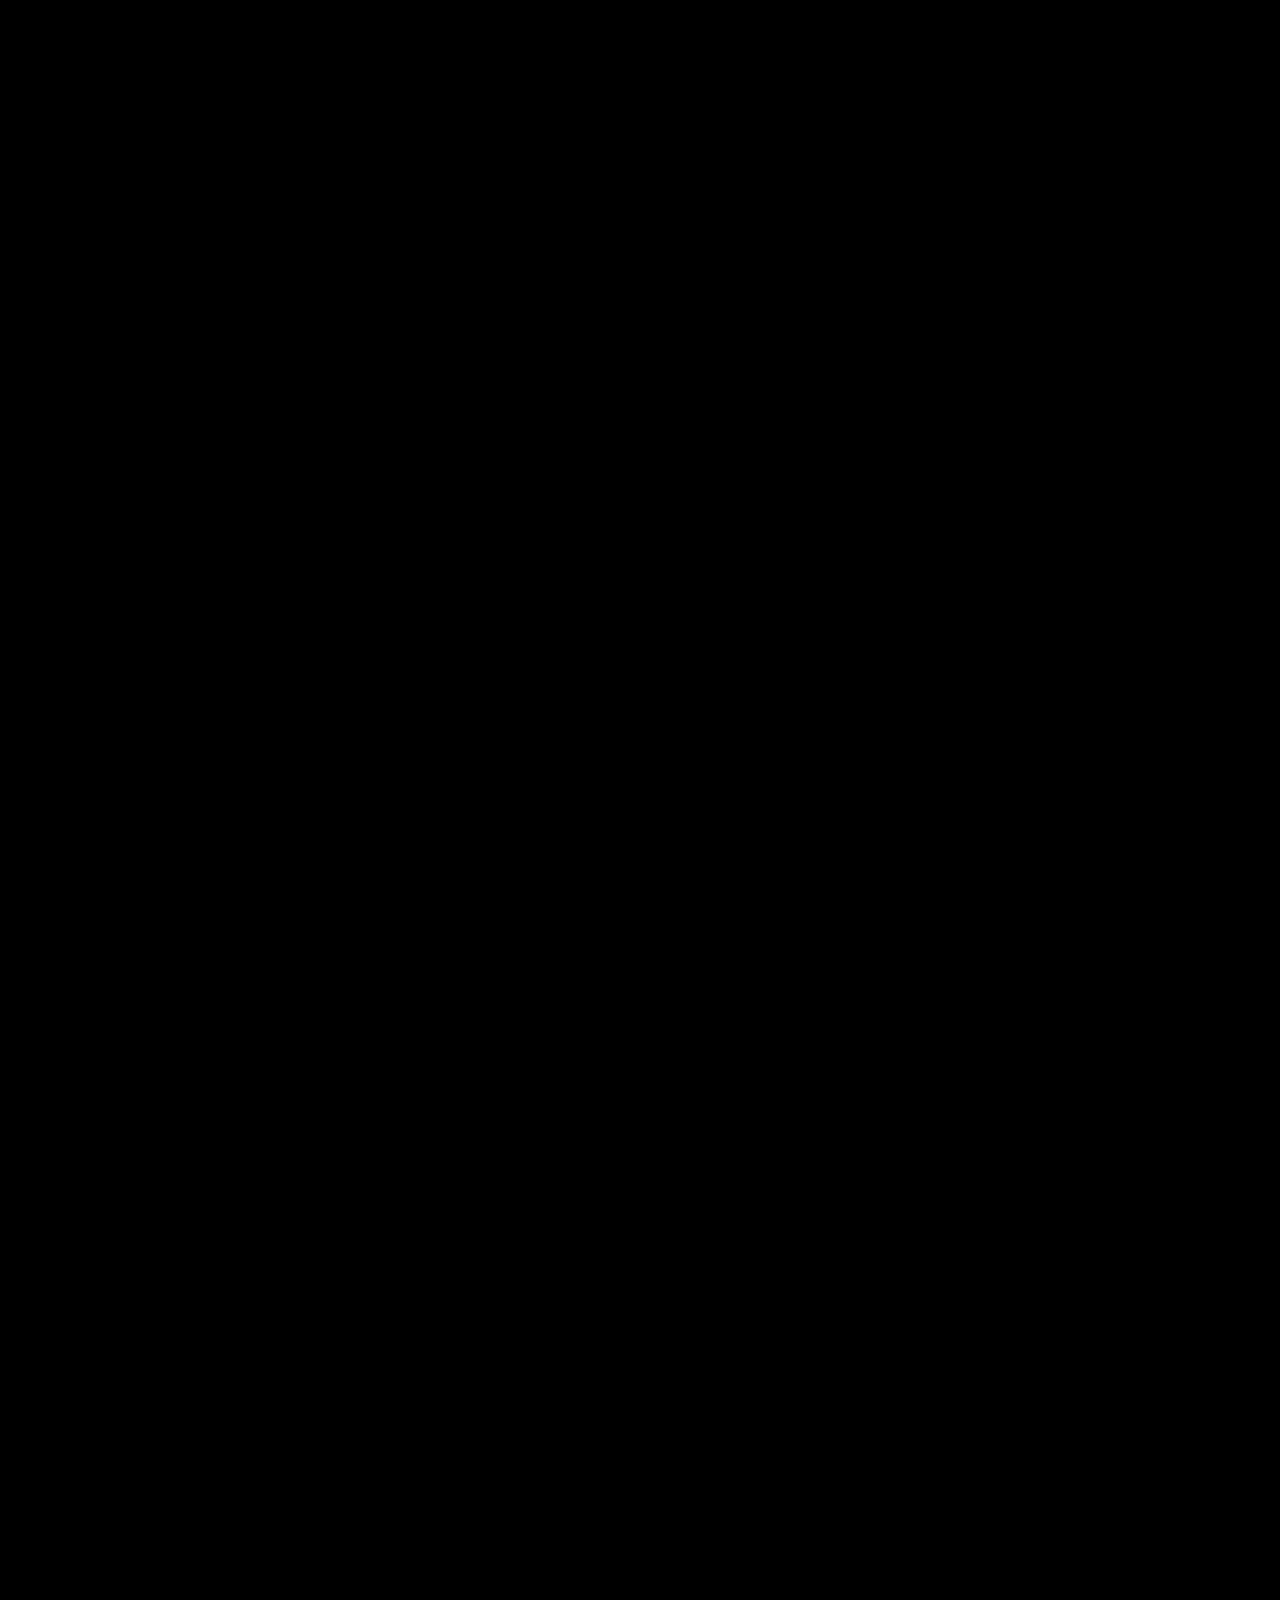
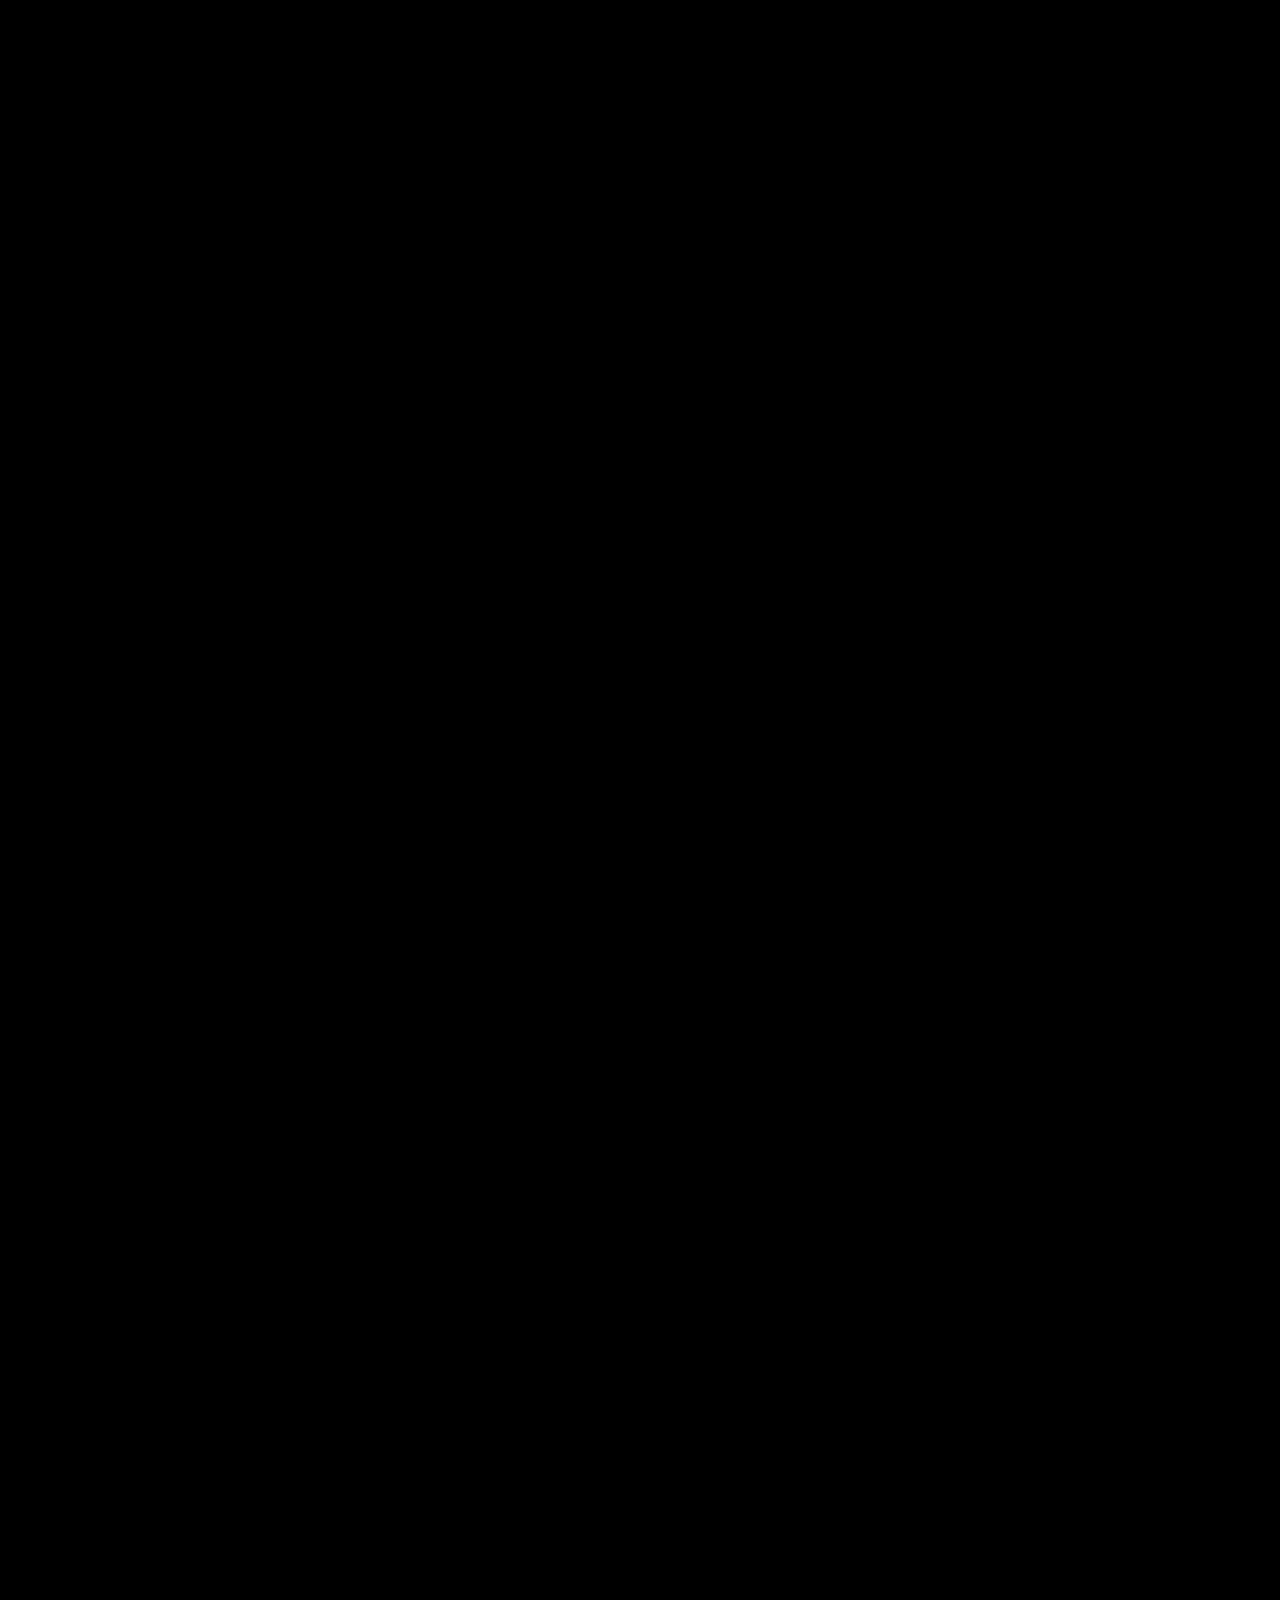
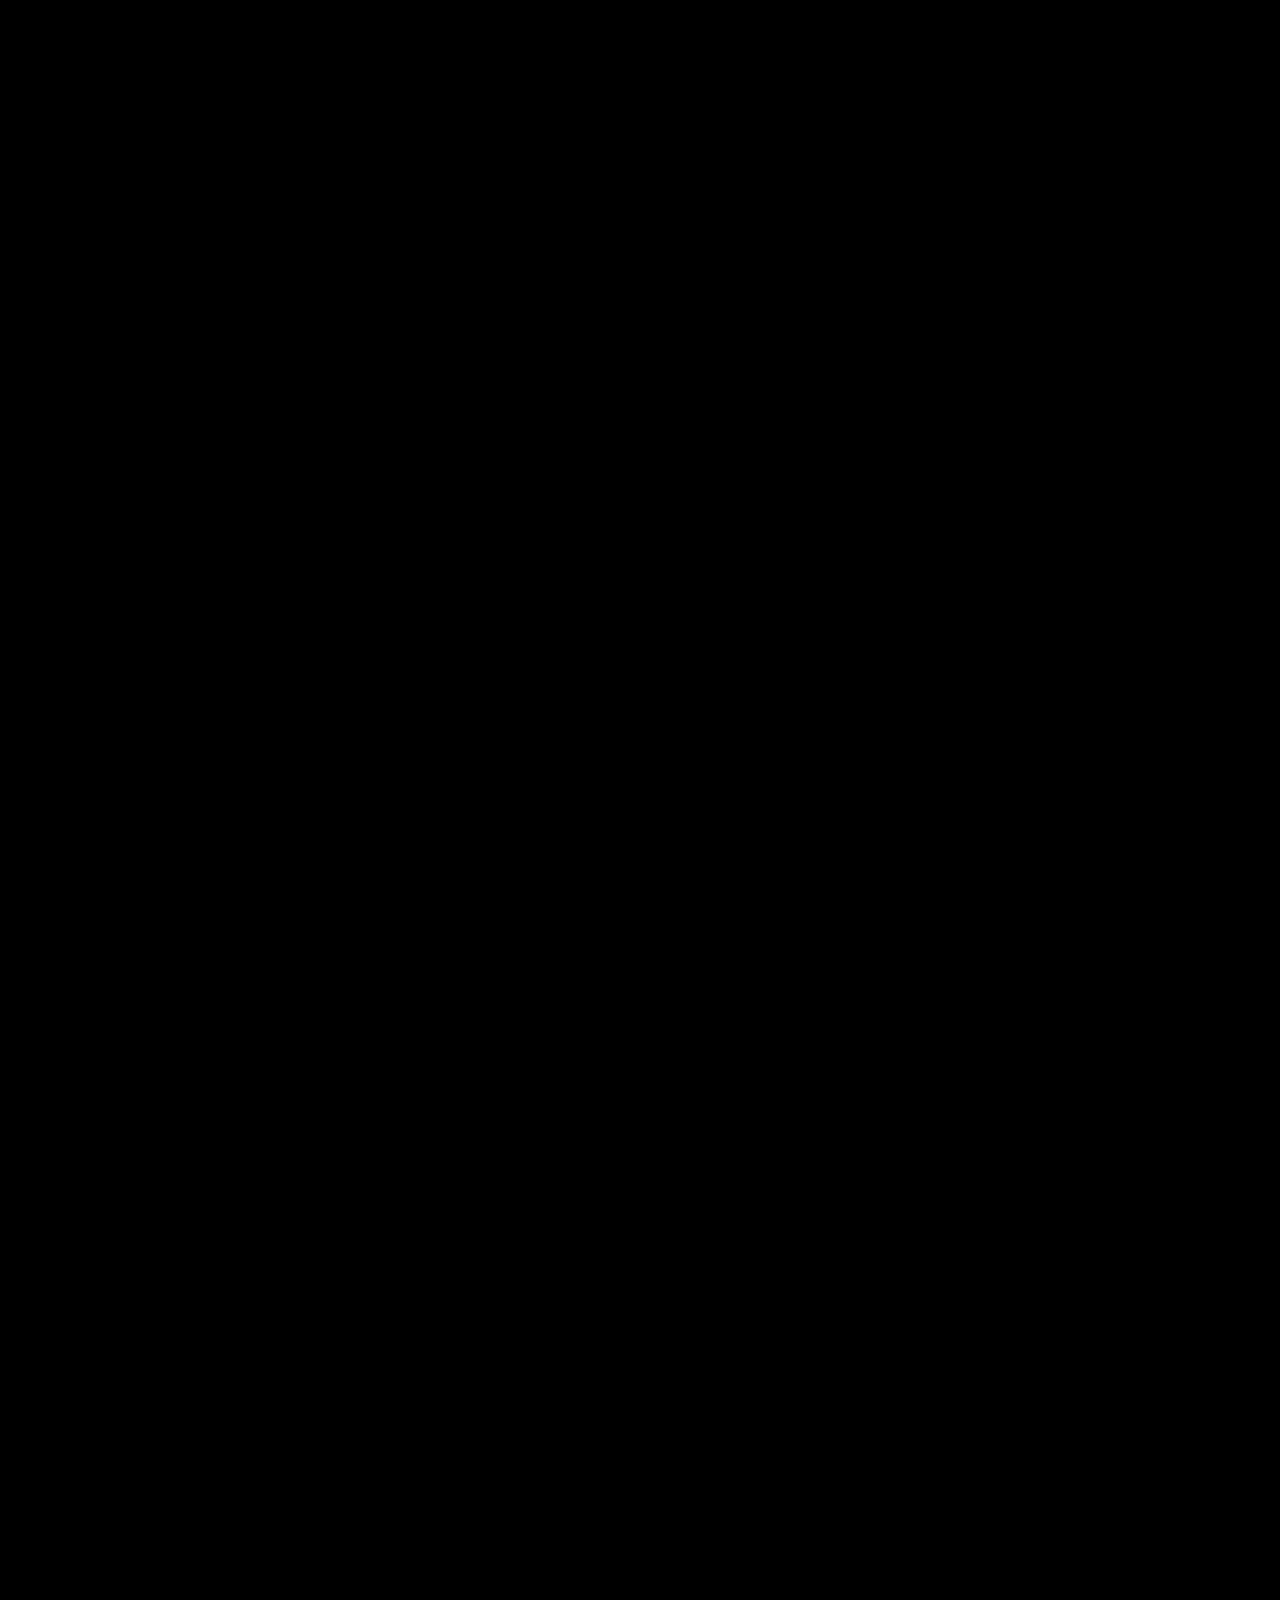
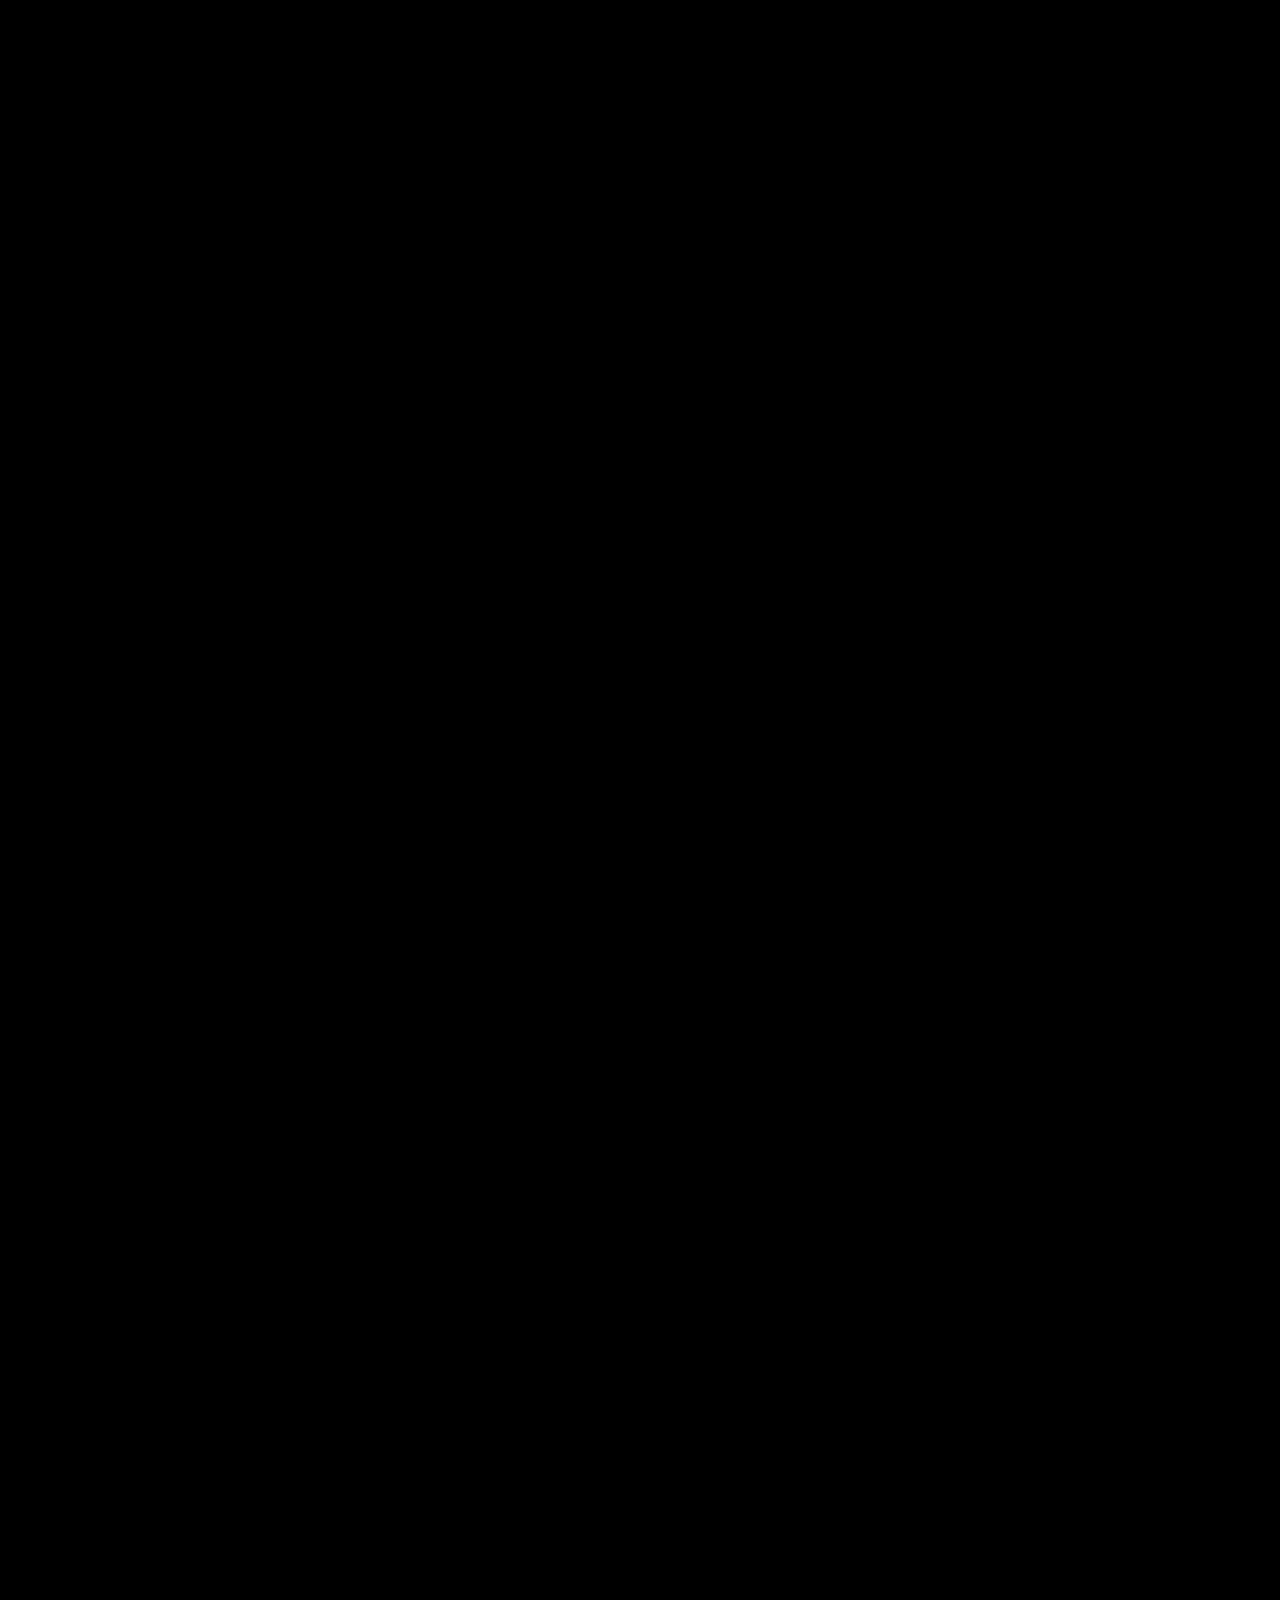
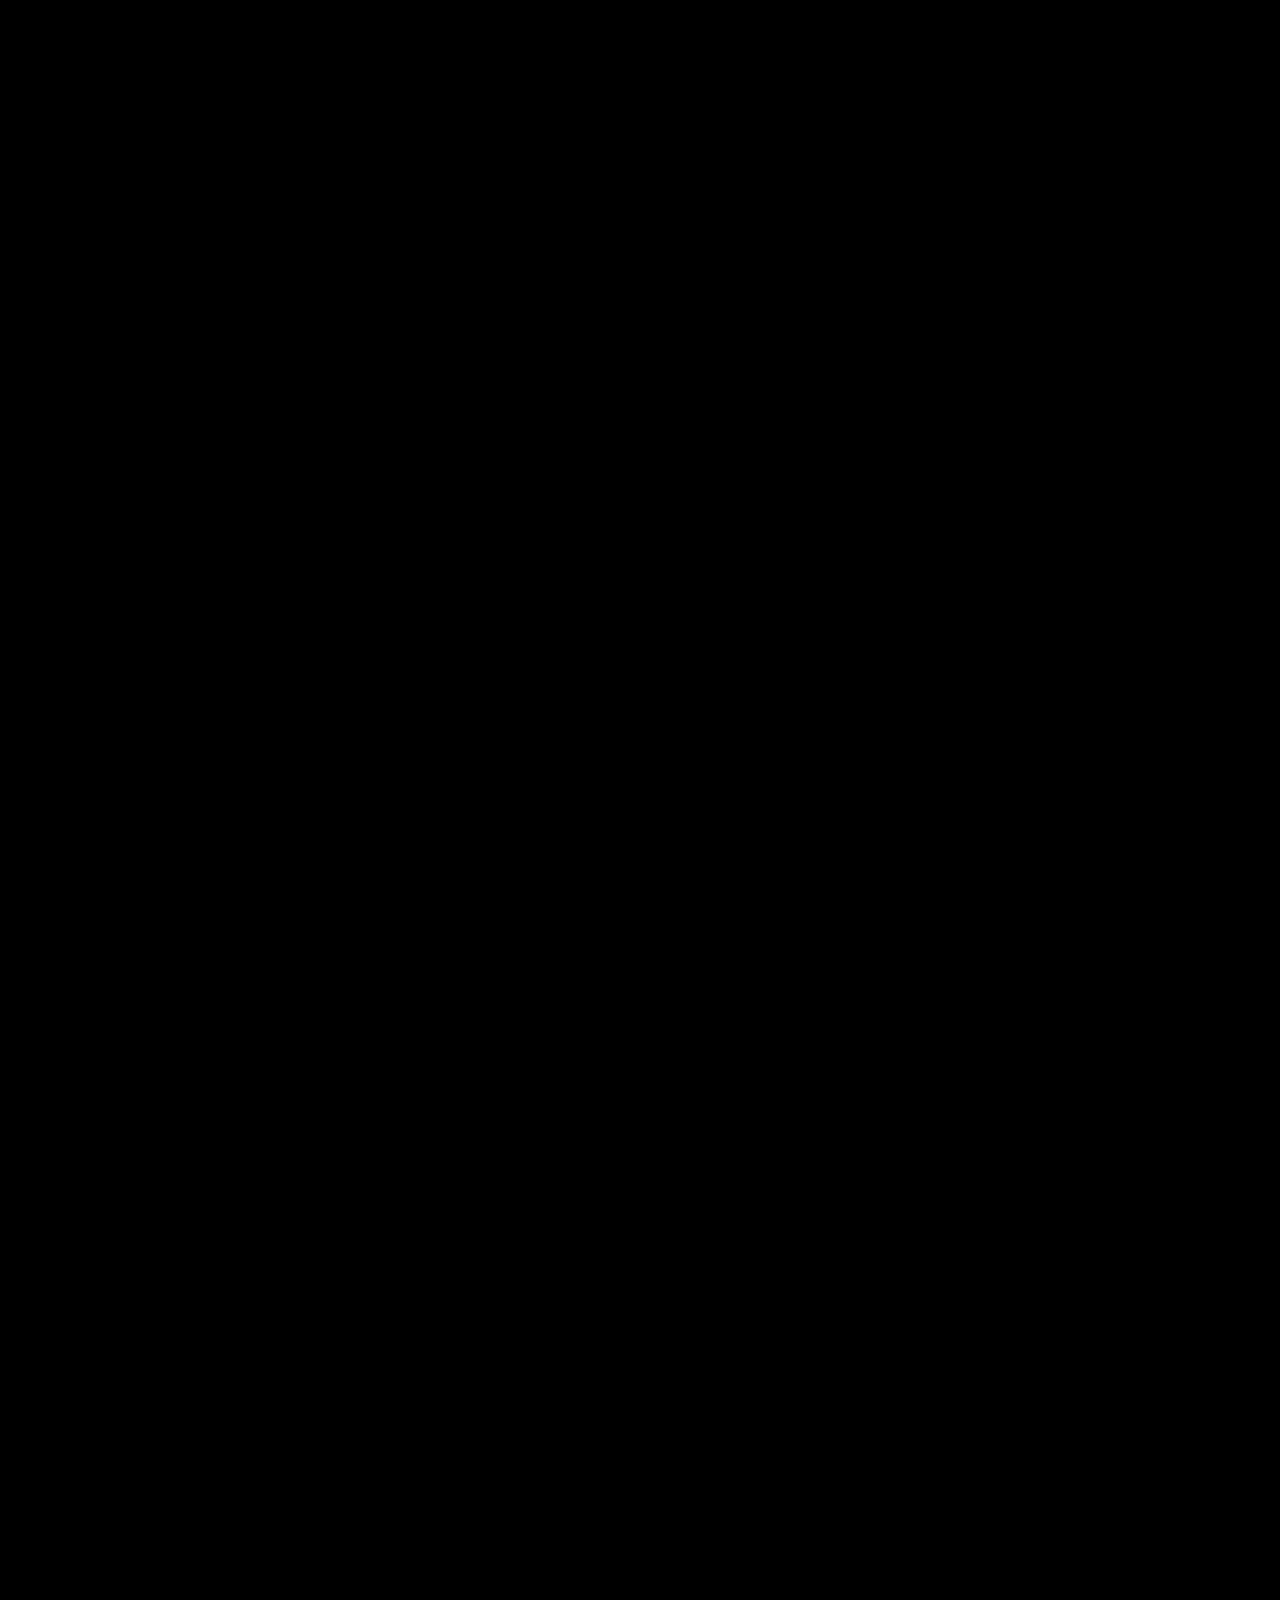
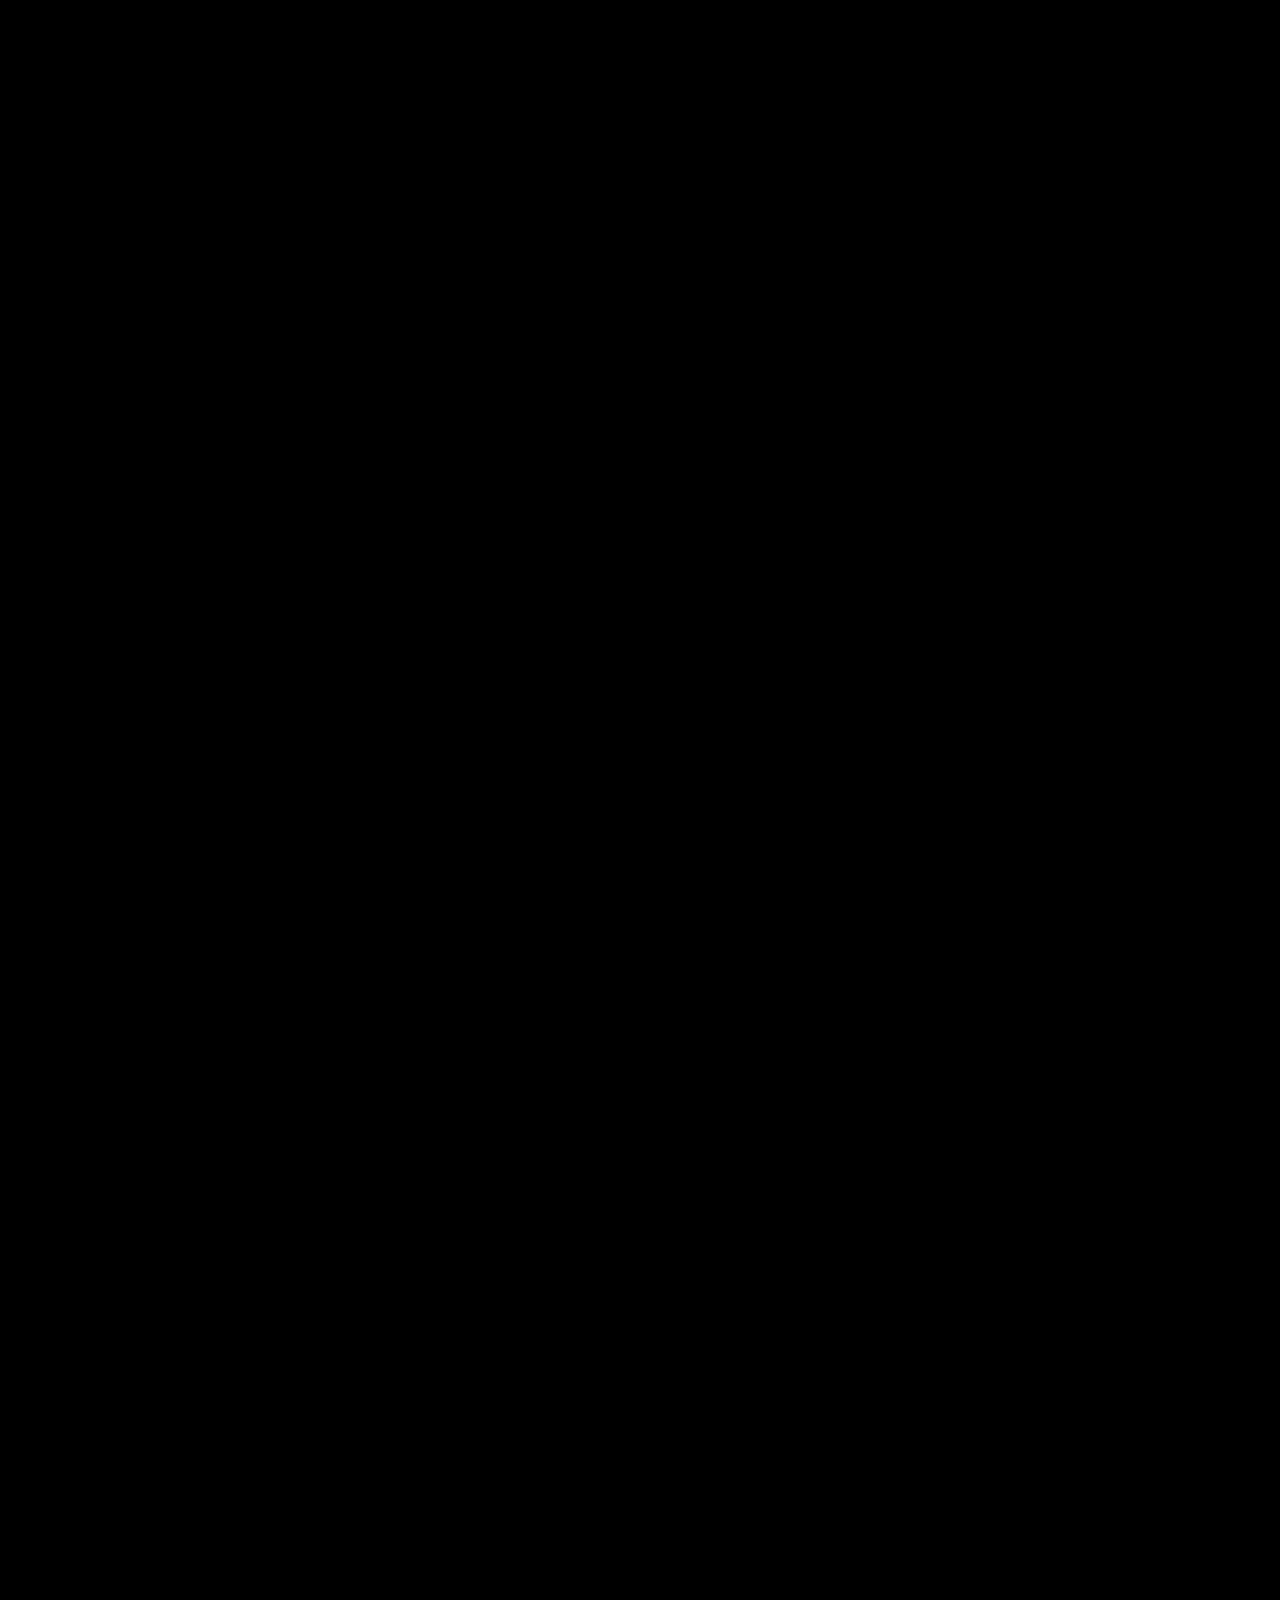
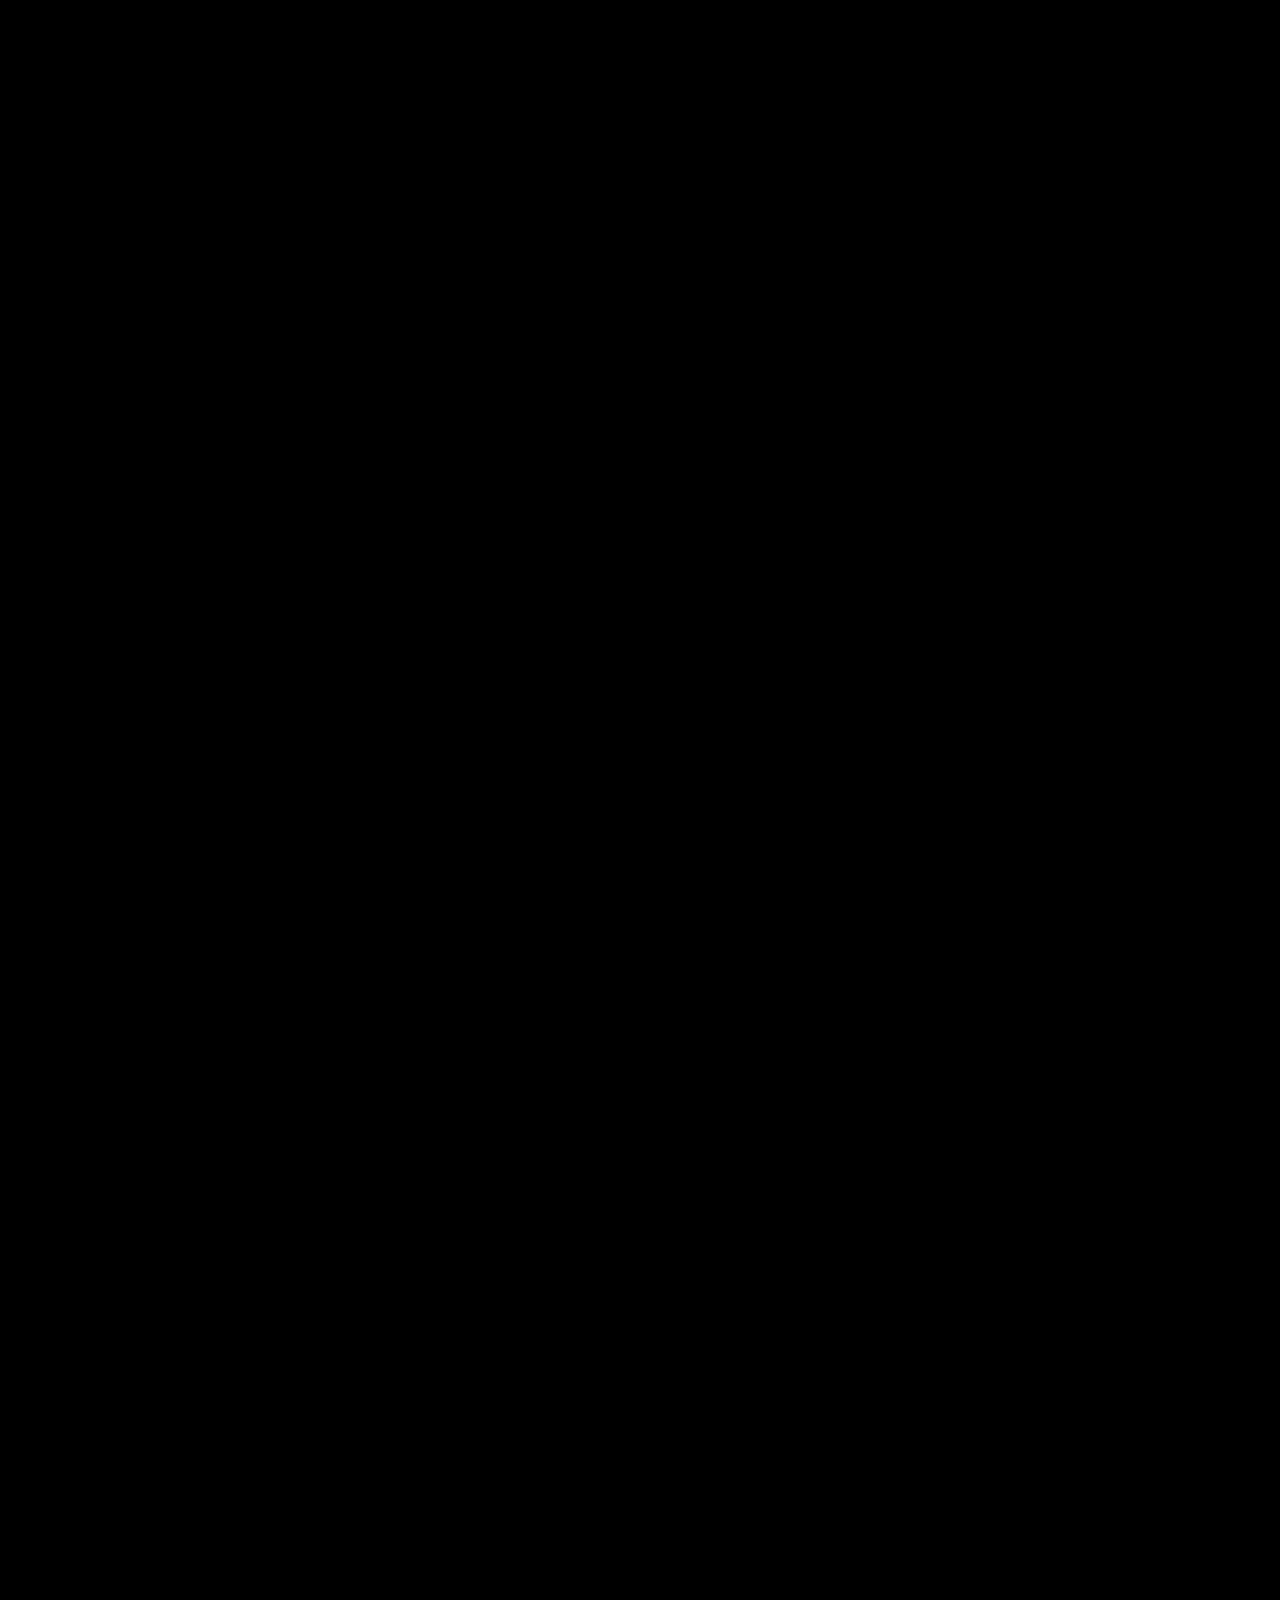
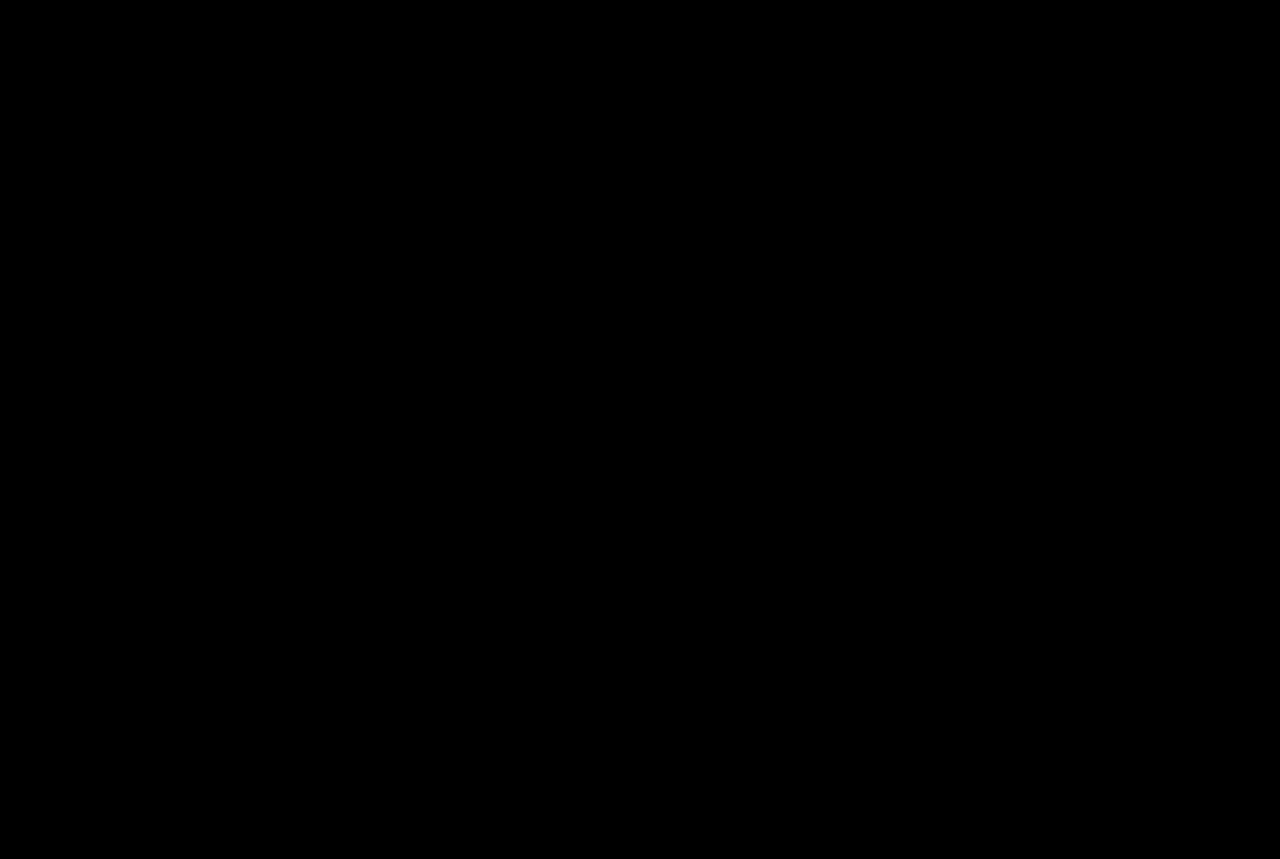
==== commit fc1d284d: "feat(#noissue): add fixes" ====
--- a/index.html
+++ b/index.html
@@ -367,7 +367,7 @@
                                 <h4>I'M AN INNOVATIVE WEB3 DEVELOPER FROM LJUBLJANA. <br>PASSIONATE ABOUT BLOCKCHAIN TECHNOLOGY AND A STRONG BELIEVER IN AN OPEN, DECENTRALIZED, AND TRANSPARENT FUTURE.
                             </div>
                             <p>In my work, I'm committed to creating intuitive, user-friendly interfaces that empower users to take full advantage of the benefits of Web3, while also developing robust smart contracts that ensure secure and seamless interactions within decentralized applications.</p>
-                            <p class="responsive-mode">I'm on the edge of no-code tools that allow me to bring my creativity to life.</p>
+                            <p class="responsive-mode">In my work, I'm committed to creating intuitive, user-friendly interfaces that empower users to take full advantage of the benefits of Web3, while also developing robust smart contracts that ensure secure and seamless interactions within decentralized applications.</p>
 <!--                            <a href="https://drive.google.com/file/d/1Issw97gs-kreC7QWev66jO6YC2FdF0L0/view" download class="theme-btn">Download Resume</a>-->
                         </div>
                     </div>
@@ -911,47 +911,47 @@
 
 
         <!-- ===== Experience Popup Start ===== -->
-        <div class="experience-popup">
-            <div class="experience-popup-content-wrap">
-                
-                <div class="close-experience-popup-btn">
-                    <svg width="24px" height="24px" stroke-width="1.5" viewBox="0 0 24 24" fill="none"
-                        xmlns="http://www.w3.org/2000/svg" color="rgba(214, 214, 215, 0.7)">
-                        <path d="M6 12h6m6 0h-6m0 0V6m0 6v6" stroke="currentColor" stroke-linecap="round"
-                            stroke-linejoin="round"></path>
-                    </svg>
-                </div>
-
-                <div class="experience-popup-content">
-                    <div class="experience-popup-header">
-                        <span class="price">STARTS AT $3,999</span>
-                        <h3>WEB DESIGN</h3>
-                    </div>
-                    <p>Web designing is one my high end skill<br> that i give to my customers.</p>
-                    <div class="experience-popup-features">
-                        <h4>KEY FEATURES</h4>
-                        <div class="experience-popup-feature-lists">
-                            <div class="experience-popup-feature">
-                                <span>(1)</span> Web Application Design
-                            </div>
-                            <div class="experience-popup-feature">
-                                <span>(2)</span> Responsive Design
-                            </div>
-                            <div class="experience-popup-feature">
-                                <span>(3)</span> Animation Effects
-                            </div>
-                        </div>
-                    </div>
-                    <div class="experience-popup-btns">
-                        <a href="#" class="theme-btn2">Get started</a>
-                        <a href="#" class="theme-btn3">E-Mail</a>
-                    </div>
-                </div>
-                <div class="experience-popup-img">
-                    <img src="./assets/imgs/dark-mode/exp-popup.jpeg" alt="experience">
-                </div>
-            </div>
-        </div>
+<!--        <div class="experience-popup">-->
+<!--            <div class="experience-popup-content-wrap">-->
+<!--                -->
+<!--                <div class="close-experience-popup-btn">-->
+<!--                    <svg width="24px" height="24px" stroke-width="1.5" viewBox="0 0 24 24" fill="none"-->
+<!--                        xmlns="http://www.w3.org/2000/svg" color="rgba(214, 214, 215, 0.7)">-->
+<!--                        <path d="M6 12h6m6 0h-6m0 0V6m0 6v6" stroke="currentColor" stroke-linecap="round"-->
+<!--                            stroke-linejoin="round"></path>-->
+<!--                    </svg>-->
+<!--                </div>-->
+
+<!--                <div class="experience-popup-content">-->
+<!--                    <div class="experience-popup-header">-->
+<!--                        <span class="price">STARTS AT $3,999</span>-->
+<!--                        <h3>WEB DESIGN</h3>-->
+<!--                    </div>-->
+<!--                    <p>Web designing is one my high end skill<br> that i give to my customers.</p>-->
+<!--                    <div class="experience-popup-features">-->
+<!--                        <h4>KEY FEATURES</h4>-->
+<!--                        <div class="experience-popup-feature-lists">-->
+<!--                            <div class="experience-popup-feature">-->
+<!--                                <span>(1)</span> Web Application Design-->
+<!--                            </div>-->
+<!--                            <div class="experience-popup-feature">-->
+<!--                                <span>(2)</span> Responsive Design-->
+<!--                            </div>-->
+<!--                            <div class="experience-popup-feature">-->
+<!--                                <span>(3)</span> Animation Effects-->
+<!--                            </div>-->
+<!--                        </div>-->
+<!--                    </div>-->
+<!--                    <div class="experience-popup-btns">-->
+<!--                        <a href="#" class="theme-btn2">Get started</a>-->
+<!--                        <a href="#" class="theme-btn3">E-Mail</a>-->
+<!--                    </div>-->
+<!--                </div>-->
+<!--                <div class="experience-popup-img">-->
+<!--                    <img src="./assets/imgs/dark-mode/exp-popup.jpeg" alt="experience">-->
+<!--                </div>-->
+<!--            </div>-->
+<!--        </div>-->
         <!-- ===== Experience Popup End ===== -->
 
     </main>
--- a/assets/css/style.css
+++ b/assets/css/style.css
@@ -1468,7 +1468,9 @@
     font-weight: 600;
 }
 .motivation-sec .motivation-content img {
-    max-width: 488px;
+    max-width: 100%;
+    width: 488px;
+
     display: block;
     position: absolute;
     bottom: -90px;
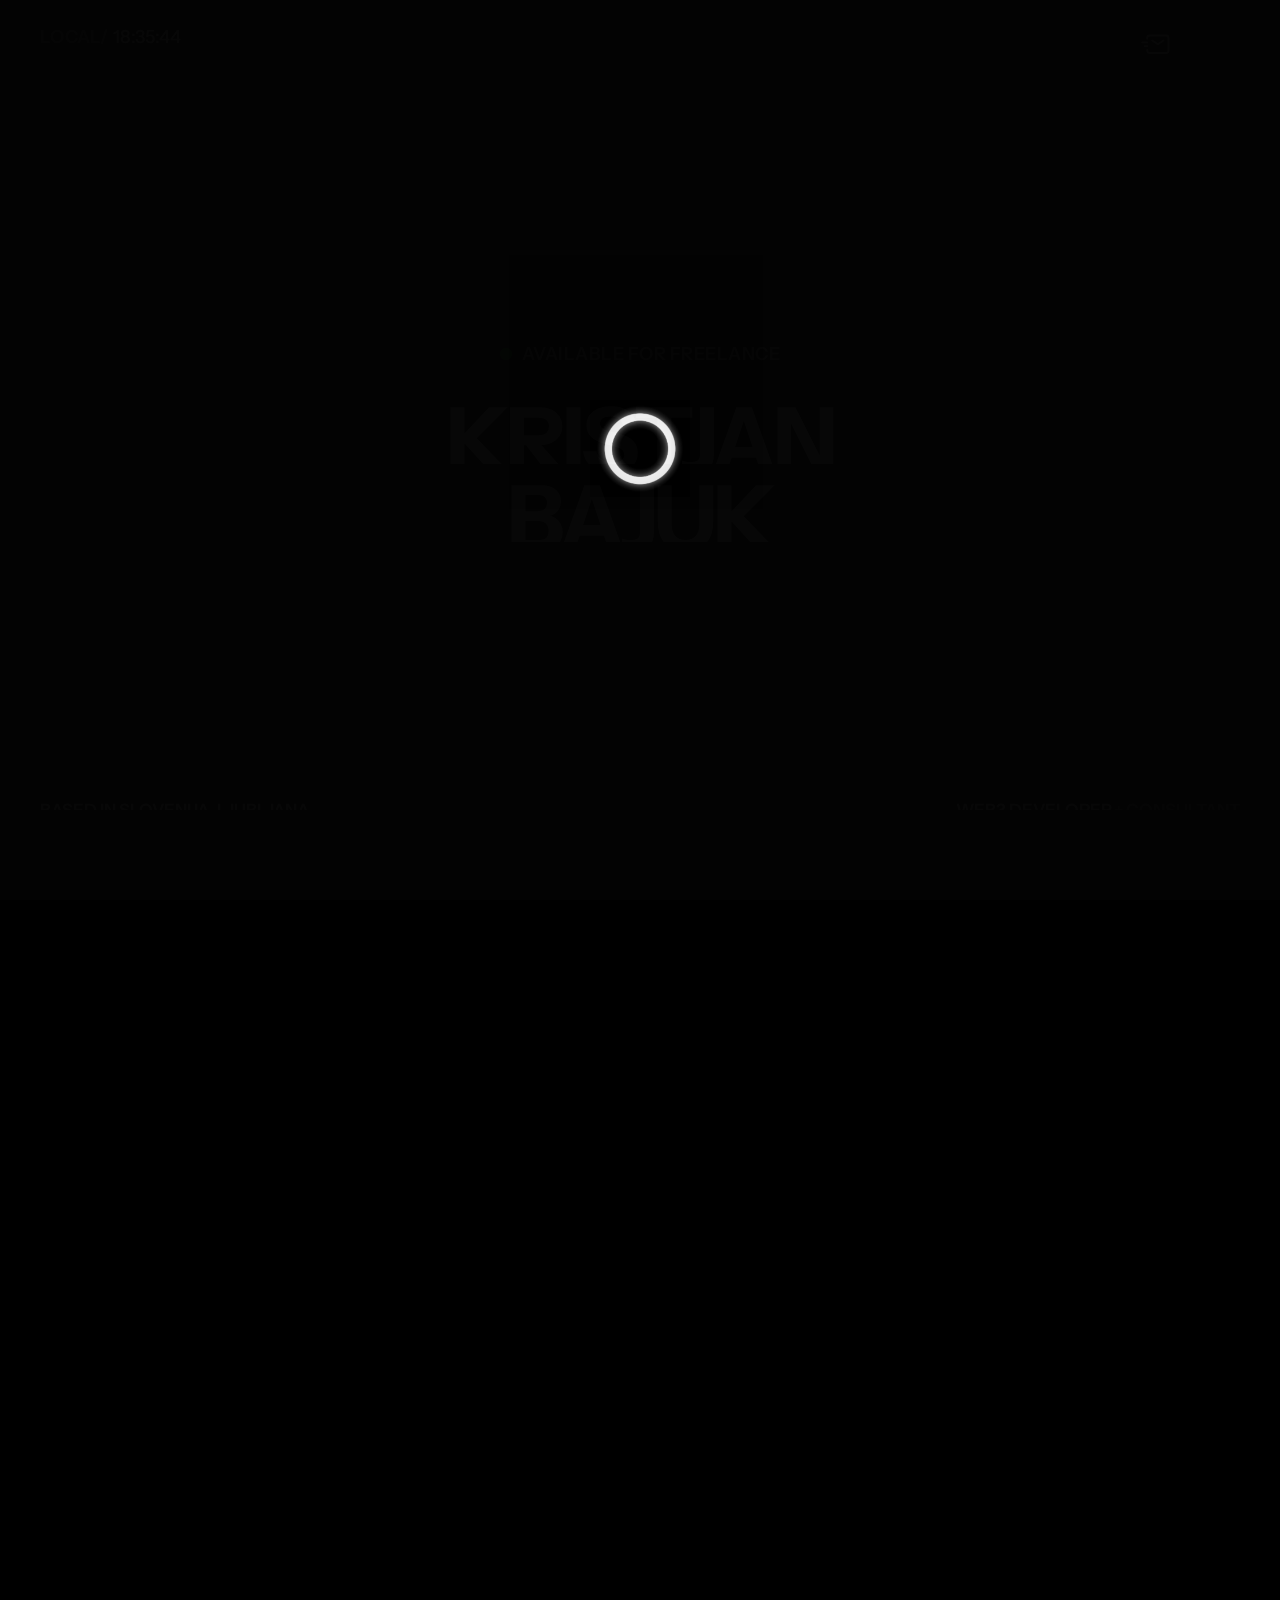
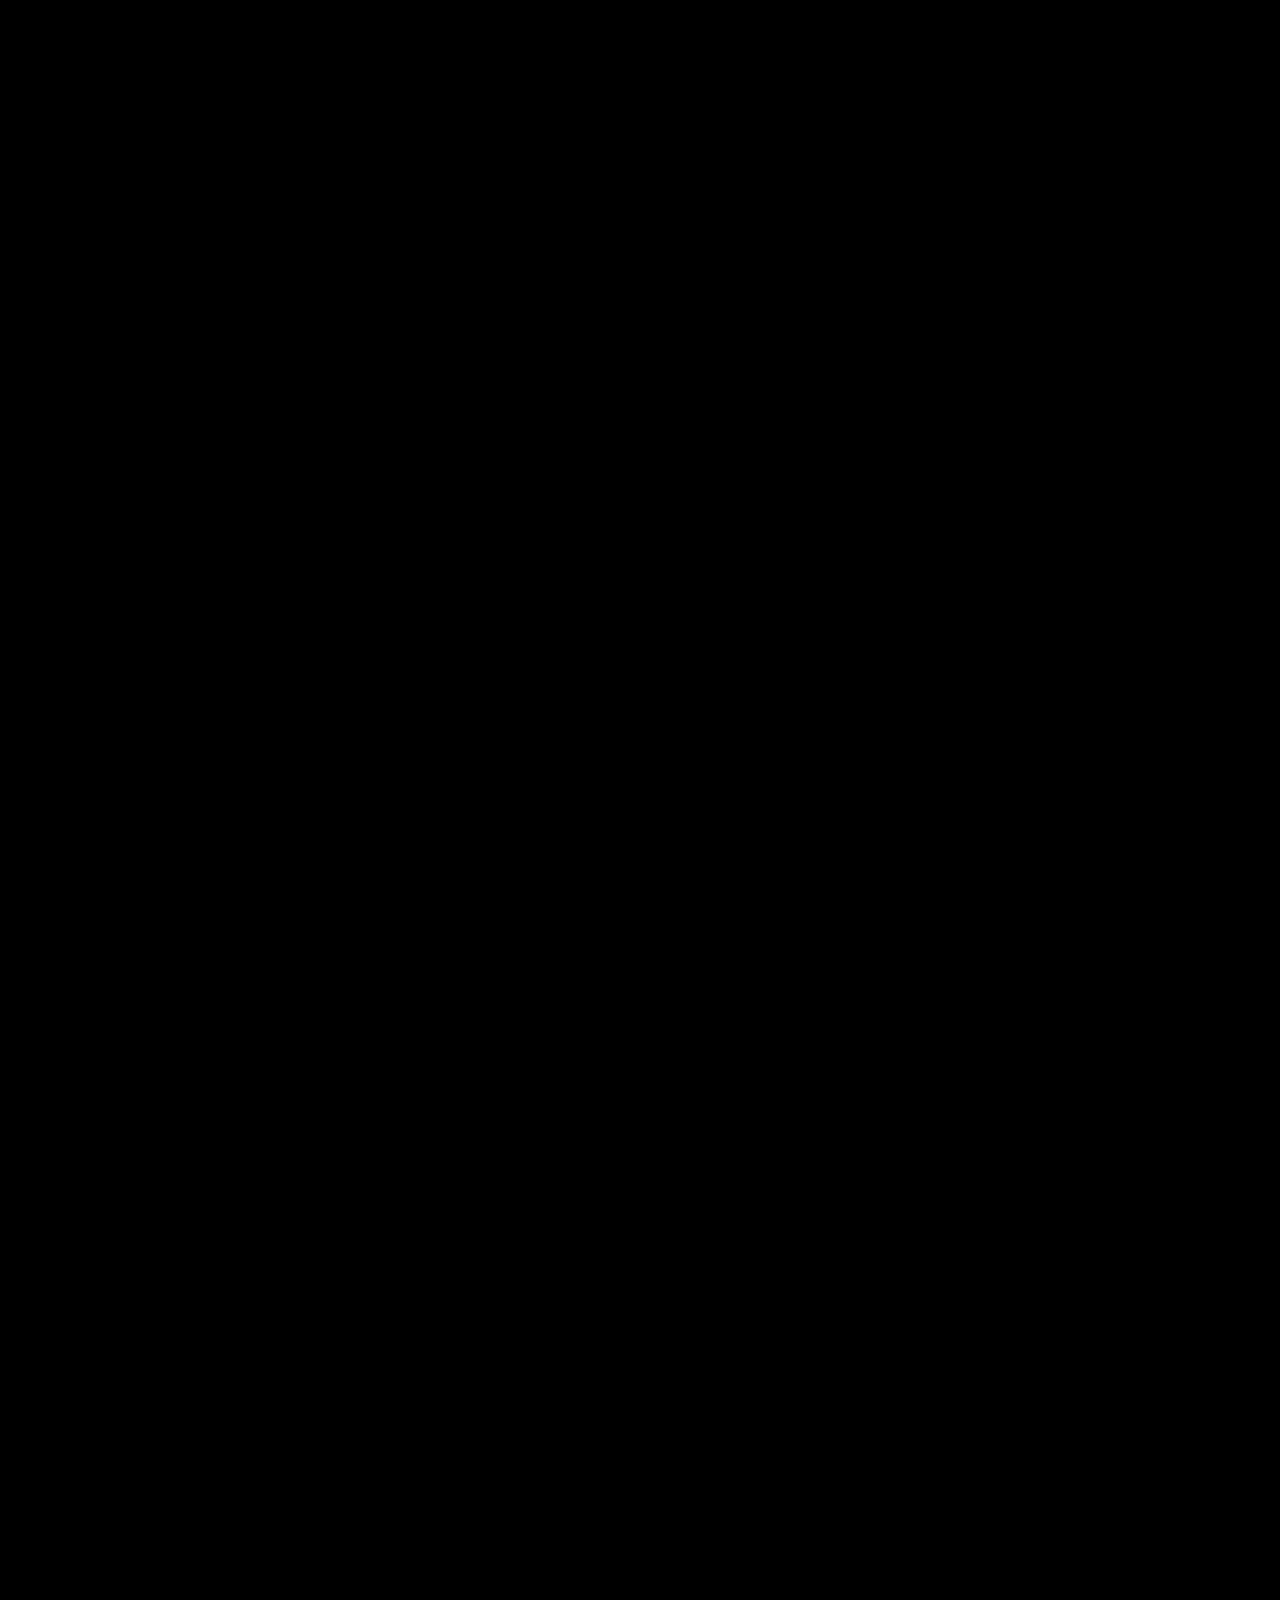
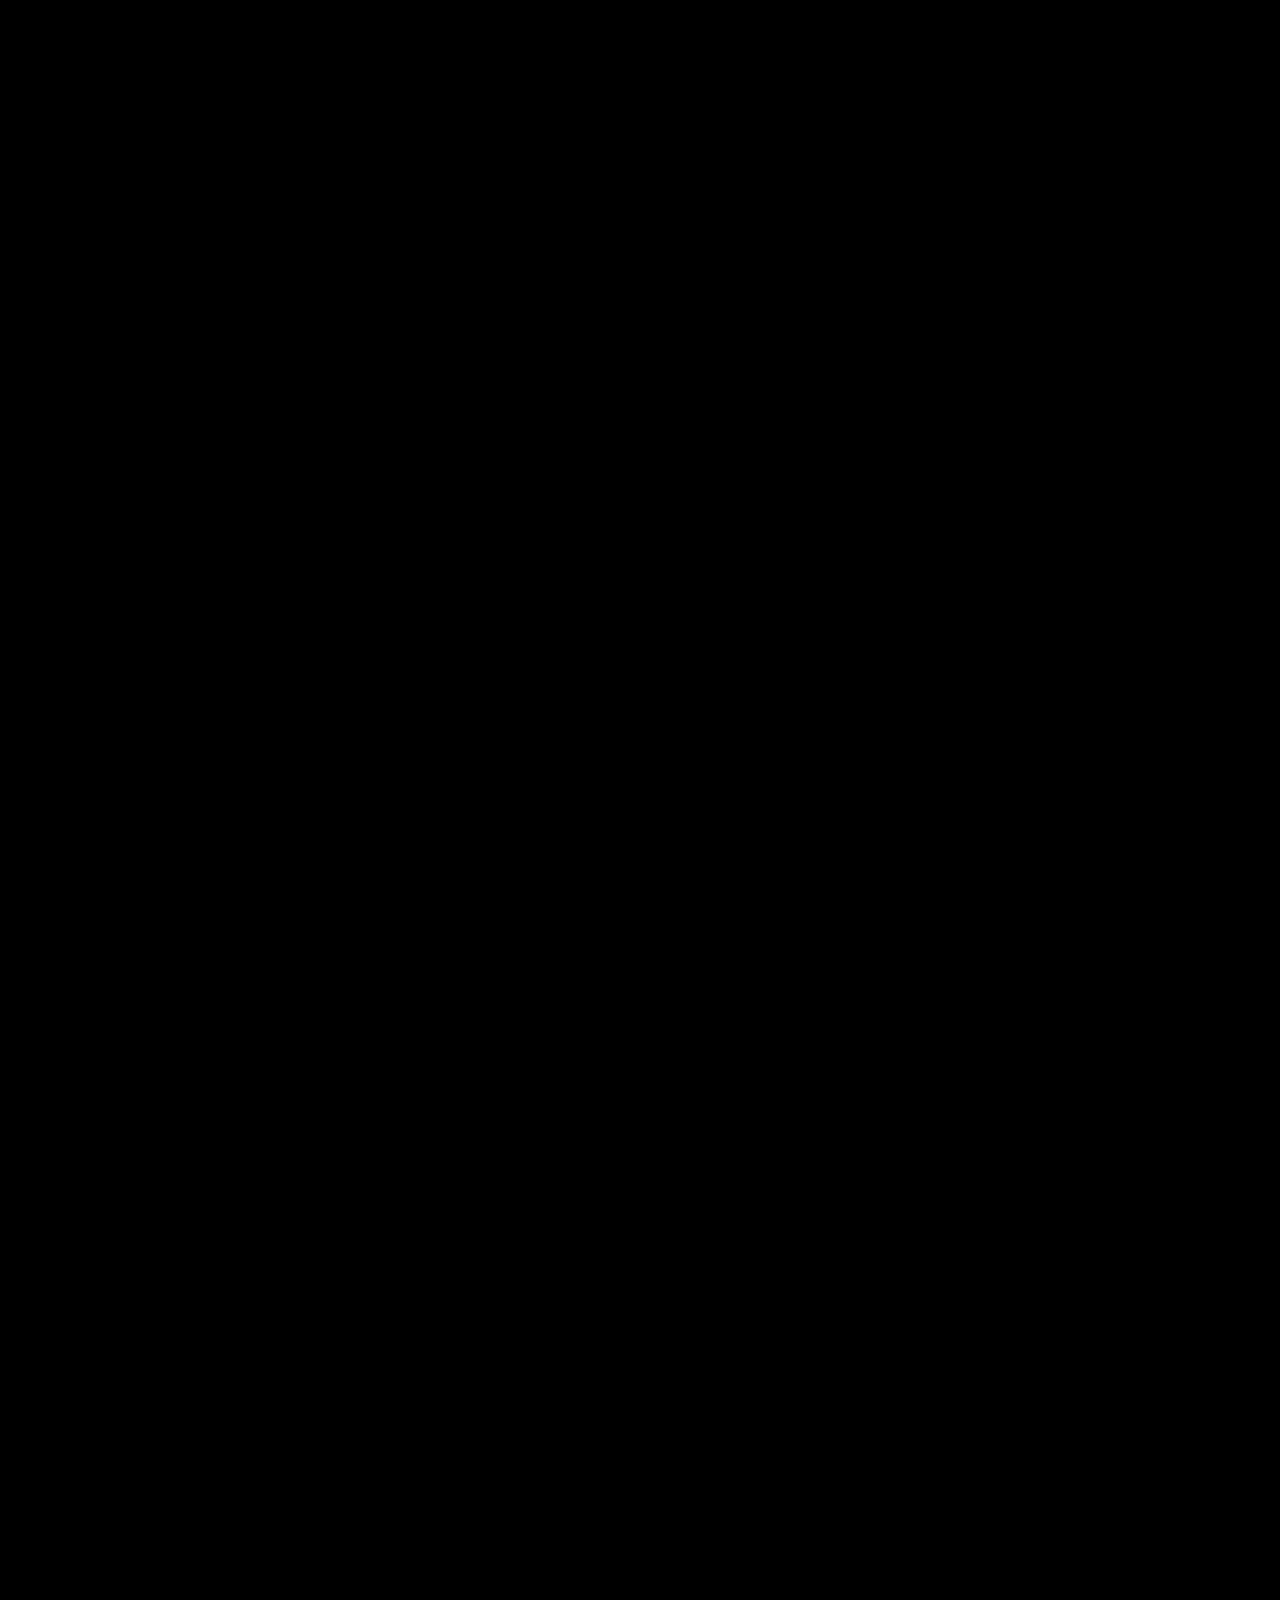
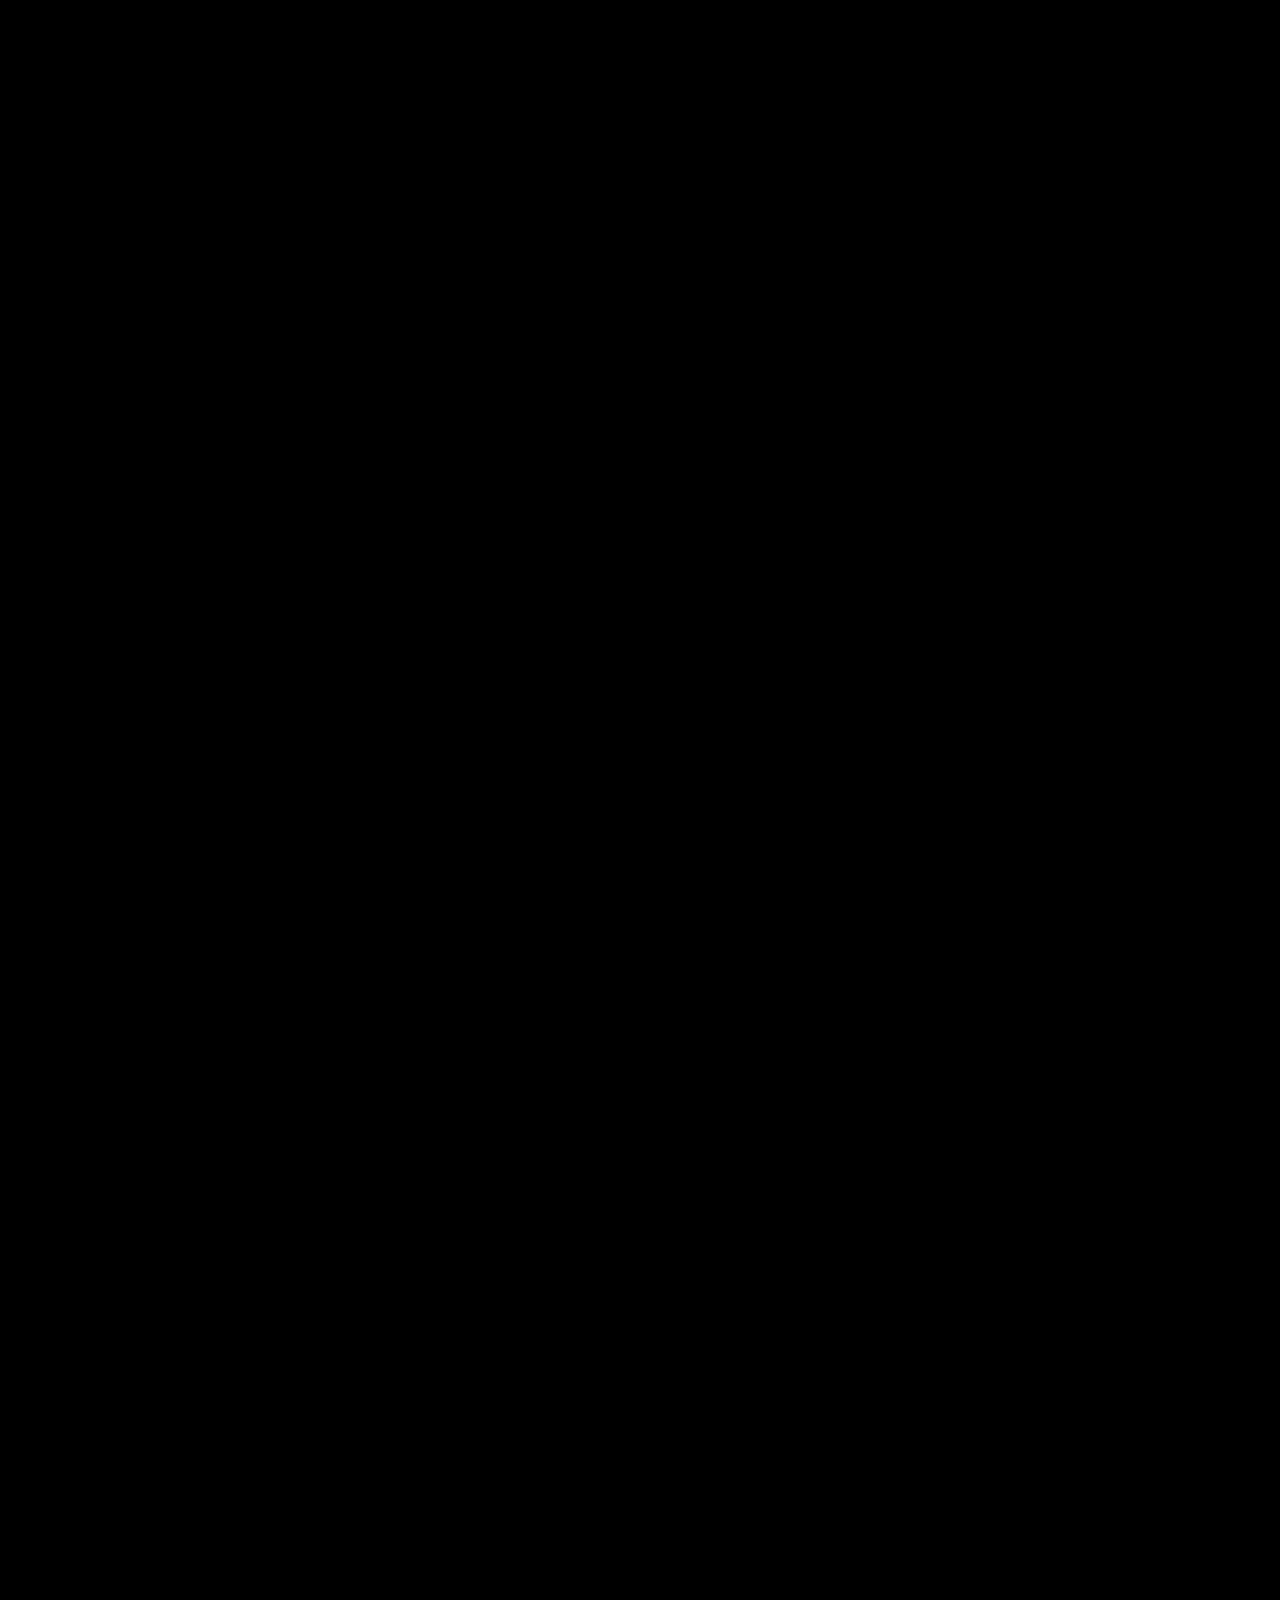
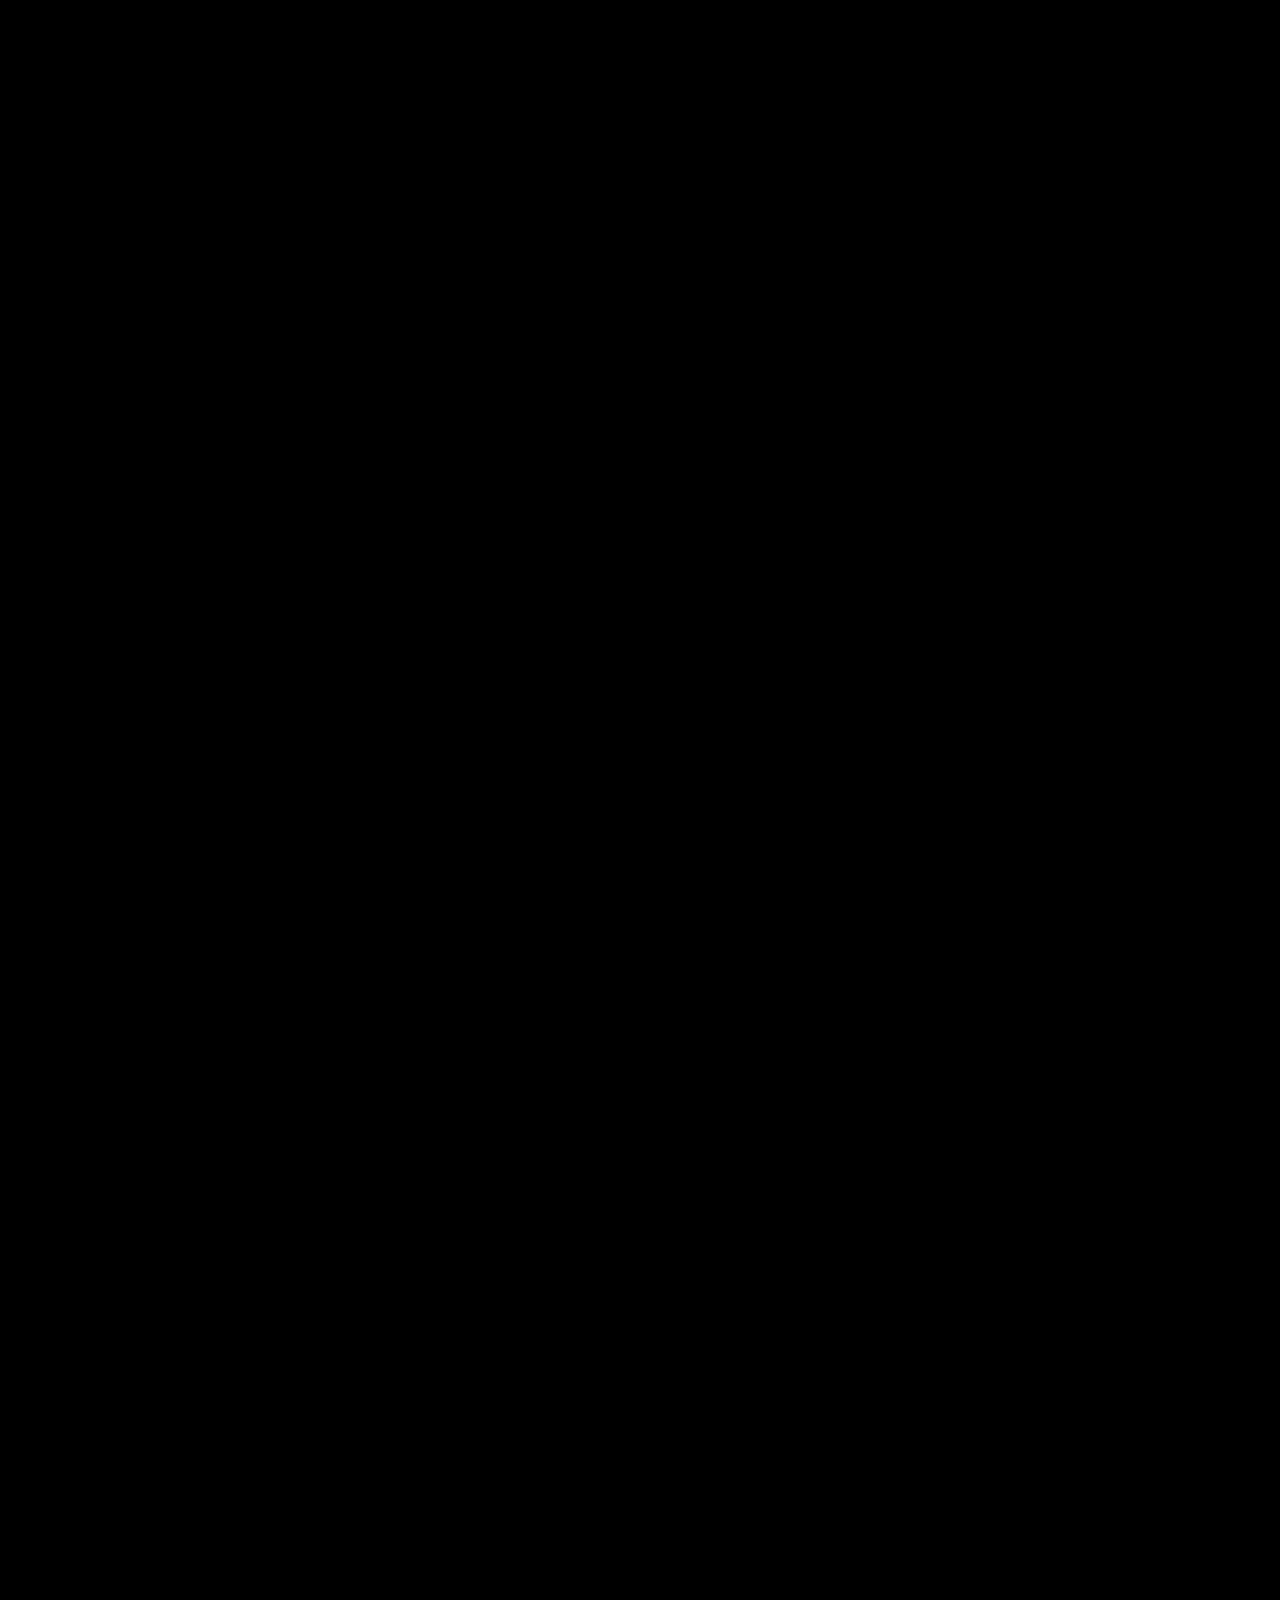
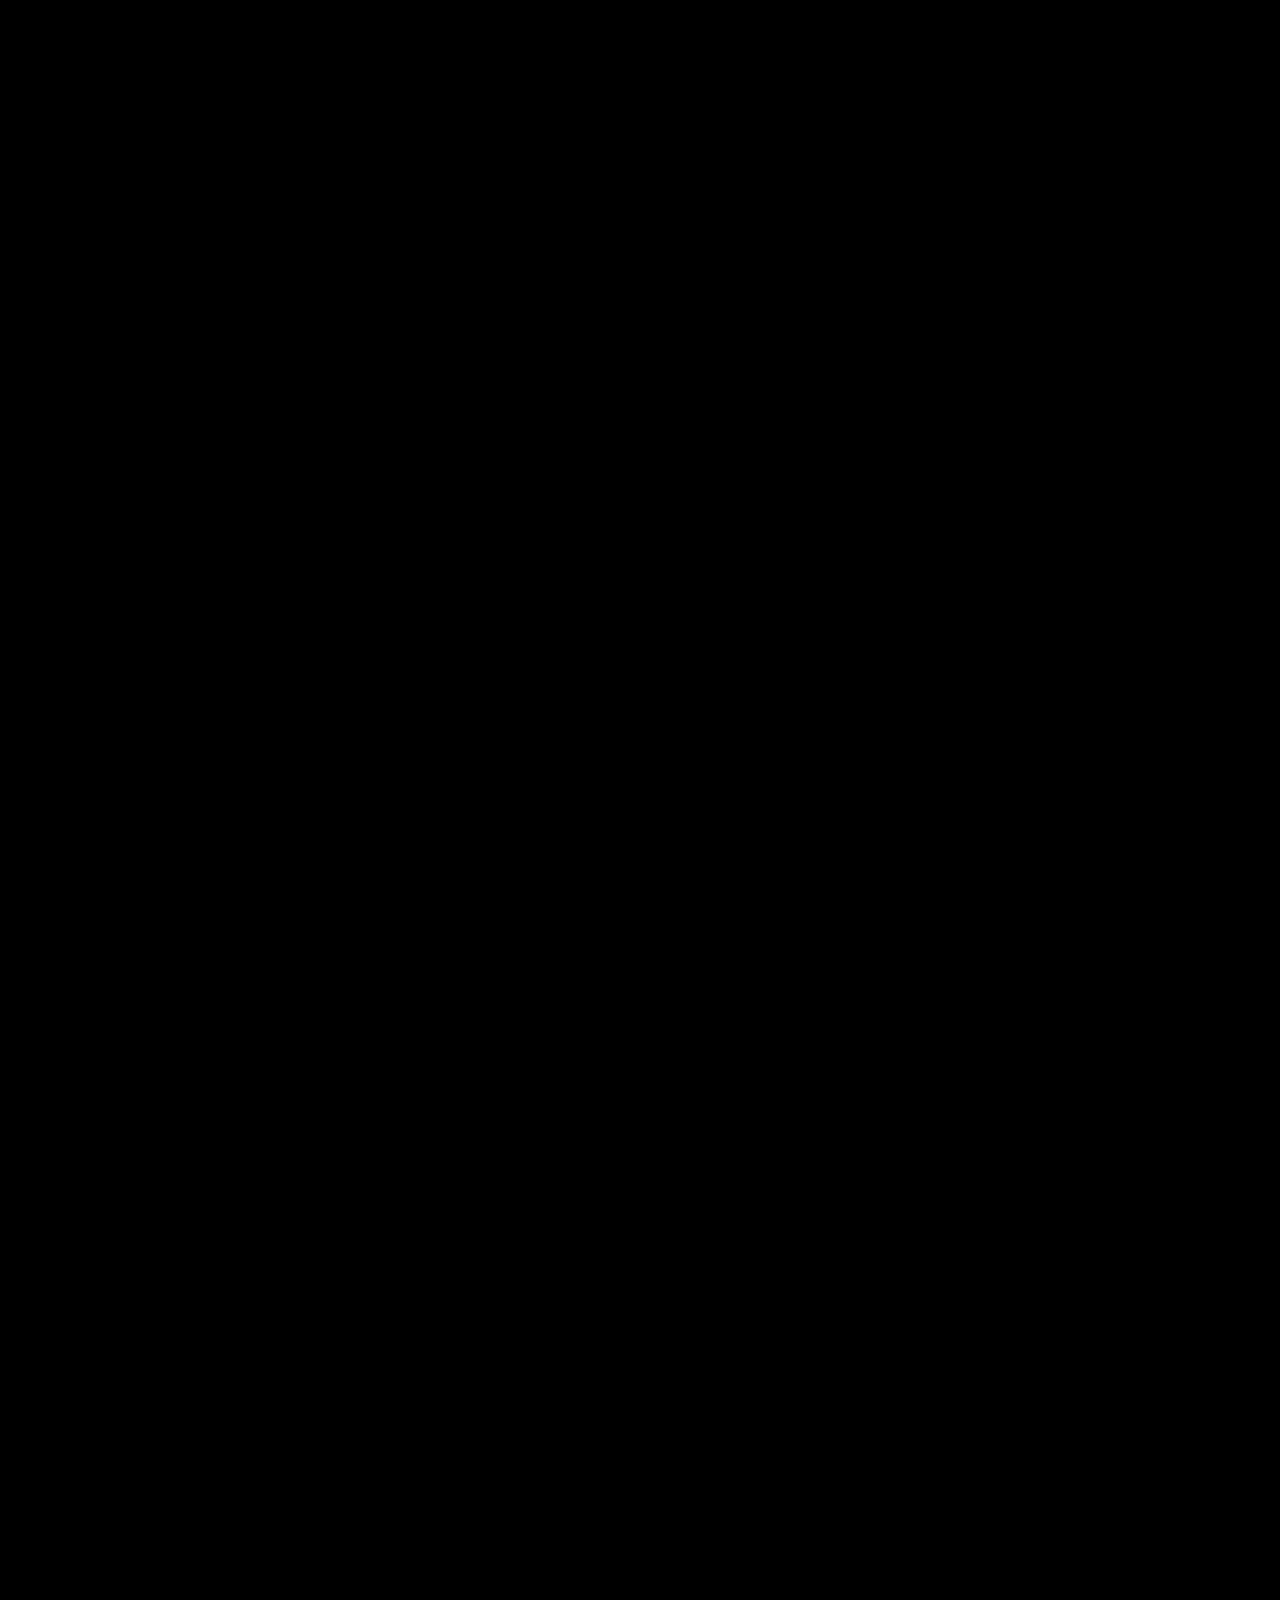
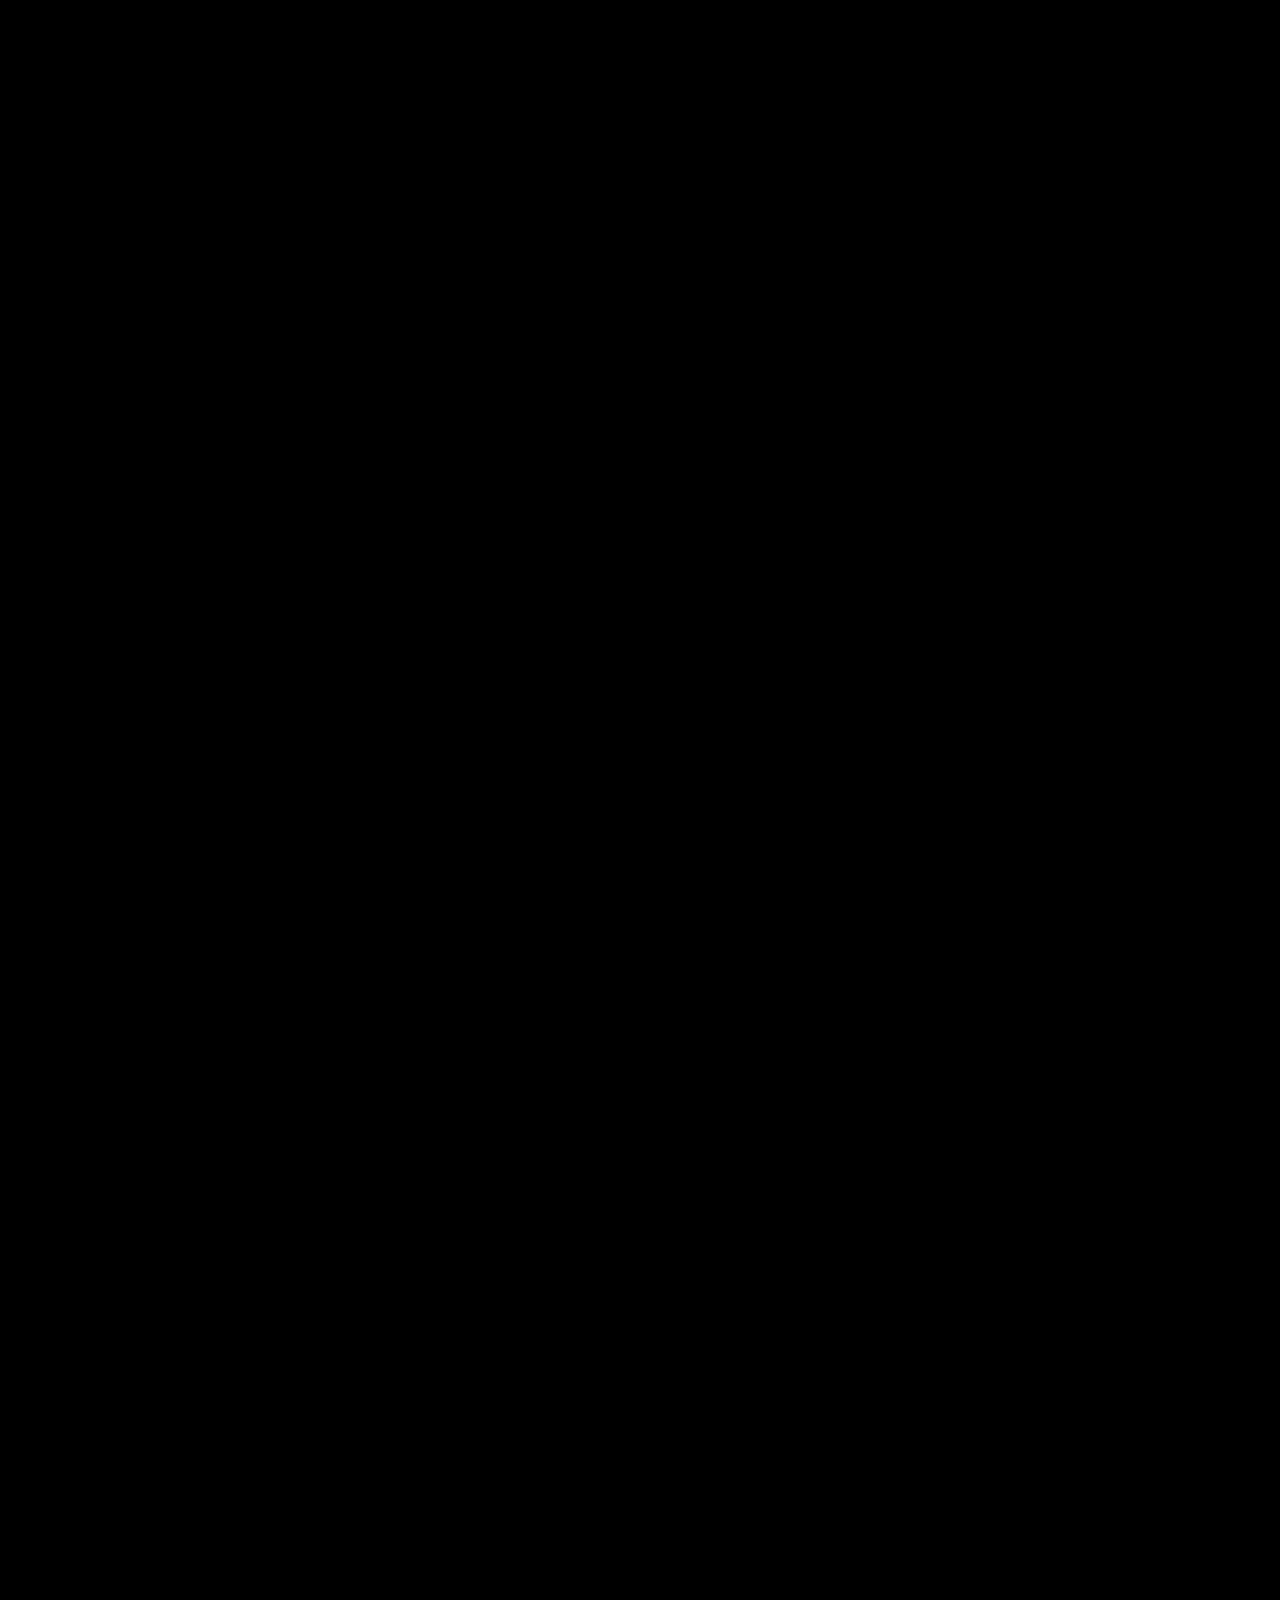
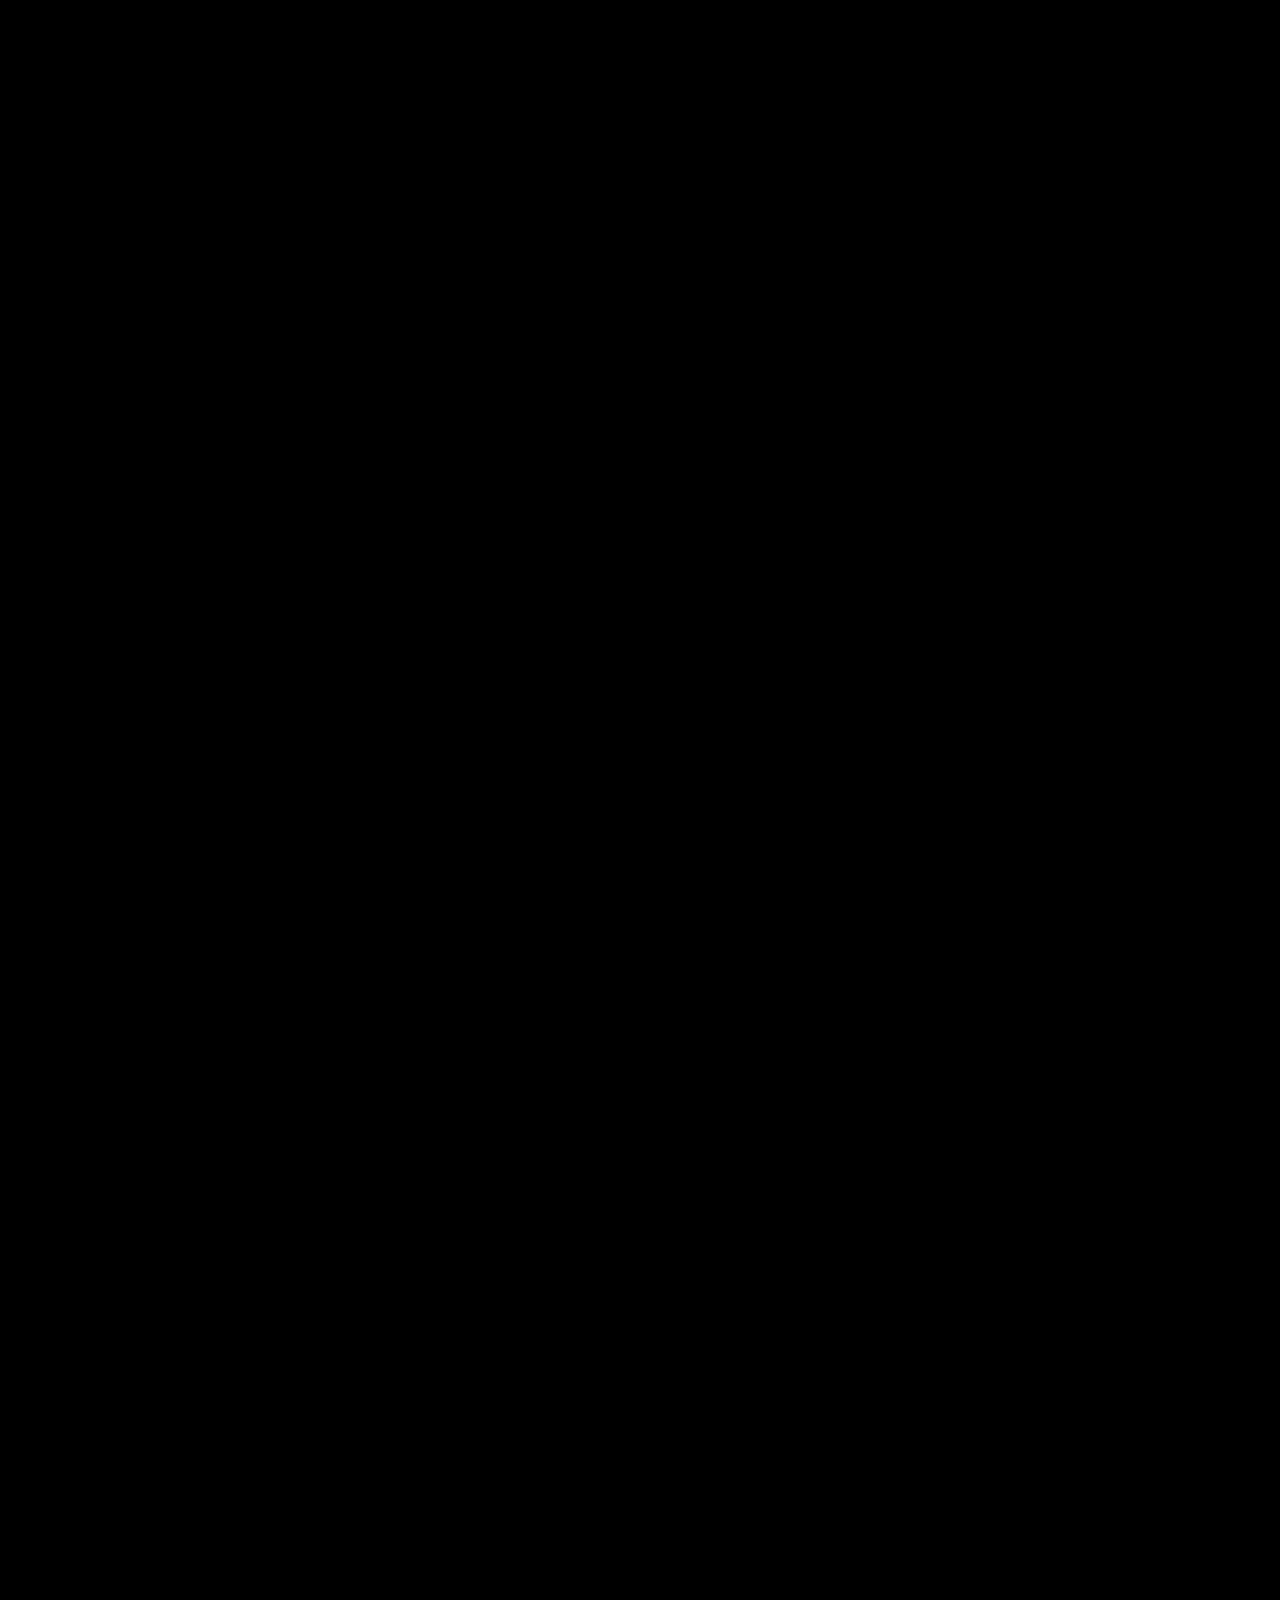
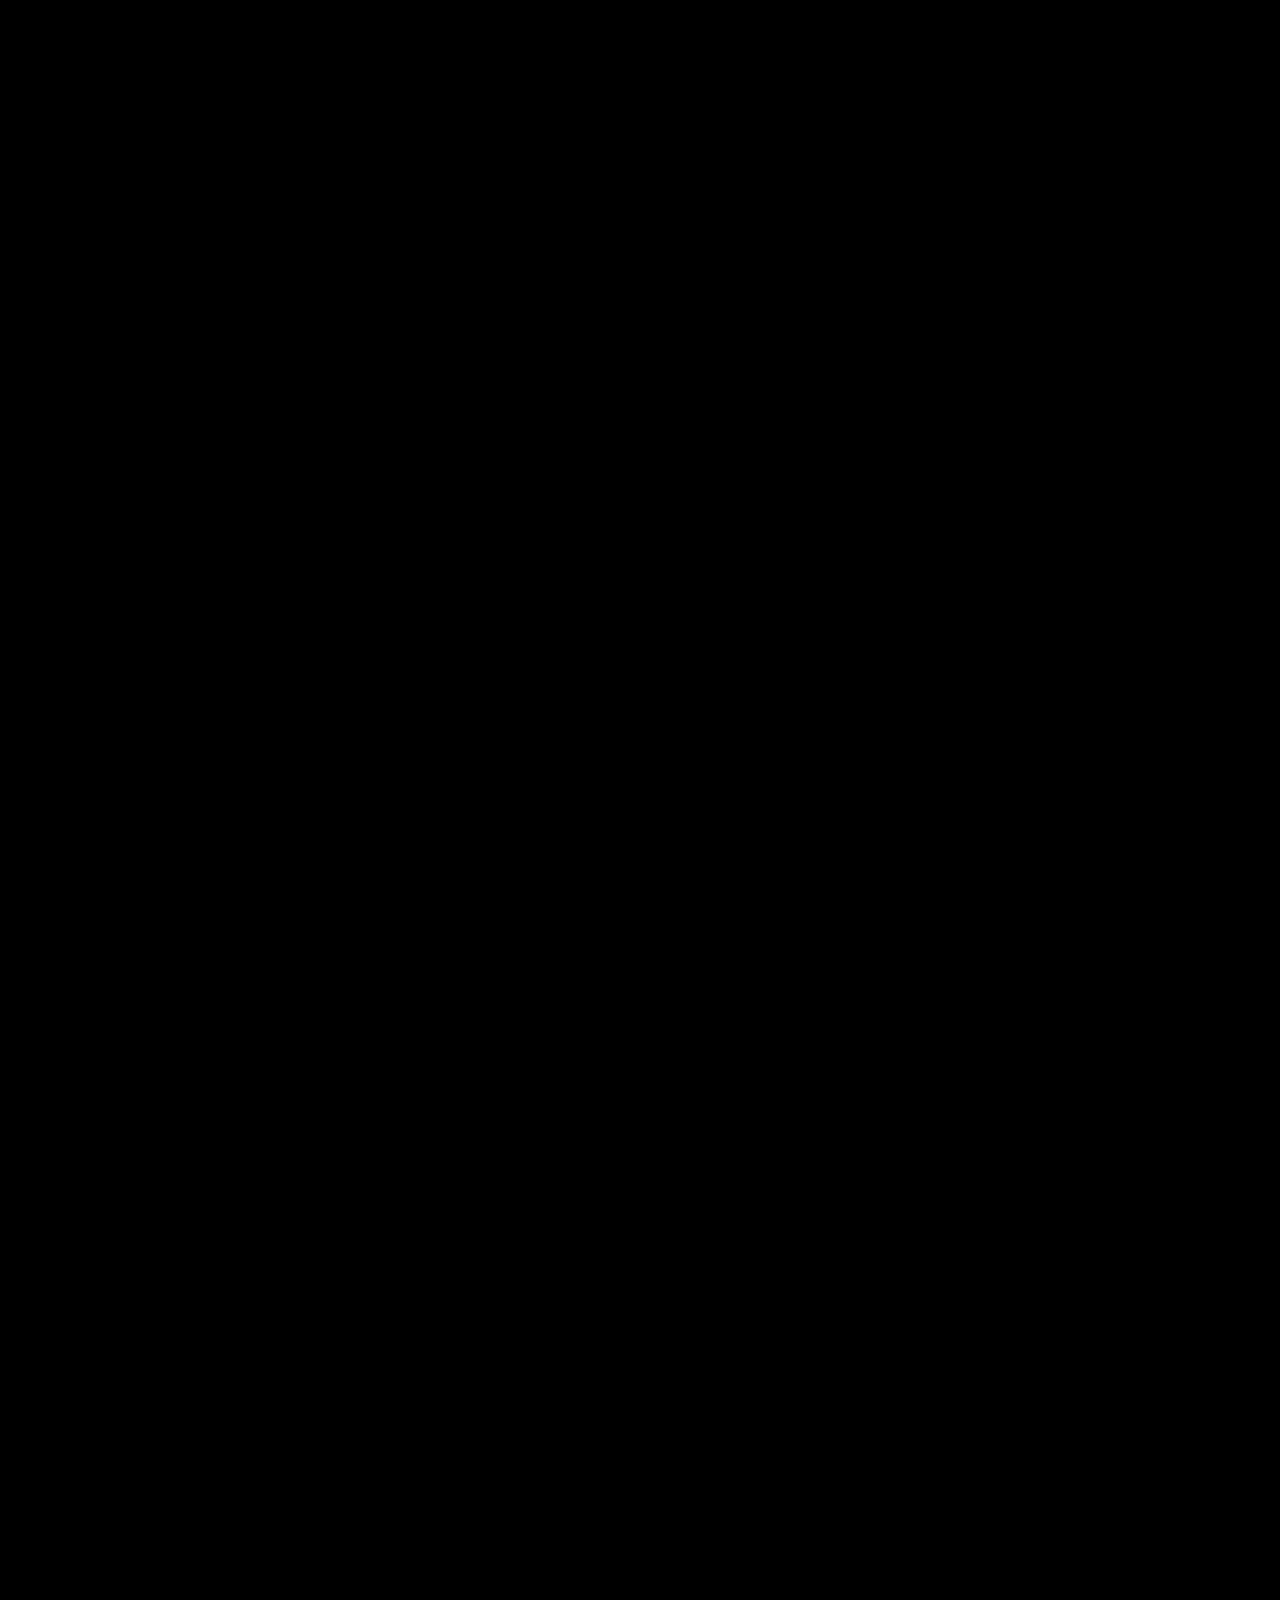
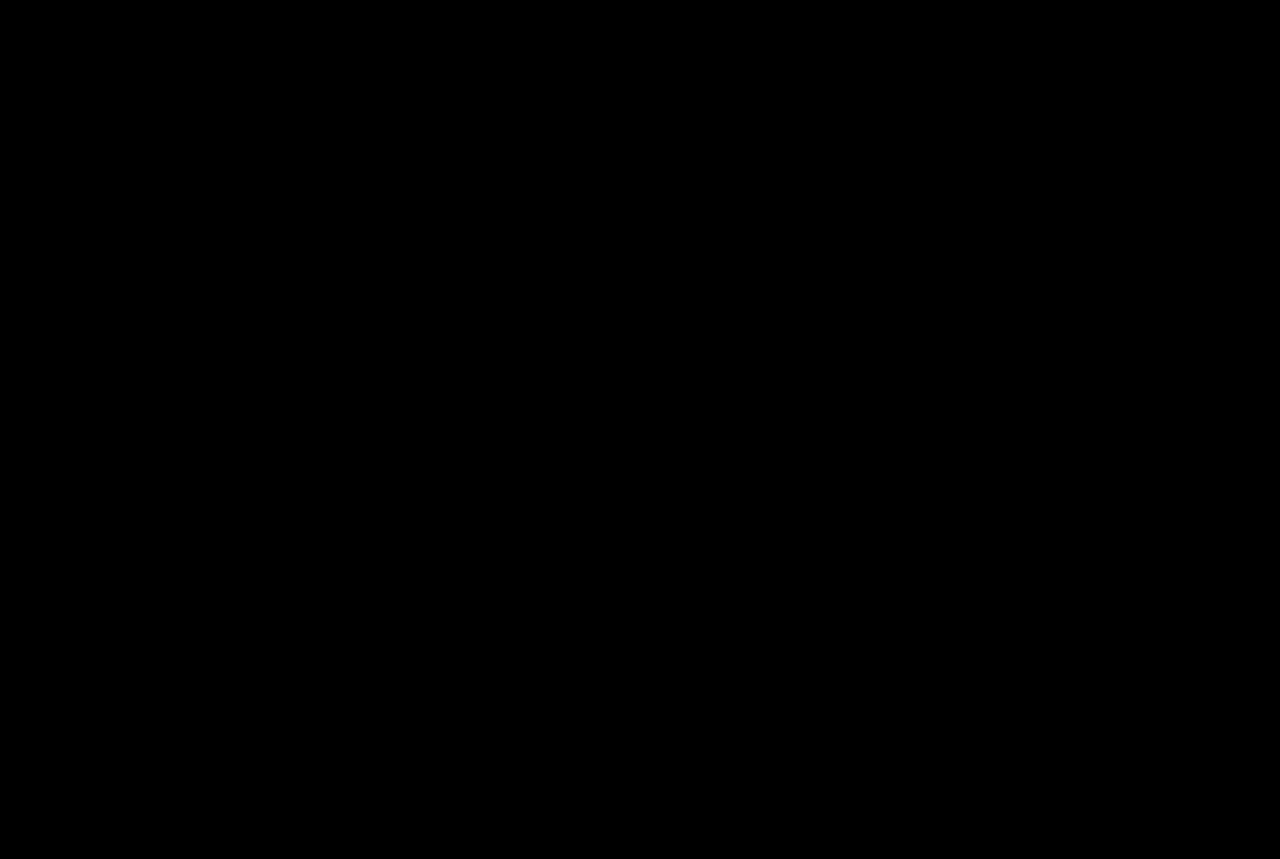
==== commit 2de49239: "feat(#noissue): change head title" ====
--- a/index.html
+++ b/index.html
@@ -11,7 +11,7 @@
     <link rel="icon" type="image/x-icon" href="../assets/imgs/favicon.png">
 
     <!-- ===== Title ===== -->
-    <title>Bronx - Personal Portfolio HTML5 Template</title>
+    <title>MAKOREACTOR</title>
 
     <!-- ===== LineAwesome ===== -->
     <link rel="stylesheet"
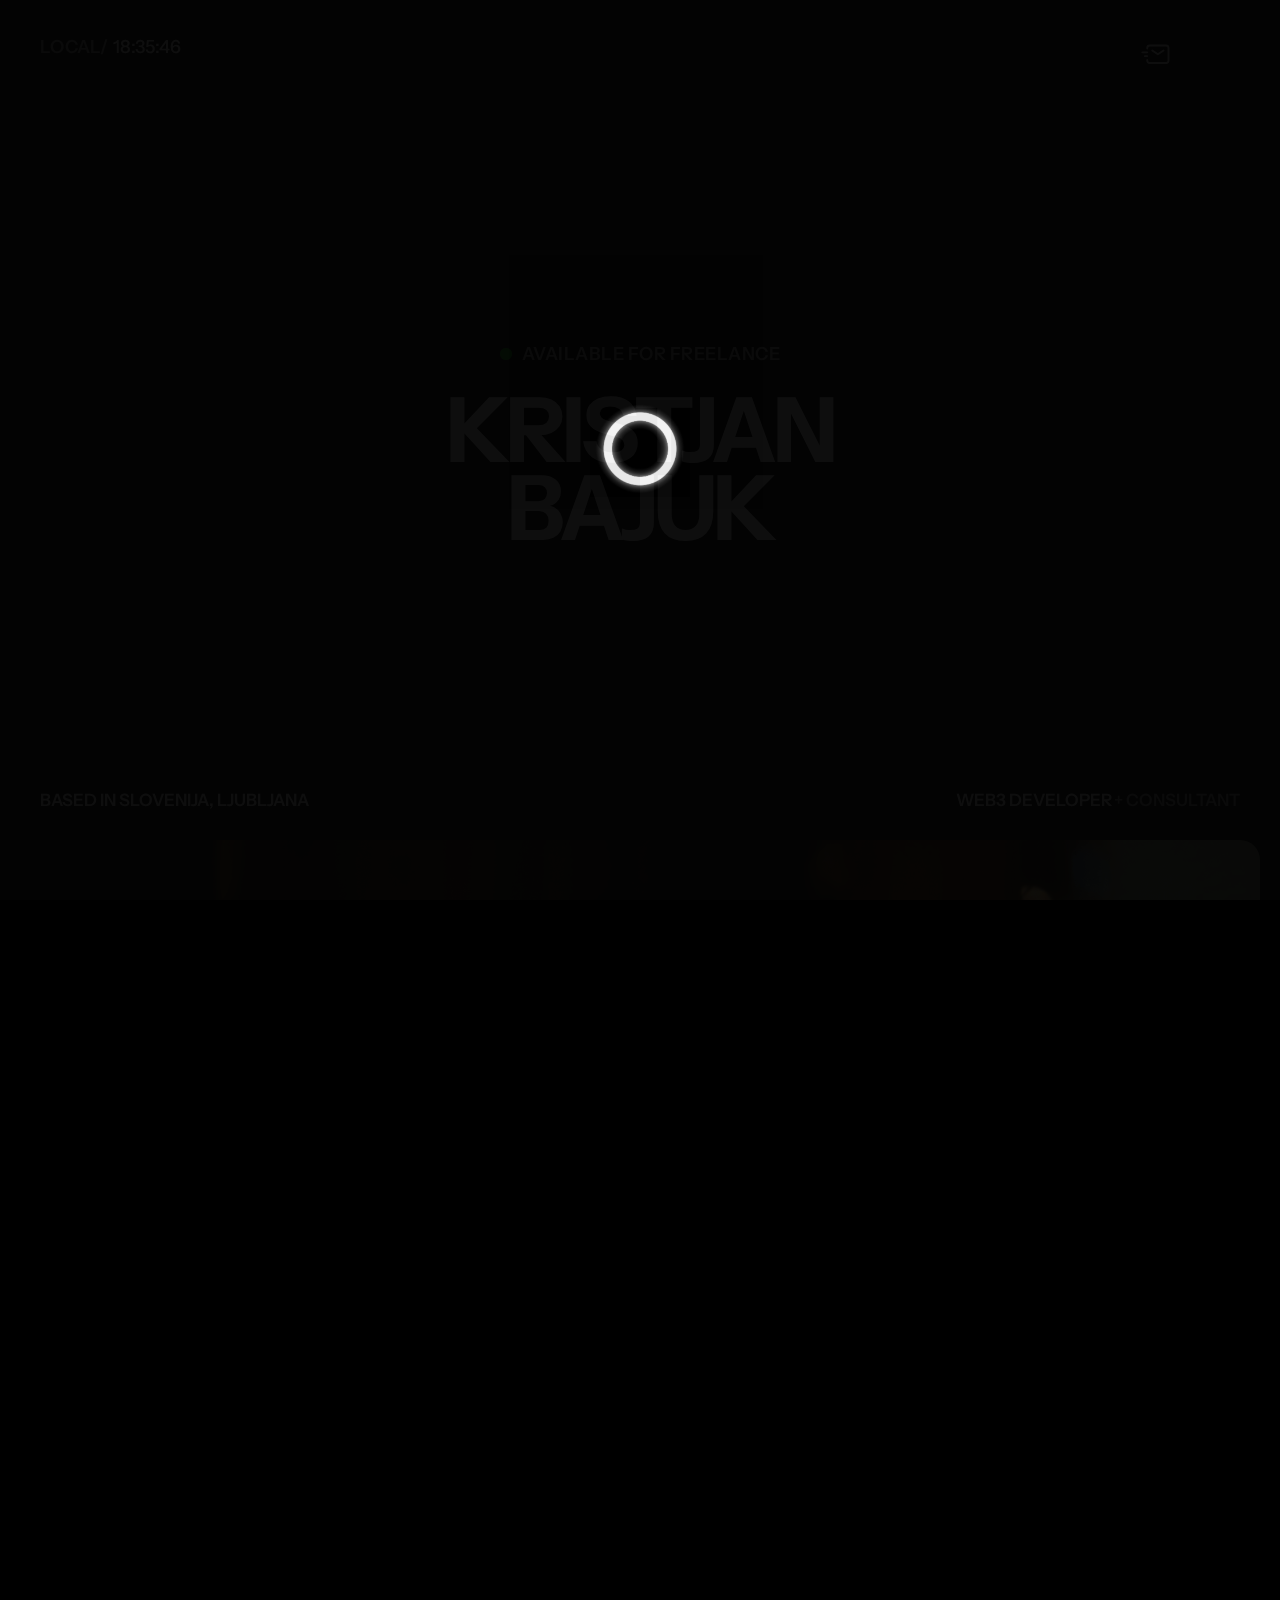
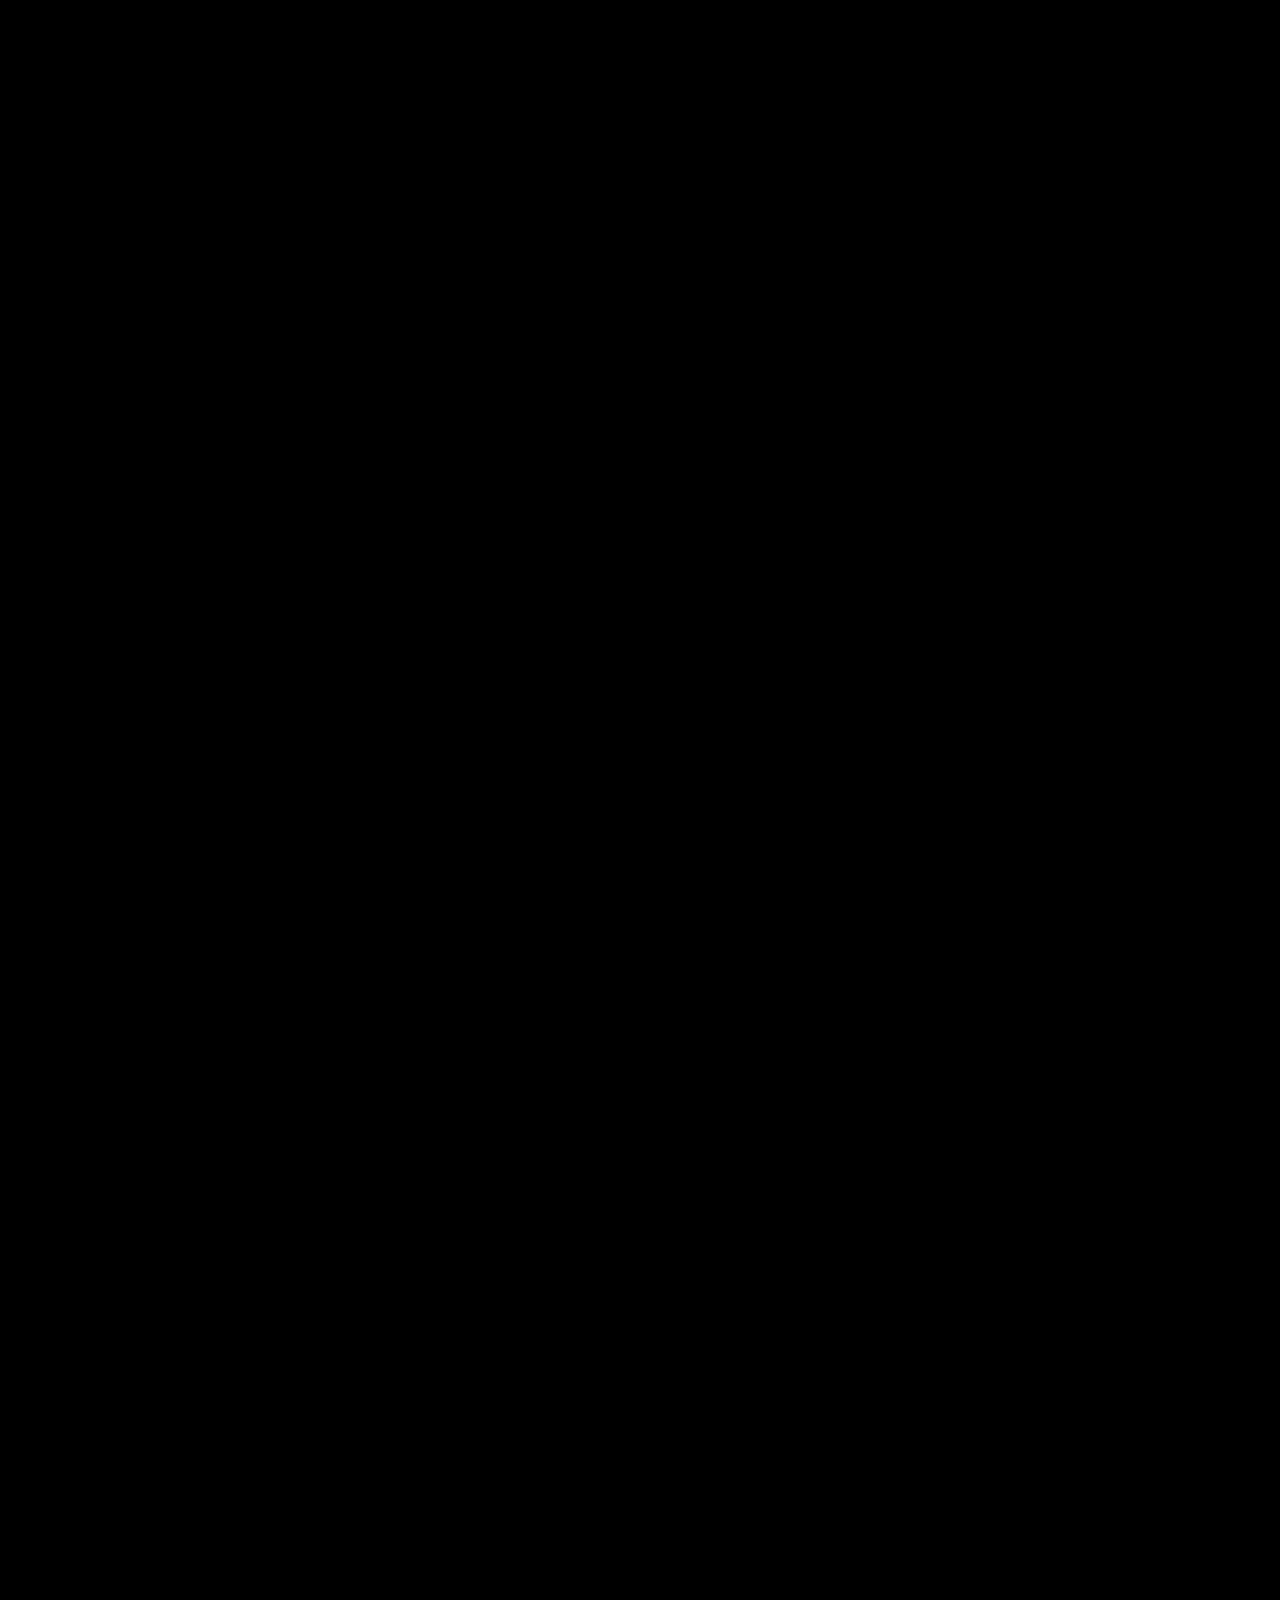
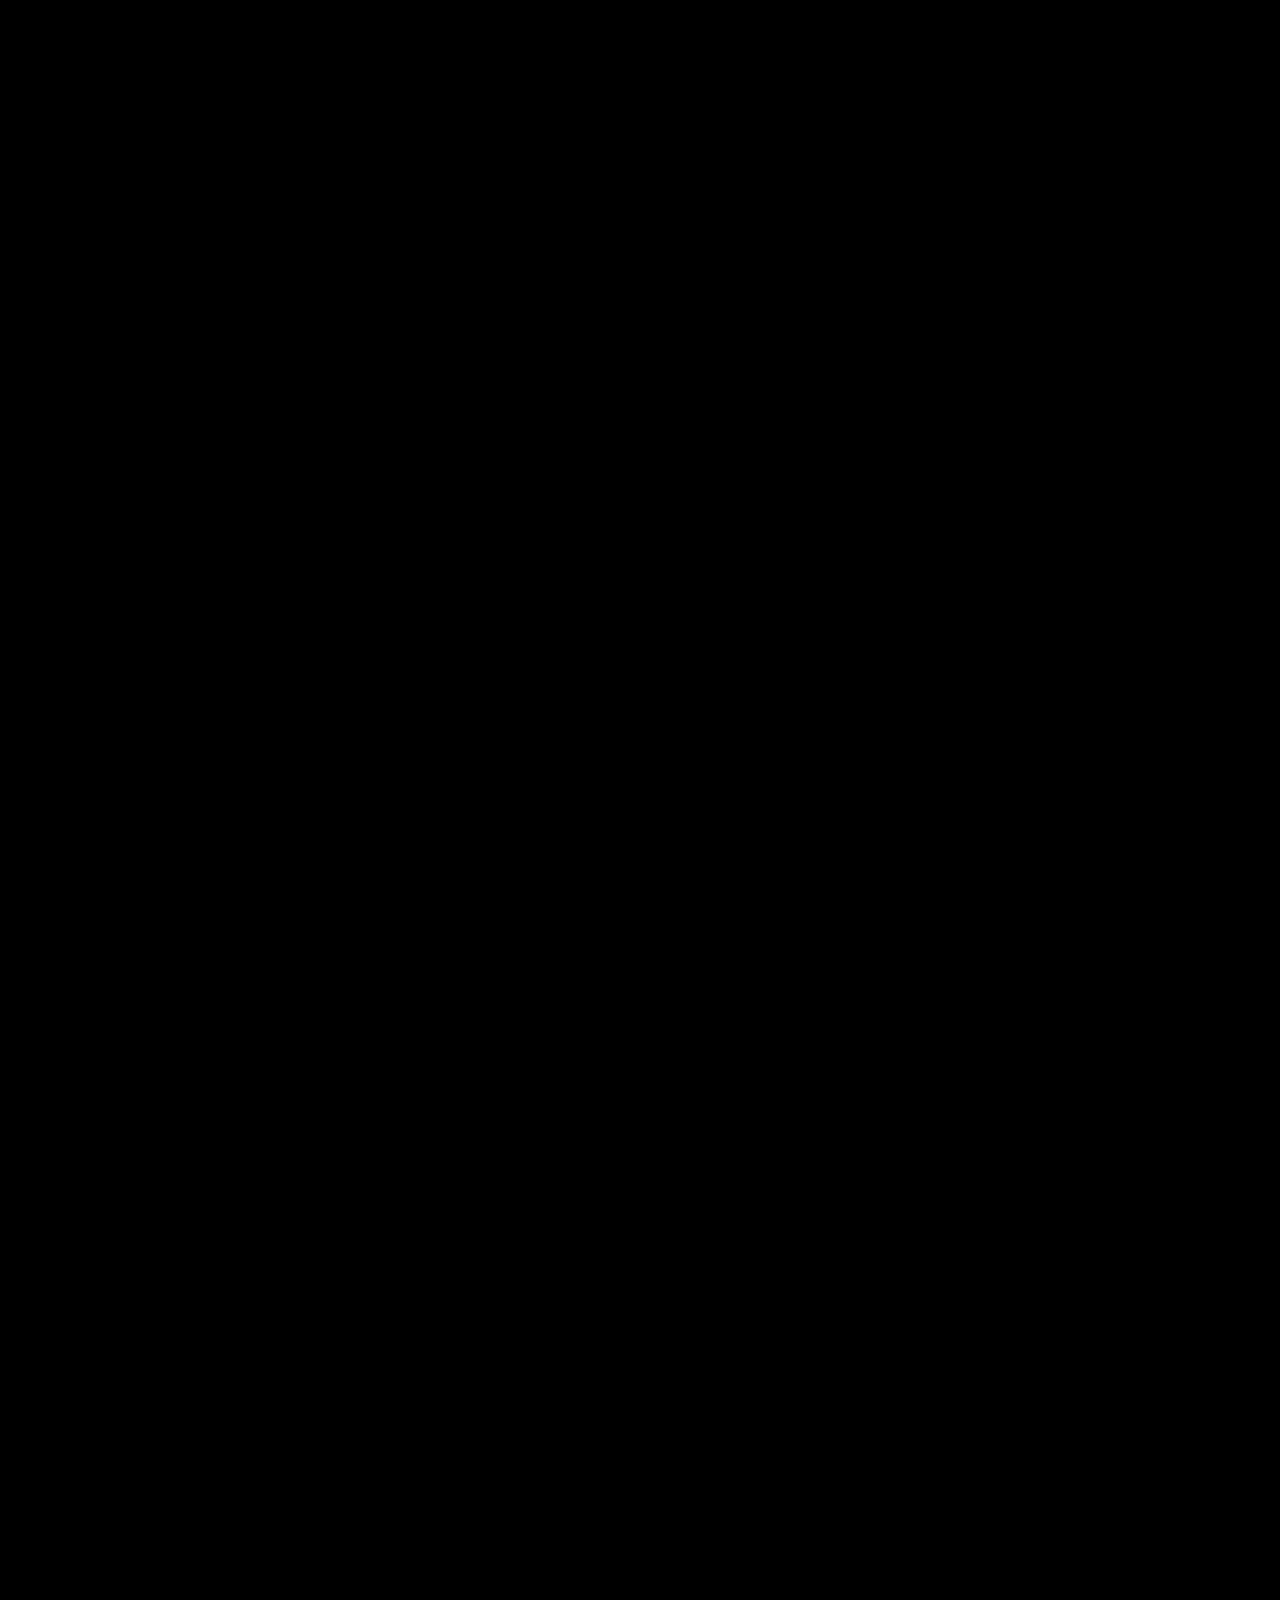
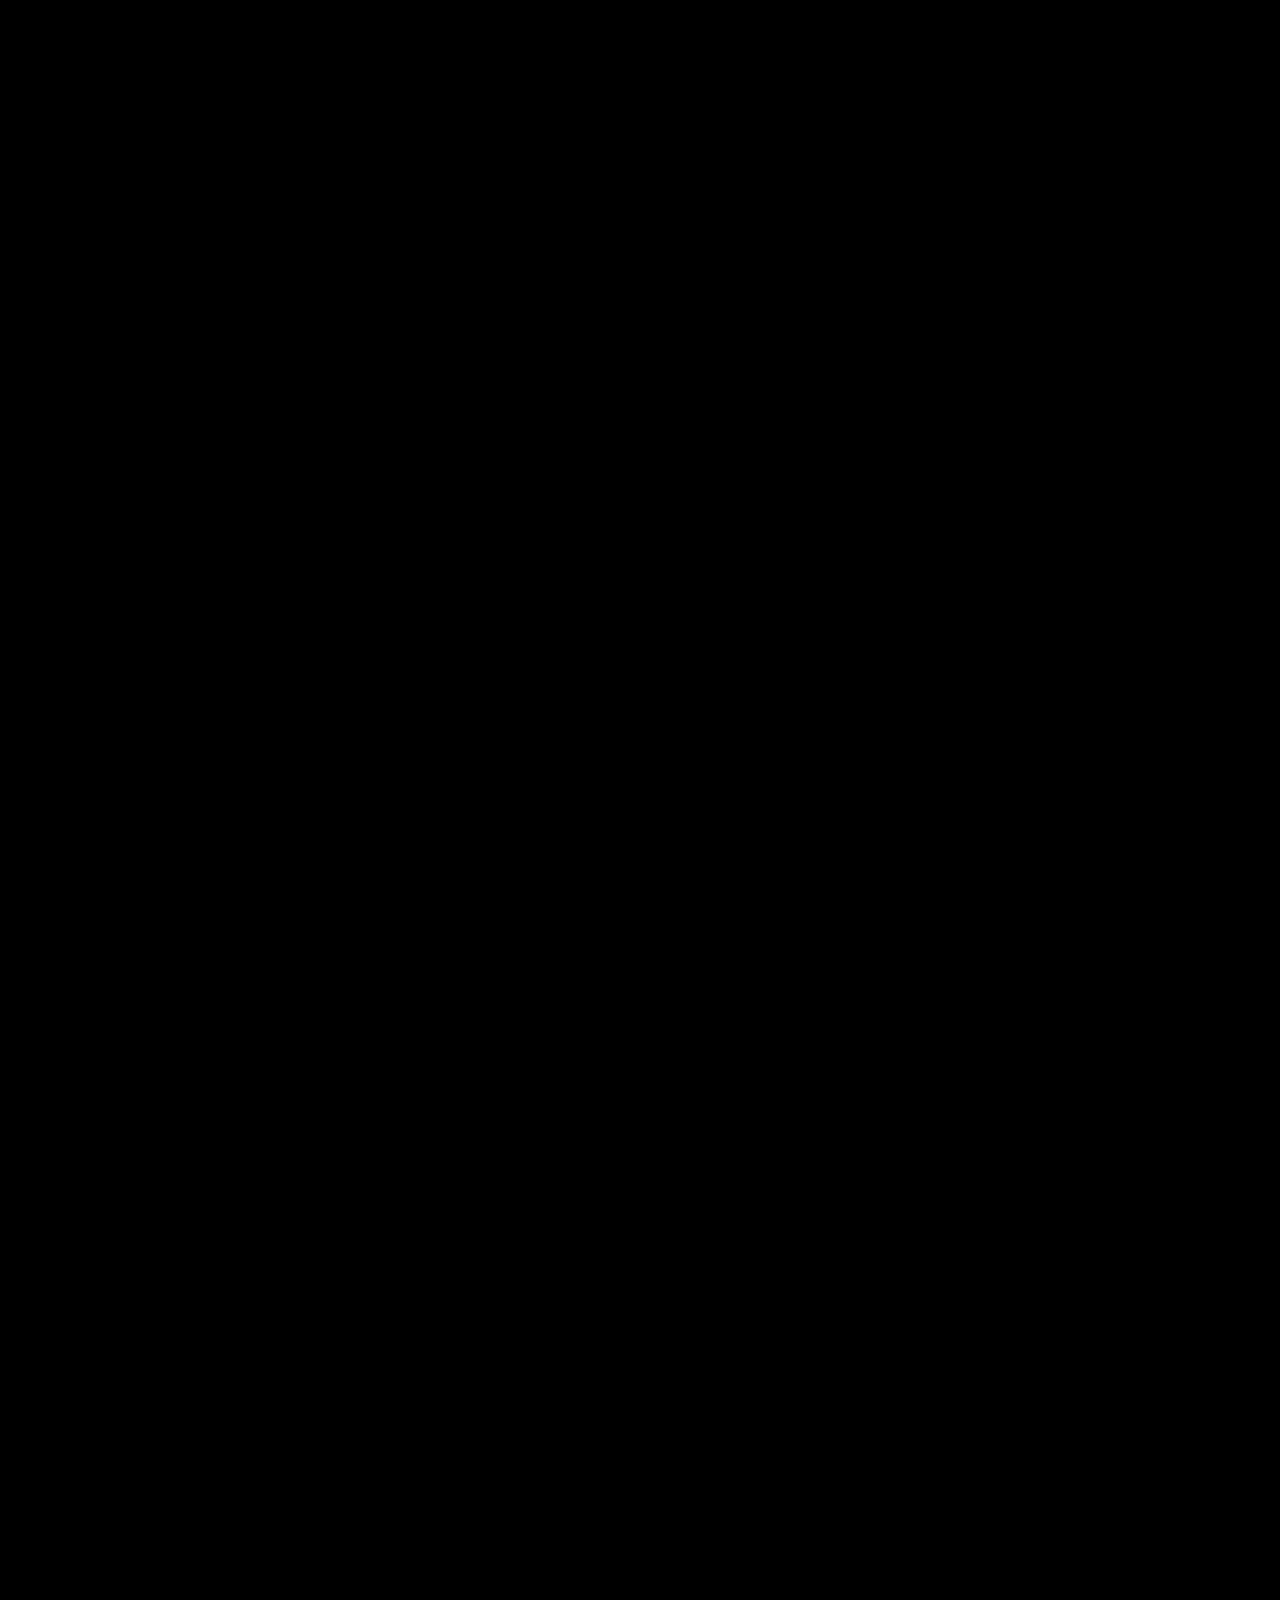
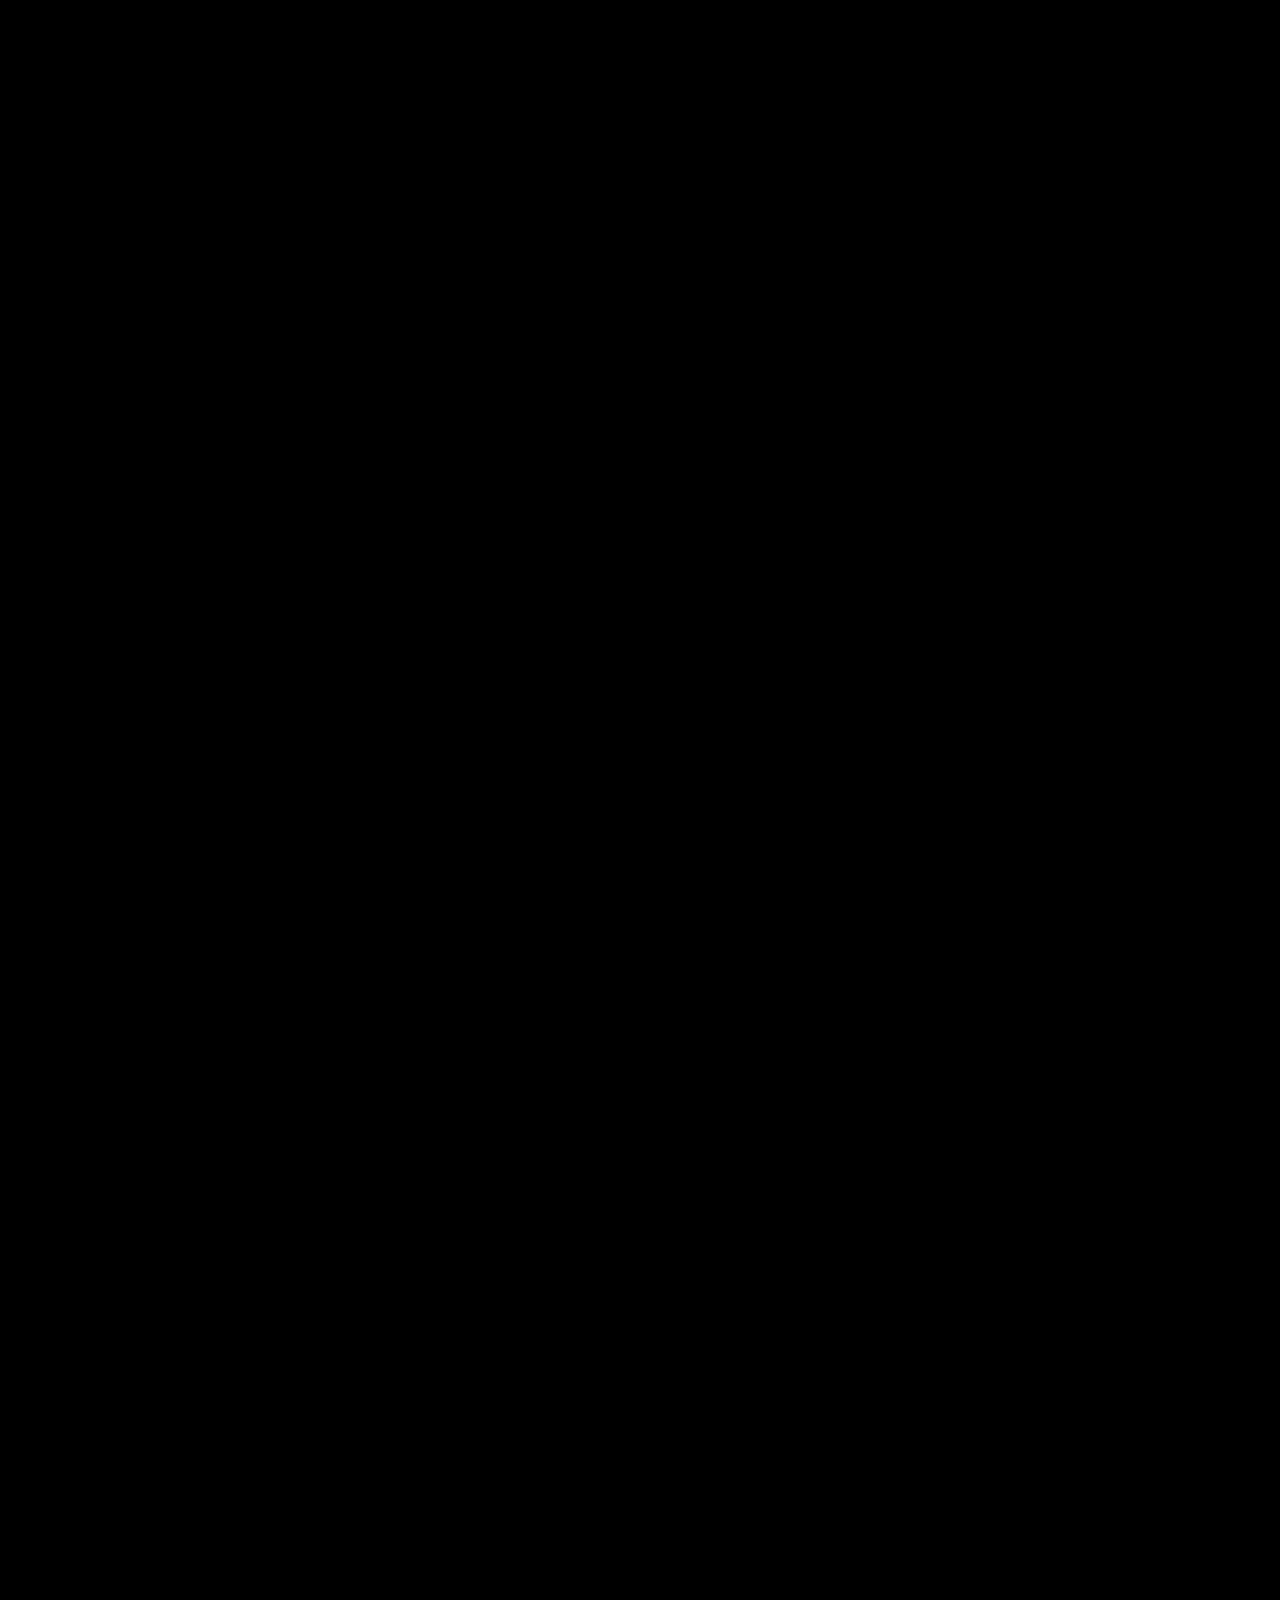
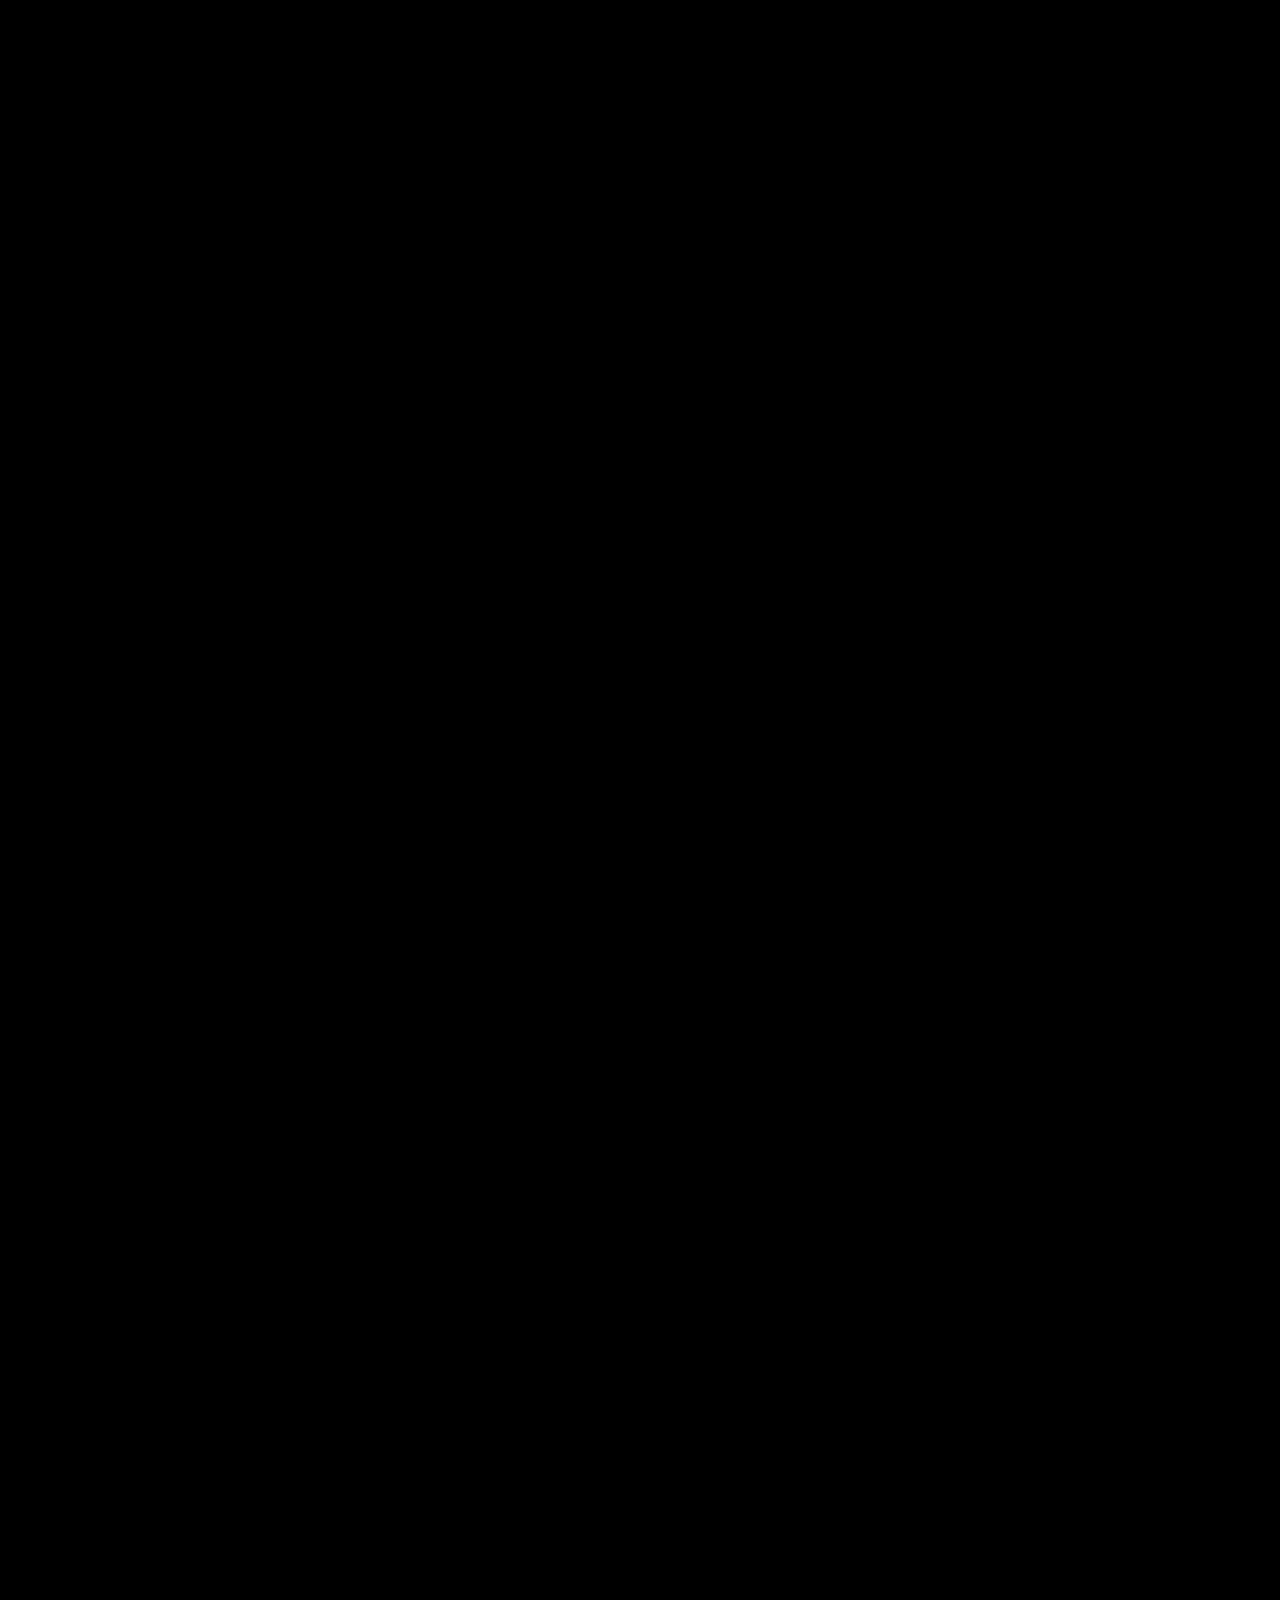
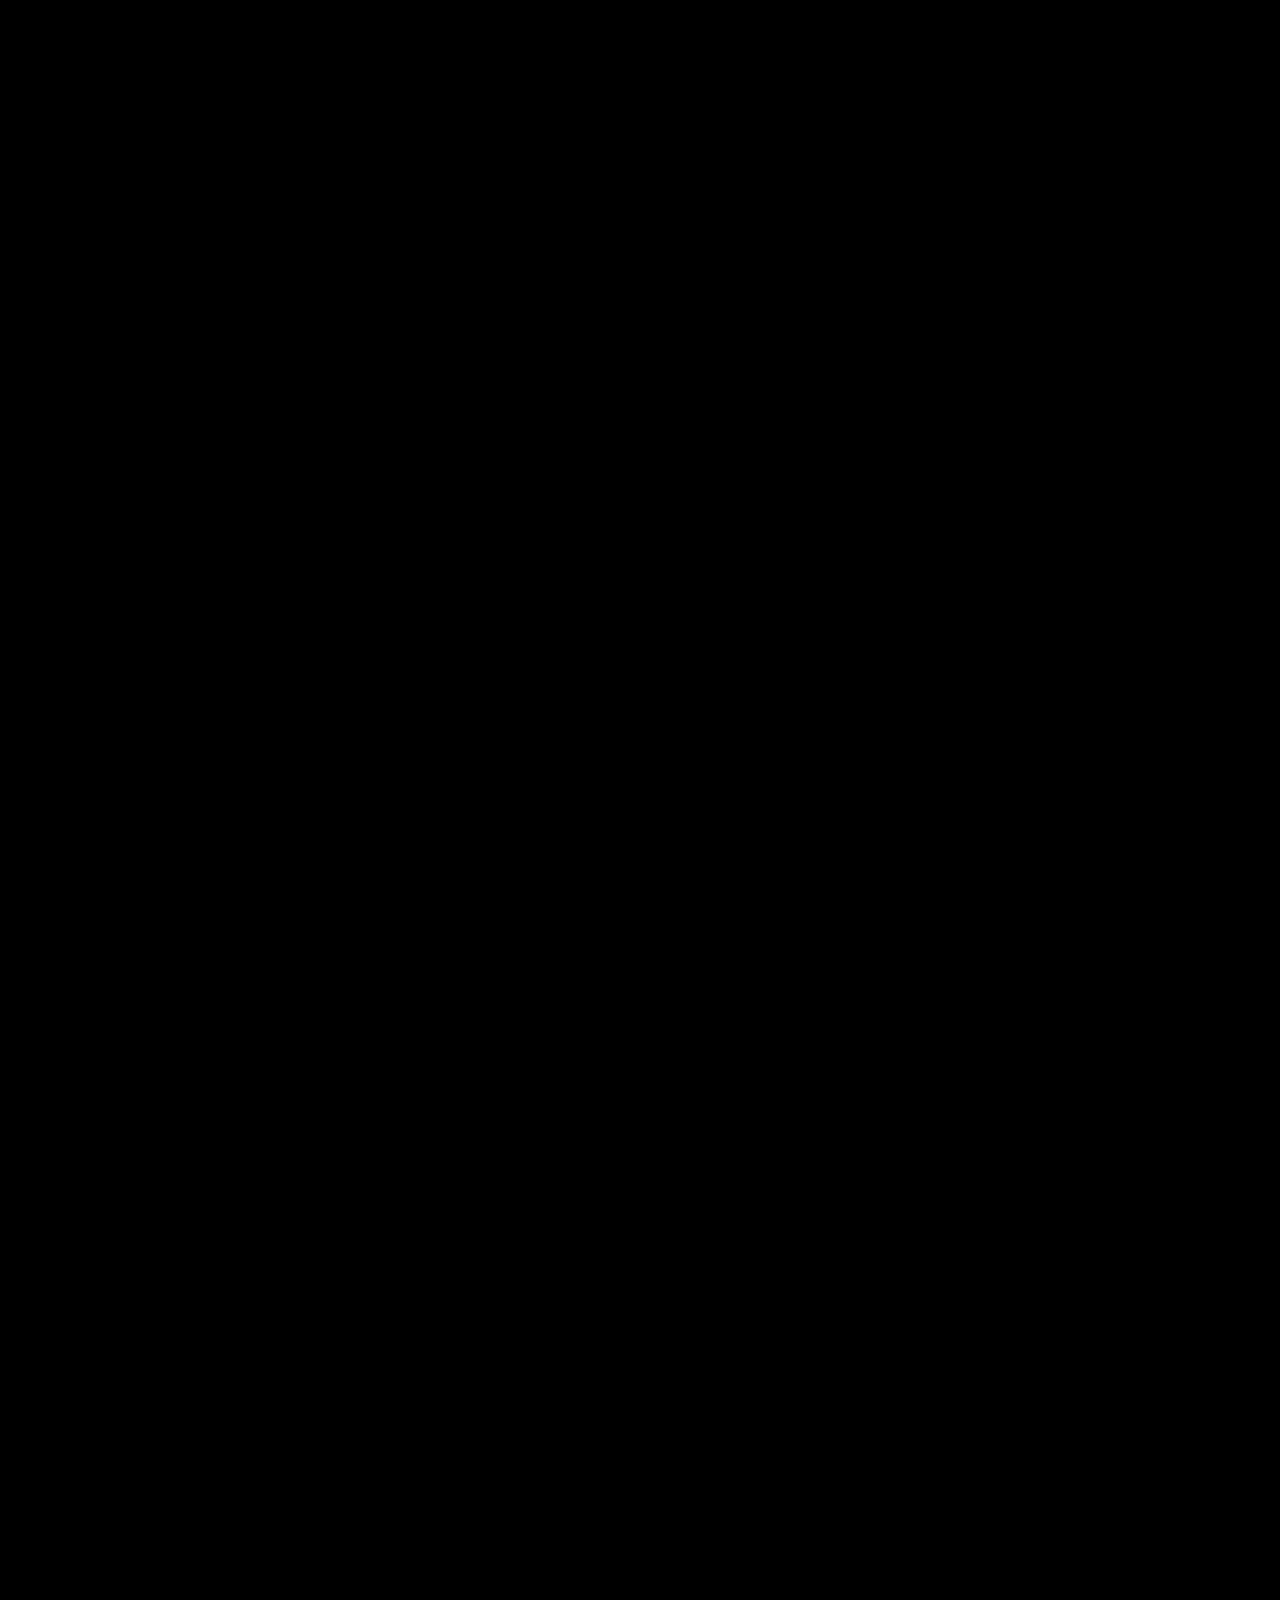
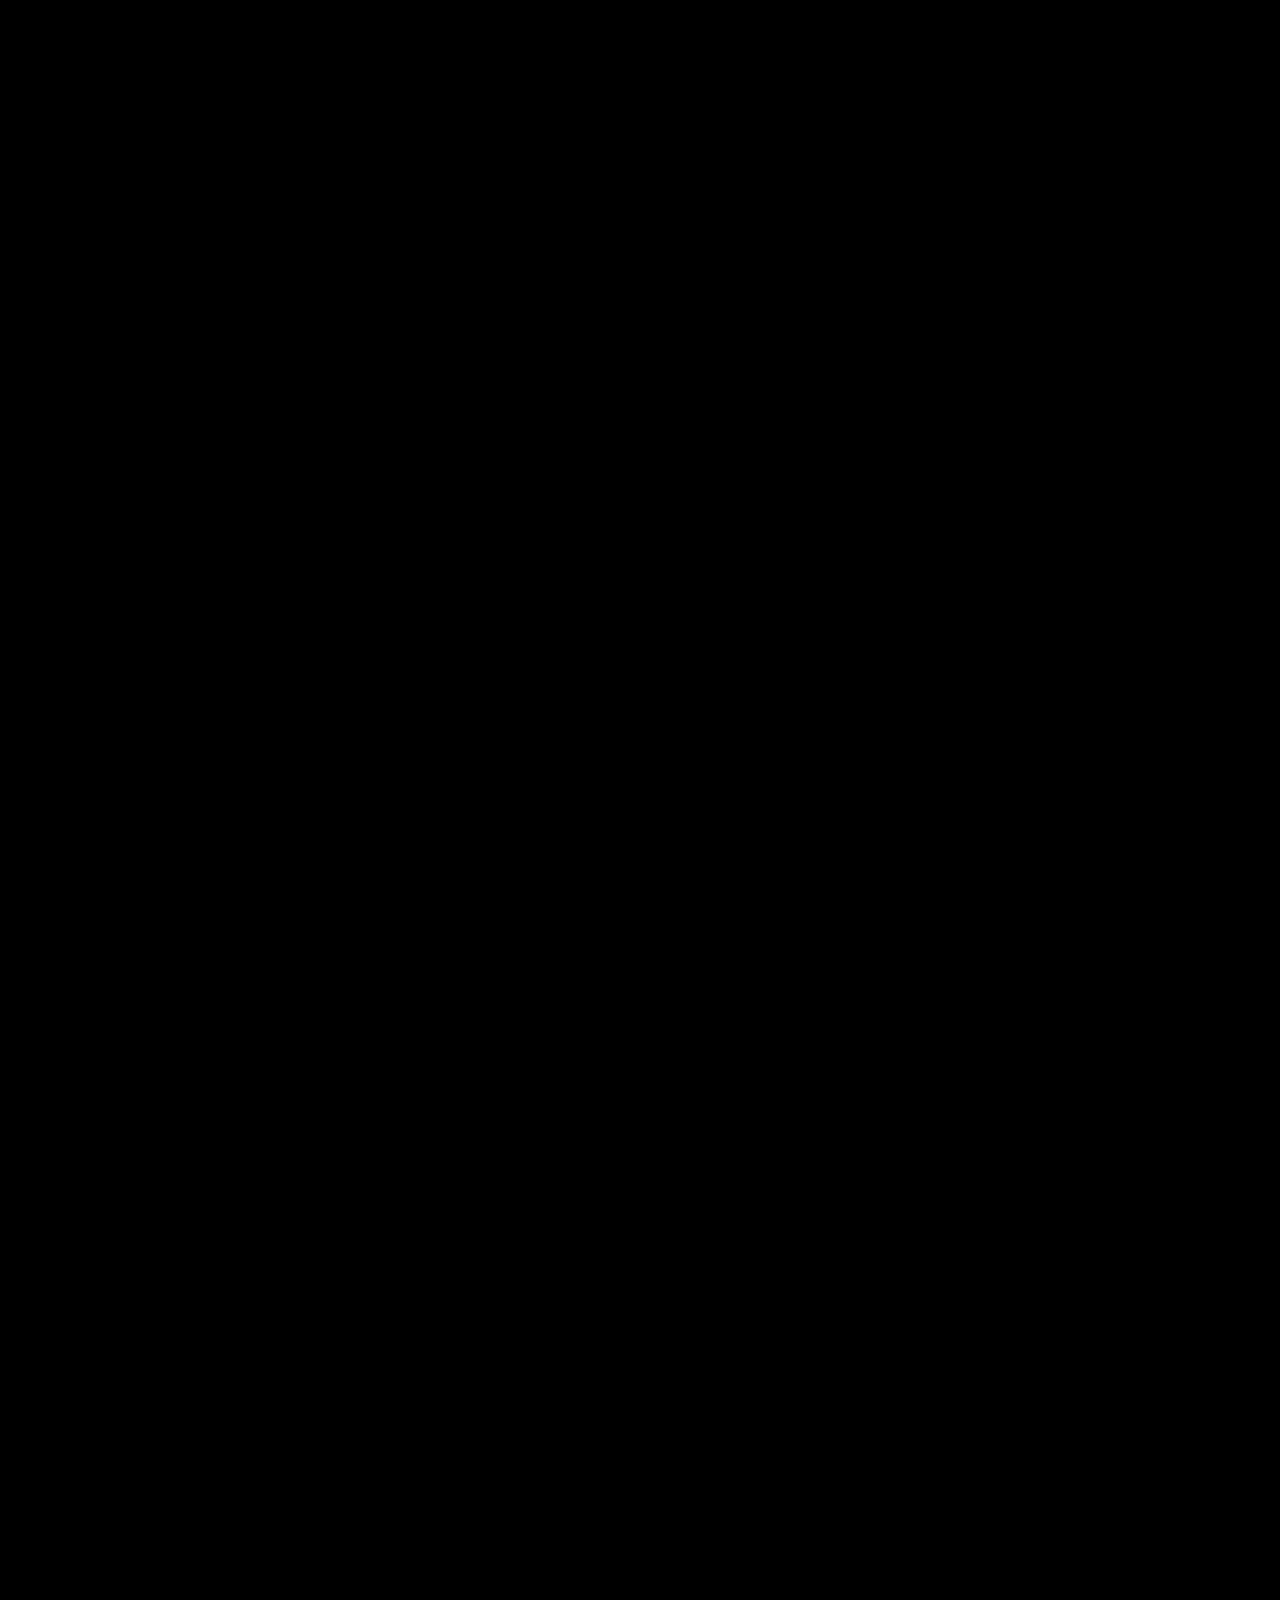
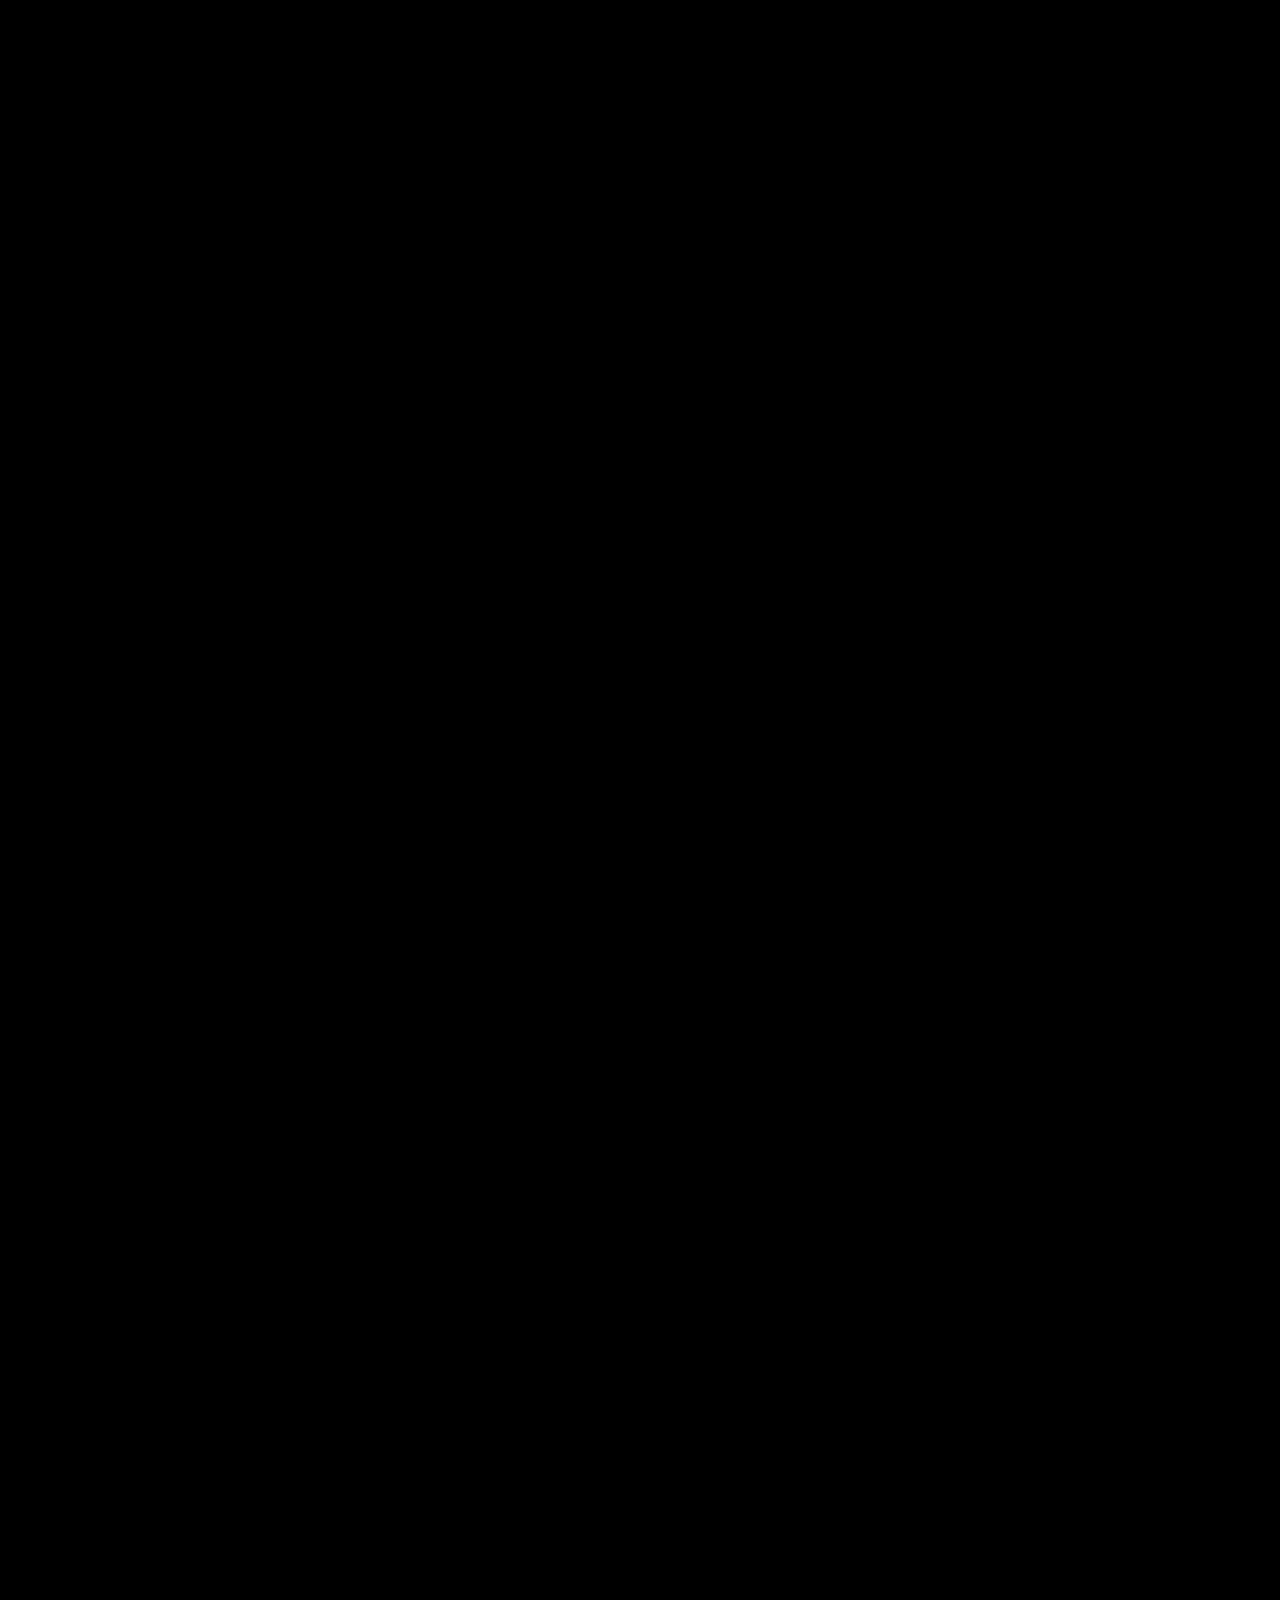
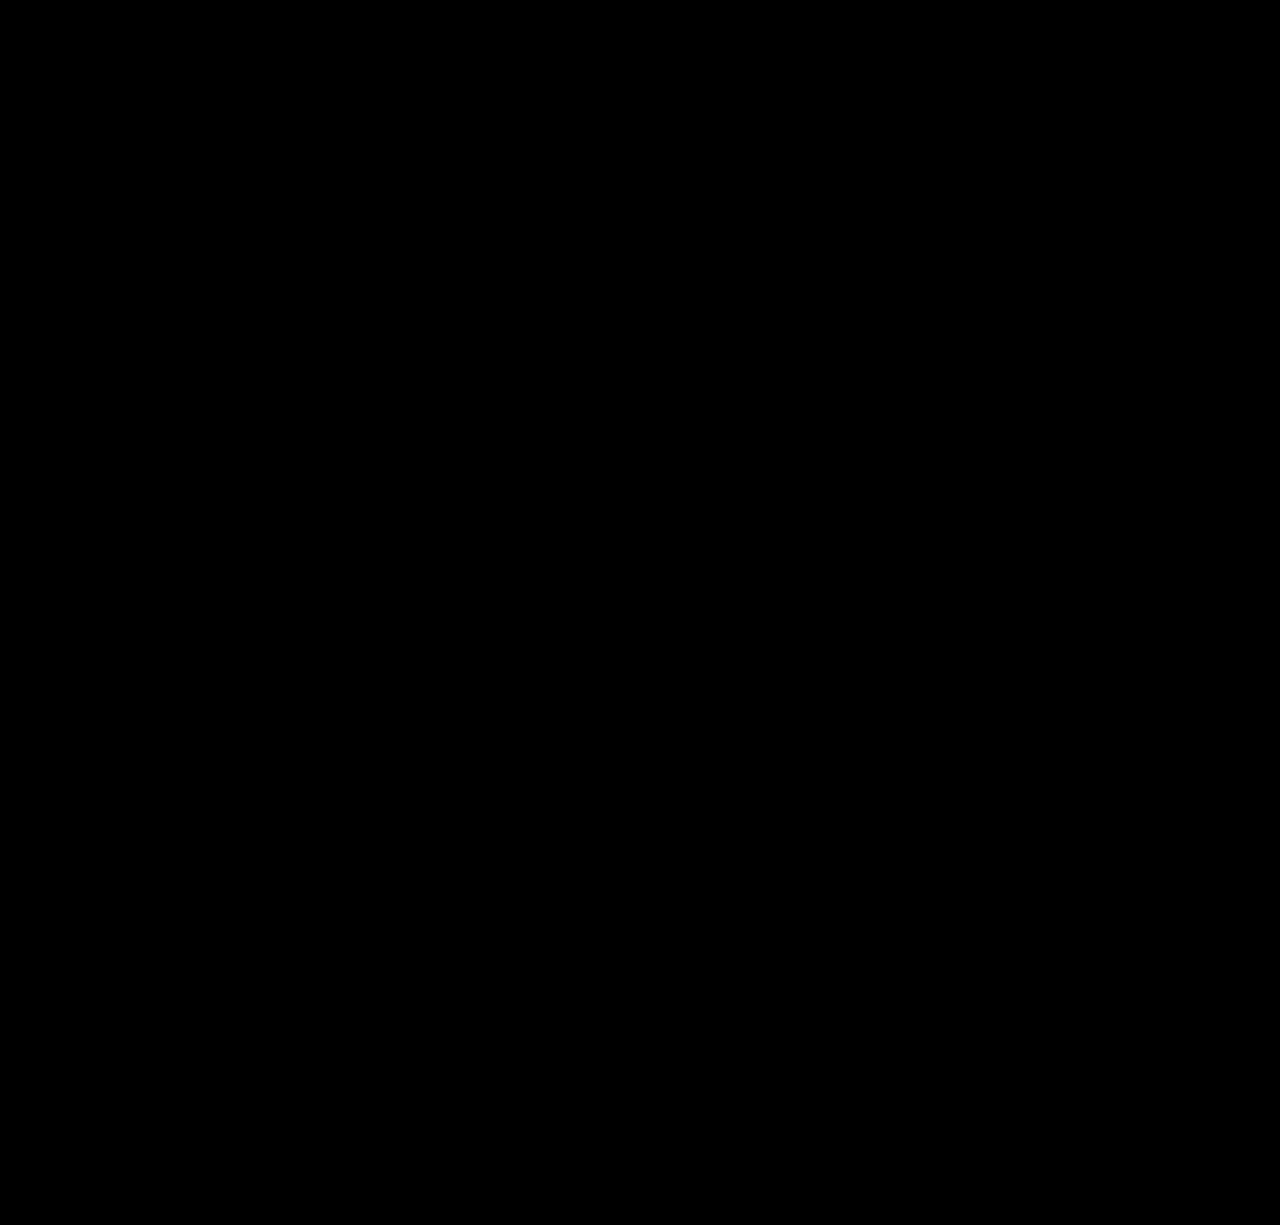
==== commit 5fe1139c: "feat(#noissue): compress images" ====
--- a/index.html
+++ b/index.html
@@ -8,7 +8,7 @@
     <meta name="viewport" content="width=device-width, initial-scale=1.0">
 
     <!-- ===== Favicon ===== -->
-    <link rel="icon" type="image/x-icon" href="../assets/imgs/favicon.png">
+    <link rel="icon" type="image/x-icon" href="./assets/imgs/favicon.png">
 
     <!-- ===== Title ===== -->
     <title>MAKOREACTOR</title>
@@ -224,7 +224,7 @@
                 <!-- ===== Full Image Start ===== -->
                 <div class="full-image-sec pt-30">
                     <div class="full-image-box">
-                        <img class="scaleDown" src="./assets/imgs/avatar.png" alt="about">
+                        <img class="scaleDown" src="./assets/imgs/avatar-min.png" alt="about">
                     </div>
                 </div>
                 <!-- ===== Full Image End ===== -->
@@ -341,6 +341,22 @@
                                 </div>
                             </div>
                         </div>
+                        <!-- Featured Cart -->
+                        <div class="featured-card">
+                            <a class="link-overlay" href="https://consensys.io/ambassadors" target="_blank"></a>
+                            <div class="img-box">
+                                <img src="./assets/imgs/ethereum-slo.png" alt="Work">
+                            </div>
+                            <div class="content">
+                                <div class="left">
+                                    <p class="title">Ethereum Slovenia</p>
+                                    <p class="subtitle">Team</p>
+                                </div>
+                                <div class="right">
+                                    <span class="date">2024</span>
+                                </div>
+                            </div>
+                        </div>
 
                     </div>
                 </section>
@@ -380,142 +396,142 @@
                         <li>
 
                                 <div class="partner-box">
-                                    <img src="./assets/imgs/img1.JPG" alt="Partner">
-                                </div>
-
-                        </li>
-                        <li>
-
-                                <div class="partner-box">
-                                    <img src="./assets/imgs/img2.jpeg" alt="Partner">
-                                </div>
-
-                        </li>
-                        <li>
-
-                                <div class="partner-box">
-                                    <img src="./assets/imgs/img3.jpeg" alt="Partner">
-                                </div>
-
-                        </li>
-                        <li>
-
-                                <div class="partner-box">
-                                    <img src="./assets/imgs/img4.JPG" alt="Partner">
-                                </div>
-
-                        </li>
-                        <li>
-
-                                <div class="partner-box">
-                                    <img src="./assets/imgs/img5.jpeg" alt="Partner">
+                                    <img src="./assets/imgs/compressed/img1.JPG" alt="Partner">
+                                </div>
+
+                        </li>
+                        <li>
+
+                                <div class="partner-box">
+                                    <img src="./assets/imgs/compressed/img2.jpeg" alt="Partner">
+                                </div>
+
+                        </li>
+                        <li>
+
+                                <div class="partner-box">
+                                    <img src="./assets/imgs/compressed/img3.jpeg" alt="Partner">
+                                </div>
+
+                        </li>
+                        <li>
+
+                                <div class="partner-box">
+                                    <img src="./assets/imgs/compressed/img4.JPG" alt="Partner">
+                                </div>
+
+                        </li>
+                        <li>
+
+                                <div class="partner-box">
+                                    <img src="./assets/imgs/compressed/img5.jpeg" alt="Partner">
                                 </div>
 
                         </li>
                         <li>
 
                             <div class="partner-box">
-                                <img src="./assets/imgs/img20.JPG" alt="Partner">
+                                <img src="./assets/imgs/compressed/img20.JPG" alt="Partner">
                             </div>
 
                         </li>
                         <li>
 
                             <div class="partner-box">
-                                <img src="./assets/imgs/img21.png" alt="Partner">
+                                <img src="./assets/imgs/compressed/img21.png" alt="Partner">
                             </div>
 
                         </li>
                         <li>
 
                             <div class="partner-box">
-                                <img src="./assets/imgs/img22.png" alt="Partner">
-                            </div>
-
-                        </li>
-                        <li>
-
-                                <div class="partner-box">
-                                    <img src="./assets/imgs/img6.jpeg" alt="Partner">
+                                <img src="./assets/imgs/compressed/img22.png" alt="Partner">
+                            </div>
+
+                        </li>
+                        <li>
+
+                                <div class="partner-box">
+                                    <img src="./assets/imgs/compressed/img6.jpeg" alt="Partner">
                                 </div>
 
                         </li>
                         <li>
 
                                 <div class="partner-bo ">
-                                    <img src="./assets/imgs/img7.jpeg" alt="Partner">
-                                </div>
-                        </li>
-                        <li>
-
-                                <div class="partner-box">
-                                    <img src="./assets/imgs/img8.jpeg" alt="Partner">
-                                </div>
-
-                        </li>
-                        <li>
-
-                                <div class="partner-box">
-                                    <img src="./assets/imgs/img9.jpeg" alt="Partner">
-                                </div>
-
-                        </li>
-                        <li>
-                                <div class="partner-box">
-                                    <img src="./assets/imgs/img10.jpeg" alt="Partner">
+                                    <img src="./assets/imgs/compressed/img7.jpeg" alt="Partner">
+                                </div>
+                        </li>
+                        <li>
+
+                                <div class="partner-box">
+                                    <img src="./assets/imgs/compressed/img8.jpeg" alt="Partner">
+                                </div>
+
+                        </li>
+                        <li>
+
+                                <div class="partner-box">
+                                    <img src="./assets/imgs/compressed/img9.jpeg" alt="Partner">
+                                </div>
+
+                        </li>
+                        <li>
+                                <div class="partner-box">
+                                    <img src="./assets/imgs/compressed/img10.jpeg" alt="Partner">
                                 </div>
                         </li>
                         <li>
 
                             <div class="partner-box">
-                                <img src="./assets/imgs/img1.JPG" alt="Partner">
-                            </div>
-
-                        </li>
-                        <li>
-
-                                <div class="partner-box">
-                                    <img src="./assets/imgs/img11.JPG" alt="Partner">
-                                </div>
-
-                        </li>
-                        <li>
-
-                                <div class="partner-box">
-                                    <img src="./assets/imgs/img12.JPG" alt="Partner">
-                                </div>
-
-                        </li>
-                        <li>
-
-                                <div class="partner-box">
-                                    <img src="./assets/imgs/img13.JPG" alt="Partner">
-                                </div>
-                        </li>
-                        <li>
-
-                                <div class="partner-box">
-                                    <img src="./assets/imgs/img14.JPG" alt="Partner">
-                                </div>
-
-                        </li>
-                        <li>
-
-                                <div class="partner-box">
-                                    <img src="./assets/imgs/img15.JPG" alt="Partner">
-                                </div>
-                        </li>
-                        <li>
-
-                                <div class="partner-box">
-                                    <img src="./assets/imgs/img17.JPG" alt="Partner">
-                                </div>
-
-                        </li>
-                        <li>
-
-                                <div class="partner-box">
-                                    <img src="./assets/imgs/img18.JPG" alt="Partner">
+                                <img src="./assets/imgs/compressed/img1.JPG" alt="Partner">
+                            </div>
+
+                        </li>
+                        <li>
+
+                                <div class="partner-box">
+                                    <img src="./assets/imgs/compressed/img11.JPG" alt="Partner">
+                                </div>
+
+                        </li>
+                        <li>
+
+                                <div class="partner-box">
+                                    <img src="./assets/imgs/compressed/img12.JPG" alt="Partner">
+                                </div>
+
+                        </li>
+                        <li>
+
+                                <div class="partner-box">
+                                    <img src="./assets/imgs/compressed/img13.JPG" alt="Partner">
+                                </div>
+                        </li>
+                        <li>
+
+                                <div class="partner-box">
+                                    <img src="./assets/imgs/compressed/img14.JPG" alt="Partner">
+                                </div>
+
+                        </li>
+                        <li>
+
+                                <div class="partner-box">
+                                    <img src="./assets/imgs/compressed/img15.jpg" alt="Partner">
+                                </div>
+                        </li>
+                        <li>
+
+                                <div class="partner-box">
+                                    <img src="./assets/imgs/compressed/img17.jpg" alt="Partner">
+                                </div>
+
+                        </li>
+                        <li>
+
+                                <div class="partner-box">
+                                    <img src="./assets/imgs/compressed/img18.JPG" alt="Partner">
                                 </div>
                         </li>
                     </ul>
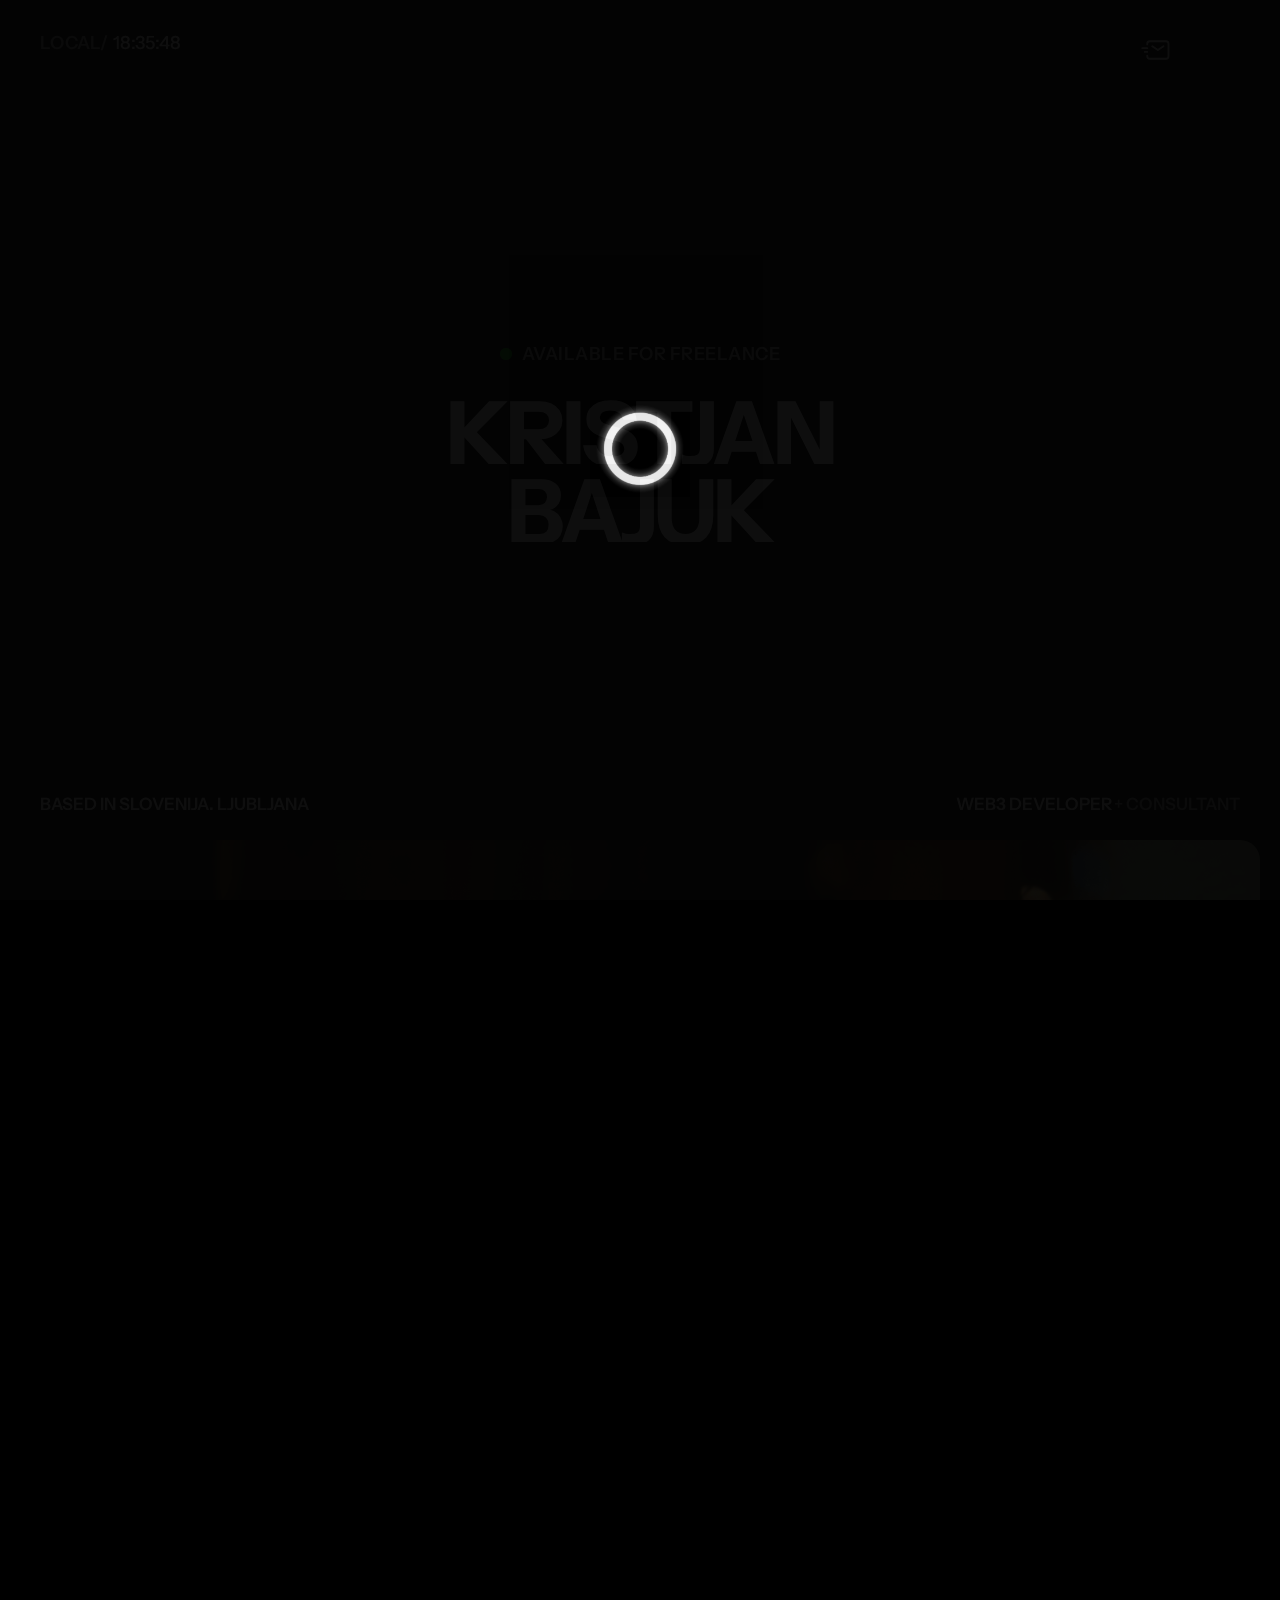
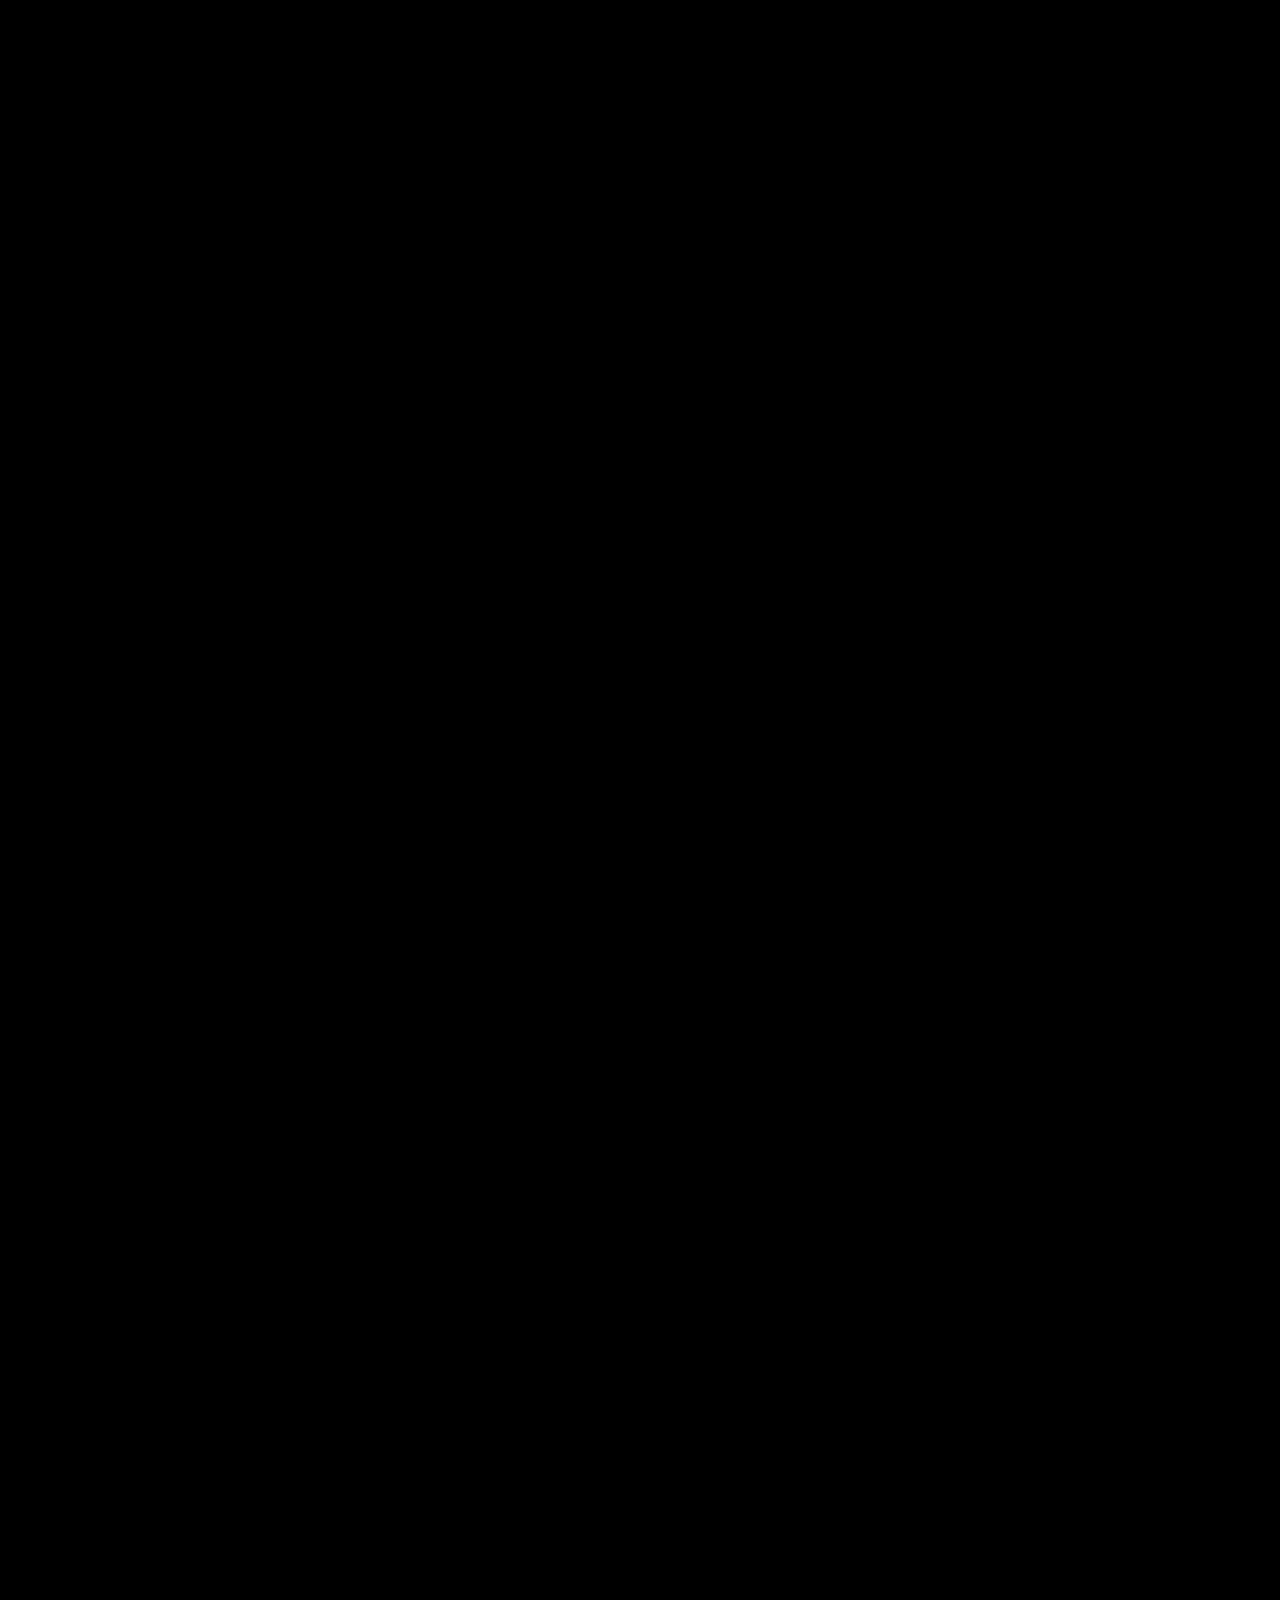
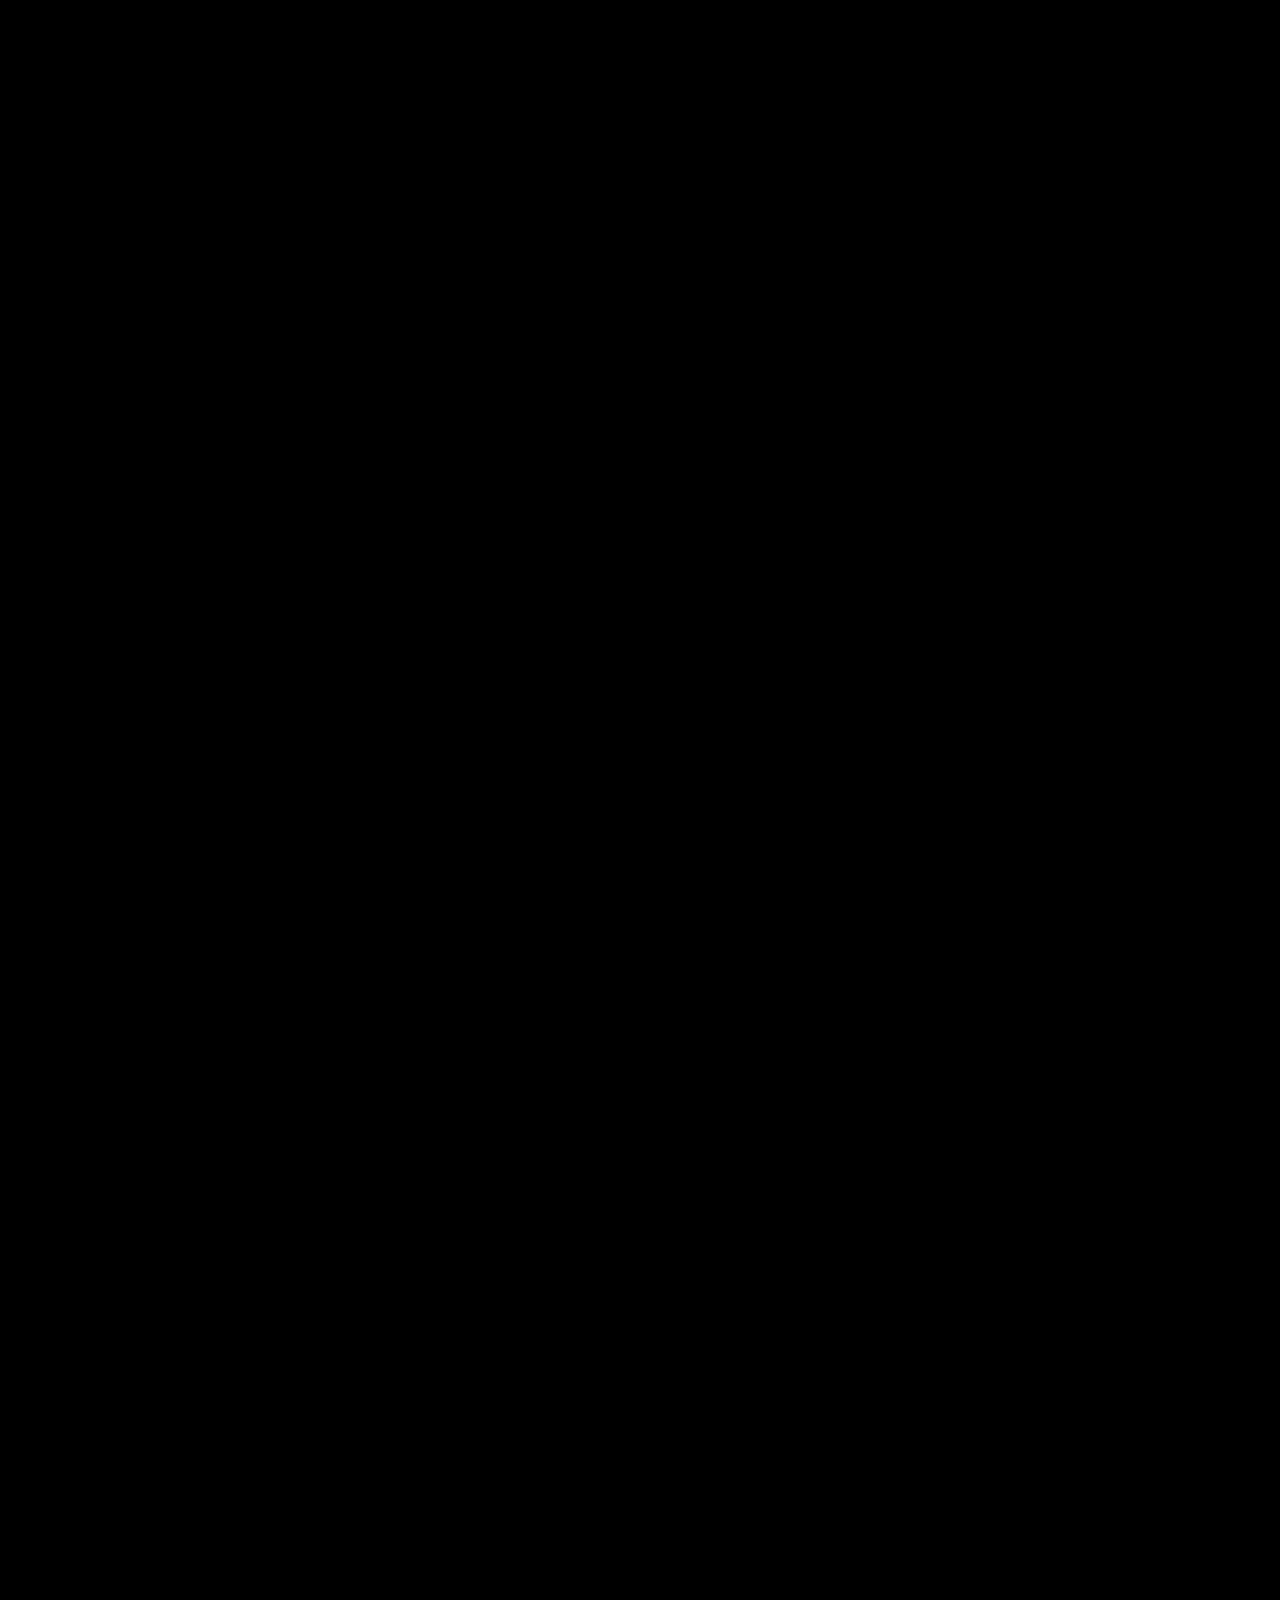
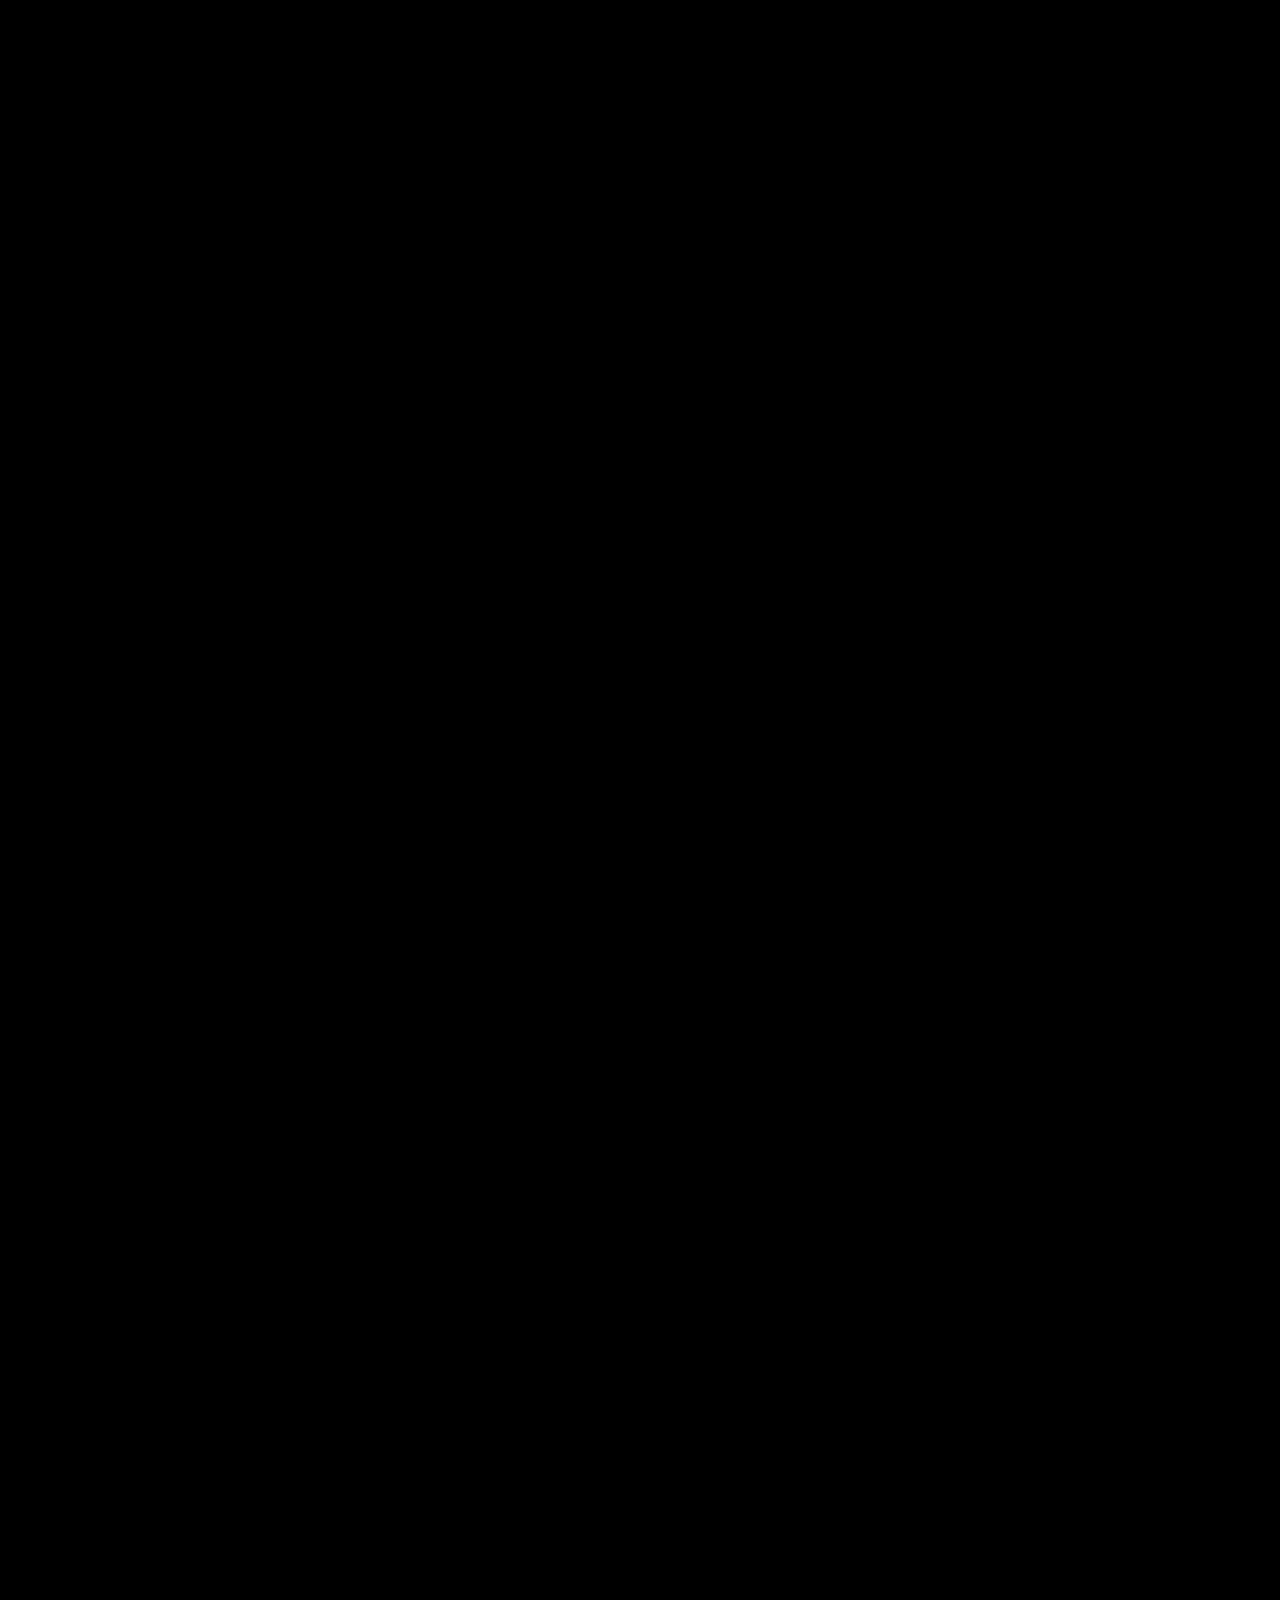
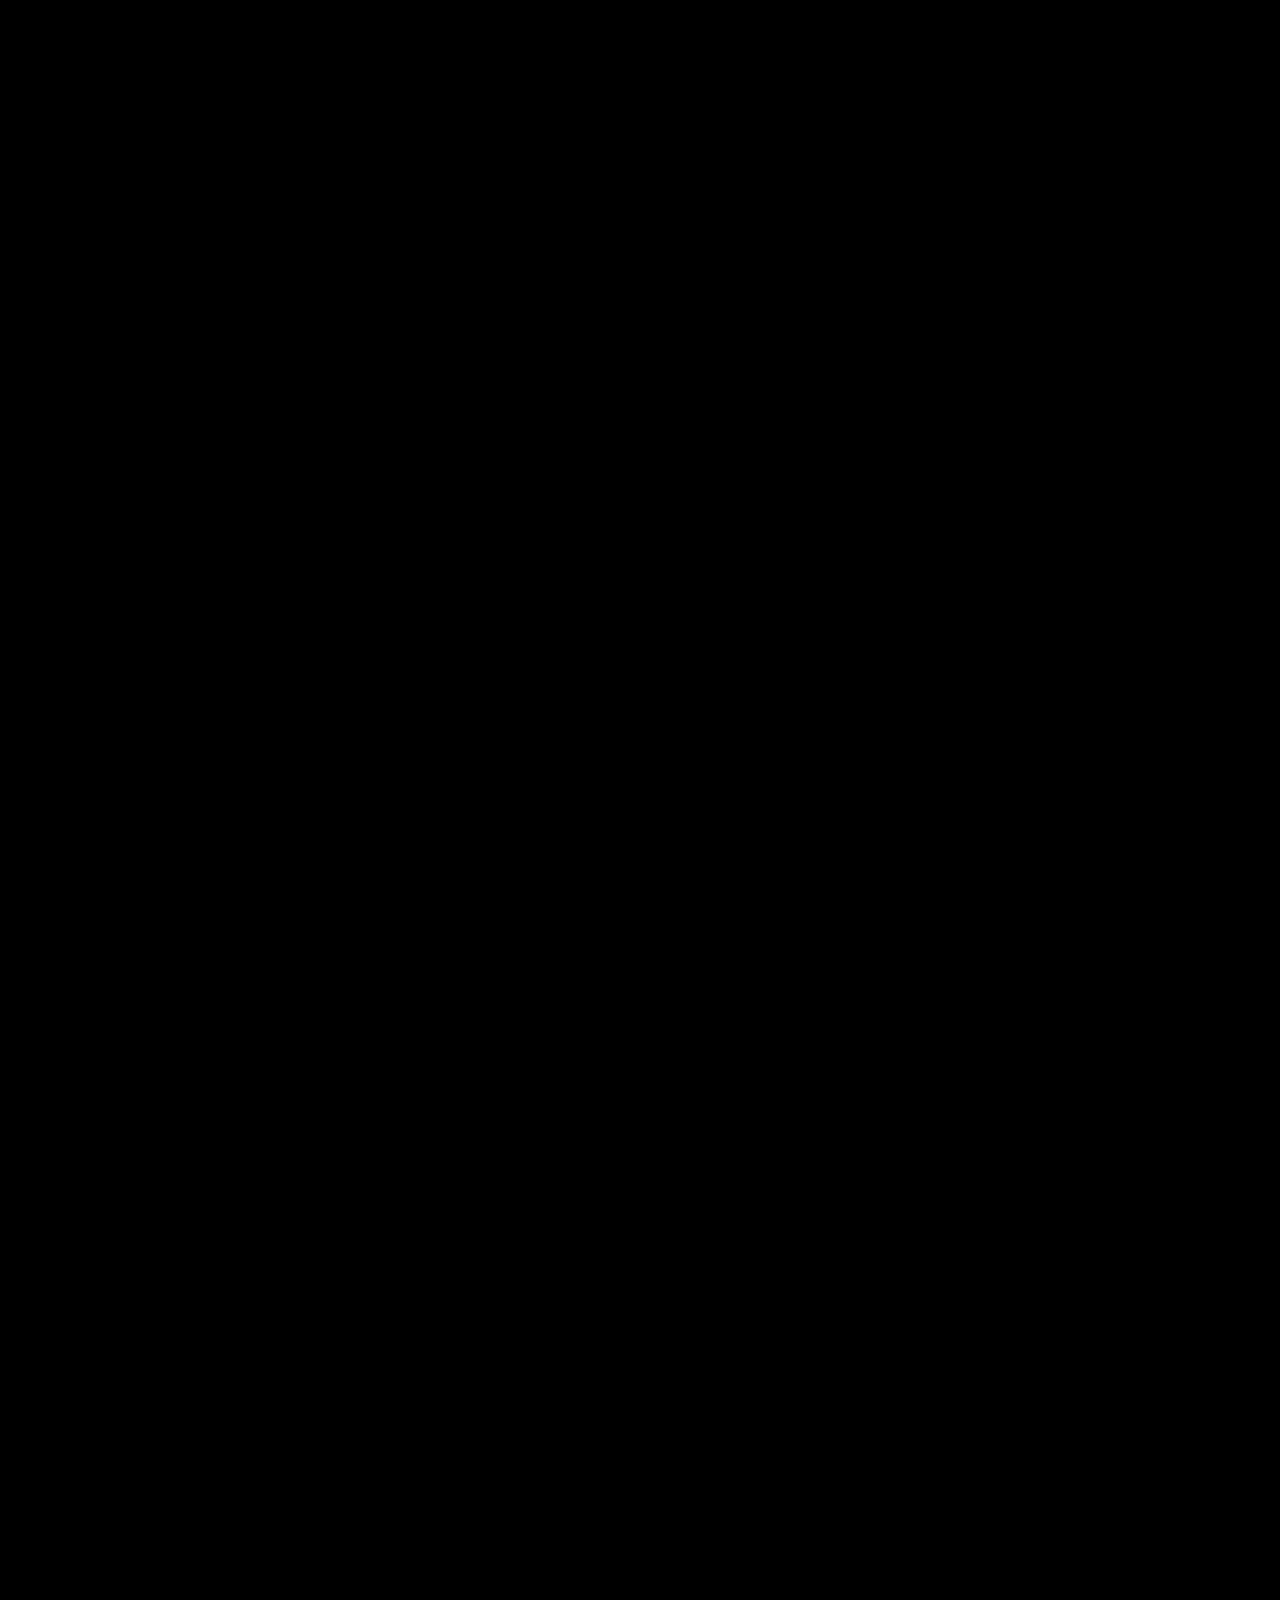
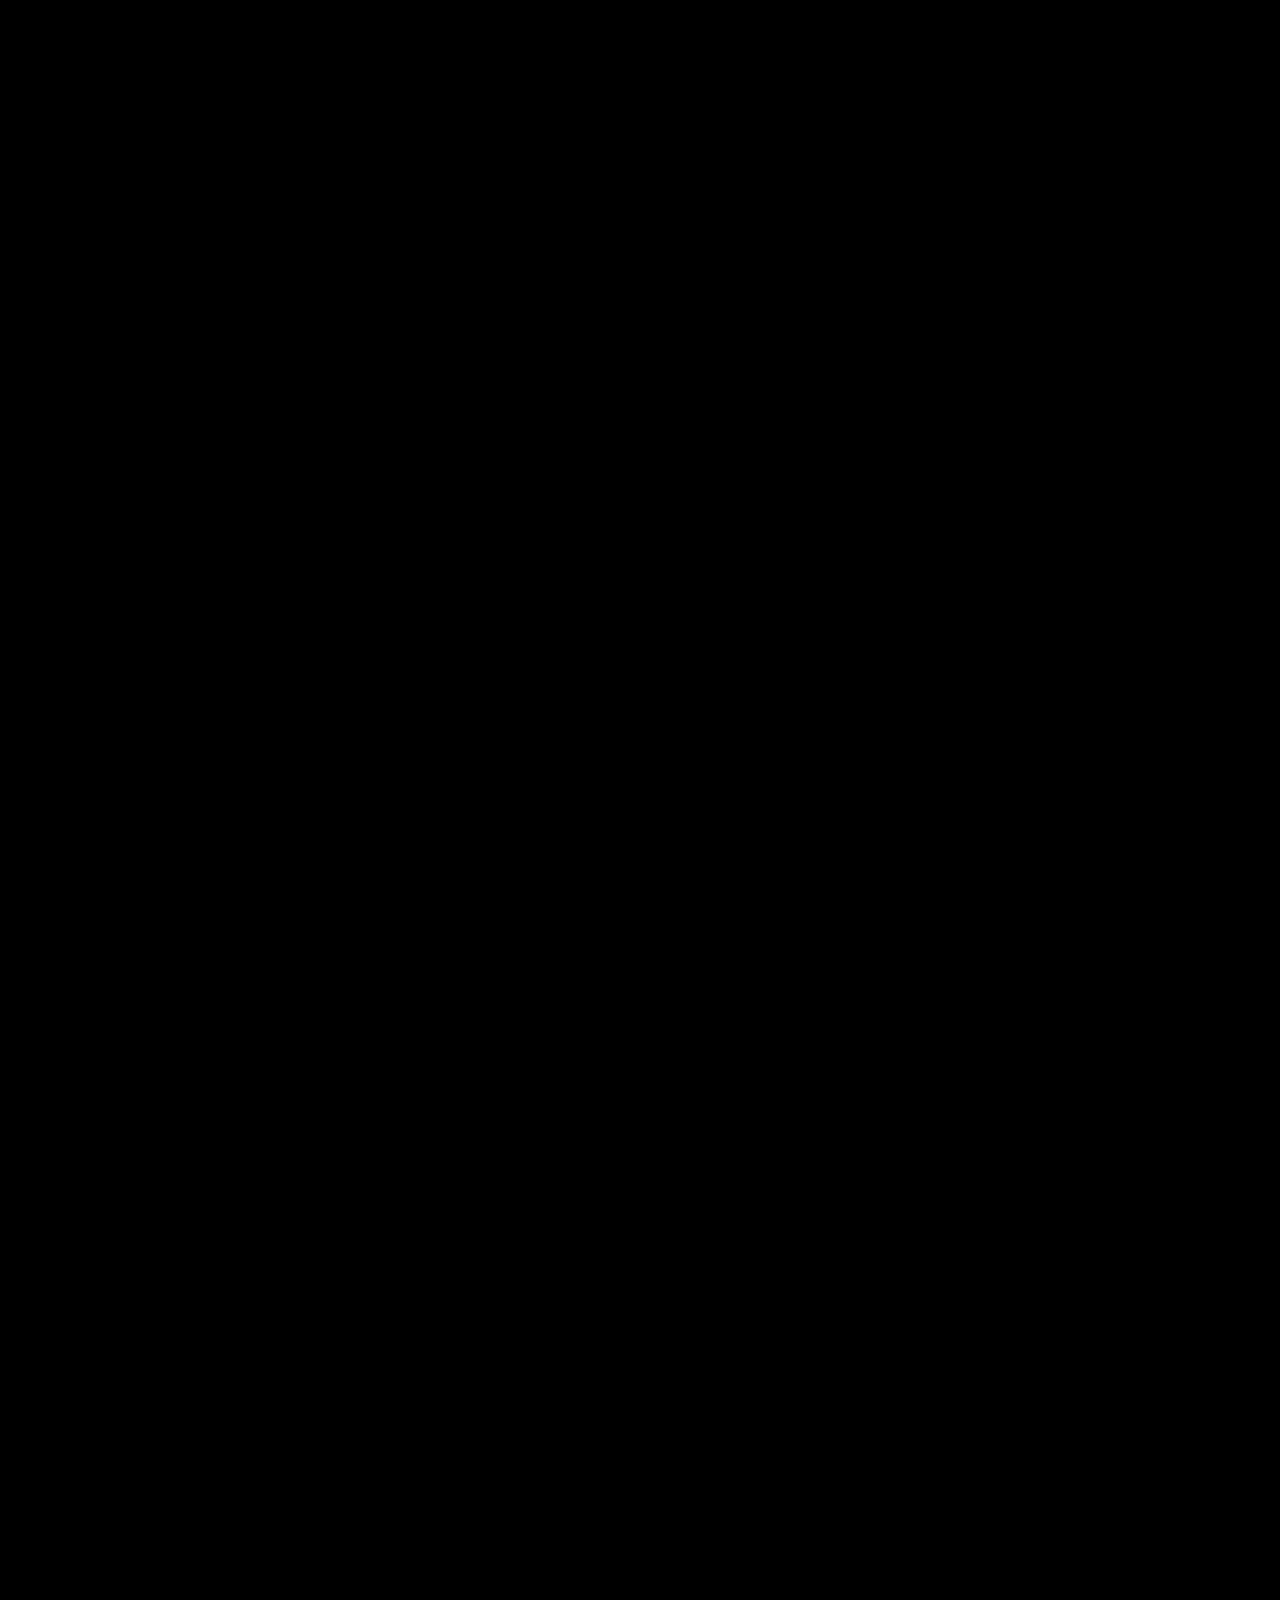
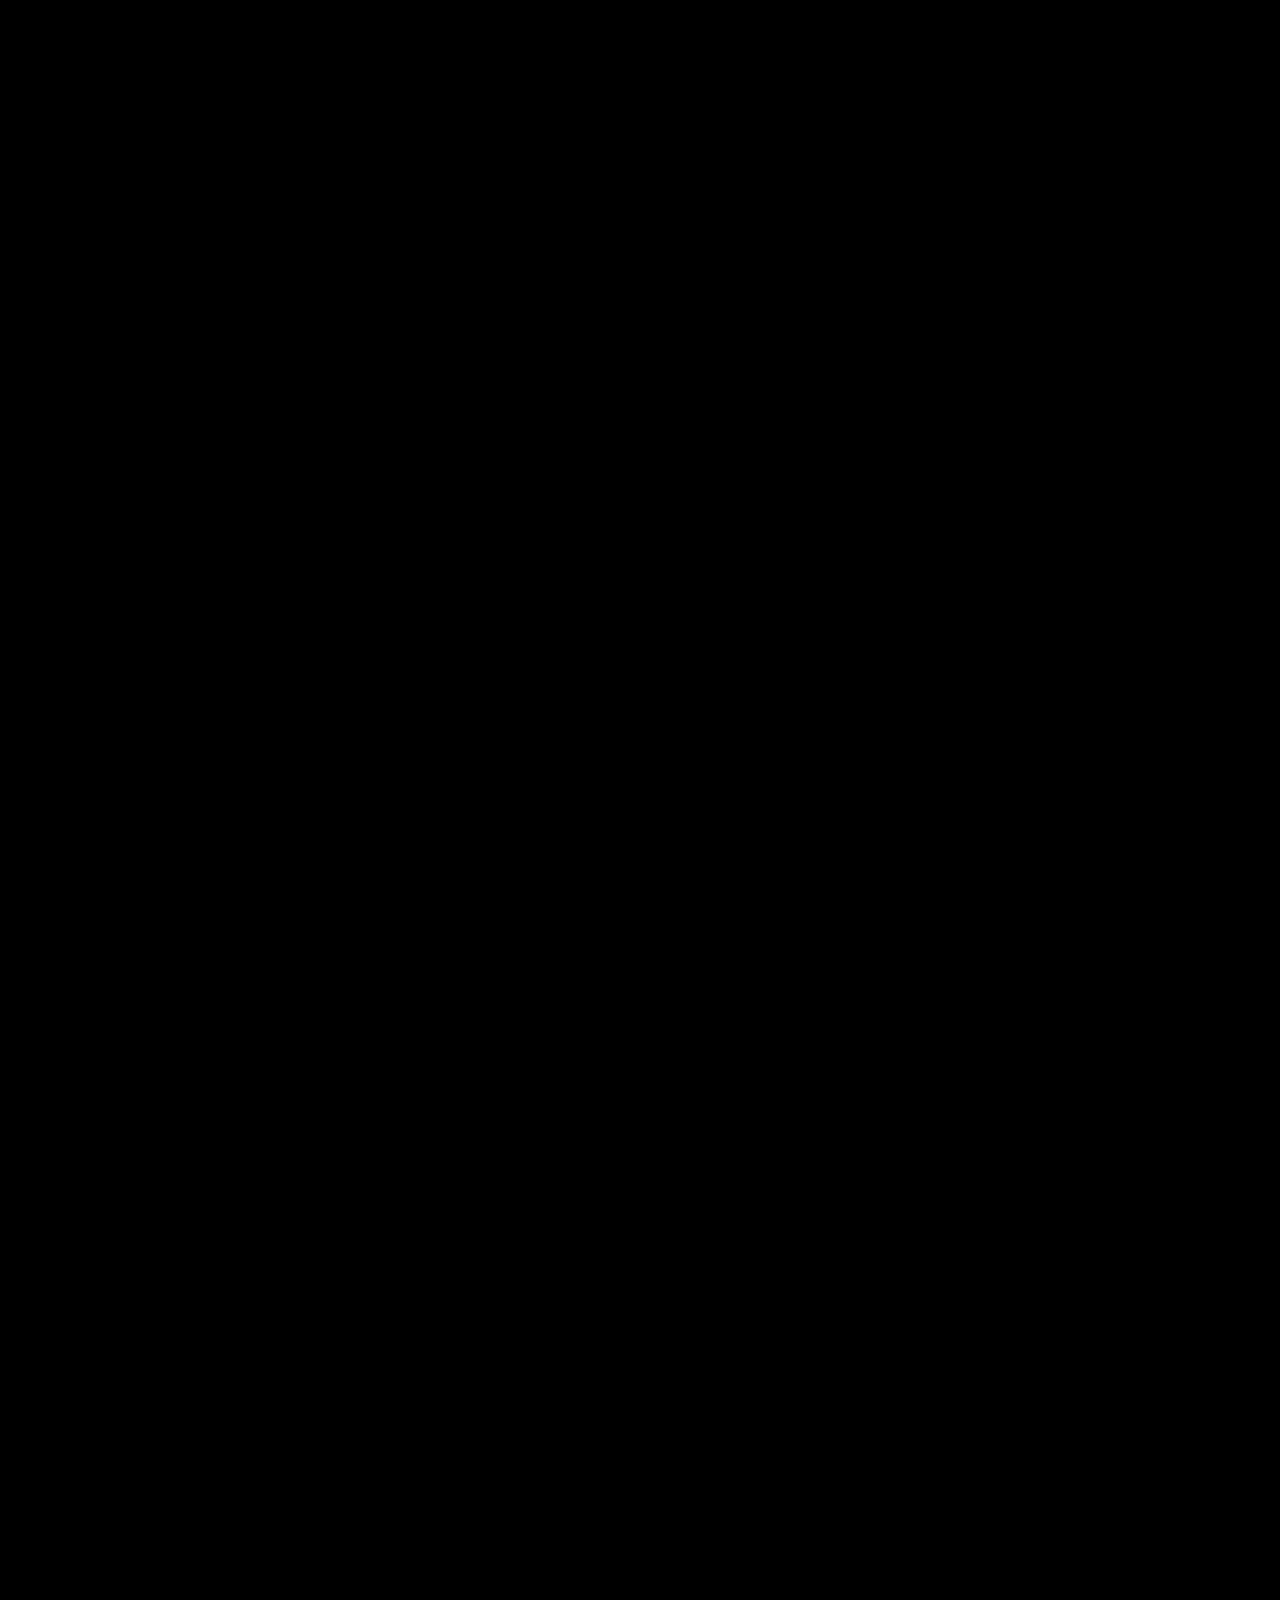
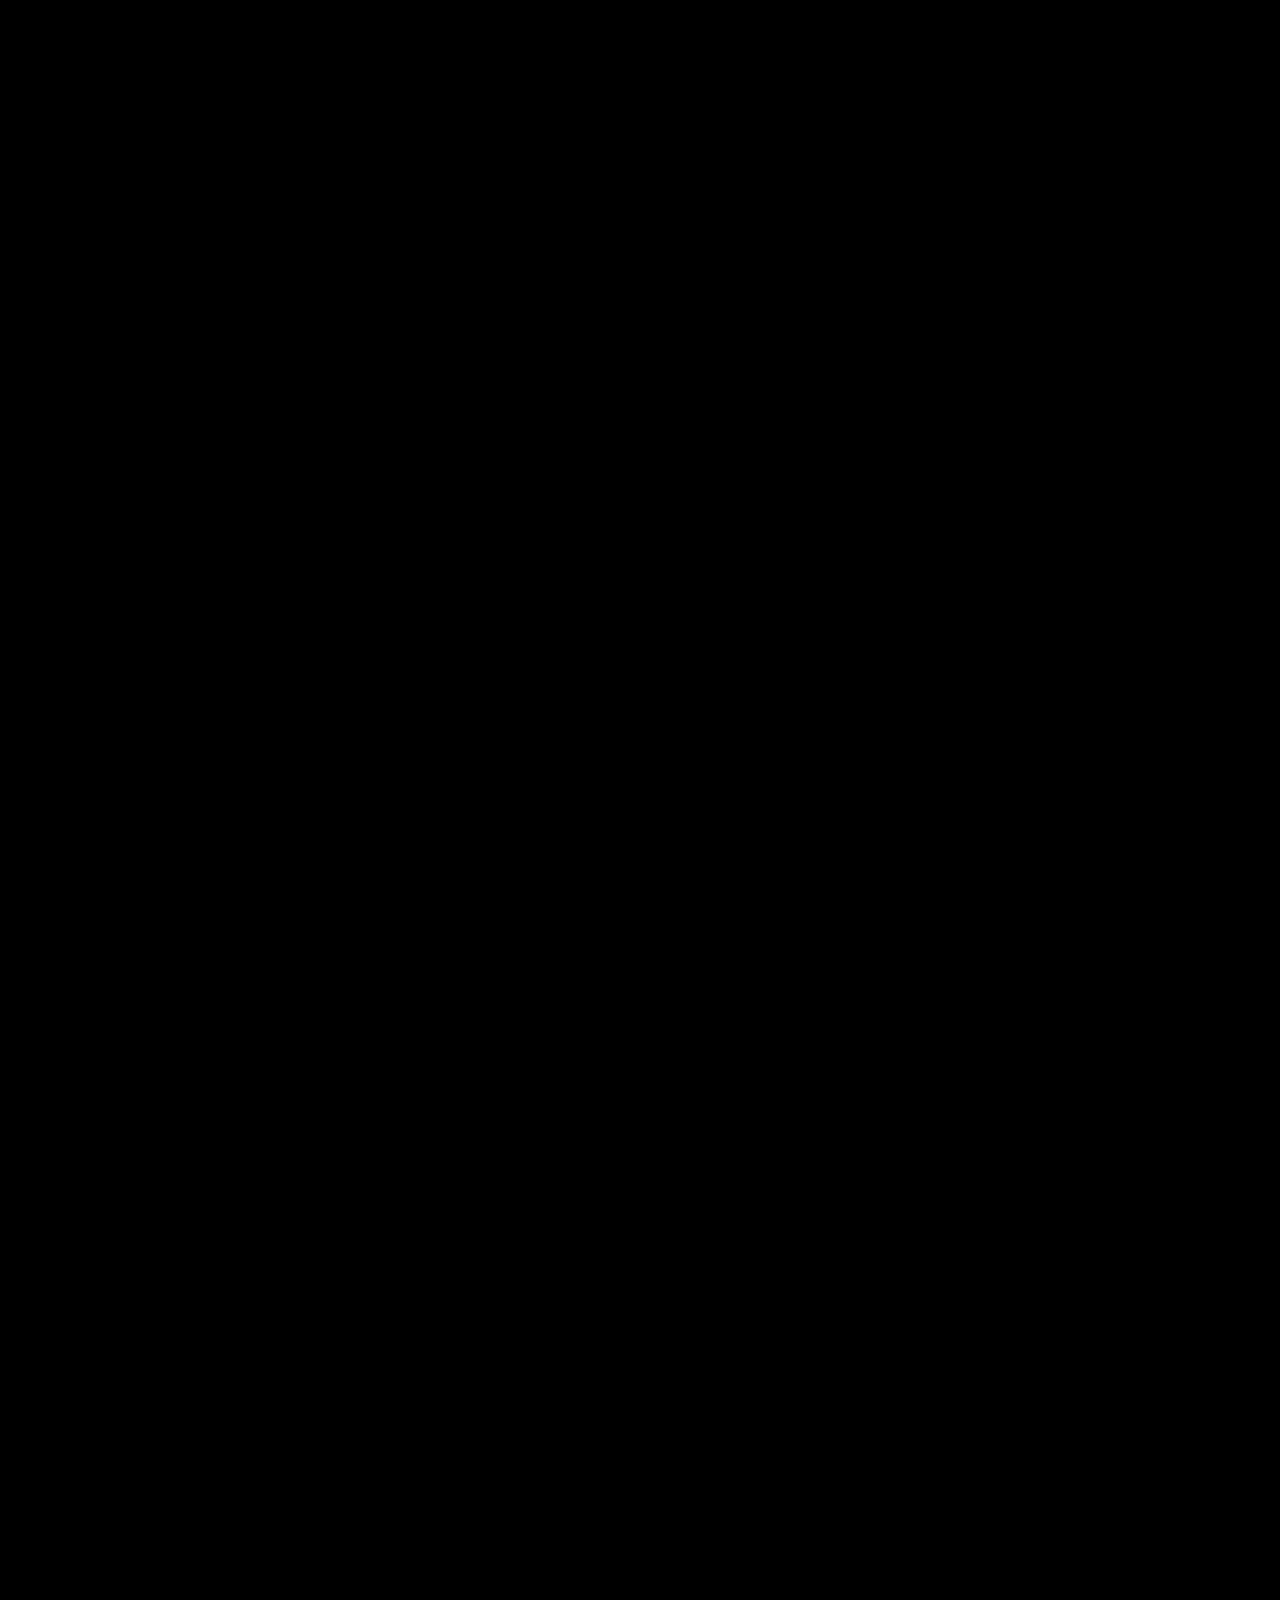
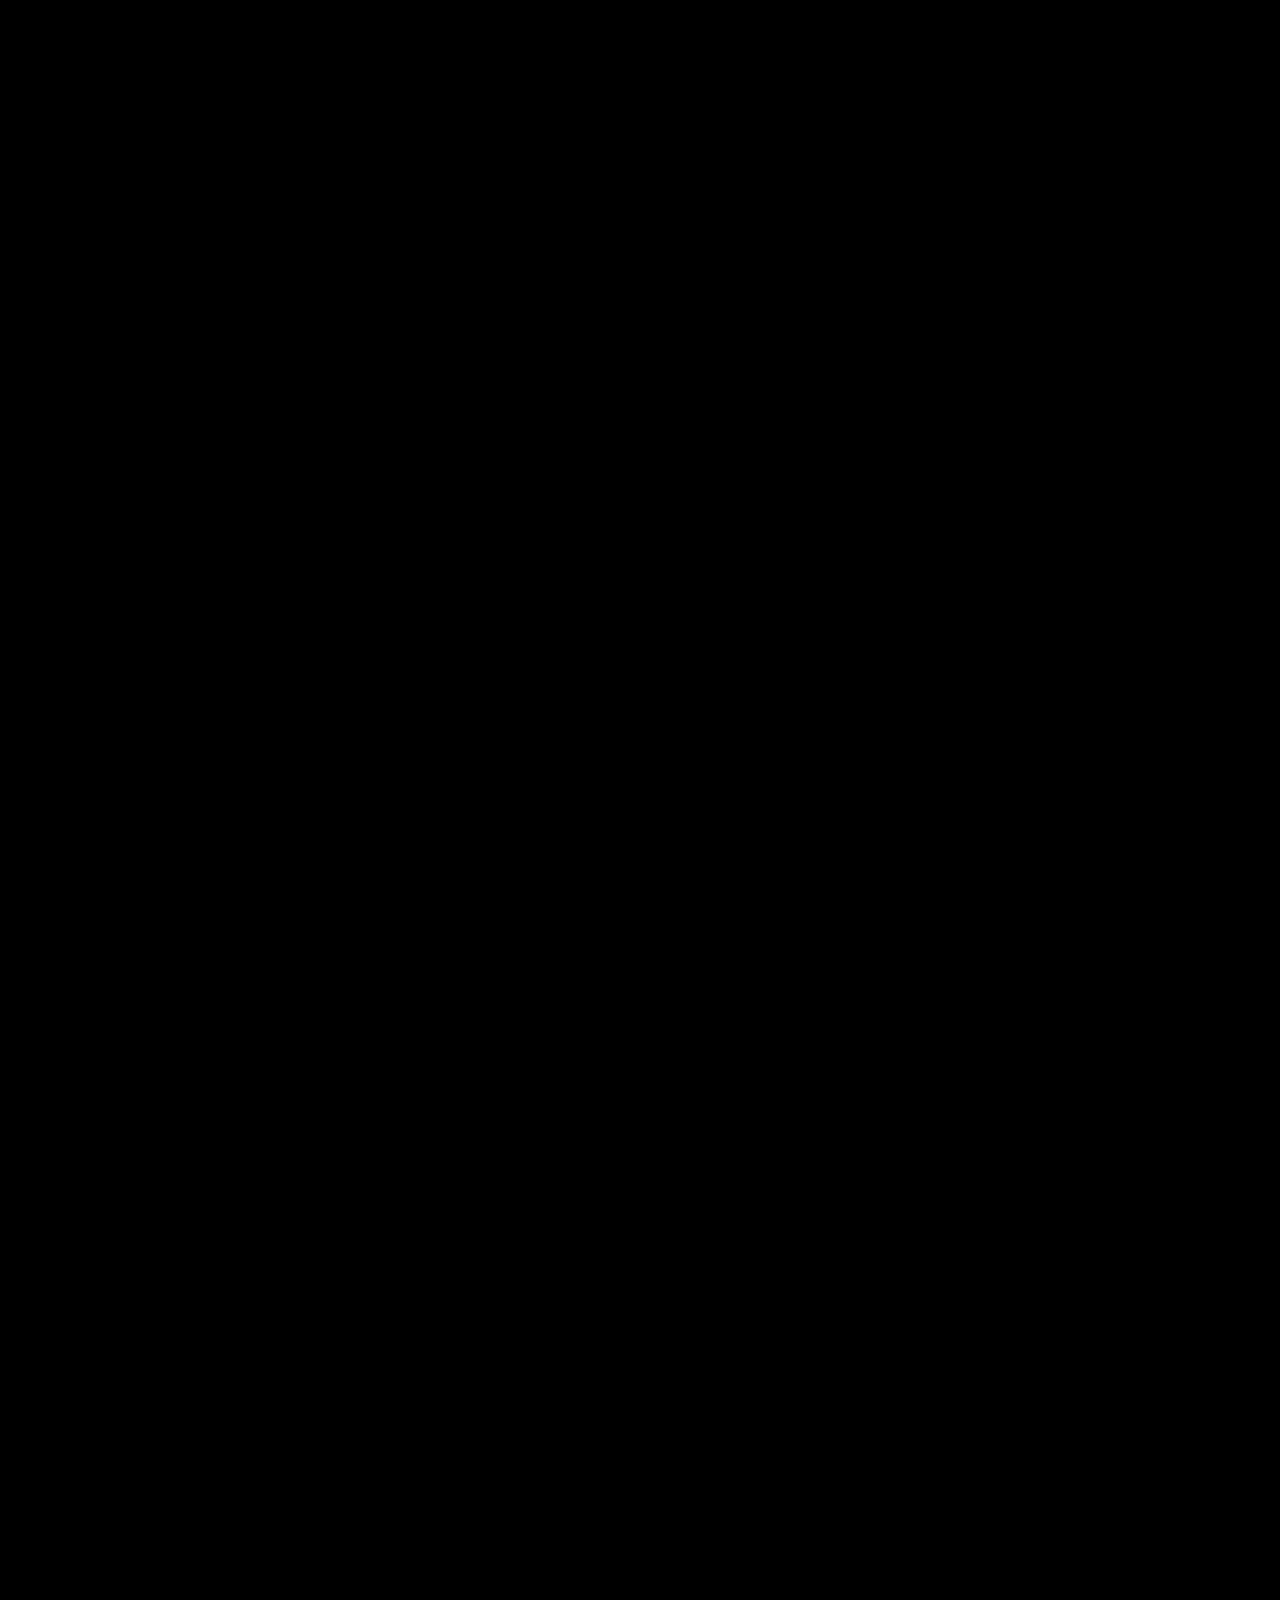
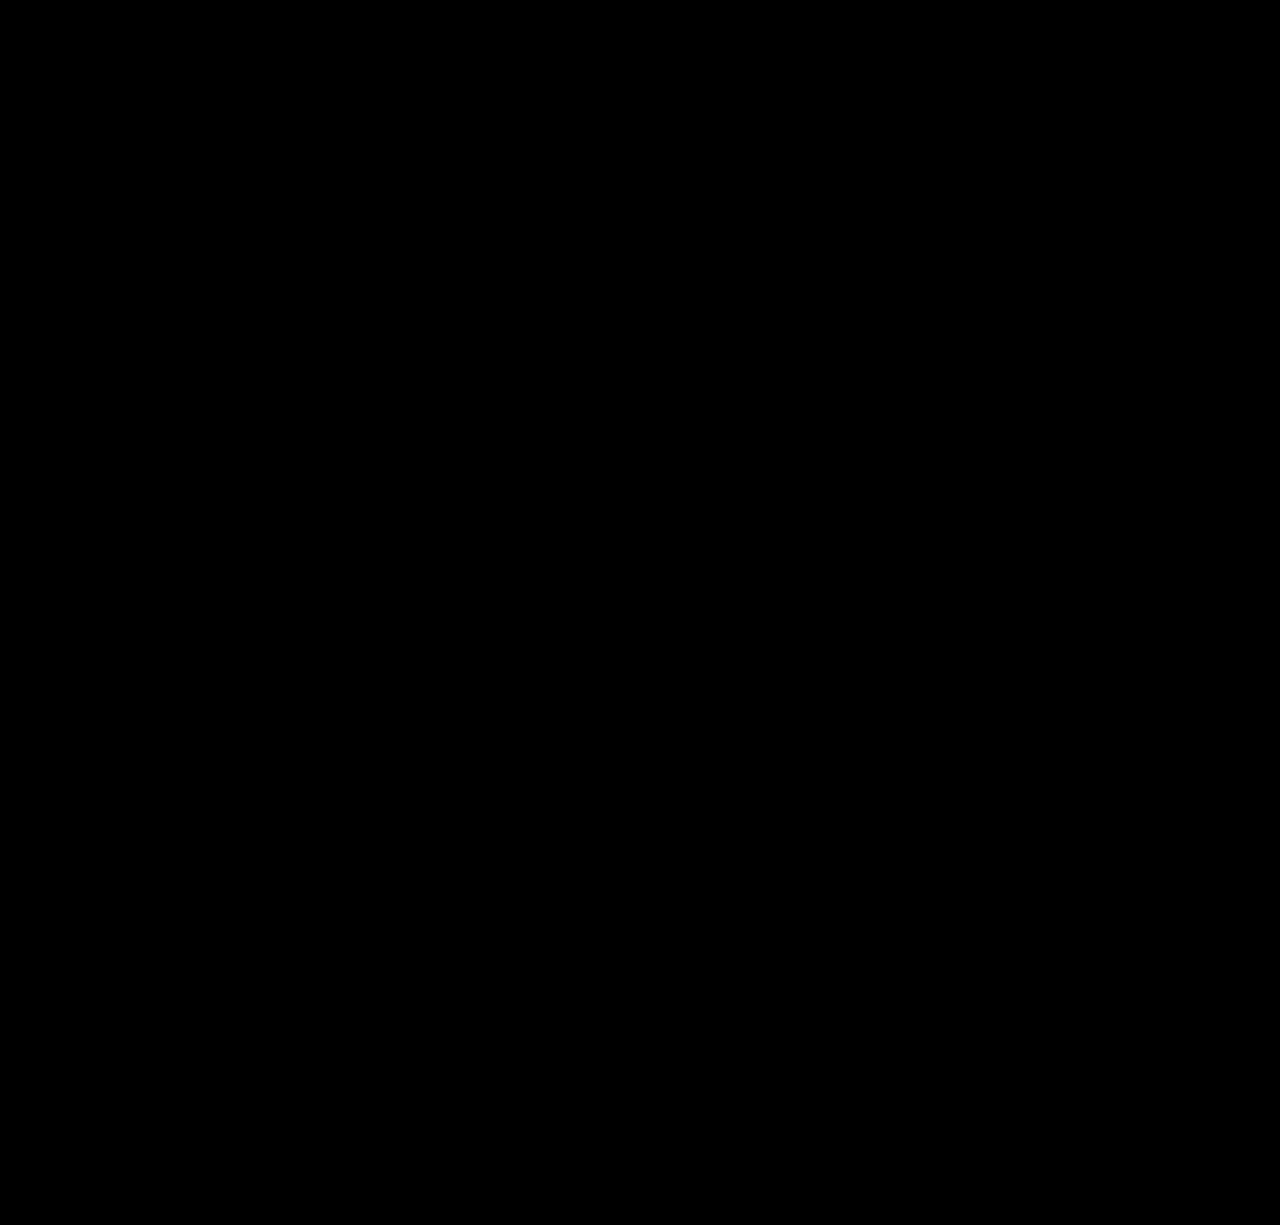
==== commit f5b16f0f: "feat(#noissue): compress and resize images" ====
--- a/index.html
+++ b/index.html
@@ -396,142 +396,128 @@
                         <li>
 
                                 <div class="partner-box">
-                                    <img src="./assets/imgs/compressed/img1.JPG" alt="Partner">
-                                </div>
-
-                        </li>
-                        <li>
-
-                                <div class="partner-box">
-                                    <img src="./assets/imgs/compressed/img2.jpeg" alt="Partner">
-                                </div>
-
-                        </li>
-                        <li>
-
-                                <div class="partner-box">
-                                    <img src="./assets/imgs/compressed/img3.jpeg" alt="Partner">
-                                </div>
-
-                        </li>
-                        <li>
-
-                                <div class="partner-box">
-                                    <img src="./assets/imgs/compressed/img4.JPG" alt="Partner">
-                                </div>
-
-                        </li>
-                        <li>
-
-                                <div class="partner-box">
-                                    <img src="./assets/imgs/compressed/img5.jpeg" alt="Partner">
+                                    <img src="./assets/imgs/img1.JPG" alt="Partner">
+                                </div>
+
+                        </li>
+                        <li>
+
+                                <div class="partner-box">
+                                    <img src="./assets/imgs/img2.jpeg" alt="Partner">
+                                </div>
+
+                        </li>
+                        <li>
+
+                                <div class="partner-box">
+                                    <img src="./assets/imgs/img3.jpeg" alt="Partner">
+                                </div>
+
+                        </li>
+                        <li>
+
+                                <div class="partner-box">
+                                    <img src="./assets/imgs/img4.JPG" alt="Partner">
+                                </div>
+
+                        </li>
+                        <li>
+
+                                <div class="partner-box">
+                                    <img src="./assets/imgs/img5.jpeg" alt="Partner">
                                 </div>
 
                         </li>
                         <li>
 
                             <div class="partner-box">
-                                <img src="./assets/imgs/compressed/img20.JPG" alt="Partner">
+                                <img src="./assets/imgs/img20.JPG" alt="Partner">
                             </div>
 
                         </li>
                         <li>
 
                             <div class="partner-box">
-                                <img src="./assets/imgs/compressed/img21.png" alt="Partner">
+                                <img src="./assets/imgs/img21.png" alt="Partner">
                             </div>
 
                         </li>
                         <li>
 
                             <div class="partner-box">
-                                <img src="./assets/imgs/compressed/img22.png" alt="Partner">
-                            </div>
-
-                        </li>
-                        <li>
-
-                                <div class="partner-box">
-                                    <img src="./assets/imgs/compressed/img6.jpeg" alt="Partner">
+                                <img src="./assets/imgs/img22.png" alt="Partner">
+                            </div>
+
+                        </li>
+                        <li>
+
+                                <div class="partner-box">
+                                    <img src="./assets/imgs/img6.jpeg" alt="Partner">
                                 </div>
 
                         </li>
                         <li>
 
                                 <div class="partner-bo ">
-                                    <img src="./assets/imgs/compressed/img7.jpeg" alt="Partner">
-                                </div>
-                        </li>
-                        <li>
-
-                                <div class="partner-box">
-                                    <img src="./assets/imgs/compressed/img8.jpeg" alt="Partner">
-                                </div>
-
-                        </li>
-                        <li>
-
-                                <div class="partner-box">
-                                    <img src="./assets/imgs/compressed/img9.jpeg" alt="Partner">
-                                </div>
-
-                        </li>
-                        <li>
-                                <div class="partner-box">
-                                    <img src="./assets/imgs/compressed/img10.jpeg" alt="Partner">
+                                    <img src="./assets/imgs/img7.jpeg" alt="Partner">
+                                </div>
+                        </li>
+                        <li>
+
+                                <div class="partner-box">
+                                    <img src="./assets/imgs/img8.jpeg" alt="Partner">
+                                </div>
+
+                        </li>
+                        <li>
+
+                                <div class="partner-box">
+                                    <img src="./assets/imgs/img9.jpeg" alt="Partner">
+                                </div>
+
+                        </li>
+                        <li>
+                                <div class="partner-box">
+                                    <img src="./assets/imgs/img10.jpeg" alt="Partner">
                                 </div>
                         </li>
                         <li>
 
                             <div class="partner-box">
-                                <img src="./assets/imgs/compressed/img1.JPG" alt="Partner">
-                            </div>
-
-                        </li>
-                        <li>
-
-                                <div class="partner-box">
-                                    <img src="./assets/imgs/compressed/img11.JPG" alt="Partner">
-                                </div>
-
-                        </li>
-                        <li>
-
-                                <div class="partner-box">
-                                    <img src="./assets/imgs/compressed/img12.JPG" alt="Partner">
-                                </div>
-
-                        </li>
-                        <li>
-
-                                <div class="partner-box">
-                                    <img src="./assets/imgs/compressed/img13.JPG" alt="Partner">
-                                </div>
-                        </li>
-                        <li>
-
-                                <div class="partner-box">
-                                    <img src="./assets/imgs/compressed/img14.JPG" alt="Partner">
-                                </div>
-
-                        </li>
-                        <li>
-
-                                <div class="partner-box">
-                                    <img src="./assets/imgs/compressed/img15.jpg" alt="Partner">
-                                </div>
-                        </li>
-                        <li>
-
-                                <div class="partner-box">
-                                    <img src="./assets/imgs/compressed/img17.jpg" alt="Partner">
-                                </div>
-
-                        </li>
-                        <li>
-
-                                <div class="partner-box">
-                                    <img src="./assets/imgs/compressed/img18.JPG" alt="Partner">
+                                <img src="./assets/imgs/img1.JPG" alt="Partner">
+                            </div>
+
+                        </li>
+                        <li>
+
+                                <div class="partner-box">
+                                    <img src="./assets/imgs/img13.jpg" alt="Partner">
+                                </div>
+                        </li>
+                        <li>
+
+                                <div class="partner-box">
+                                    <img src="./assets/imgs/img14.JPG" alt="Partner">
+                                </div>
+
+                        </li>
+                        <li>
+
+                                <div class="partner-box">
+                                    <img src="./assets/imgs/img15.jpg" alt="Partner">
+                                </div>
+                        </li>
+                        <li>
+
+                                <div class="partner-box">
+                                    <img src="./assets/imgs/img17.jpg" alt="Partner">
+                                </div>
+
+                        </li>
+                        <li>
+
+                                <div class="partner-box">
+                                    <img src="./assets/imgs/img18.JPG" alt="Partner">
                                 </div>
                         </li>
                     </ul>
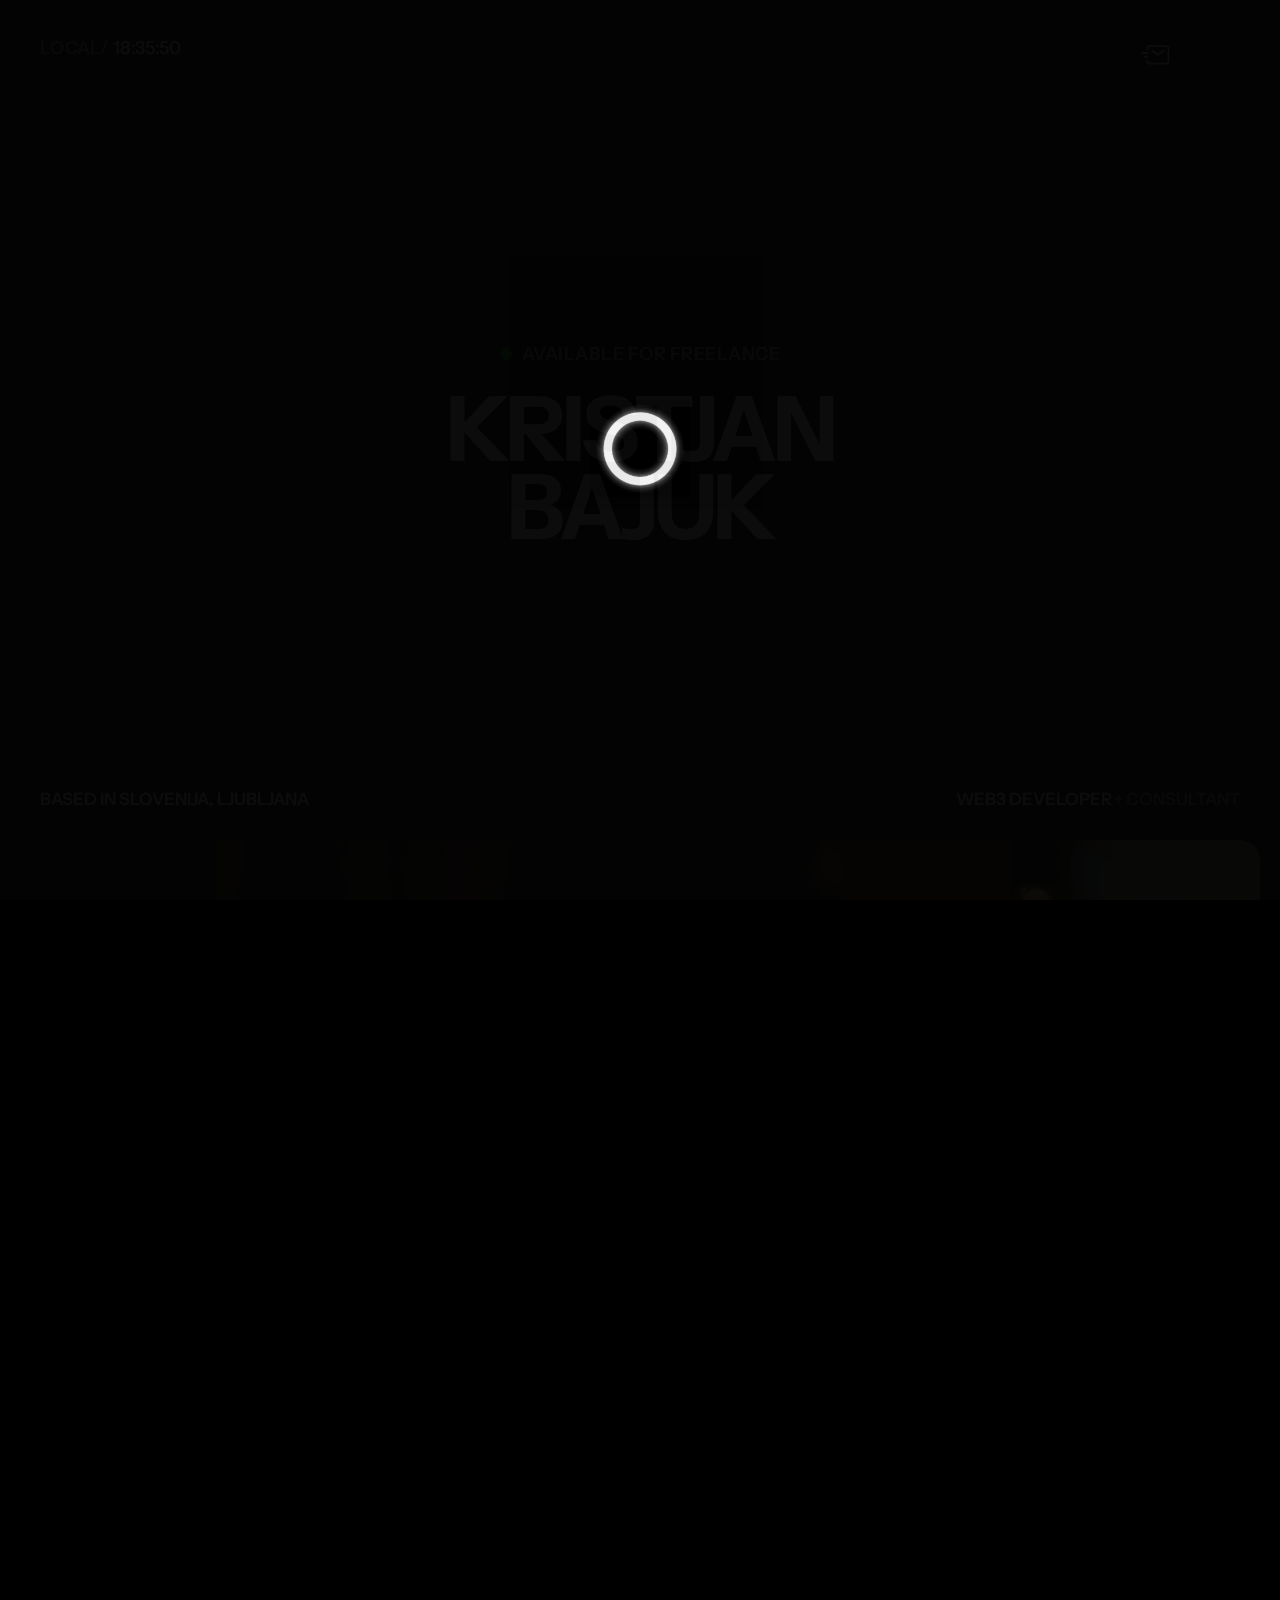
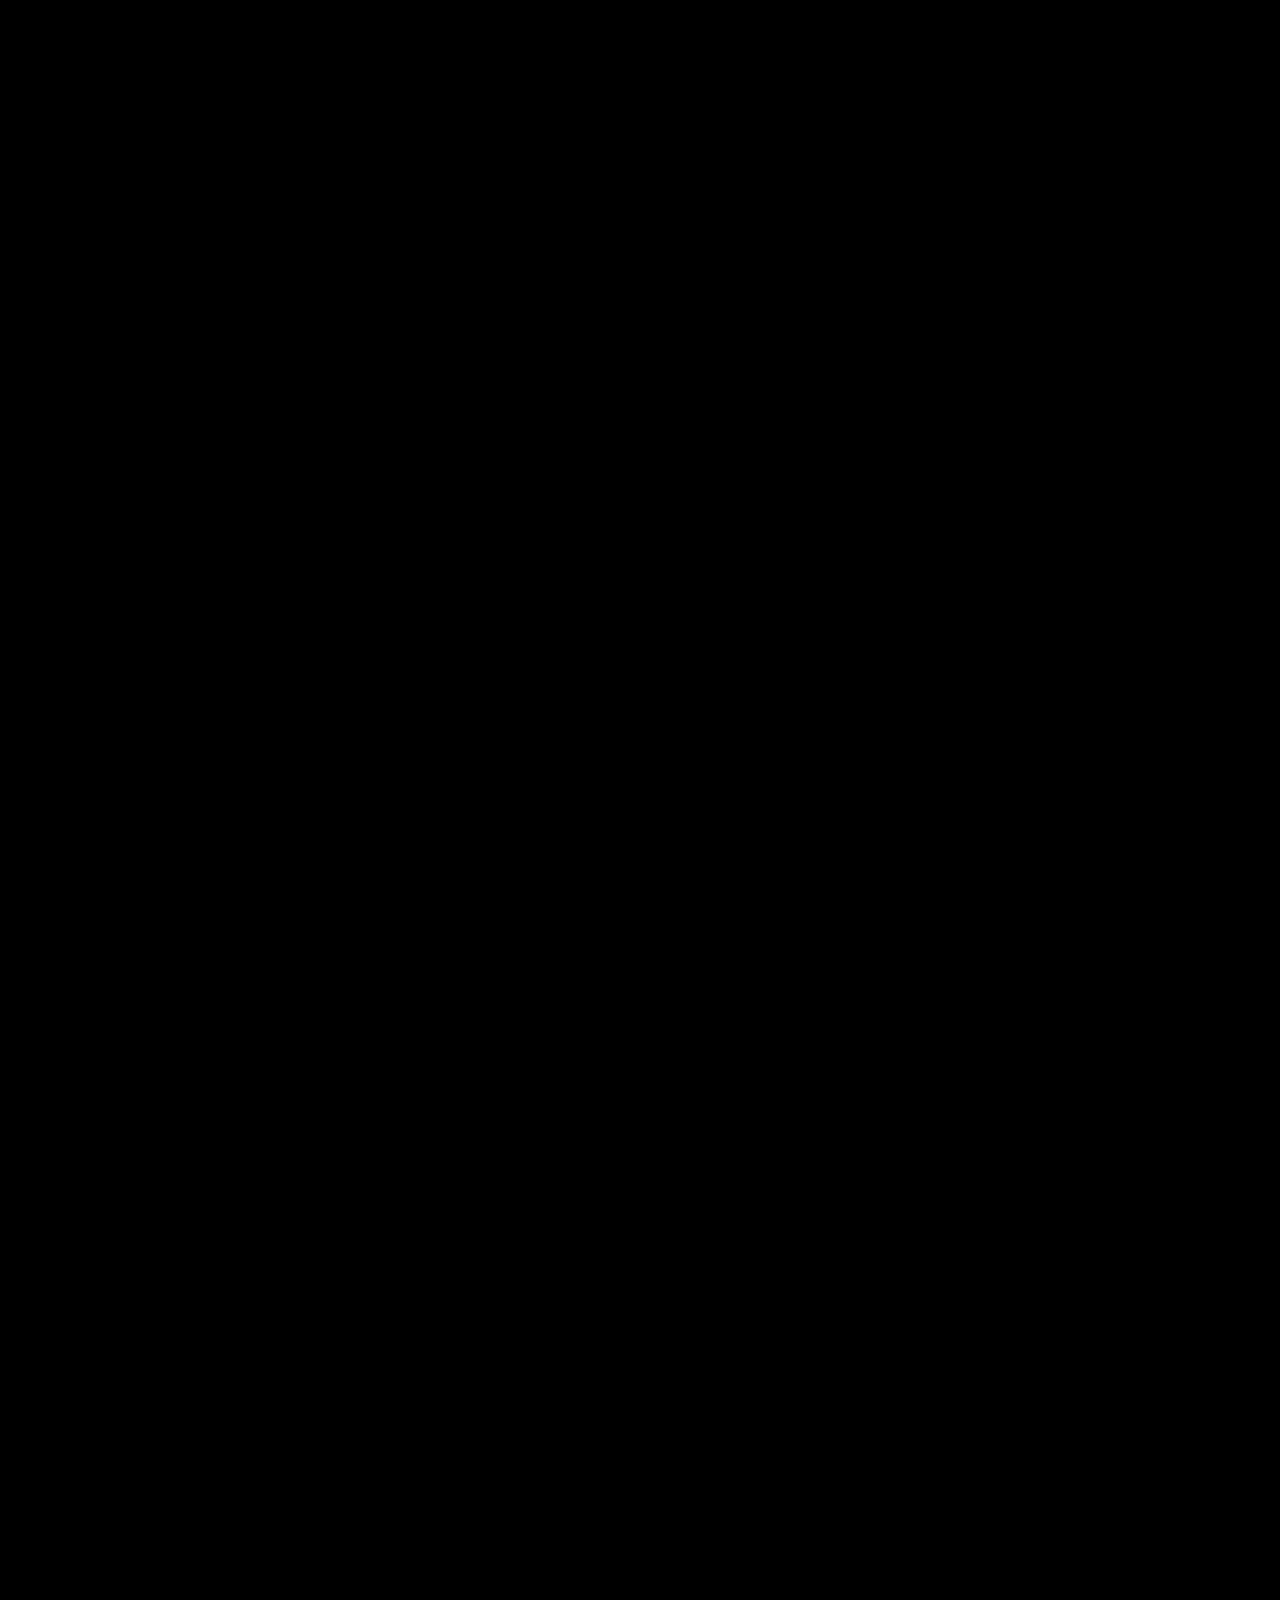
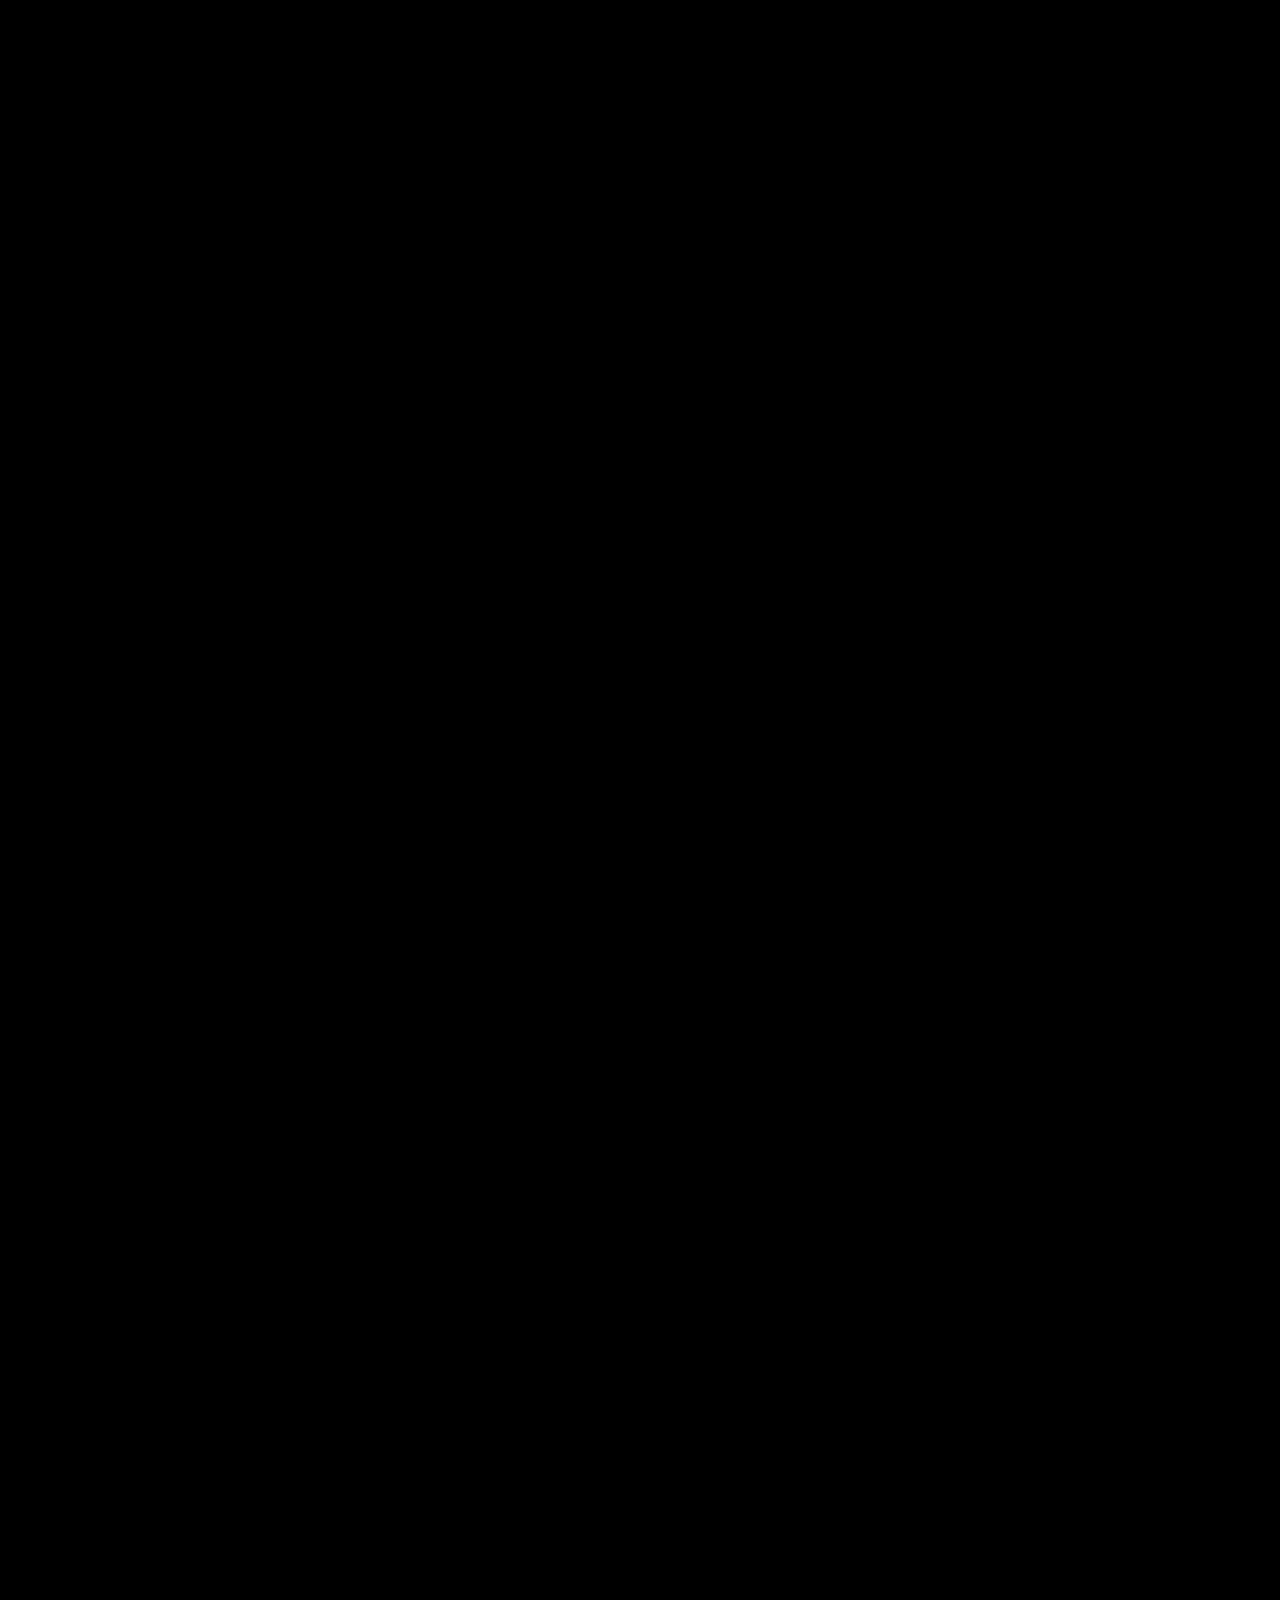
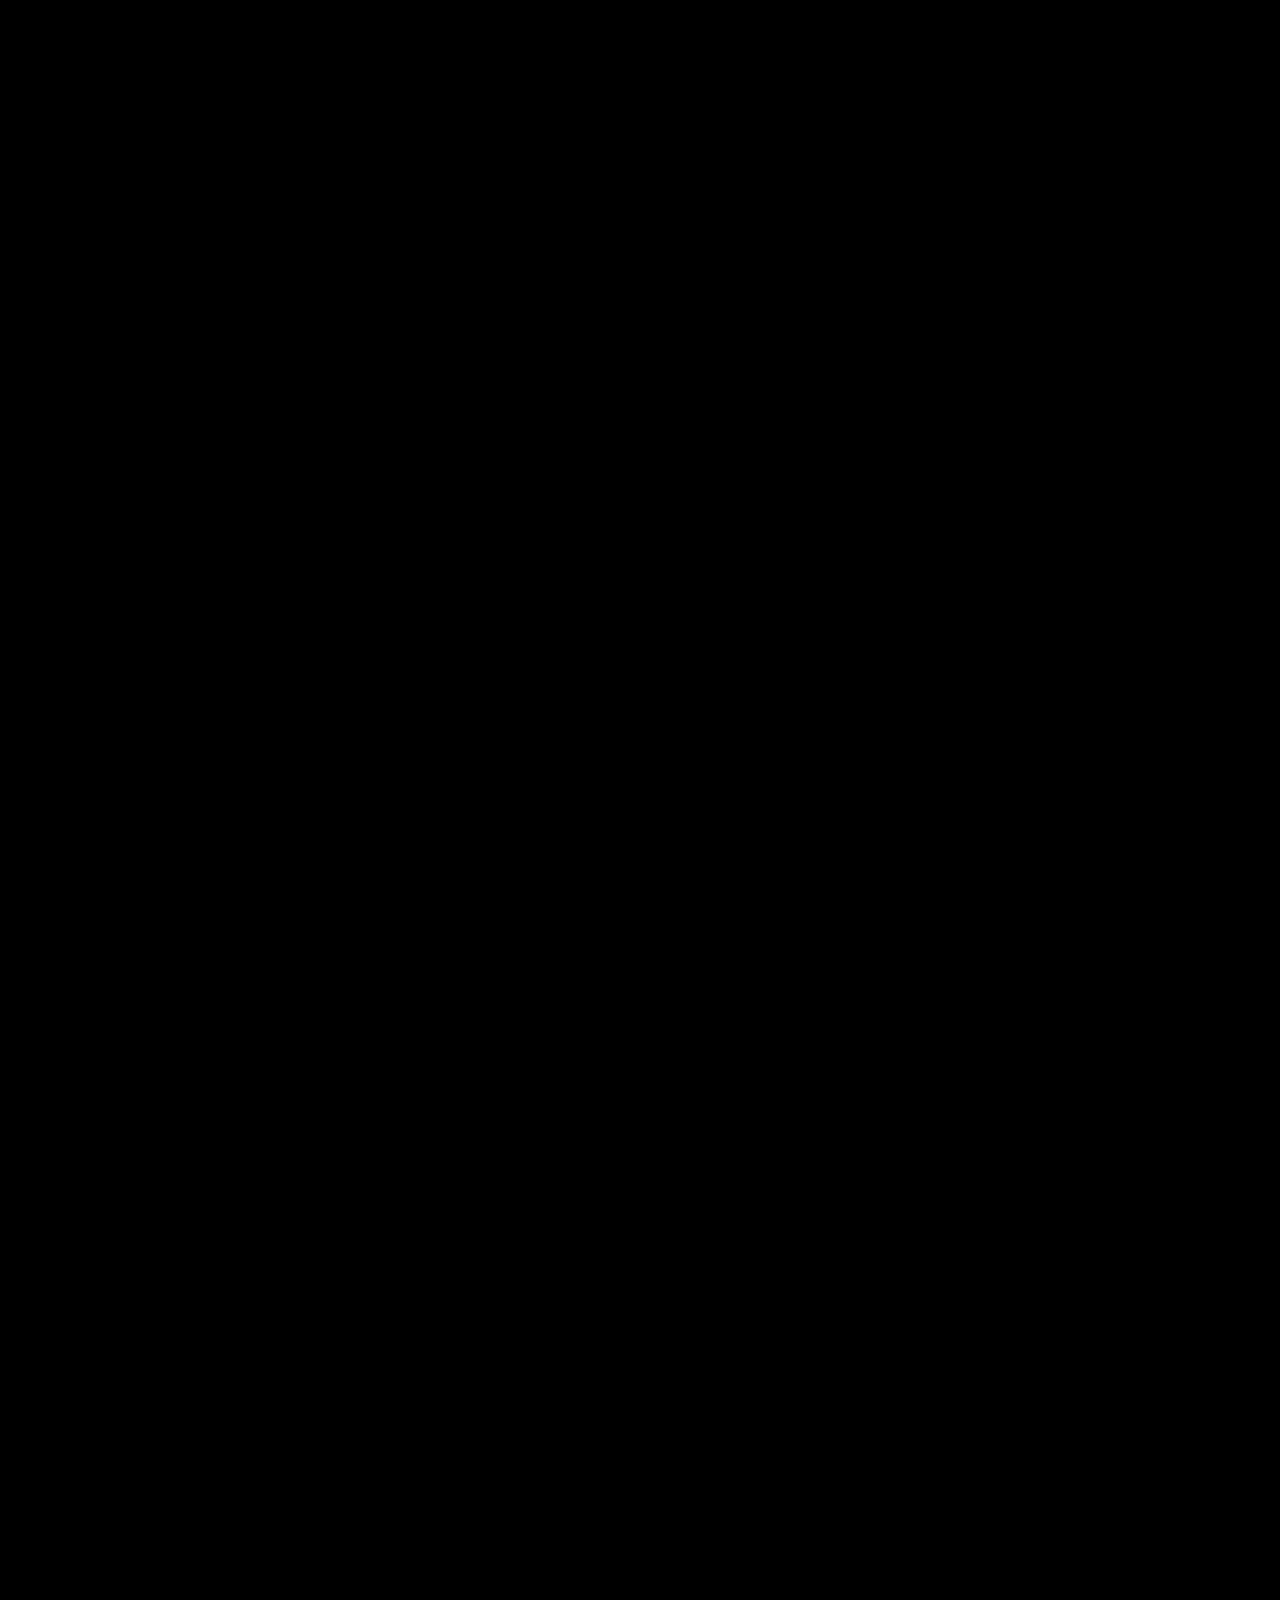
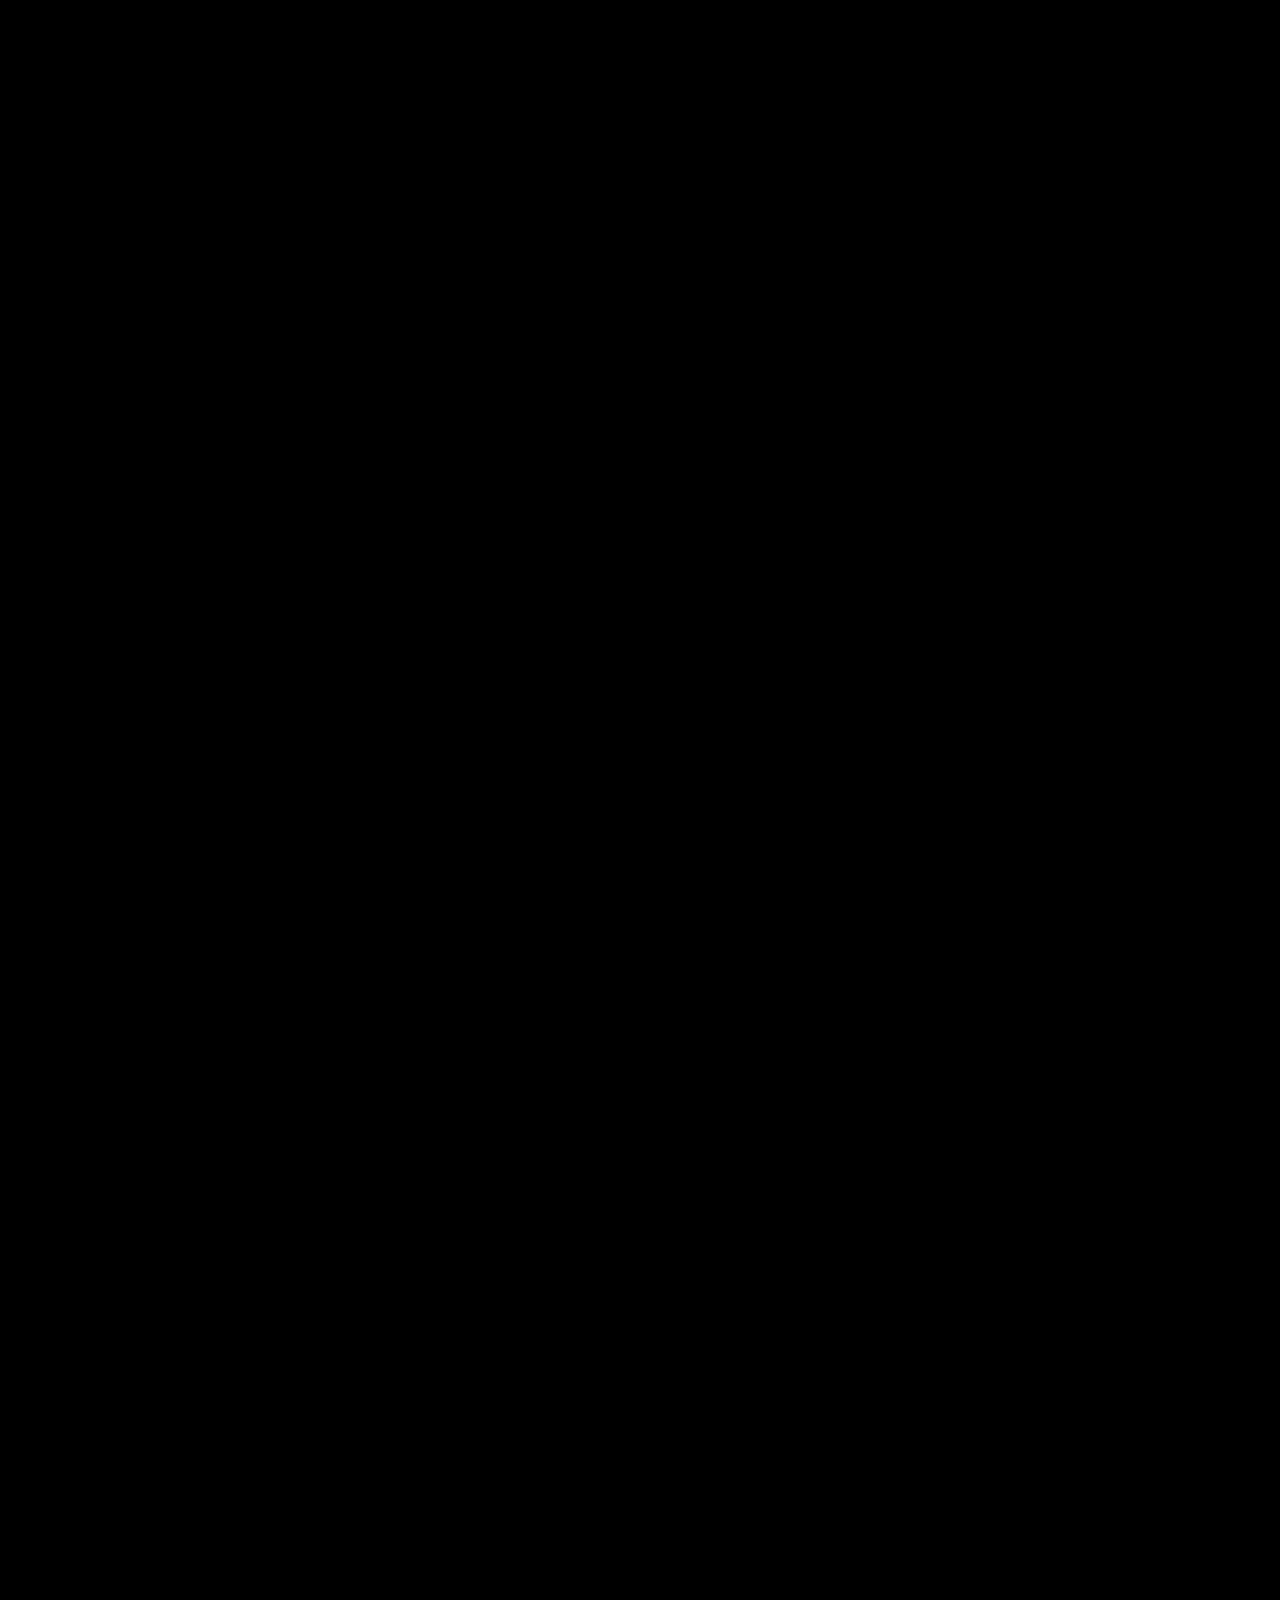
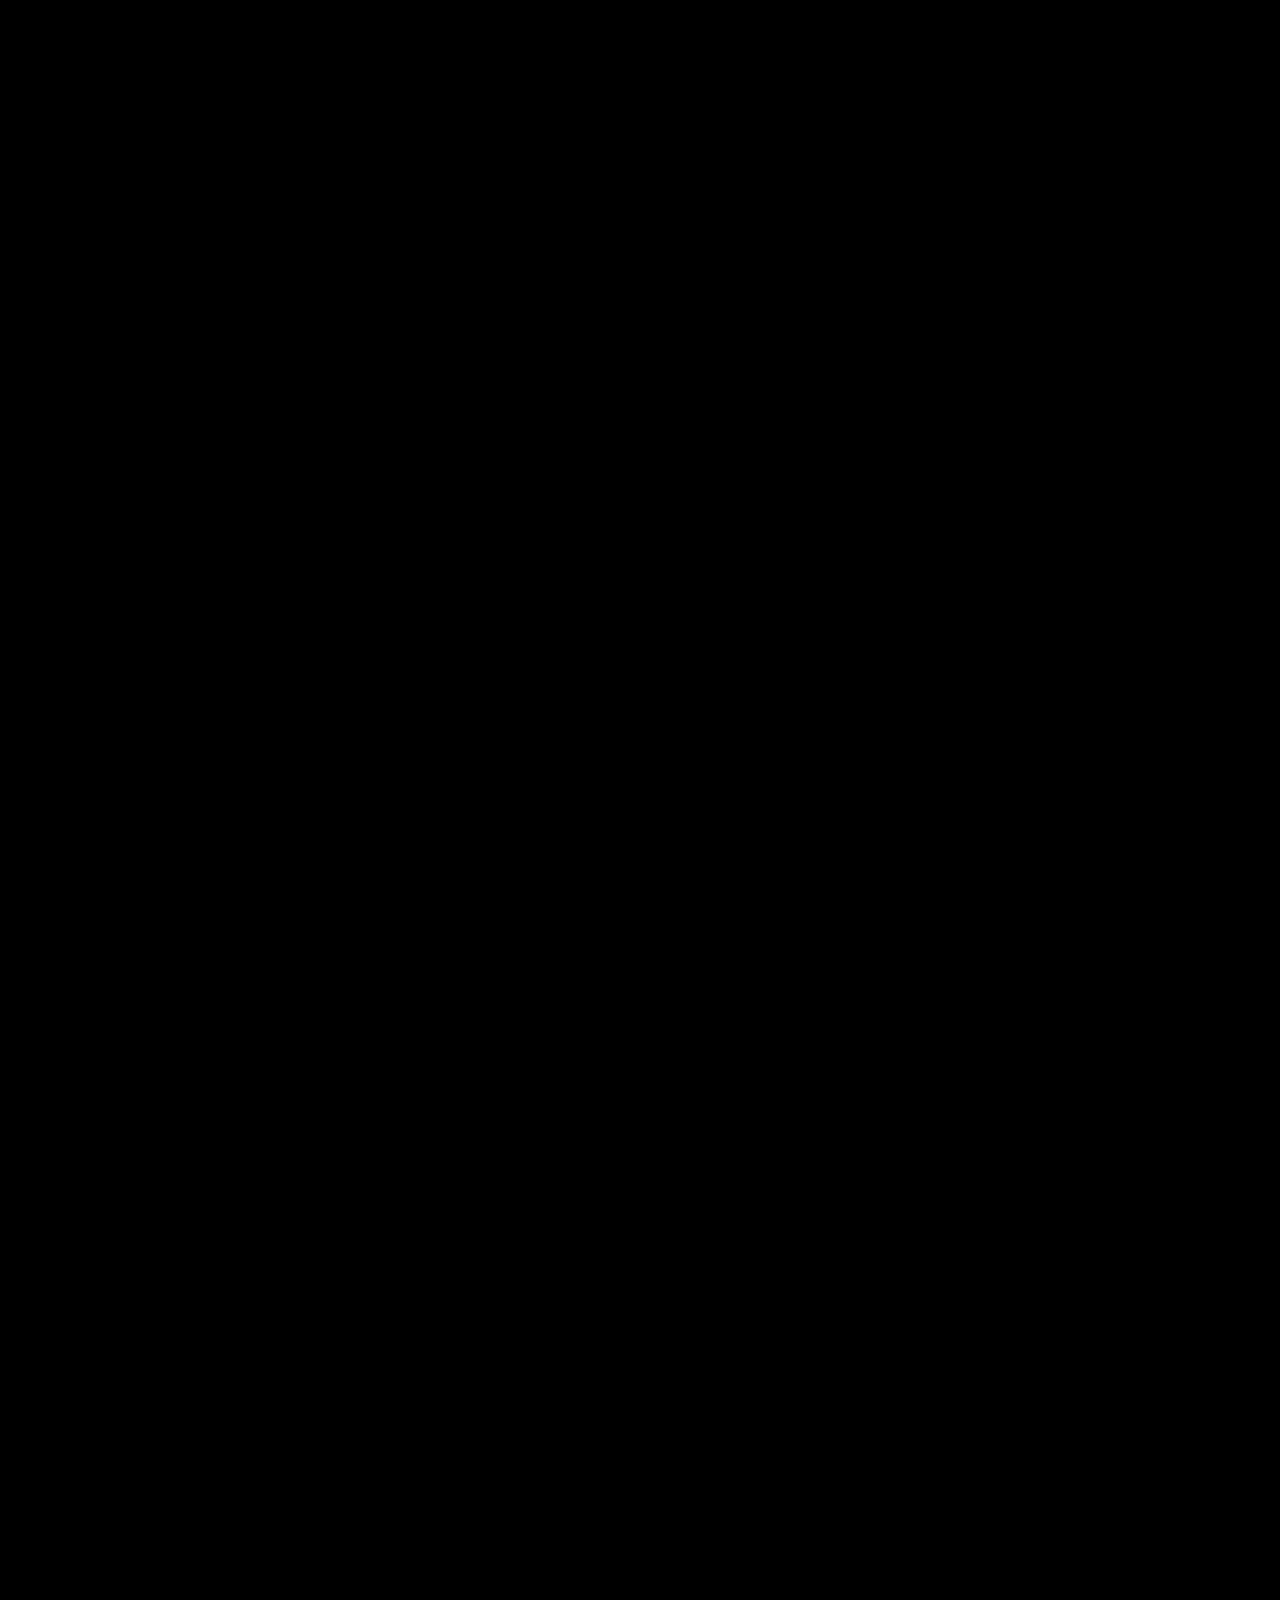
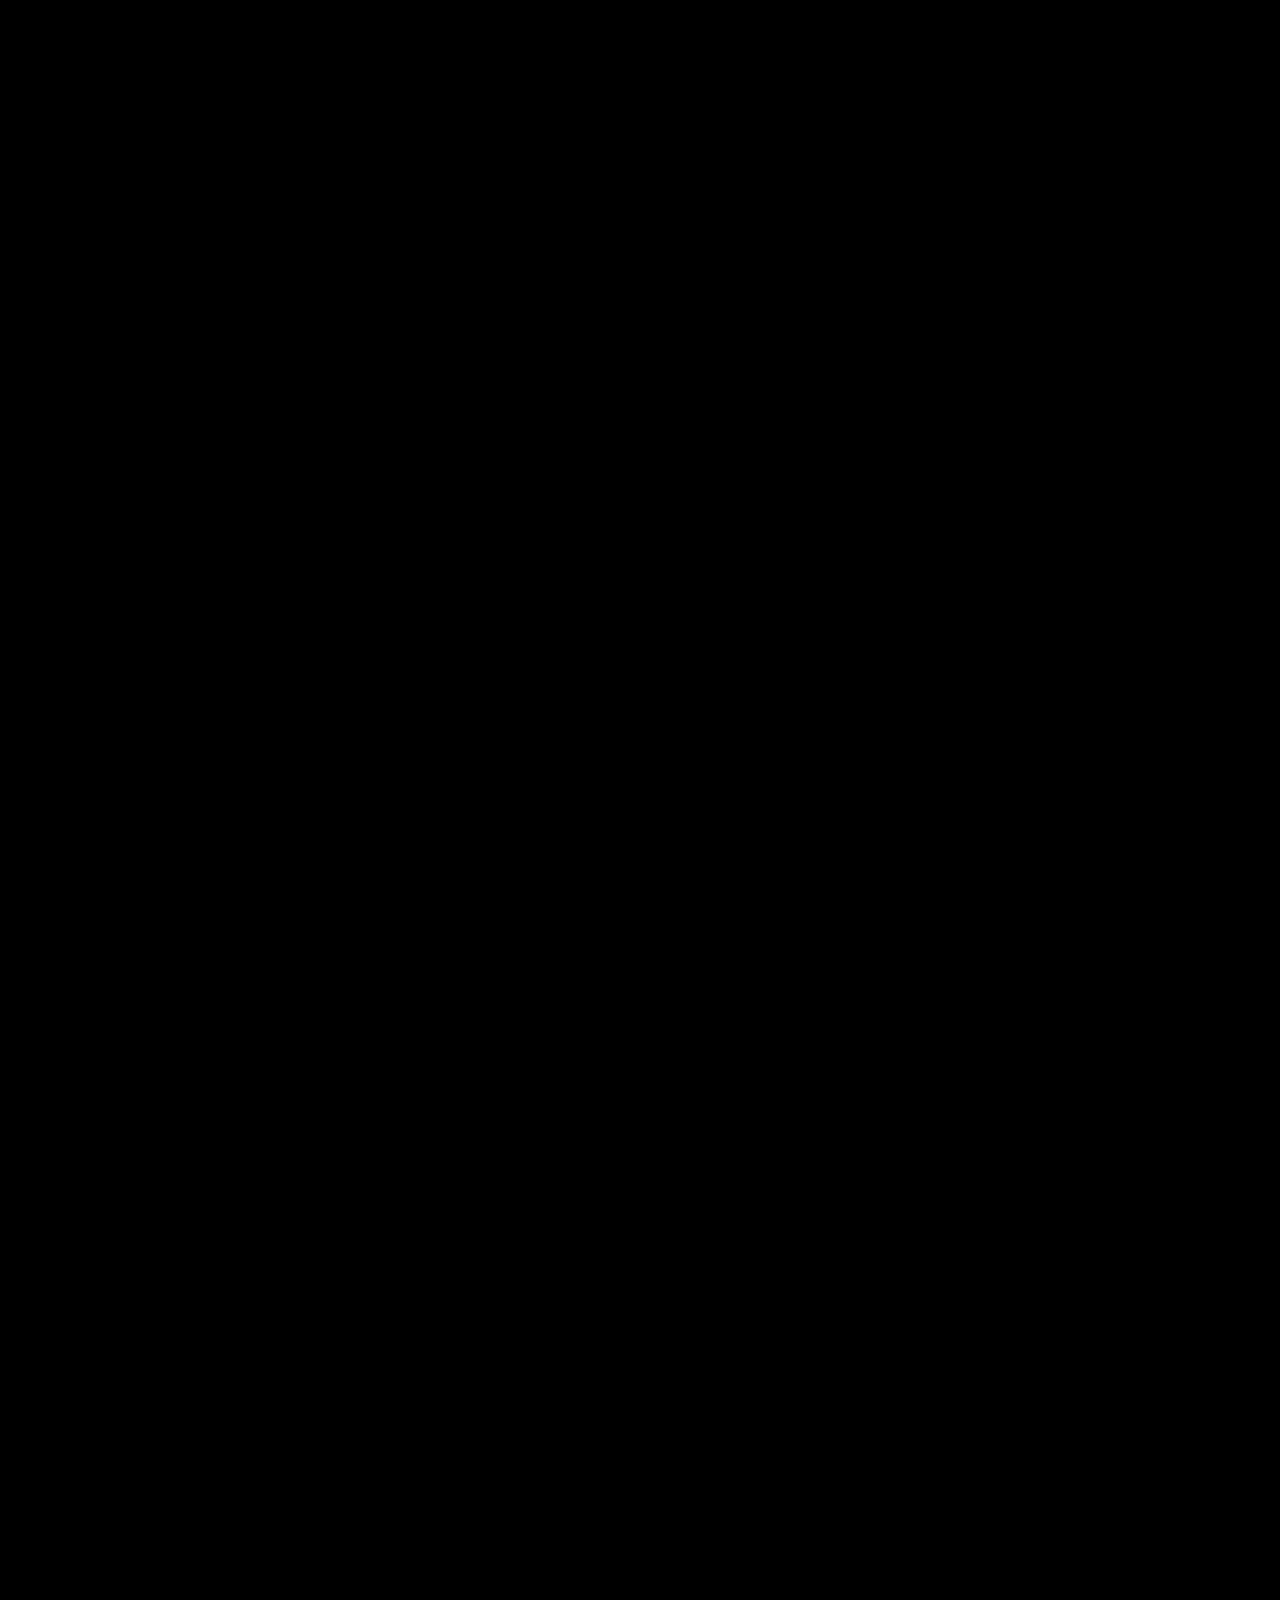
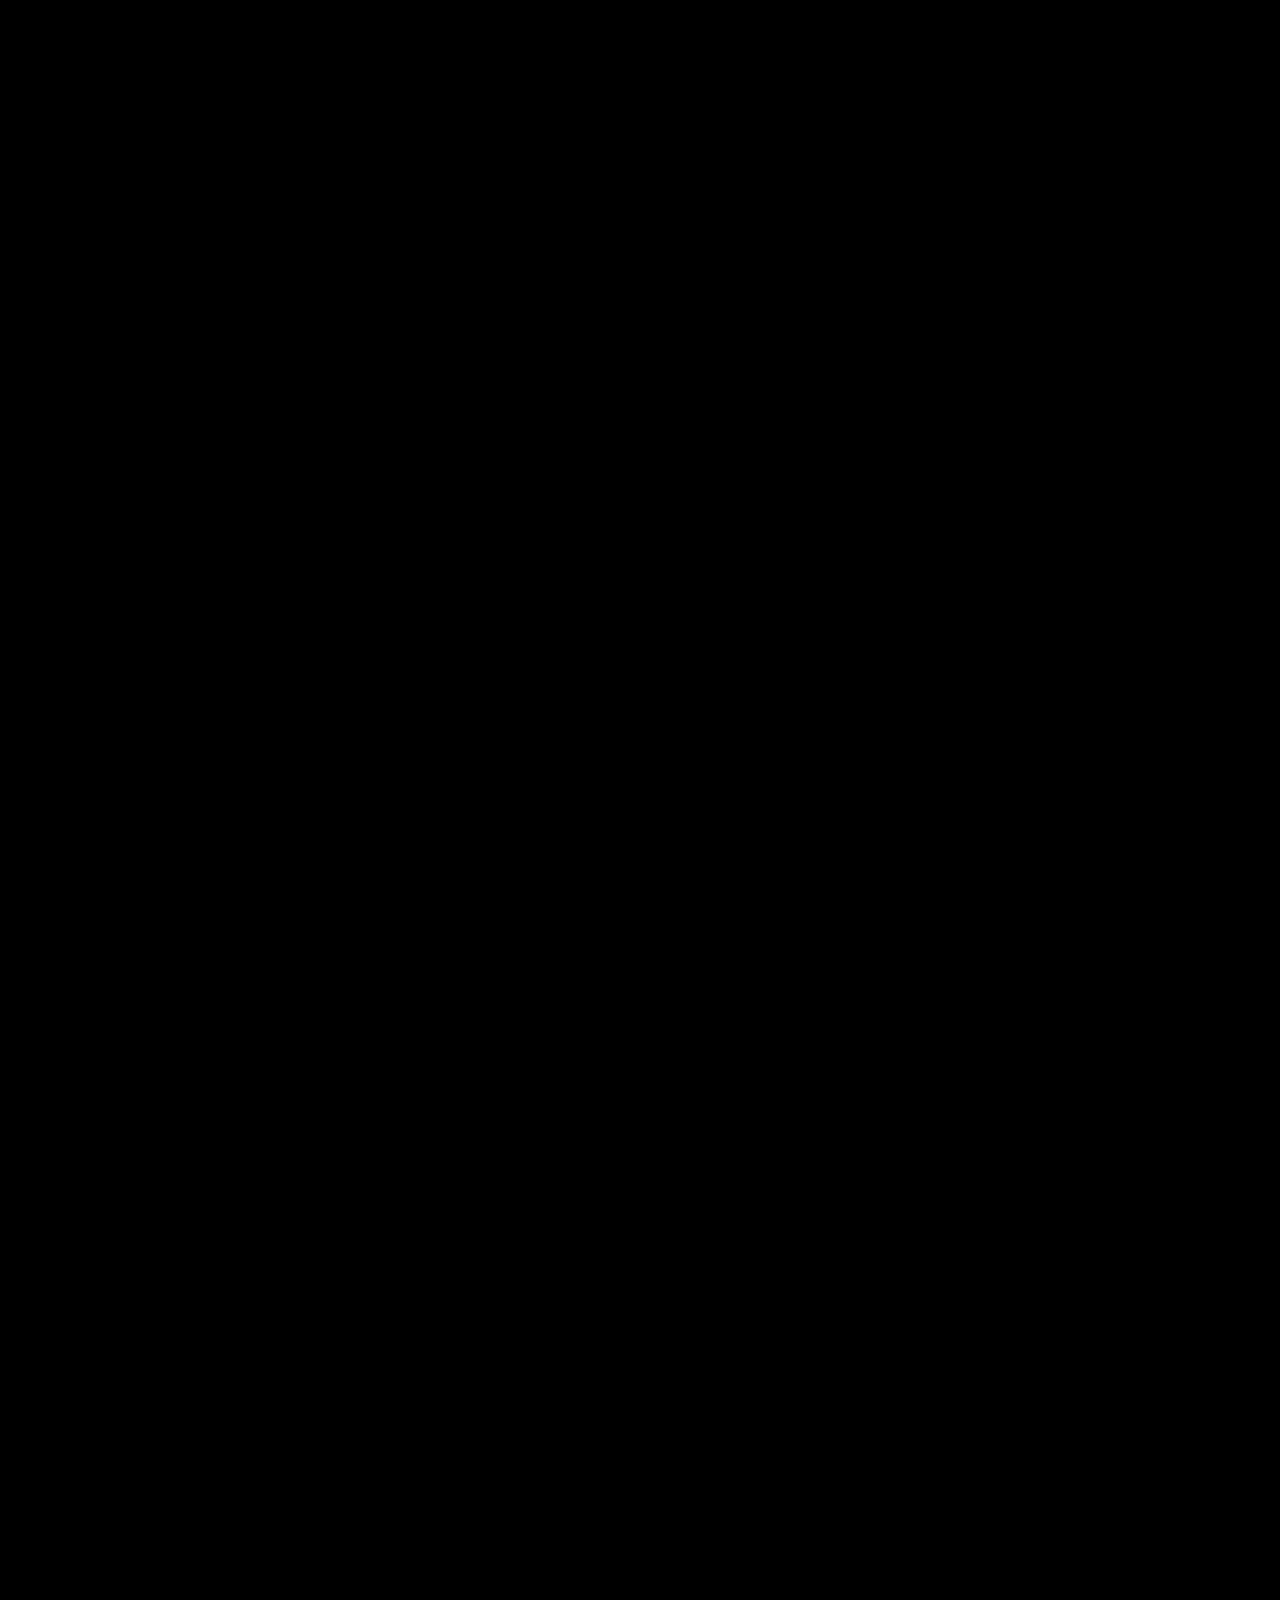
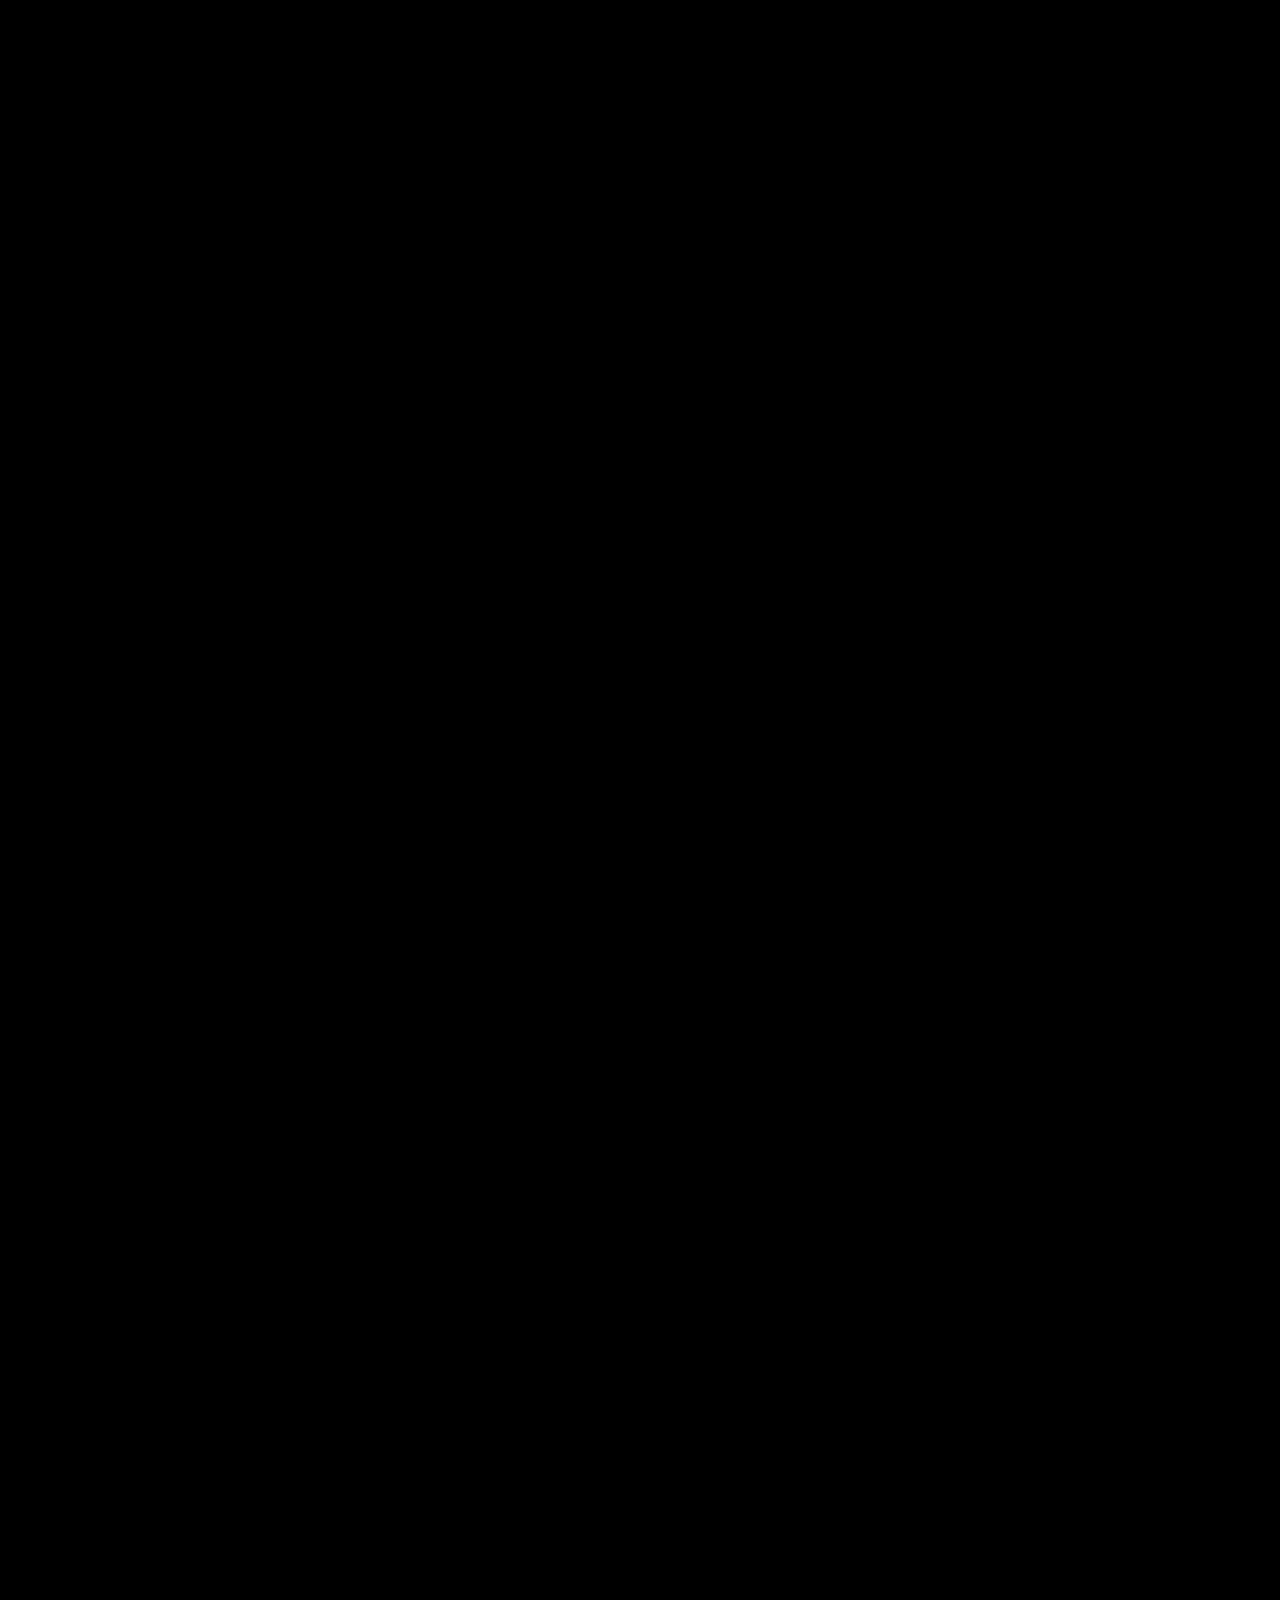
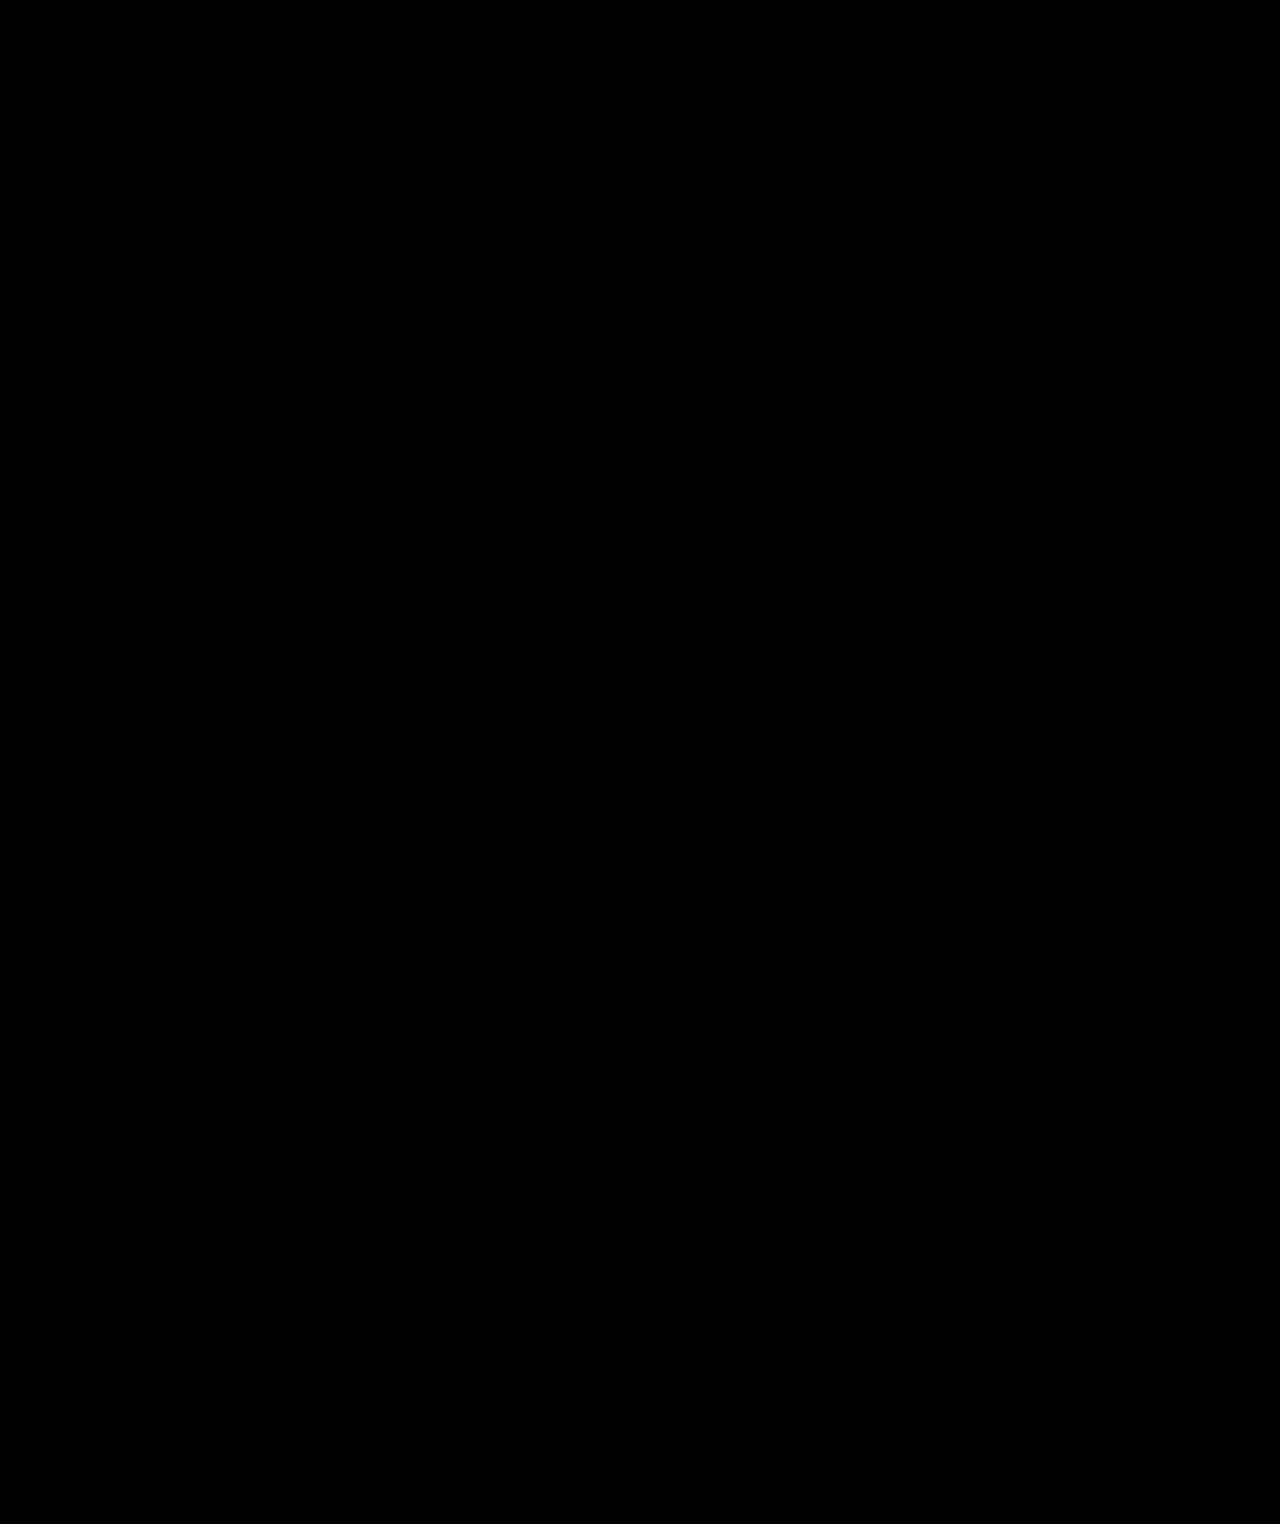
==== commit 3cc27576: "feat(#noissue): add new company" ====
--- a/index.html
+++ b/index.html
@@ -647,6 +647,15 @@
                             <div class="experience2-lists">
                                 <div class="experience2-box">
                                     <div class="experience2-box-header">
+                                        BlockSquare
+                                    </div>
+                                    <div class="experience2-box-body">
+                                        <h4>Senior Fullstack Web3 Engineer<span>2024 - PRESENT</span></h4>
+                                        <p>Tokenization infrastructure for real estate. Blocksquare is an award-winning team developing the world’s leading blockchain-based real estate tokenization system</p>
+                                    </div>
+                                </div>
+                                <div class="experience2-box">
+                                    <div class="experience2-box-header">
                                         MAKOREACTOR
                                     </div>
                                     <div class="experience2-box-body">
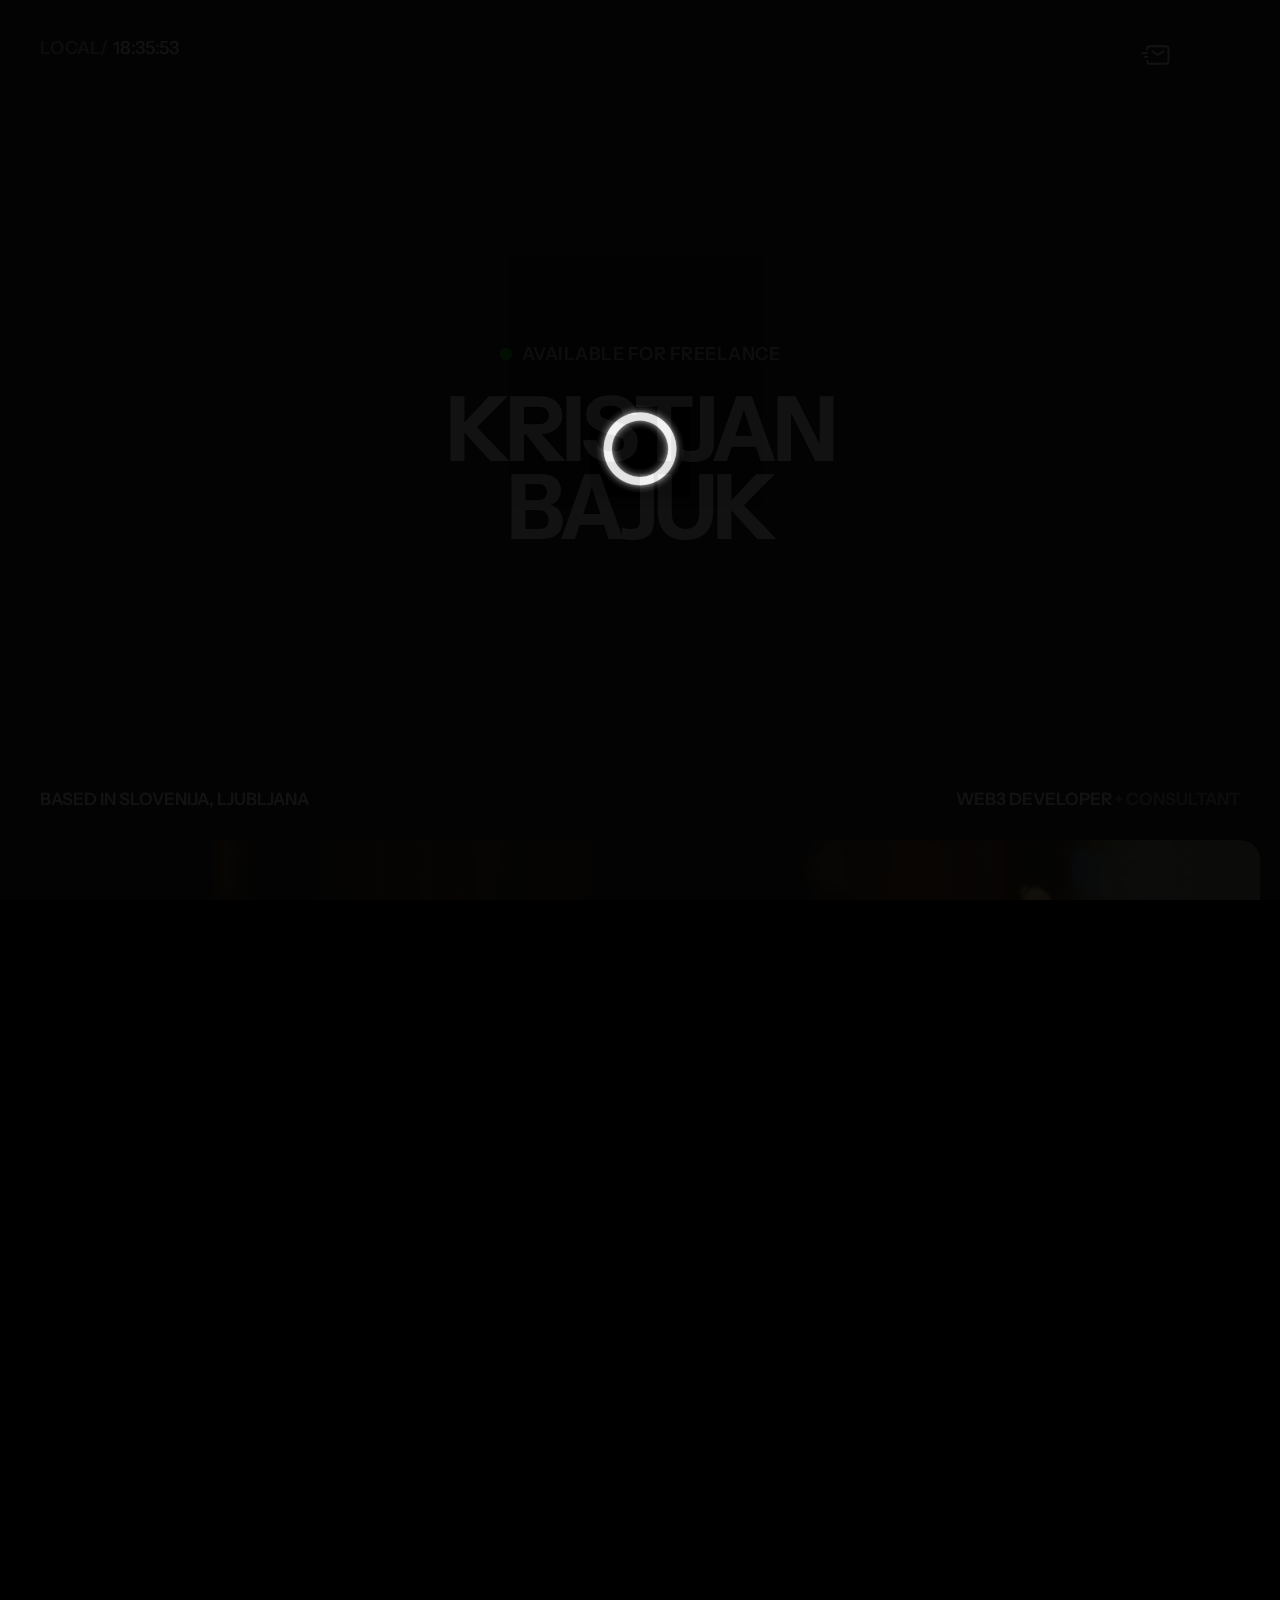
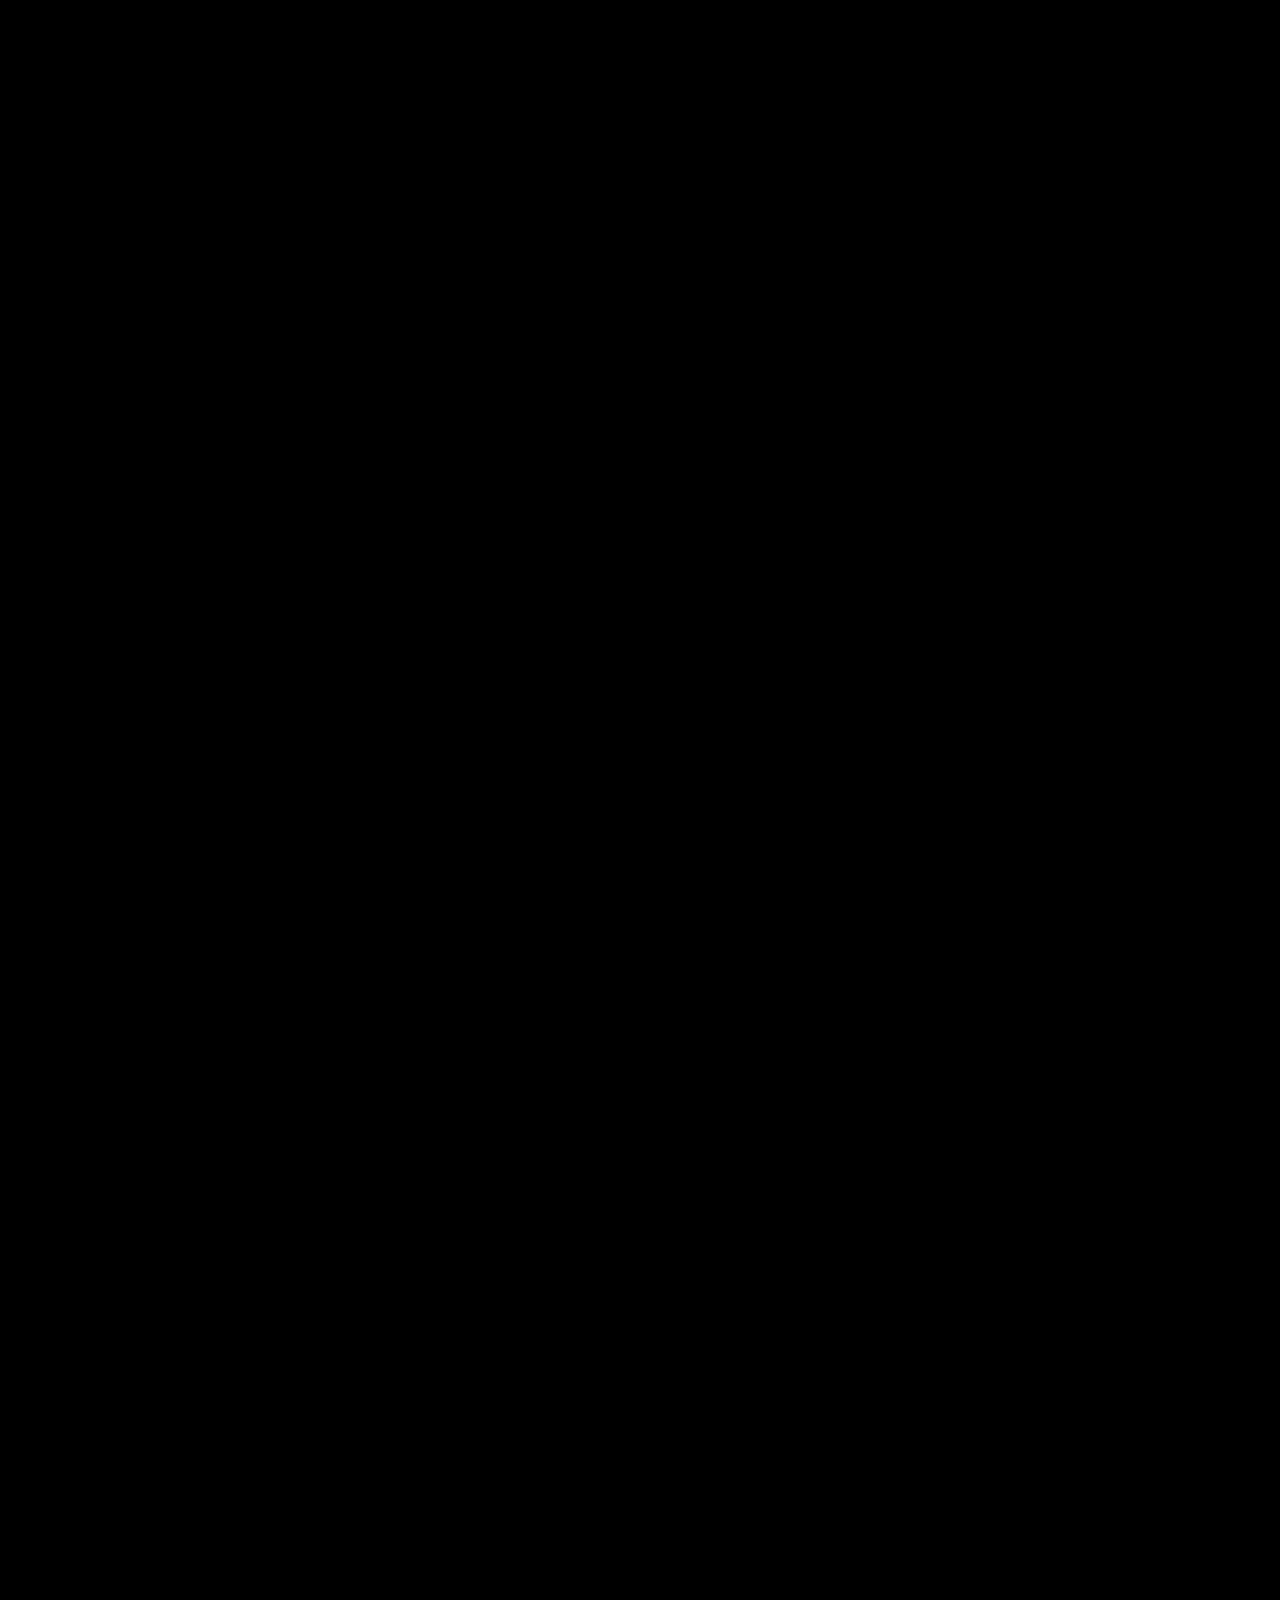
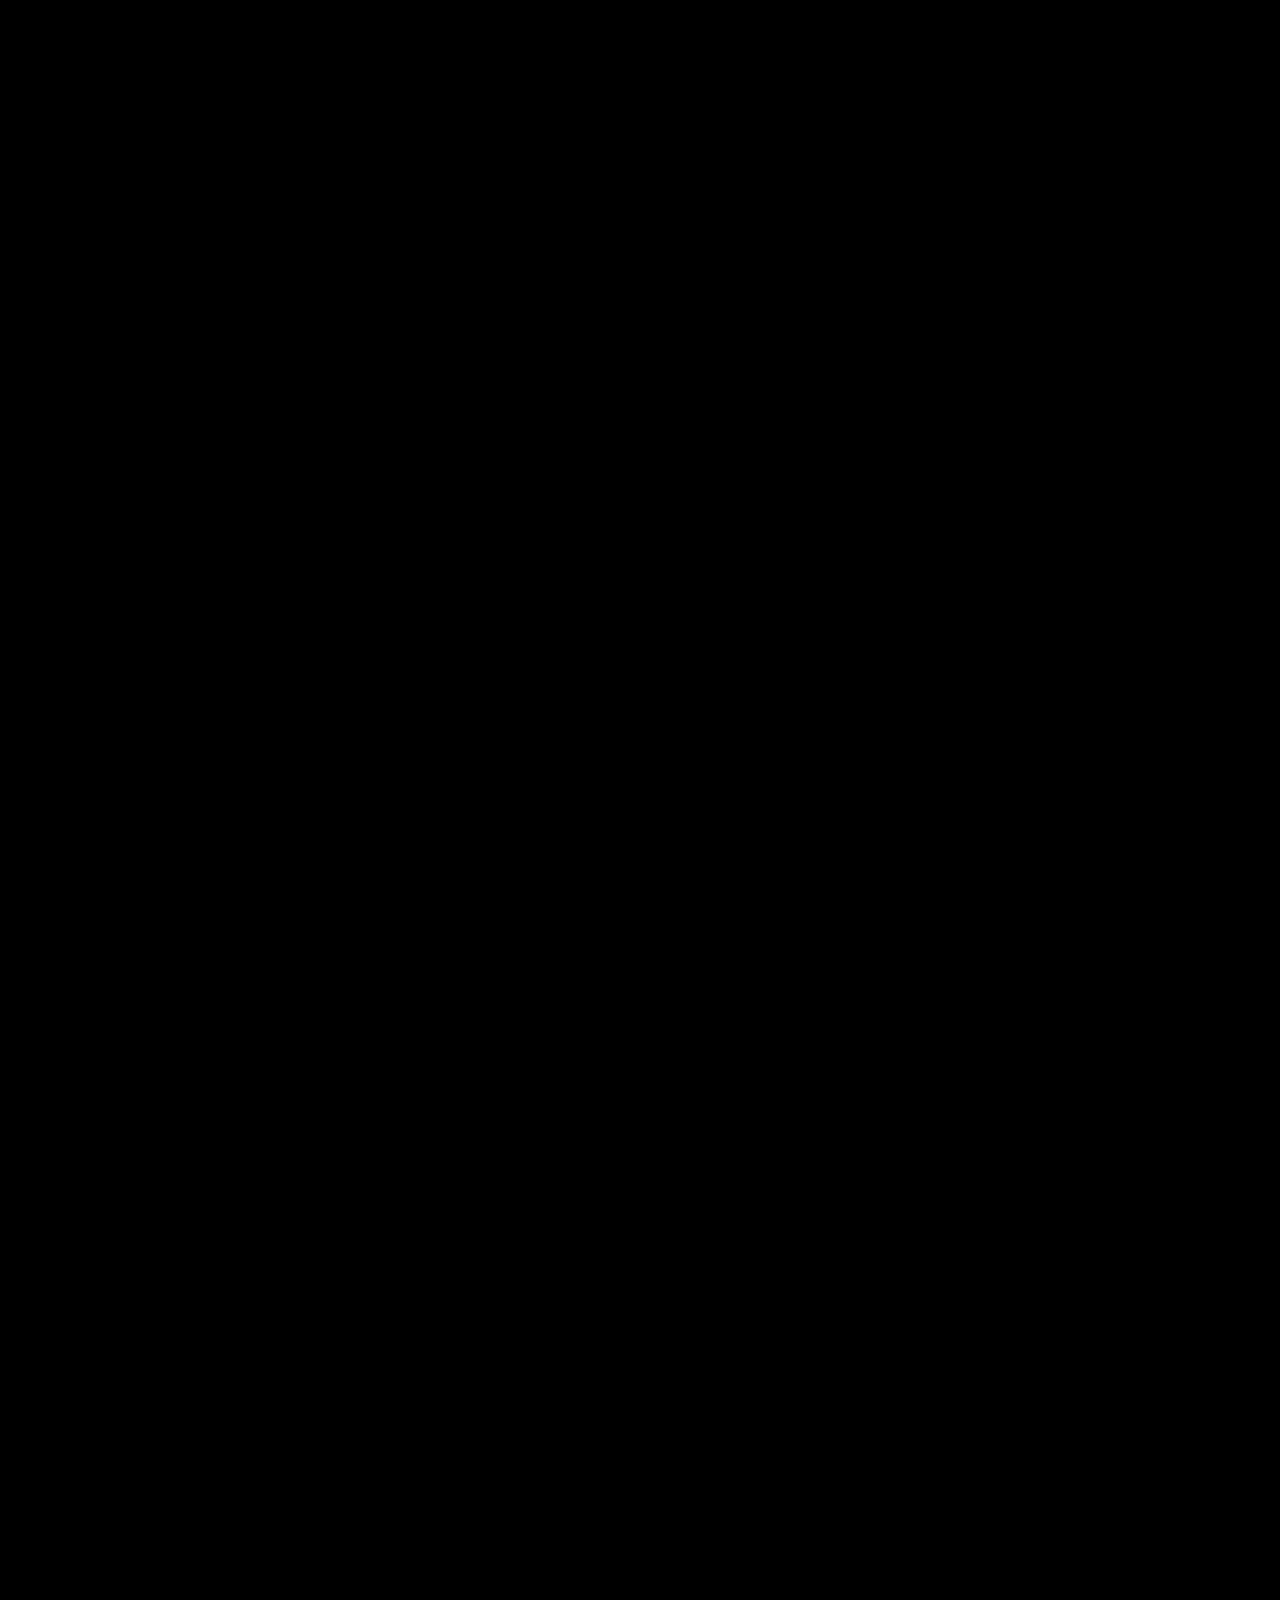
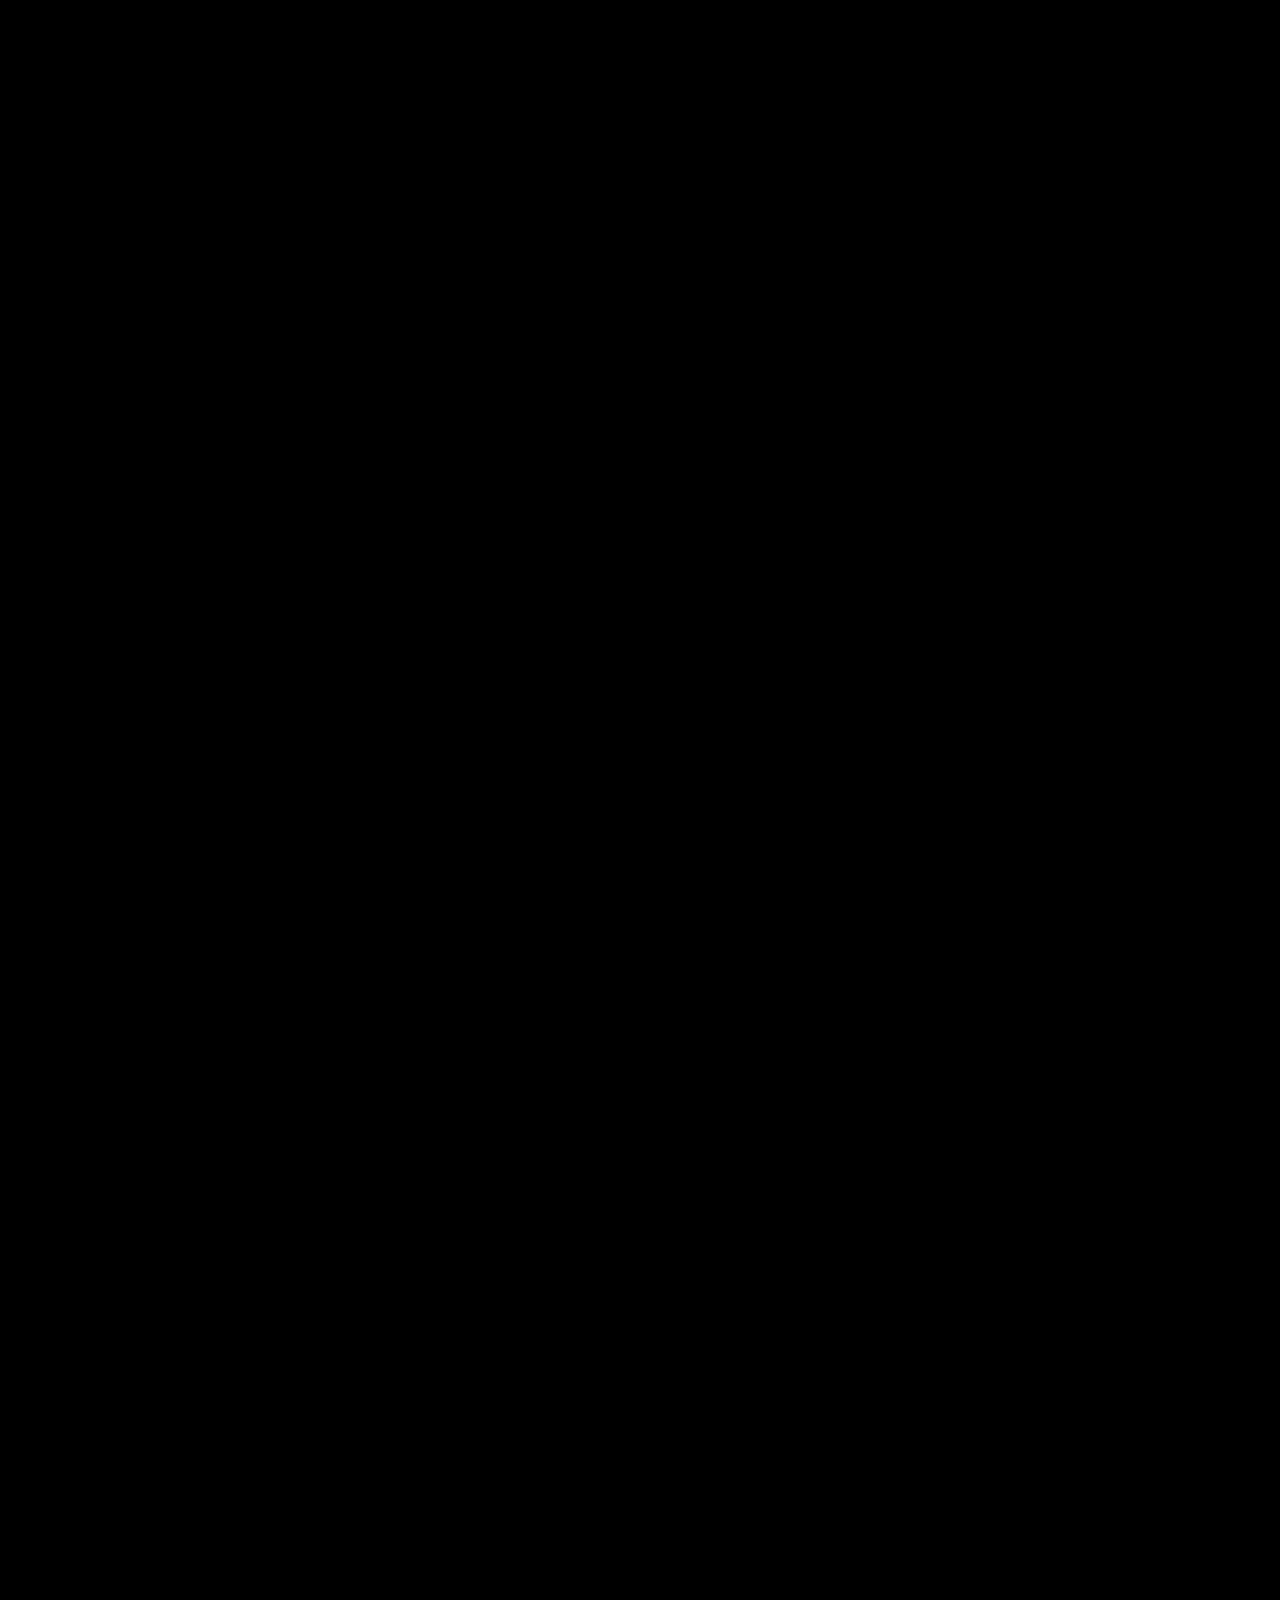
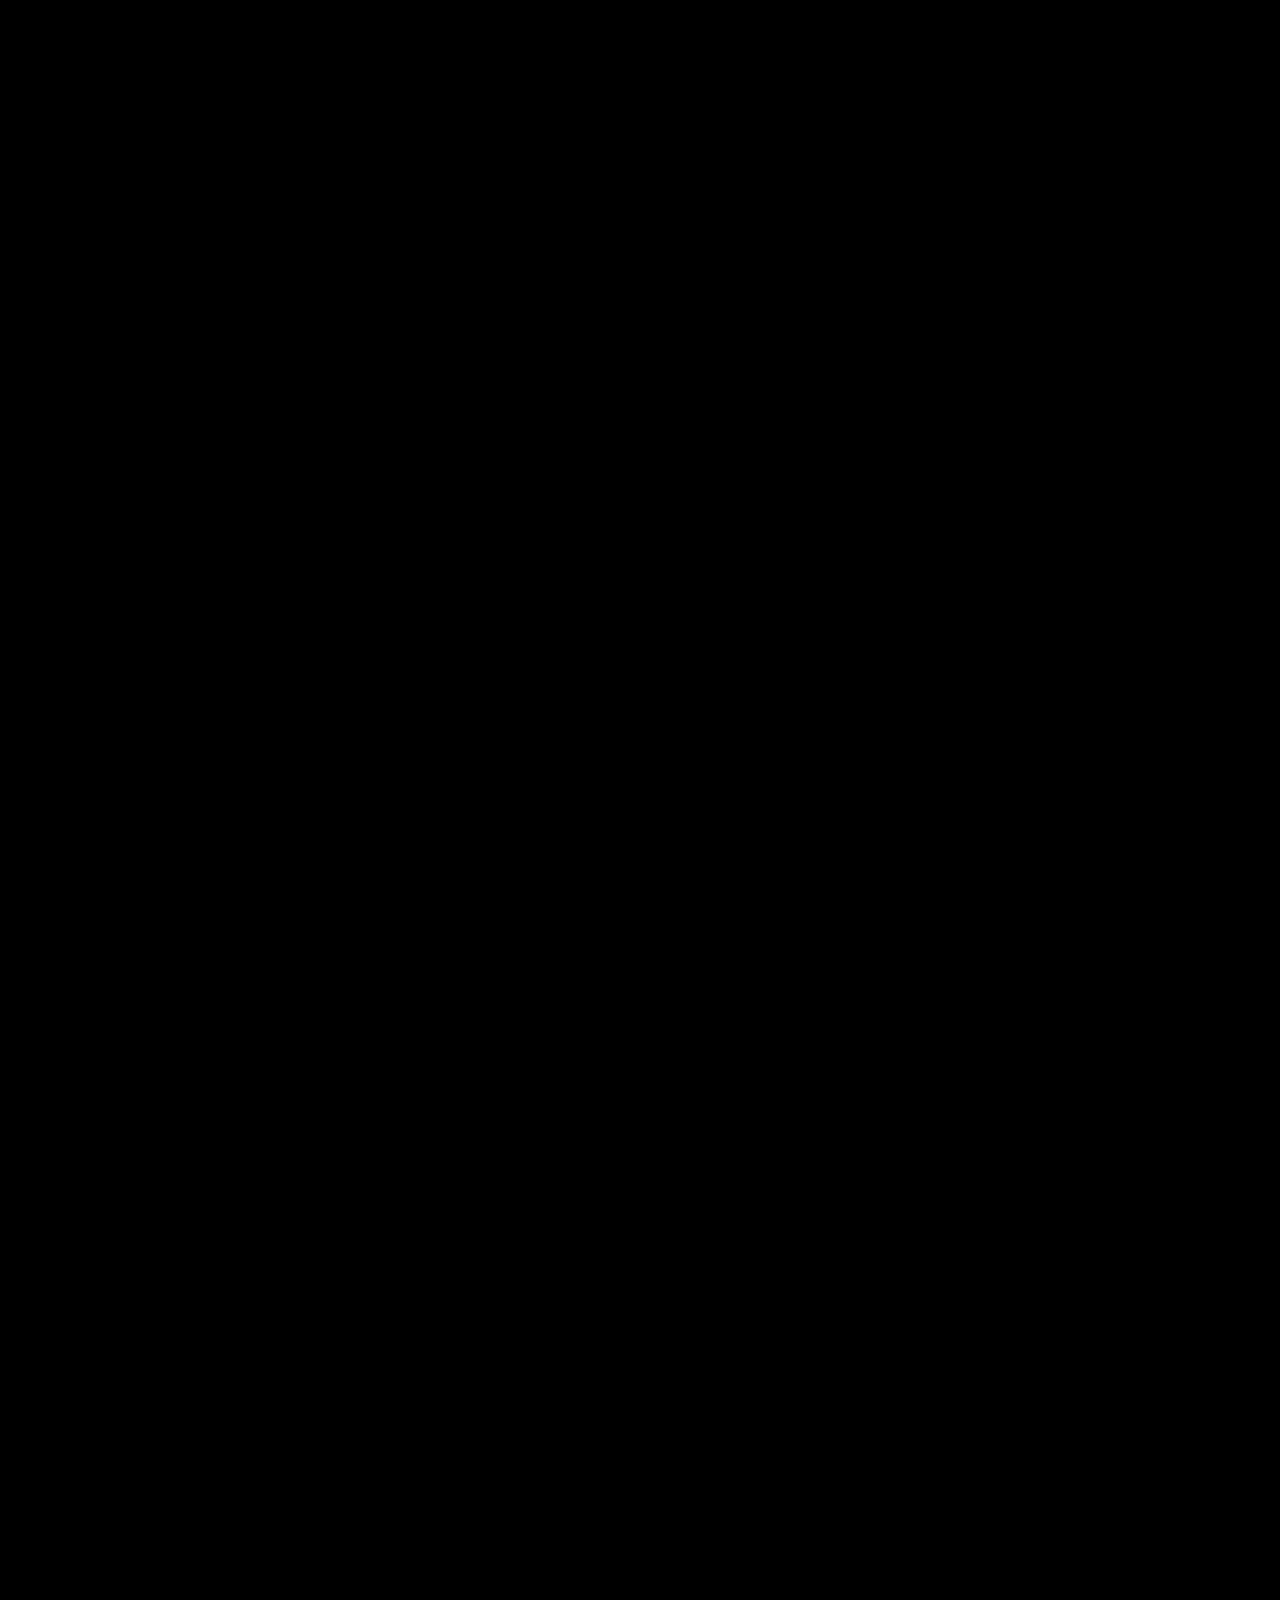
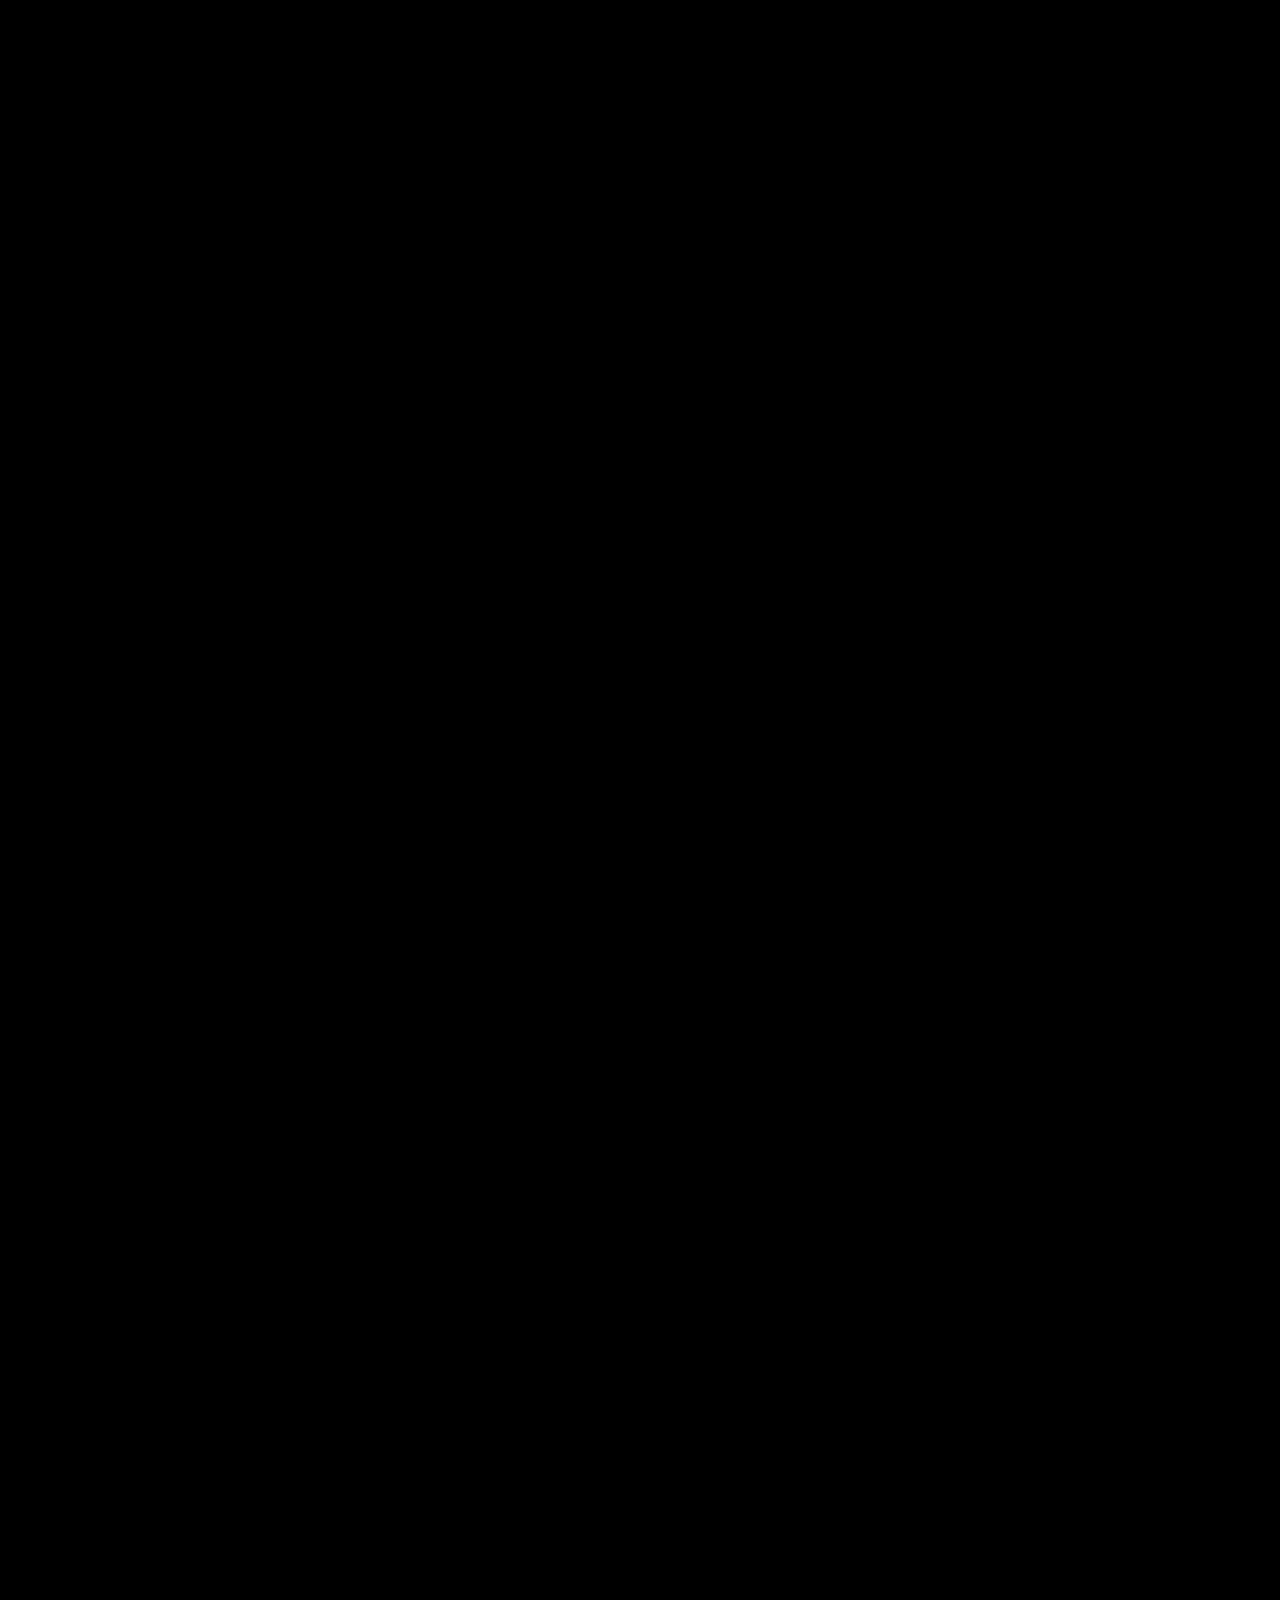
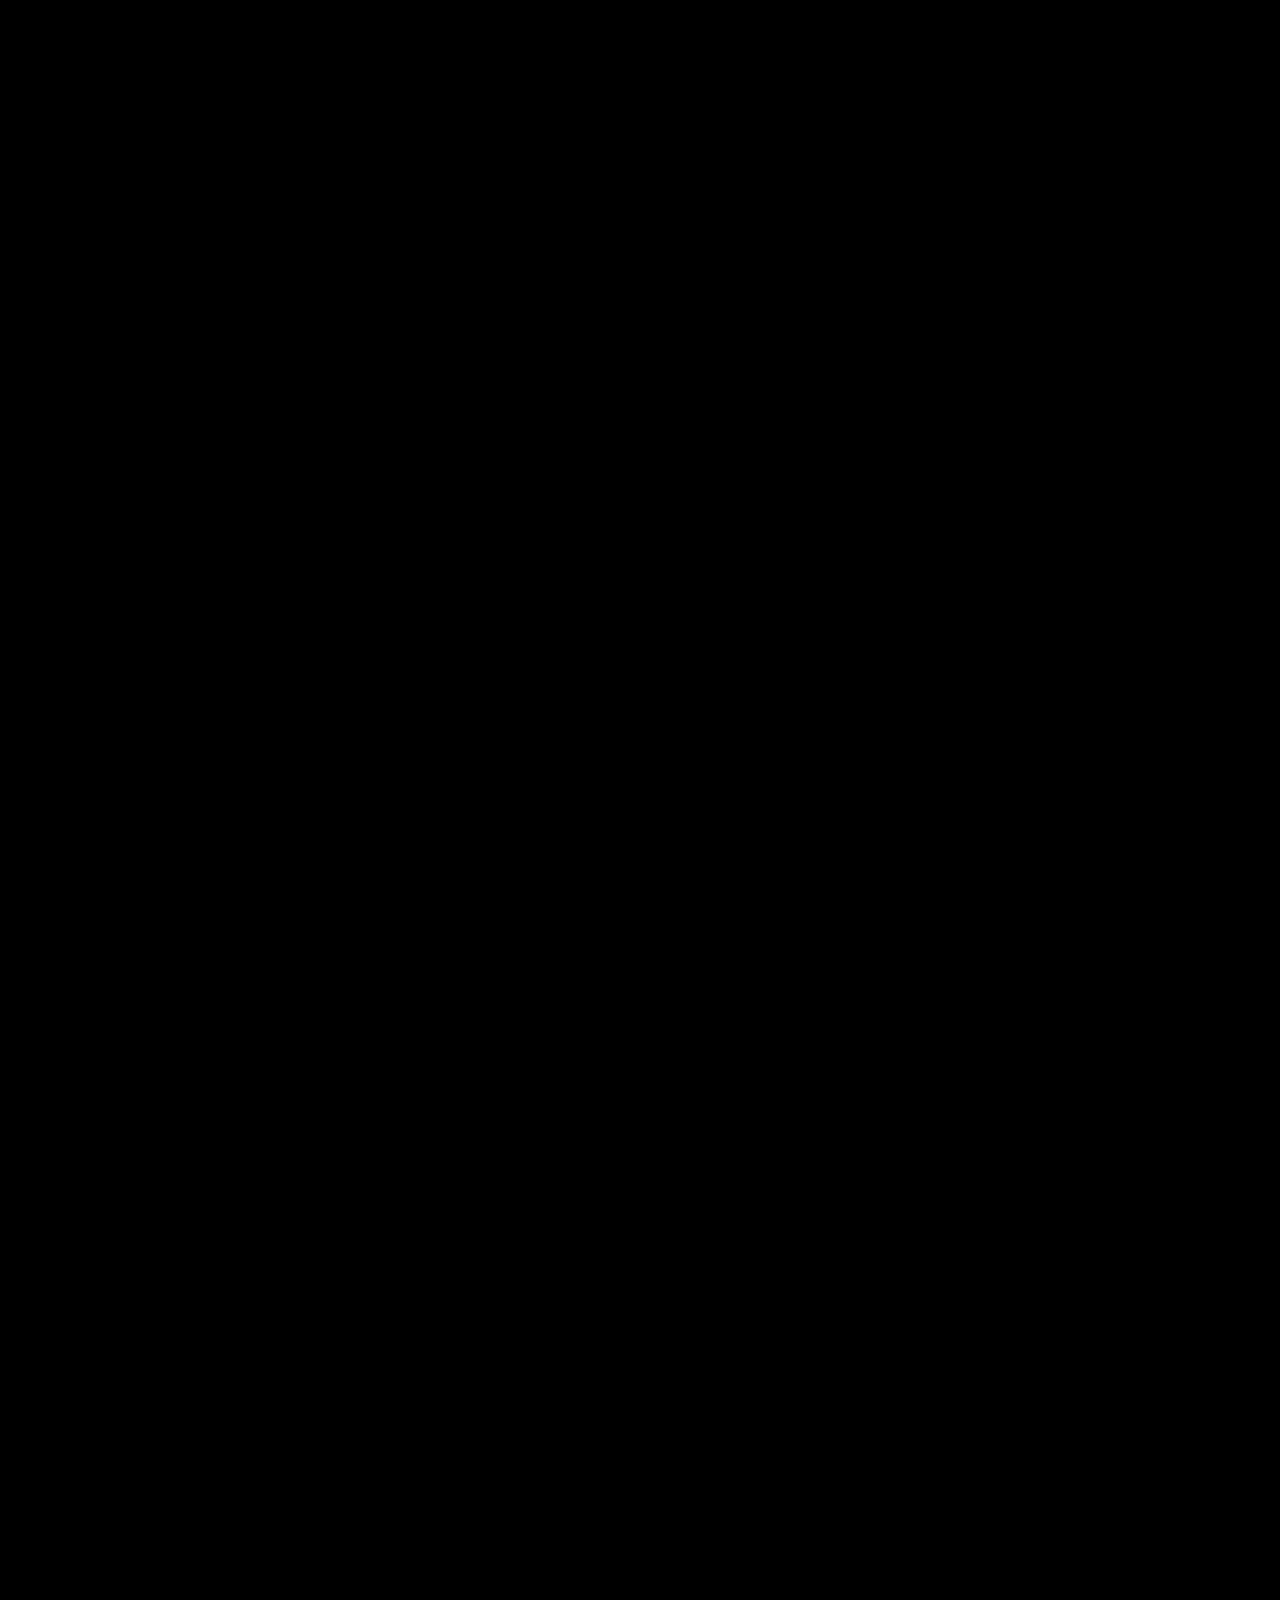
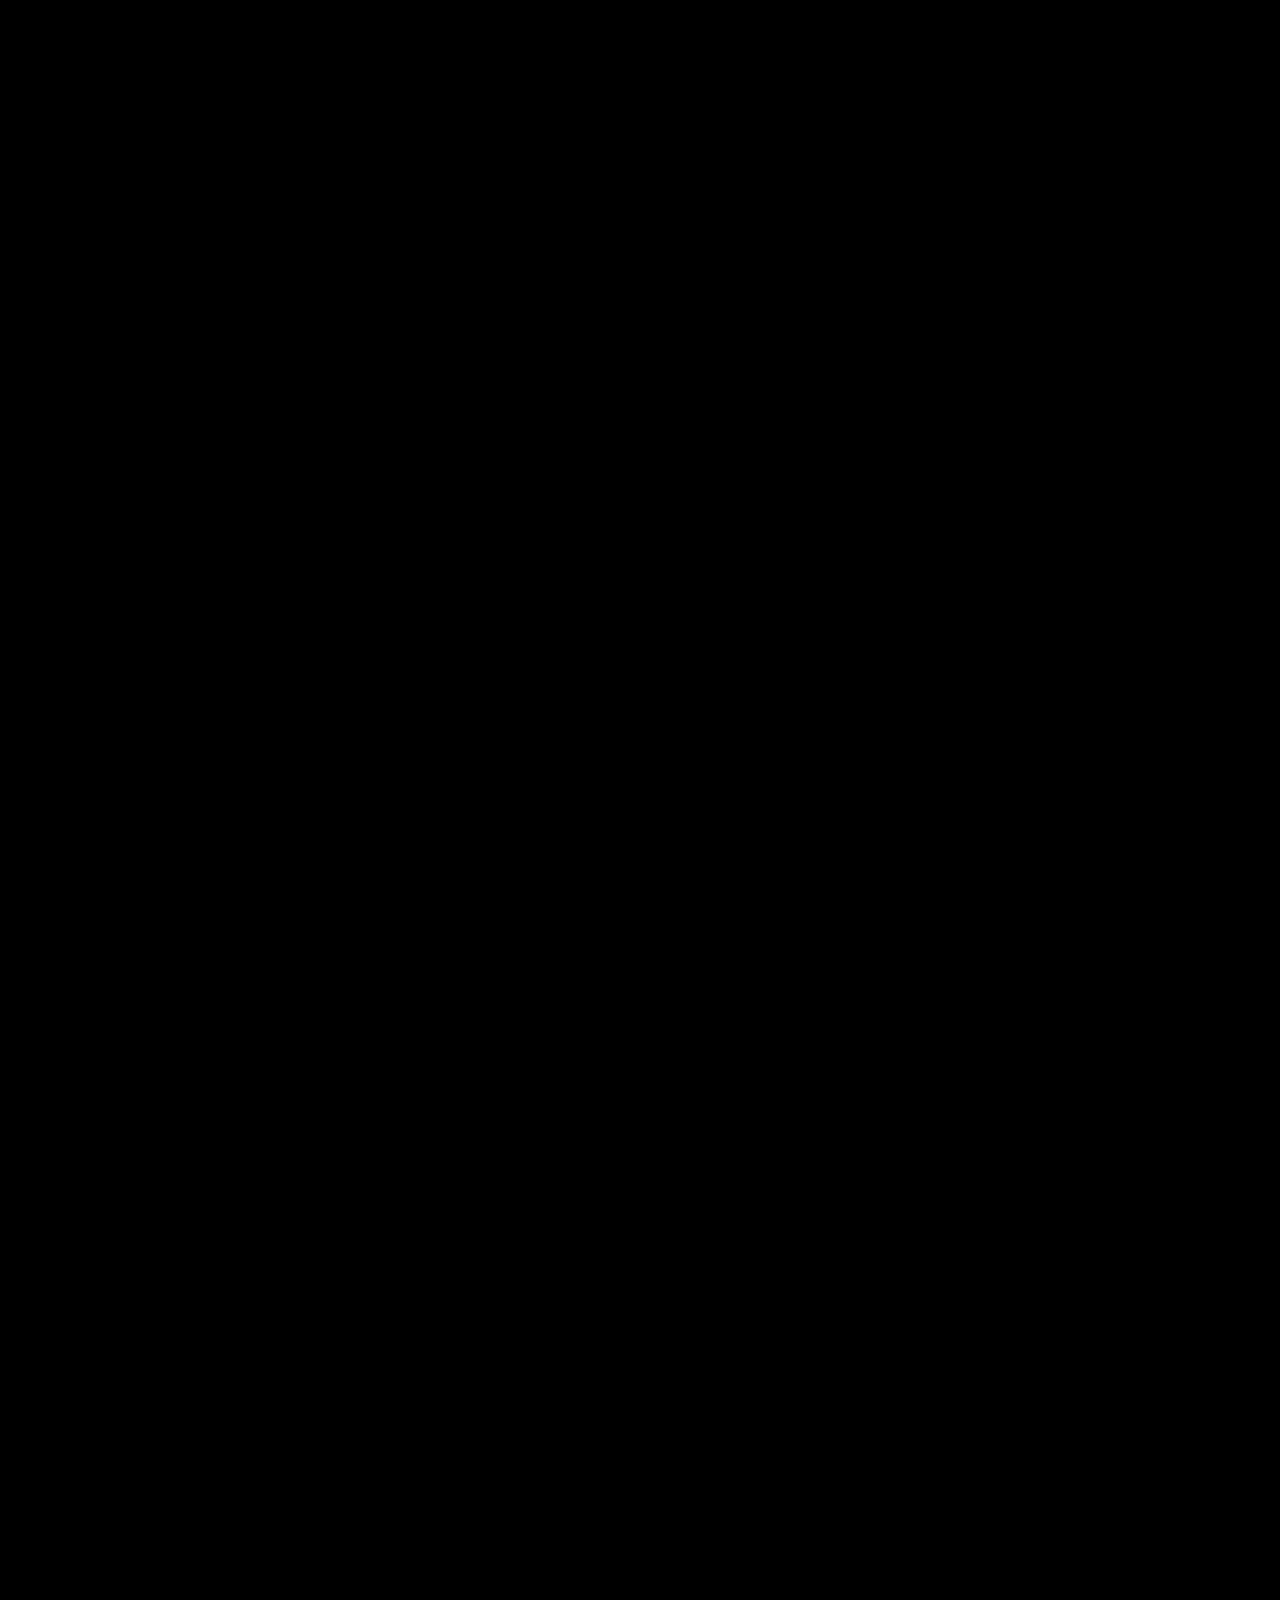
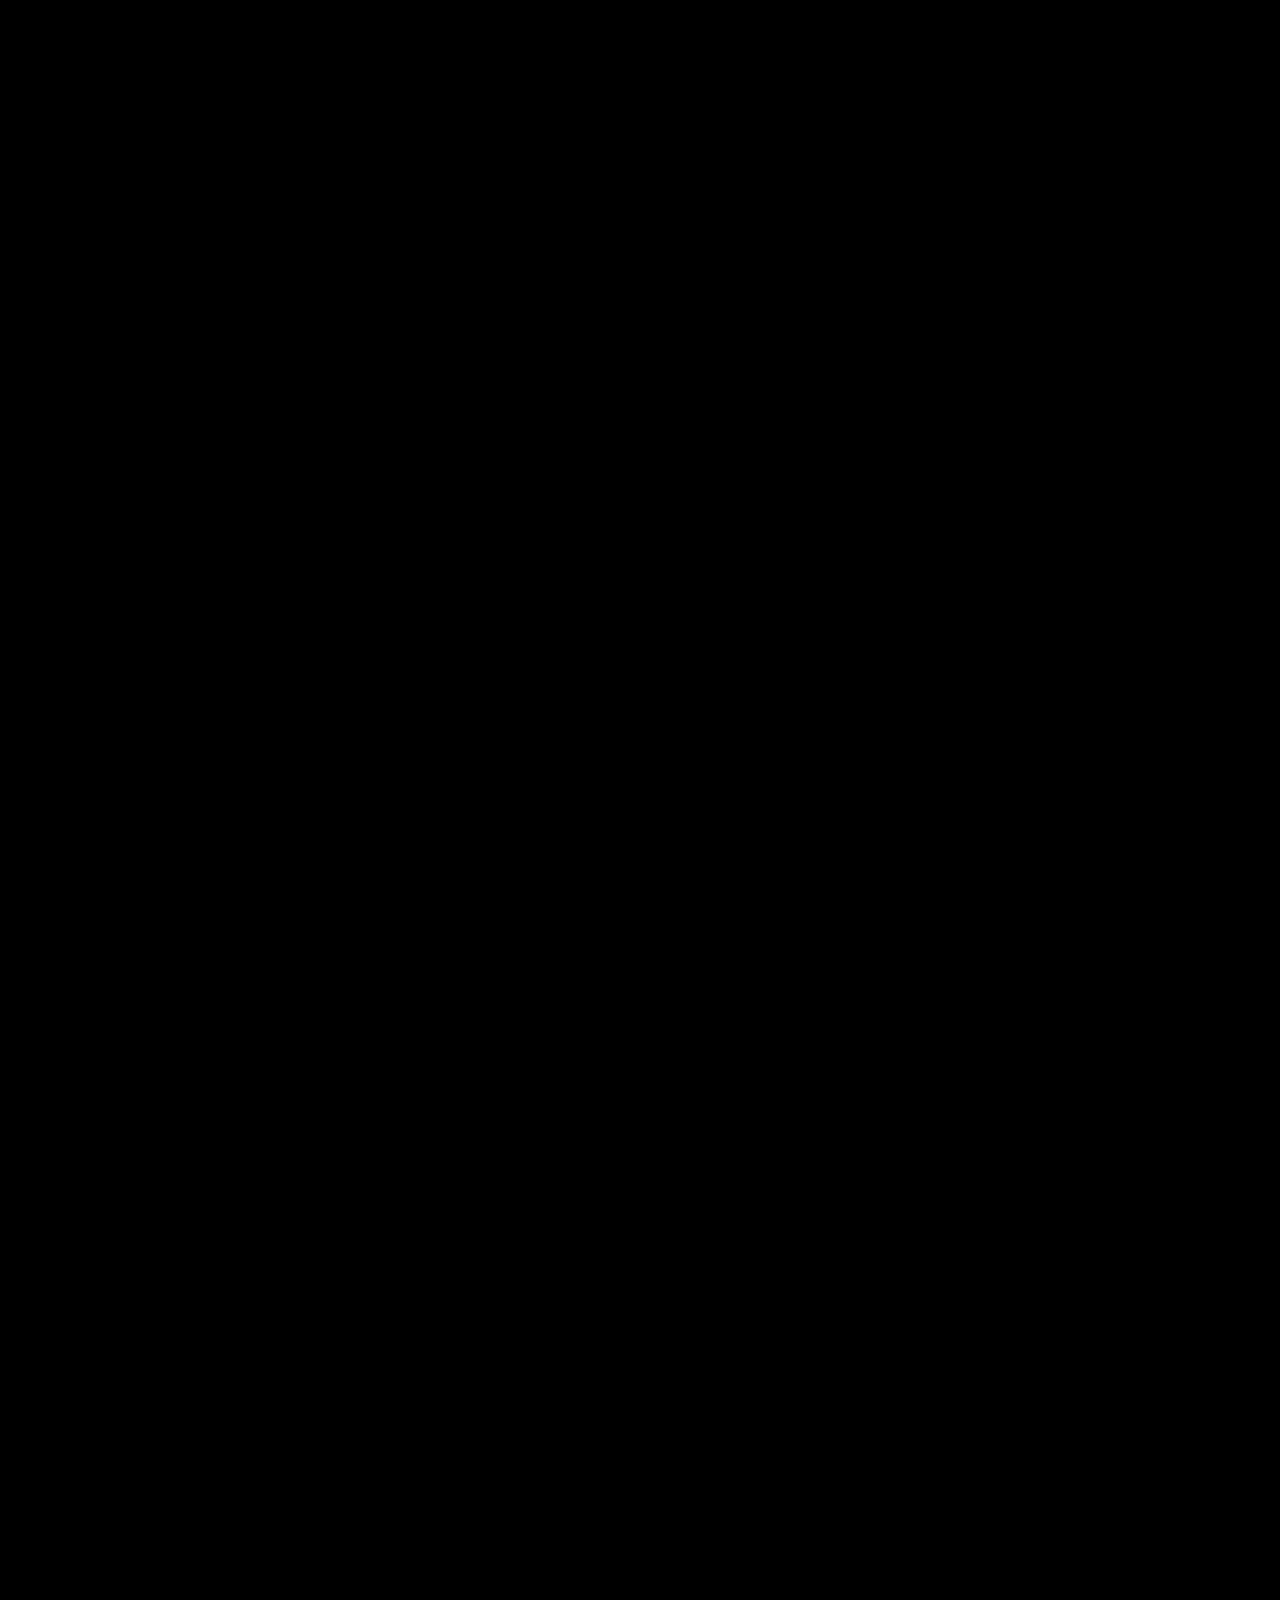
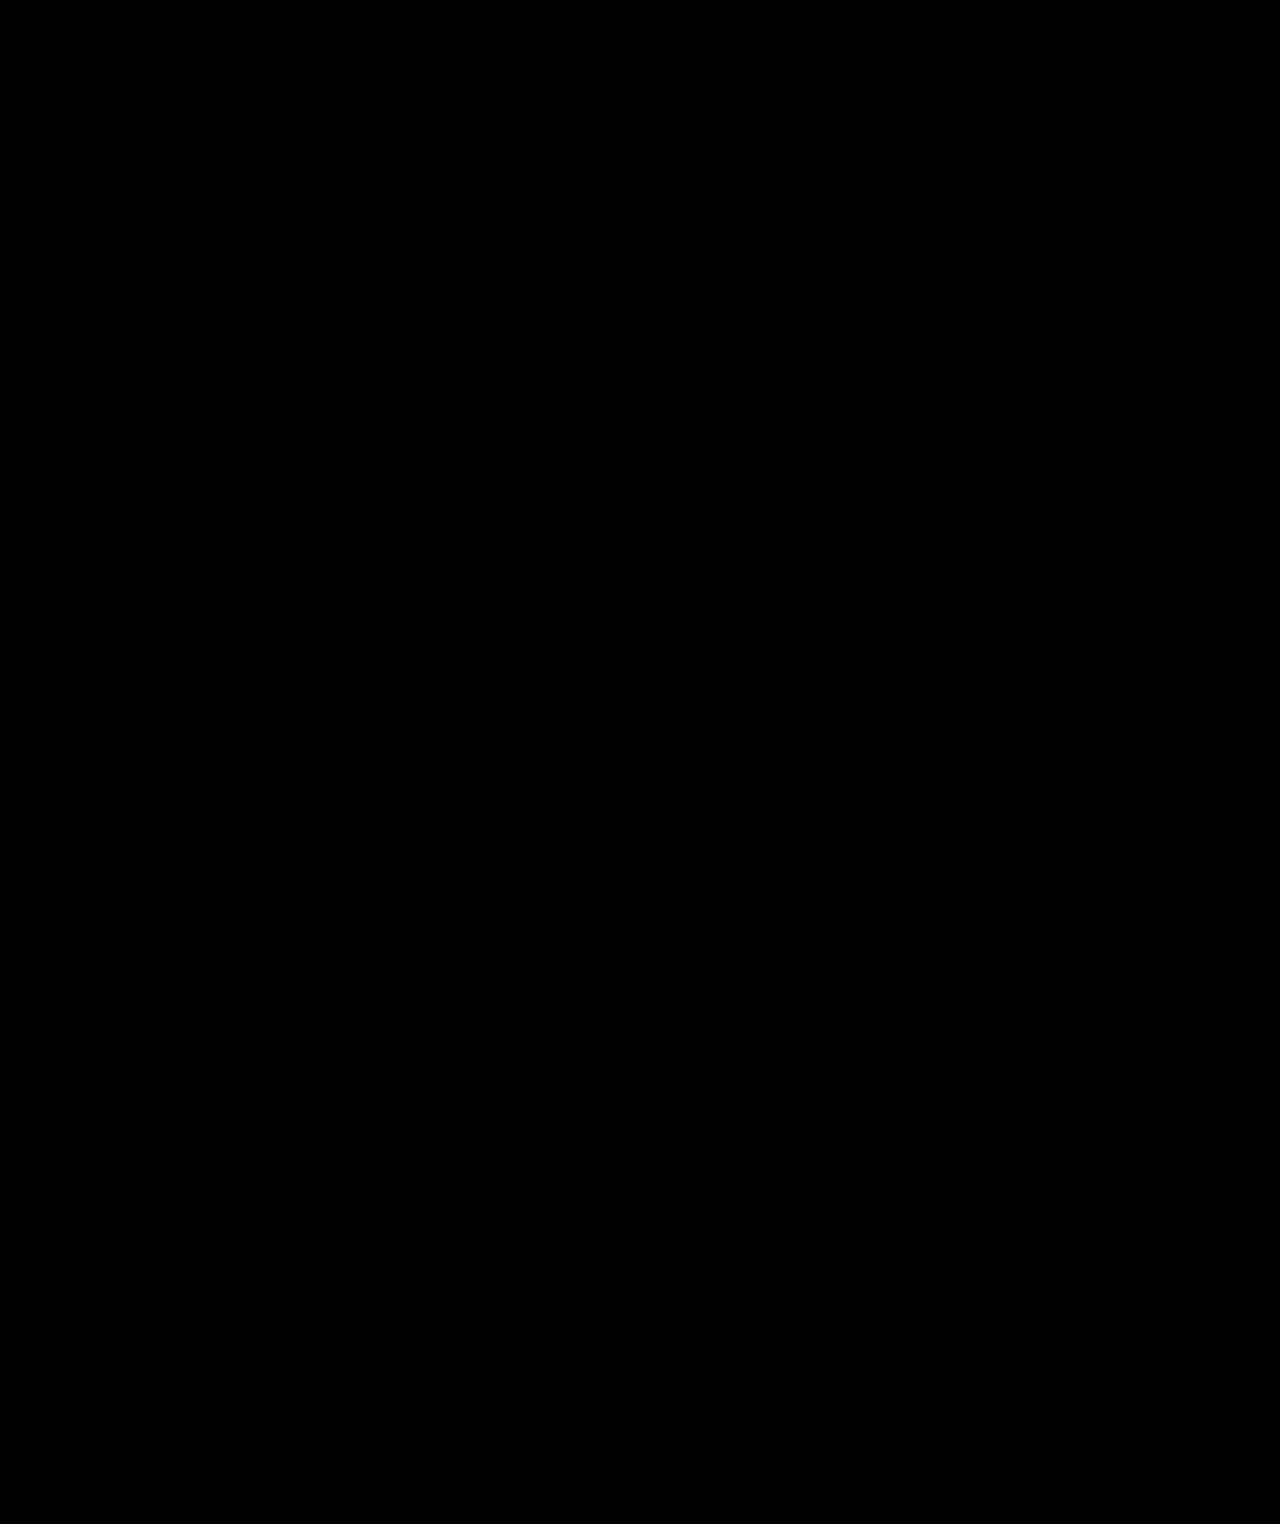
==== commit f80ae676: "fix: change hazellabs timeline" ====
--- a/index.html
+++ b/index.html
@@ -668,7 +668,7 @@
                                         HazelLabs
                                     </div>
                                     <div class="experience2-box-body">
-                                        <h4>WEB3 DEVELOPER <span>2022 - PRESENT</span></h4>
+                                        <h4>WEB3 DEVELOPER <span>2022 - 2024</span></h4>
                                         <p>Working on Qvrse.io platform. Responsible for building frontend and writing smart contracts.</p>
                                     </div>
                                 </div>
